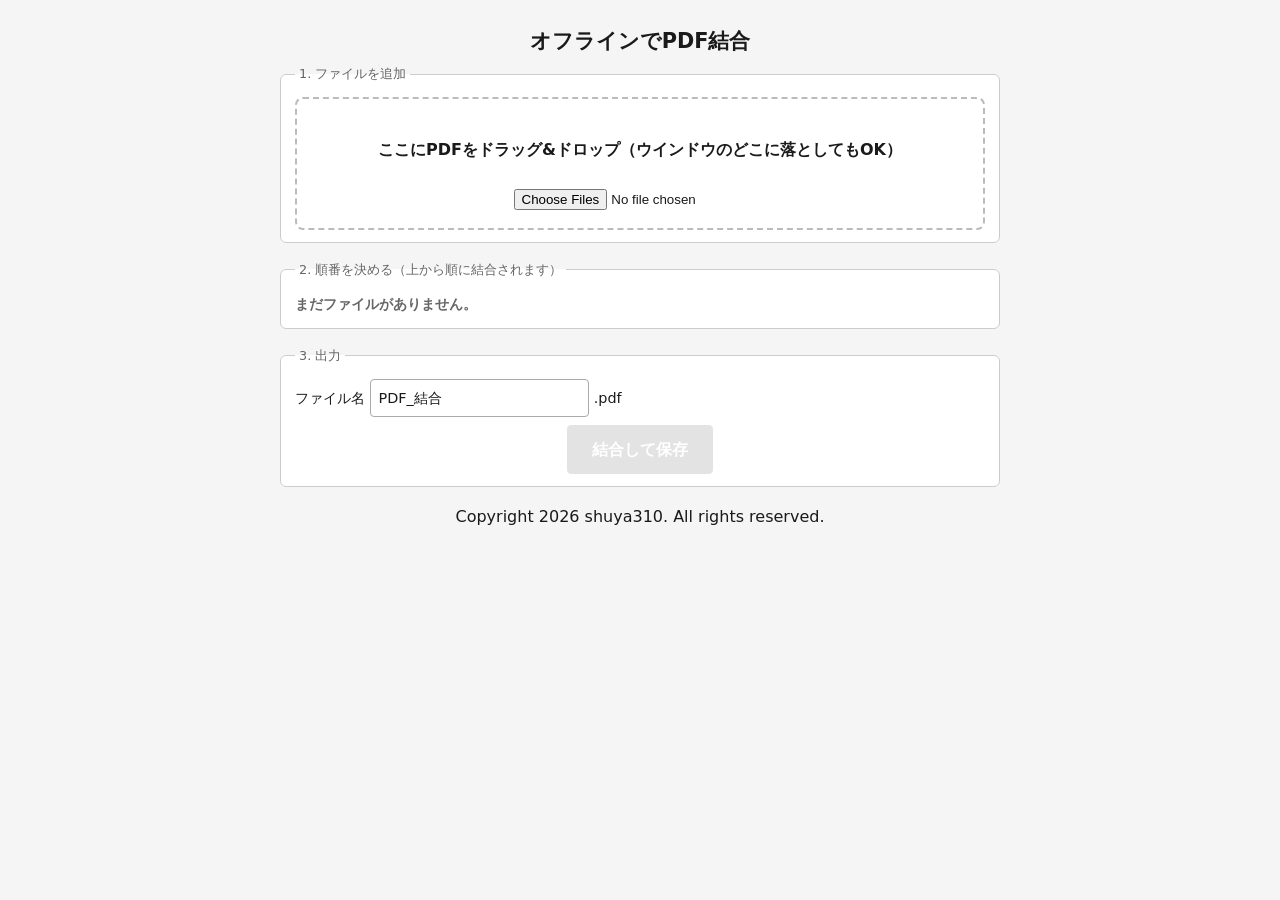
==== pdf-merge.html @ a6c5117d "初コミット" ====
<!doctype html>
<html lang="ja">
<head>
<meta charset="utf-8">
<meta name="viewport" content="width=device-width, initial-scale=1">
<title>PDF 結合</title>

<!-- 外部への通信は一切ありません。読み込むのは同じフォルダの lib/pdf-lib.min.js と pdf-merge.css だけです。 -->
<script src="lib/pdf-lib.min.js"></script>
<link rel="stylesheet" href="pdf-merge.css">
</head>
<body>

<h1>オフラインでPDF結合</h1>

<fieldset>
  <legend>1. ファイルを追加</legend>
  <div id="drop">
    <h4>ここにPDFをドラッグ&amp;ドロップ（ウインドウのどこに落としてもOK）</h4>
    <input type="file" id="picker" accept="application/pdf" multiple>
  </div>
</fieldset>

<fieldset>
  <legend>2. 順番を決める（上から順に結合されます）</legend>
  <ol id="list"></ol>
  <h4 class="note" id="hint" style="margin:0">まだファイルがありません。</h4>
</fieldset>

<fieldset>
  <legend>3. 出力</legend>
  <label>ファイル名 <input type="text" id="outname" value="PDF_結合"> .pdf</label>
  <div><button id="merge" disabled>結合して保存</button></div>
  <div id="status"></div>
</fieldset>

<p>Copyright 2026 shuya310. All rights reserved.</p>

<script>
// ---- 状態 ----------------------------------------------------
// items の並び順が、そのまま結合される順番です。
var items = [];   // { id: 番号, file: File, pages: 数値かnull, error: 文字列か空 }
var nextId = 1;

var listEl   = document.getElementById("list");
var hintEl   = document.getElementById("hint");
var statusEl = document.getElementById("status");
var dropEl   = document.getElementById("drop");
var mergeBtn = document.getElementById("merge");

// ---- 画面の描き直し ------------------------------------------
function render() {
  listEl.innerHTML = "";

  items.forEach(function (item, i) {
    var li = document.createElement("li");
    li.dataset.id = item.id;
    if (item.error) li.className = "error";

    var grip = document.createElement("span");
    grip.className = "grip";
    grip.textContent = "⋮⋮";
    grip.title = "ドラッグして並べ替え";

    var no = document.createElement("span");
    no.className = "no";
    no.textContent = (i + 1) + ".";

    var name = document.createElement("span");
    name.className = "name";
    name.textContent = item.file.name;
    name.title = item.file.name;

    var pages = document.createElement("span");
    pages.className = "pages";
    if (item.error) pages.textContent = item.error;
    else if (item.pages === null) pages.textContent = "確認中";
    else pages.textContent = item.pages + "ページ";

    li.appendChild(grip);
    li.appendChild(no);
    li.appendChild(name);
    li.appendChild(pages);
    li.appendChild(makeButton("↑", i === 0, function () { swap(i, i - 1); }));
    li.appendChild(makeButton("↓", i === items.length - 1, function () { swap(i, i + 1); }));

    var removeBtn = makeButton("削除", false, function () { items.splice(i, 1); render(); });
    removeBtn.className = "remove";
    li.appendChild(removeBtn);

    listEl.appendChild(li);
  });

  var ok = items.filter(function (item) { return !item.error; });
  var total = ok.reduce(function (sum, item) { return sum + (item.pages || 0); }, 0);

  hintEl.hidden = items.length > 0;
  mergeBtn.disabled = ok.length === 0;
  mergeBtn.textContent = ok.length === 0
    ? "結合して保存"
    : "結合して保存（" + ok.length + "ファイル " + total + "ページ）";

  if (drag) applyDrag();   // 並べ替え中なら、つかんでいる行の見た目を戻す
}

function makeButton(label, disabled, onClick) {
  var b = document.createElement("button");
  b.type = "button";
  b.textContent = label;
  b.disabled = disabled;
  b.onclick = onClick;
  return b;
}

function swap(a, b) {
  var tmp = items[a];
  items[a] = items[b];
  items[b] = tmp;
  render();
}

function setStatus(text, isError) {
  statusEl.textContent = text;
  statusEl.className = isError ? "error" : "";
}

// ---- ファイル追加 --------------------------------------------
function isPdf(file) {
  return file.type === "application/pdf" || /\.pdf$/i.test(file.name);
}

function addFiles(fileList) {
  var all = Array.prototype.slice.call(fileList);
  var files = all.filter(isPdf);

  if (files.length === 0) {
    setStatus("PDFファイルがありませんでした。", true);
    return;
  }

  files.forEach(function (file) {
    var item = { id: nextId++, file: file, pages: null, error: "" };
    items.push(item);

    // ページ数を数える（ここでも読み込むだけで、送信はしません）
    file.arrayBuffer()
      .then(function (bytes) {
        return PDFLib.PDFDocument.load(bytes, { ignoreEncryption: true });
      })
      .then(function (pdf) { item.pages = pdf.getPageCount(); })
      .catch(function () { item.error = "開けません（暗号化か破損）"; })
      .then(render);
  });

  var skipped = all.length - files.length;
  setStatus(files.length + "ファイルを追加しました。" + (skipped > 0 ? "（PDF以外の" + skipped + "件は無視しました）" : ""));
  render();
}

document.getElementById("picker").onchange = function (event) {
  addFiles(event.target.files);
  event.target.value = "";  // 同じファイルをもう一度選べるようにする
};

// ---- ドラッグ&ドロップでファイル追加 -------------------------
// ウインドウのどこに落としても受け取ります（枠の外に落として消えるのを防ぐため）。
window.addEventListener("dragover", function (event) {
  event.preventDefault();               // これを止めないとブラウザがPDFを開いてしまう
  dropEl.classList.add("over");
});

window.addEventListener("dragleave", function (event) {
  if (!event.relatedTarget) dropEl.classList.remove("over");   // ウインドウの外へ出たとき
});

window.addEventListener("drop", function (event) {
  event.preventDefault();
  dropEl.classList.remove("over");
  if (event.dataTransfer && event.dataTransfer.files.length) addFiles(event.dataTransfer.files);
});ｓ

// ---- 長押しドラッグで並べ替え --------------------------------
var LONG_PRESS = 200;   // 長押しと判定するまでの時間（ミリ秒）
var press = null;       // 長押し待ち  { id, y, grabDY, timer }
var drag  = null;       // 並べ替え中  { id, y, grabDY }

listEl.addEventListener("pointerdown", function (event) {
  if (event.pointerType === "mouse" && event.button !== 0) return;

  var li = event.target.closest("li");
  if (!li || event.target.closest("button")) return;   // ボタンはボタンとして動かす

  // つかんだ位置と行の上端の差。これを保っておくと行が指の下からずれません。
  var info = {
    id: Number(li.dataset.id),
    y: event.clientY,
    grabDY: event.clientY - li.getBoundingClientRect().top
  };

  listEl.setPointerCapture(event.pointerId);   // 行の外に出ても操作を受け取り続ける

  if (event.target.classList.contains("grip")) {
    startDrag(info);            // ⋮⋮ はすぐ動かせる
  } else {
    press = info;               // 行の本体は長押しから
    press.timer = setTimeout(function () {
      var p = press;
      press = null;
      startDrag(p);
    }, LONG_PRESS);
  }
});

listEl.addEventListener("pointermove", function (event) {
  // 長押しを待っている間に動かしたら、ドラッグではなく普通の操作とみなす
  if (press && Math.abs(event.clientY - press.y) > 8) {
    clearTimeout(press.timer);
    press = null;
  }
  if (!drag) return;

  event.preventDefault();
  drag.y = event.clientY;
  reorderTo(event.clientY);   // 他の行にかぶったら順番を入れ替える
  applyDrag();
});

listEl.addEventListener("pointerup", endDrag);
listEl.addEventListener("pointercancel", endDrag);

function startDrag(info) {
  drag = info;
  document.body.style.cursor = "grabbing";
  applyDrag();
}

function endDrag() {
  if (press) { clearTimeout(press.timer); press = null; }
  if (!drag) return;
  drag = null;
  document.body.style.cursor = "";
  render();   // ずらした見た目を消して、番号を振り直す
}

function liOfDrag() {
  return listEl.querySelector('li[data-id="' + drag.id + '"]');
}

// つかんでいる行を、指（マウス）の位置に合わせてずらす
function applyDrag() {
  var li = liOfDrag();
  if (!li) return;
  li.classList.add("dragging");
  li.style.transform = "none";                      // 本来の位置を測るため一度戻す
  var top = li.getBoundingClientRect().top;
  li.style.transform = "translateY(" + (drag.y - drag.grabDY - top) + "px)";
}

// 指の位置にある行と入れ替える（items の並びを直接書き換える）
function reorderTo(y) {
  var from = items.findIndex(function (item) { return item.id === drag.id; });
  if (from < 0) return;

  var rows = listEl.children;
  for (var i = 0; i < rows.length; i++) {
    if (i === from) continue;
    var rect = rows[i].getBoundingClientRect();
    if (y >= rect.top && y <= rect.bottom) {
      items.splice(i, 0, items.splice(from, 1)[0]);
      render();
      return;
    }
  }
}

// ---- 結合 ----------------------------------------------------
mergeBtn.onclick = function () {
  var targets = items.filter(function (item) { return !item.error; });
  if (targets.length === 0) return;

  mergeBtn.disabled = true;
  setStatus("結合しています…");

  mergeAll(targets)
    .then(function (bytes) {
      download(bytes, filename());
      setStatus(filename() + " を保存しました。");
    })
    .catch(function (err) {
      setStatus("結合に失敗しました：" + err.message, true);
    })
    .then(render);
};

// 1つずつ読み込んでページを移していく
async function mergeAll(targets) {
  var output = await PDFLib.PDFDocument.create();

  for (var i = 0; i < targets.length; i++) {
    var bytes = await targets[i].file.arrayBuffer();
    var source = await PDFLib.PDFDocument.load(bytes, { ignoreEncryption: true });
    var pages = await output.copyPages(source, source.getPageIndices());
    pages.forEach(function (page) { output.addPage(page); });
  }

  output.setTitle(filename().replace(/\.pdf$/, ""));
  return output.save();
}

function filename() {
  var name = document.getElementById("outname").value.trim();
  name = name.replace(/\.pdf$/i, "").replace(/[\\\/:*?"<>|]/g, "_");
  return (name || "結合資料") + ".pdf";
}

// ブラウザに保存させる（ここでもファイルは外に出ません）
function download(bytes, name) {
  var url = URL.createObjectURL(new Blob([bytes], { type: "application/pdf" }));
  var a = document.createElement("a");
  a.href = url;
  a.download = name;
  a.click();
  setTimeout(function () { URL.revokeObjectURL(url); }, 1000);
}

render();
</script>

</body>
</html>
---- pdf-merge.css ----
:root { color-scheme: light dark; }
body {
  max-width: 720px;
  margin: 0 auto;
  padding: 24px 16px;
  font-family: "Hiragino Kaku Gothic ProN", system-ui, sans-serif;
  line-height: 1.7;
  background: #f5f5f5;
  color: #1a1a1a;
}
h1 { font-size: 1.3rem; margin: 0 0 4px; text-align: center; }
.note { color: #666; font-size: .85rem; margin: 0 0 20px; }

p { text-align: center; margin: 16px 0 0; }

fieldset { border: 1px solid #ccc; border-radius: 6px; background: #fff; margin: 0 0 16px; padding: 12px 14px; }
legend { font-size: .8rem; color: #666; padding: 0 4px; }

label { font-size: .9rem; }
input[type="text"] { width: 14em; padding: 6px 8px; border: 1px solid #aaa; border-radius: 4px; font: inherit; background: #fff; color: inherit; }

button { font: inherit; padding: 6px 14px; border: 1px solid #aaa; border-radius: 4px; background: #fff; color: inherit; cursor: pointer; }
button:hover:not(:disabled) { border-color: #333; }
button:disabled { opacity: .4; cursor: default; }
#merge { display: block; margin: 8px auto 0; padding: 10px 24px; font-weight: bold; background: #24478f; color: #fff; border-color: #24478f; }
#merge:hover:not(:disabled) { background: #1b3670; border-color: #1b3670; }
#merge:disabled { background: #bbb; border-color: #bbb; color: #fff; }

/* ファイルを受け取る枠（クリックでも、ドラッグ&ドロップでも追加できる） */
#drop { border: 2px dashed #bbb; border-radius: 8px; padding: 16px; text-align: center; }
#drop p { margin: 0 0 8px; font-size: .9rem; color: #666; }
#drop.over { border-color: #24478f; background: #eaf0fb; }
#drop.over p { color: #24478f; }

ol { list-style: none; margin: 0; padding: 0; }
li {
  display: flex; align-items: center; gap: 10px;
  padding: 8px 10px; margin-bottom: 6px;
  background: #fff; border: 1px solid #ddd; border-radius: 6px;
  user-select: none;
}
li .grip { color: #aaa; cursor: grab; touch-action: none; letter-spacing: -2px; }
li .no { min-width: 1.6em; text-align: right; color: #666; font-variant-numeric: tabular-nums; }
li .name { flex: 1; min-width: 0; overflow: hidden; text-overflow: ellipsis; white-space: nowrap; font-size: .9rem; }
li .pages { color: #666; font-size: .8rem; font-variant-numeric: tabular-nums; }
li.error { border-color: #b33; }
li.error .pages { color: #b33; }
li button { padding: 2px 9px; }
li button.remove { background: #b33; border-color: #b33; color: #fff; }
li button.remove:hover:not(:disabled) { background: #8f2727; border-color: #8f2727; }

/* 並べ替え中の行（指やマウスに付いてくる） */
li.dragging { position: relative; z-index: 5; border-color: #24478f; box-shadow: 0 6px 16px rgba(0,0,0,.22); cursor: grabbing; }

#status { min-height: 1.6em; font-size: .9rem; margin-top: 10px; }
#status:empty { min-height: 0; margin-top: 0; }
#status.error { color: #b33; }

@media (prefers-color-scheme: dark) {
  body { background: #1c1c1e; color: #e8e8ea; }
  .note, legend, li .no, li .pages, #drop p { color: #9a9aa0; }
  fieldset, li { background: #26262a; border-color: #3a3a40; }
  input[type="text"], button { background: #2f2f34; border-color: #55555c; color: inherit; }
  button:hover:not(:disabled) { border-color: #9a9aa0; }
  #merge { background: #5b7fd4; border-color: #5b7fd4; color: #14141a; }
  #merge:hover:not(:disabled) { background: #7593dc; border-color: #7593dc; }
  #drop { border-color: #55555c; }
  #drop.over { border-color: #5b7fd4; background: #2b3450; }
  #drop.over p { color: #9fb6ec; }
  li.dragging { border-color: #5b7fd4; box-shadow: 0 6px 16px rgba(0,0,0,.5); }
  li.error { border-color: #d98a80; }
  li.error .pages, #status.error { color: #d98a80; }
  li button.remove { background: #d9736a; border-color: #d9736a; color: #14141a; }
  li button.remove:hover:not(:disabled) { background: #e48c84; border-color: #e48c84; }
}
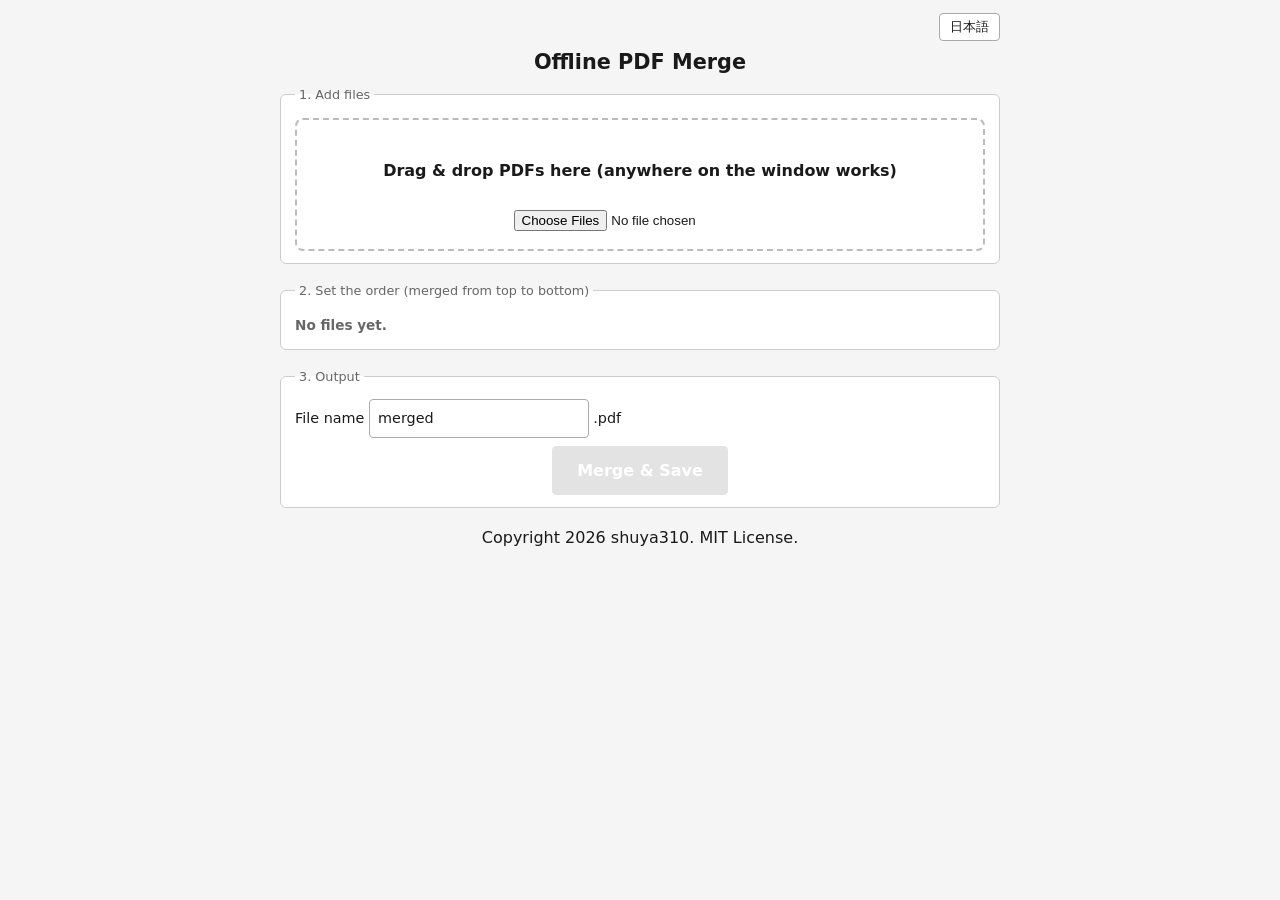
==== commit ca9a578a: "画面を英語・日本語で切り替えられるようにし、MITライセンスを追加" ====
--- a/pdf-merge.html
+++ b/pdf-merge.html
@@ -5,41 +5,121 @@
 <meta name="viewport" content="width=device-width, initial-scale=1">
 <title>PDF 結合</title>
 
-<!-- 外部への通信は一切ありません。読み込むのは同じフォルダの lib/pdf-lib.min.js と pdf-merge.css だけです。 -->
-<script src="lib/pdf-lib.min.js"></script>
-<link rel="stylesheet" href="pdf-merge.css">
+<!-- このファイル1つで動きます。外部への通信は一切ありません。
+     PDF操作ライブラリ pdf-lib 1.17.1 は、ファイル末尾に埋め込んであります。 -->
+<style>
+:root { color-scheme: light dark; }
+body {
+  max-width: 720px;
+  margin: 0 auto;
+  padding: 24px 16px;
+  font-family: "Hiragino Kaku Gothic ProN", system-ui, sans-serif;
+  line-height: 1.7;
+  background: #f5f5f5;
+  color: #1a1a1a;
+}
+h1 { font-size: 1.3rem; margin: 0 0 4px; text-align: center; }
+.lang { text-align: right; margin: -12px 0 4px; }
+.lang button { padding: 2px 10px; font-size: .8rem; }
+.note { color: #666; font-size: .85rem; margin: 0 0 20px; }
+
+p { text-align: center; margin: 16px 0 0; }
+
+fieldset { border: 1px solid #ccc; border-radius: 6px; background: #fff; margin: 0 0 16px; padding: 12px 14px; }
+legend { font-size: .8rem; color: #666; padding: 0 4px; }
+
+label { font-size: .9rem; }
+input[type="text"] { width: 14em; padding: 6px 8px; border: 1px solid #aaa; border-radius: 4px; font: inherit; background: #fff; color: inherit; }
+
+button { font: inherit; padding: 6px 14px; border: 1px solid #aaa; border-radius: 4px; background: #fff; color: inherit; cursor: pointer; }
+button:hover:not(:disabled) { border-color: #333; }
+button:disabled { opacity: .4; cursor: default; }
+#merge { display: block; margin: 8px auto 0; padding: 10px 24px; font-weight: bold; background: #24478f; color: #fff; border-color: #24478f; }
+#merge:hover:not(:disabled) { background: #1b3670; border-color: #1b3670; }
+#merge:disabled { background: #bbb; border-color: #bbb; color: #fff; }
+
+/* ファイルを受け取る枠（クリックでも、ドラッグ&ドロップでも追加できる） */
+#drop { border: 2px dashed #bbb; border-radius: 8px; padding: 16px; text-align: center; }
+#drop p { margin: 0 0 8px; font-size: .9rem; color: #666; }
+#drop.over { border-color: #24478f; background: #eaf0fb; }
+#drop.over p { color: #24478f; }
+
+ol { list-style: none; margin: 0; padding: 0; }
+li {
+  display: flex; align-items: center; gap: 10px;
+  padding: 8px 10px; margin-bottom: 6px;
+  background: #fff; border: 1px solid #ddd; border-radius: 6px;
+  user-select: none;
+}
+li .grip { color: #aaa; cursor: grab; touch-action: none; letter-spacing: -2px; }
+li .no { min-width: 1.6em; text-align: right; color: #666; font-variant-numeric: tabular-nums; }
+li .name { flex: 1; min-width: 0; overflow: hidden; text-overflow: ellipsis; white-space: nowrap; font-size: .9rem; }
+li .pages { color: #666; font-size: .8rem; font-variant-numeric: tabular-nums; }
+li.error { border-color: #b33; }
+li.error .pages { color: #b33; }
+li button { padding: 2px 9px; }
+li button.remove { background: #b33; border-color: #b33; color: #fff; }
+li button.remove:hover:not(:disabled) { background: #8f2727; border-color: #8f2727; }
+
+/* 並べ替え中の行（指やマウスに付いてくる） */
+li.dragging { position: relative; z-index: 5; border-color: #24478f; box-shadow: 0 6px 16px rgba(0,0,0,.22); cursor: grabbing; }
+
+#status { min-height: 1.6em; font-size: .9rem; margin-top: 10px; }
+#status:empty { min-height: 0; margin-top: 0; }
+#status.error { color: #b33; }
+
+@media (prefers-color-scheme: dark) {
+  body { background: #1c1c1e; color: #e8e8ea; }
+  .note, legend, li .no, li .pages, #drop p { color: #9a9aa0; }
+  fieldset, li { background: #26262a; border-color: #3a3a40; }
+  input[type="text"], button { background: #2f2f34; border-color: #55555c; color: inherit; }
+  button:hover:not(:disabled) { border-color: #9a9aa0; }
+  #merge { background: #5b7fd4; border-color: #5b7fd4; color: #14141a; }
+  #merge:hover:not(:disabled) { background: #7593dc; border-color: #7593dc; }
+  #drop { border-color: #55555c; }
+  #drop.over { border-color: #5b7fd4; background: #2b3450; }
+  #drop.over p { color: #9fb6ec; }
+  li.dragging { border-color: #5b7fd4; box-shadow: 0 6px 16px rgba(0,0,0,.5); }
+  li.error { border-color: #d98a80; }
+  li.error .pages, #status.error { color: #d98a80; }
+  li button.remove { background: #d9736a; border-color: #d9736a; color: #14141a; }
+  li button.remove:hover:not(:disabled) { background: #e48c84; border-color: #e48c84; }
+}
+</style>
 </head>
 <body>
 
-<h1>オフラインでPDF結合</h1>
+<div class="lang"><button type="button" id="lang"></button></div>
+
+<h1 data-t="title"></h1>
 
 <fieldset>
-  <legend>1. ファイルを追加</legend>
+  <legend data-t="step1"></legend>
   <div id="drop">
-    <h4>ここにPDFをドラッグ&amp;ドロップ（ウインドウのどこに落としてもOK）</h4>
+    <h4 data-t="dropHere"></h4>
     <input type="file" id="picker" accept="application/pdf" multiple>
   </div>
 </fieldset>
 
 <fieldset>
-  <legend>2. 順番を決める（上から順に結合されます）</legend>
+  <legend data-t="step2"></legend>
   <ol id="list"></ol>
-  <h4 class="note" id="hint" style="margin:0">まだファイルがありません。</h4>
+  <h4 class="note" id="hint" style="margin:0" data-t="empty"></h4>
 </fieldset>
 
 <fieldset>
-  <legend>3. 出力</legend>
-  <label>ファイル名 <input type="text" id="outname" value="PDF_結合"> .pdf</label>
-  <div><button id="merge" disabled>結合して保存</button></div>
+  <legend data-t="step3"></legend>
+  <label><span data-t="fileName"></span> <input type="text" id="outname"> .pdf</label>
+  <div><button id="merge" disabled></button></div>
   <div id="status"></div>
 </fieldset>
 
-<p>Copyright 2026 shuya310. All rights reserved.</p>
+<p>Copyright 2026 shuya310. MIT License.</p>
 
 <script>
 // ---- 状態 ----------------------------------------------------
 // items の並び順が、そのまま結合される順番です。
-var items = [];   // { id: 番号, file: File, pages: 数値かnull, error: 文字列か空 }
+var items = [];   // { id: 番号, file: File, pages: 数値かnull, error: 開けなかったら true }
 var nextId = 1;
 
 var listEl   = document.getElementById("list");
@@ -47,6 +127,88 @@
 var statusEl = document.getElementById("status");
 var dropEl   = document.getElementById("drop");
 var mergeBtn = document.getElementById("merge");
+var outnameEl = document.getElementById("outname");
+
+// ---- 表示言語（日本語 / English） ------------------------------
+var TEXT = {
+  ja: {
+    title: "オフラインでPDF結合",
+    step1: "1. ファイルを追加",
+    dropHere: "ここにPDFをドラッグ&ドロップ（ウインドウのどこに落としてもOK）",
+    step2: "2. 順番を決める（上から順に結合されます）",
+    empty: "まだファイルがありません。",
+    step3: "3. 出力",
+    fileName: "ファイル名",
+    defaultName: "PDF_結合",
+    fallbackName: "結合資料",
+    grip: "ドラッグして並べ替え",
+    checking: "確認中",
+    pages: function (n) { return n + "ページ"; },
+    cannotOpen: "開けません（暗号化か破損）",
+    remove: "削除",
+    merge: "結合して保存",
+    mergeCount: function (files, pages) { return "結合して保存（" + files + "ファイル " + pages + "ページ）"; },
+    noPdf: "PDFファイルがありませんでした。",
+    added: function (n, skipped) { return n + "ファイルを追加しました。" + (skipped > 0 ? "（PDF以外の" + skipped + "件は無視しました）" : ""); },
+    merging: "結合しています…",
+    saved: function (name) { return name + " を保存しました。"; },
+    failed: function (msg) { return "結合に失敗しました：" + msg; },
+    switchTo: "English"
+  },
+  en: {
+    title: "Offline PDF Merge",
+    step1: "1. Add files",
+    dropHere: "Drag & drop PDFs here (anywhere on the window works)",
+    step2: "2. Set the order (merged from top to bottom)",
+    empty: "No files yet.",
+    step3: "3. Output",
+    fileName: "File name",
+    defaultName: "merged",
+    fallbackName: "merged",
+    grip: "Drag to reorder",
+    checking: "Checking…",
+    pages: function (n) { return n + (n === 1 ? " page" : " pages"); },
+    cannotOpen: "Can't open (encrypted or damaged)",
+    remove: "Remove",
+    merge: "Merge & Save",
+    mergeCount: function (files, pages) { return "Merge & Save (" + files + (files === 1 ? " file, " : " files, ") + pages + (pages === 1 ? " page)" : " pages)"); },
+    noPdf: "No PDF files found.",
+    added: function (n, skipped) { return "Added " + n + (n === 1 ? " file." : " files.") + (skipped > 0 ? " (Ignored " + skipped + " non-PDF " + (skipped === 1 ? "file)" : "files)") : ""); },
+    merging: "Merging…",
+    saved: function (name) { return "Saved " + name + "."; },
+    failed: function (msg) { return "Merge failed: " + msg; },
+    switchTo: "日本語"
+  }
+};
+
+// 前に選んだ言語 → なければブラウザの言語（日本語以外なら英語）
+var lang = savedLang() || (/^ja/i.test(navigator.language || "") ? "ja" : "en");
+var T = TEXT[lang];
+
+function savedLang() {
+  try { return TEXT[localStorage.getItem("lang")] ? localStorage.getItem("lang") : null; }
+  catch (e) { return null; }   // ブラウザによっては file:// で使えない
+}
+
+function applyLang(next) {
+  // ファイル名を書き換えていなければ、新しい言語の既定名にする
+  if (!outnameEl.value || outnameEl.value === T.defaultName) outnameEl.value = TEXT[next].defaultName;
+
+  lang = next;
+  T = TEXT[lang];
+  document.documentElement.lang = lang;
+  document.title = T.title;
+  document.querySelectorAll("[data-t]").forEach(function (el) { el.textContent = T[el.dataset.t]; });
+  document.getElementById("lang").textContent = T.switchTo;
+  setStatus("");
+  render();
+}
+
+document.getElementById("lang").onclick = function () {
+  var next = lang === "ja" ? "en" : "ja";
+  try { localStorage.setItem("lang", next); } catch (e) {}
+  applyLang(next);
+};
 
 // ---- 画面の描き直し ------------------------------------------
 function render() {
@@ -60,7 +222,7 @@
     var grip = document.createElement("span");
     grip.className = "grip";
     grip.textContent = "⋮⋮";
-    grip.title = "ドラッグして並べ替え";
+    grip.title = T.grip;
 
     var no = document.createElement("span");
     no.className = "no";
@@ -73,9 +235,9 @@
 
     var pages = document.createElement("span");
     pages.className = "pages";
-    if (item.error) pages.textContent = item.error;
-    else if (item.pages === null) pages.textContent = "確認中";
-    else pages.textContent = item.pages + "ページ";
+    if (item.error) pages.textContent = T.cannotOpen;
+    else if (item.pages === null) pages.textContent = T.checking;
+    else pages.textContent = T.pages(item.pages);
 
     li.appendChild(grip);
     li.appendChild(no);
@@ -84,7 +246,7 @@
     li.appendChild(makeButton("↑", i === 0, function () { swap(i, i - 1); }));
     li.appendChild(makeButton("↓", i === items.length - 1, function () { swap(i, i + 1); }));
 
-    var removeBtn = makeButton("削除", false, function () { items.splice(i, 1); render(); });
+    var removeBtn = makeButton(T.remove, false, function () { items.splice(i, 1); render(); });
     removeBtn.className = "remove";
     li.appendChild(removeBtn);
 
@@ -96,9 +258,7 @@
 
   hintEl.hidden = items.length > 0;
   mergeBtn.disabled = ok.length === 0;
-  mergeBtn.textContent = ok.length === 0
-    ? "結合して保存"
-    : "結合して保存（" + ok.length + "ファイル " + total + "ページ）";
+  mergeBtn.textContent = ok.length === 0 ? T.merge : T.mergeCount(ok.length, total);
 
   if (drag) applyDrag();   // 並べ替え中なら、つかんでいる行の見た目を戻す
 }
@@ -134,12 +294,12 @@
   var files = all.filter(isPdf);
 
   if (files.length === 0) {
-    setStatus("PDFファイルがありませんでした。", true);
+    setStatus(T.noPdf, true);
     return;
   }
 
   files.forEach(function (file) {
-    var item = { id: nextId++, file: file, pages: null, error: "" };
+    var item = { id: nextId++, file: file, pages: null, error: false };
     items.push(item);
 
     // ページ数を数える（ここでも読み込むだけで、送信はしません）
@@ -148,12 +308,12 @@
         return PDFLib.PDFDocument.load(bytes, { ignoreEncryption: true });
       })
       .then(function (pdf) { item.pages = pdf.getPageCount(); })
-      .catch(function () { item.error = "開けません（暗号化か破損）"; })
+      .catch(function () { item.error = true; })
       .then(render);
   });
 
   var skipped = all.length - files.length;
-  setStatus(files.length + "ファイルを追加しました。" + (skipped > 0 ? "（PDF以外の" + skipped + "件は無視しました）" : ""));
+  setStatus(T.added(files.length, skipped));
   render();
 }
 
@@ -177,10 +337,10 @@
   event.preventDefault();
   dropEl.classList.remove("over");
   if (event.dataTransfer && event.dataTransfer.files.length) addFiles(event.dataTransfer.files);
-});ｓ
-
-// ---- 長押しドラッグで並べ替え --------------------------------
-var LONG_PRESS = 200;   // 長押しと判定するまでの時間（ミリ秒）
+});
+
+// ---- ドラッグで並べ替え --------------------------------------
+var LONG_PRESS = 200;   // タッチで長押しと判定するまでの時間（ミリ秒）
 var press = null;       // 長押し待ち  { id, y, grabDY, timer }
 var drag  = null;       // 並べ替え中  { id, y, grabDY }
 
@@ -199,10 +359,10 @@
 
   listEl.setPointerCapture(event.pointerId);   // 行の外に出ても操作を受け取り続ける
 
-  if (event.target.classList.contains("grip")) {
-    startDrag(info);            // ⋮⋮ はすぐ動かせる
+  if (event.pointerType === "mouse" || event.target.classList.contains("grip")) {
+    startDrag(info);            // マウスと ⋮⋮ はすぐ動かせる
   } else {
-    press = info;               // 行の本体は長押しから
+    press = info;               // タッチで行の本体は長押しから（スクロールと区別するため）
     press.timer = setTimeout(function () {
       var p = press;
       press = null;
@@ -279,15 +439,15 @@
   if (targets.length === 0) return;
 
   mergeBtn.disabled = true;
-  setStatus("結合しています…");
+  setStatus(T.merging);
 
   mergeAll(targets)
     .then(function (bytes) {
       download(bytes, filename());
-      setStatus(filename() + " を保存しました。");
+      setStatus(T.saved(filename()));
     })
     .catch(function (err) {
-      setStatus("結合に失敗しました：" + err.message, true);
+      setStatus(T.failed(err.message), true);
     })
     .then(render);
 };
@@ -308,9 +468,9 @@
 }
 
 function filename() {
-  var name = document.getElementById("outname").value.trim();
+  var name = outnameEl.value.trim();
   name = name.replace(/\.pdf$/i, "").replace(/[\\\/:*?"<>|]/g, "_");
-  return (name || "結合資料") + ".pdf";
+  return (name || T.fallbackName) + ".pdf";
 }
 
 // ブラウザに保存させる（ここでもファイルは外に出ません）
@@ -323,7 +483,26 @@
   setTimeout(function () { URL.revokeObjectURL(url); }, 1000);
 }
 
-render();
+applyLang(lang);
+</script>
+
+<!-- ===== ここから下は pdf-lib 1.17.1（MIT License, https://github.com/Hopding/pdf-lib）をそのまま埋め込んだもの。編集不要 ===== -->
+<script>
+!function(t,e){"object"==typeof exports&&"undefined"!=typeof module?e(exports):"function"==typeof define&&define.amd?define(["exports"],e):e((t=t||self).PDFLib={})}(this,(function(t){"use strict";
+/*! *****************************************************************************
+    Copyright (c) Microsoft Corporation. All rights reserved.
+    Licensed under the Apache License, Version 2.0 (the "License"); you may not use
+    this file except in compliance with the License. You may obtain a copy of the
+    License at http://www.apache.org/licenses/LICENSE-2.0
+
+    THIS CODE IS PROVIDED ON AN *AS IS* BASIS, WITHOUT WARRANTIES OR CONDITIONS OF ANY
+    KIND, EITHER EXPRESS OR IMPLIED, INCLUDING WITHOUT LIMITATION ANY IMPLIED
+    WARRANTIES OR CONDITIONS OF TITLE, FITNESS FOR A PARTICULAR PURPOSE,
+    MERCHANTABLITY OR NON-INFRINGEMENT.
+
+    See the Apache Version 2.0 License for specific language governing permissions
+    and limitations under the License.
+    ***************************************************************************** */var e=function(t,n){return(e=Object.setPrototypeOf||{__proto__:[]}instanceof Array&&function(t,e){t.__proto__=e}||function(t,e){for(var n in e)e.hasOwnProperty(n)&&(t[n]=e[n])})(t,n)};function n(t,n){function r(){this.constructor=t}e(t,n),t.prototype=null===n?Object.create(n):(r.prototype=n.prototype,new r)}var r=function(){return(r=Object.assign||function(t){for(var e,n=1,r=arguments.length;n<r;n++)for(var i in e=arguments[n])Object.prototype.hasOwnProperty.call(e,i)&&(t[i]=e[i]);return t}).apply(this,arguments)};function i(t,e,n,r){return new(n||(n=Promise))((function(i,o){function a(t){try{l(r.next(t))}catch(t){o(t)}}function s(t){try{l(r.throw(t))}catch(t){o(t)}}function l(t){var e;t.done?i(t.value):(e=t.value,e instanceof n?e:new n((function(t){t(e)}))).then(a,s)}l((r=r.apply(t,e||[])).next())}))}function o(t,e){var n,r,i,o,a={label:0,sent:function(){if(1&i[0])throw i[1];return i[1]},trys:[],ops:[]};return o={next:s(0),throw:s(1),return:s(2)},"function"==typeof Symbol&&(o[Symbol.iterator]=function(){return this}),o;function s(o){return function(s){return function(o){if(n)throw new TypeError("Generator is already executing.");for(;a;)try{if(n=1,r&&(i=2&o[0]?r.return:o[0]?r.throw||((i=r.return)&&i.call(r),0):r.next)&&!(i=i.call(r,o[1])).done)return i;switch(r=0,i&&(o=[2&o[0],i.value]),o[0]){case 0:case 1:i=o;break;case 4:return a.label++,{value:o[1],done:!1};case 5:a.label++,r=o[1],o=[0];continue;case 7:o=a.ops.pop(),a.trys.pop();continue;default:if(!(i=a.trys,(i=i.length>0&&i[i.length-1])||6!==o[0]&&2!==o[0])){a=0;continue}if(3===o[0]&&(!i||o[1]>i[0]&&o[1]<i[3])){a.label=o[1];break}if(6===o[0]&&a.label<i[1]){a.label=i[1],i=o;break}if(i&&a.label<i[2]){a.label=i[2],a.ops.push(o);break}i[2]&&a.ops.pop(),a.trys.pop();continue}o=e.call(t,a)}catch(t){o=[6,t],r=0}finally{n=i=0}if(5&o[0])throw o[1];return{value:o[0]?o[1]:void 0,done:!0}}([o,s])}}}function a(){for(var t=0,e=0,n=arguments.length;e<n;e++)t+=arguments[e].length;var r=Array(t),i=0;for(e=0;e<n;e++)for(var o=arguments[e],a=0,s=o.length;a<s;a++,i++)r[i]=o[a];return r}for(var s="ABCDEFGHIJKLMNOPQRSTUVWXYZabcdefghijklmnopqrstuvwxyz0123456789+/",l=new Uint8Array(256),h=0;h<s.length;h++)l[s.charCodeAt(h)]=h;var u,c=function(t){for(var e="",n=t.length,r=0;r<n;r+=3)e+=s[t[r]>>2],e+=s[(3&t[r])<<4|t[r+1]>>4],e+=s[(15&t[r+1])<<2|t[r+2]>>6],e+=s[63&t[r+2]];return n%3==2?e=e.substring(0,e.length-1)+"=":n%3==1&&(e=e.substring(0,e.length-2)+"=="),e},d=function(t){var e,n,r,i,o,a=.75*t.length,s=t.length,h=0;"="===t[t.length-1]&&(a--,"="===t[t.length-2]&&a--);var u=new Uint8Array(a);for(e=0;e<s;e+=4)n=l[t.charCodeAt(e)],r=l[t.charCodeAt(e+1)],i=l[t.charCodeAt(e+2)],o=l[t.charCodeAt(e+3)],u[h++]=n<<2|r>>4,u[h++]=(15&r)<<4|i>>2,u[h++]=(3&i)<<6|63&o;return u},f=/^(data)?:?([\w\/\+]+)?;?(charset=[\w-]+|base64)?.*,/i,p=function(t){var e=t.trim(),n=e.substring(0,100).match(f);if(!n)return d(e);var r=n[0],i=e.substring(r.length);return d(i)},g=function(t){return t.charCodeAt(0)},v=function(t){return t.codePointAt(0)},y=function(t,e){return x(t.toString(16),e,"0").toUpperCase()},m=function(t){return y(t,2)},b=function(t){return String.fromCharCode(t)},w=function(t){return b(parseInt(t,16))},x=function(t,e,n){for(var r="",i=0,o=e-t.length;i<o;i++)r+=n;return r+t},k=function(t,e,n){for(var r=t.length,i=0;i<r;i++)e[n++]=t.charCodeAt(i);return r},F=function(t){return t.replace(/[.*+?^${}()|[\]\\]/g,"\\$&")},S=function(t){return t.replace(/\t|\u0085|\u2028|\u2029/g,"    ").replace(/[\b\v]/g,"")},C=["\\n","\\f","\\r","\\u000B"],A=function(t){return/^[\n\f\r\u000B]$/.test(t)},T=function(t){return t.split(/[\n\f\r\u000B]/)},P=function(t){return t.replace(/[\n\f\r\u000B]/g," ")},z=function(t,e){var n,r=t.charCodeAt(e),i=e+1,o=1;return r>=55296&&r<=56319&&t.length>i&&(n=t.charCodeAt(i))>=56320&&n<=57343&&(o=2),[t.slice(e,e+o),o]},R=function(t){for(var e=[],n=0,r=t.length;n<r;){var i=z(t,n),o=i[0],a=i[1];e.push(o),n+=a}return e},O=function(t,e,n,r){for(var i=function(t){for(var e=C.join("|"),n=["$"],r=0,i=t.length;r<i;r++){var o=t[r];if(A(o))throw new TypeError("`wordBreak` must not include "+e);n.push(""===o?".":F(o))}var a=n.join("|");return new RegExp("("+e+")|((.*?)("+a+"))","gm")}(e),o=S(t).match(i),a="",s=0,l=[],h=function(){""!==a&&l.push(a),a="",s=0},u=0,c=o.length;u<c;u++){var d=o[u];if(A(d))h();else{var f=r(d);s+f>n&&h(),a+=d,s+=f}}return h(),l},D=/^D:(\d\d\d\d)(\d\d)?(\d\d)?(\d\d)?(\d\d)?(\d\d)?([+\-Z])?(\d\d)?'?(\d\d)?'?$/,B=function(t){var e=t.match(D);if(e){var n=e[1],r=e[2],i=void 0===r?"01":r,o=e[3],a=void 0===o?"01":o,s=e[4],l=void 0===s?"00":s,h=e[5],u=void 0===h?"00":h,c=e[6],d=void 0===c?"00":c,f=e[7],p=void 0===f?"Z":f,g=e[8],v=void 0===g?"00":g,y=e[9];return new Date(n+"-"+i+"-"+a+"T"+l+":"+u+":"+d+("Z"===p?"Z":""+p+v+":"+(void 0===y?"00":y)))}},N=function(t,e){for(var n,r,i=0;i<t.length;){var o=t.substring(i).match(e);if(!o)return{match:r,pos:i};r=o,i+=(null!==(n=o.index)&&void 0!==n?n:0)+o[0].length}return{match:r,pos:i}},E=function(t){return t[t.length-1]},j=function(t){if(t instanceof Uint8Array)return t;for(var e=t.length,n=new Uint8Array(e),r=0;r<e;r++)n[r]=t.charCodeAt(r);return n},M=function(){for(var t=[],e=0;e<arguments.length;e++)t[e]=arguments[e];for(var n=t.length,r=[],i=0;i<n;i++){var o=t[i];r[i]=o instanceof Uint8Array?o:j(o)}var a=0;for(i=0;i<n;i++)a+=t[i].length;for(var s=new Uint8Array(a),l=0,h=0;h<n;h++)for(var u=r[h],c=0,d=u.length;c<d;c++)s[l++]=u[c];return s},I=function(t){for(var e=0,n=0,r=t.length;n<r;n++)e+=t[n].length;var i=new Uint8Array(e),o=0;for(n=0,r=t.length;n<r;n++){var a=t[n];i.set(a,o),o+=a.length}return i},U=function(t){for(var e="",n=0,r=t.length;n<r;n++)e+=b(t[n]);return e},V=function(t,e){return t.id-e.id},W=function(t,e){for(var n=[],r=0,i=t.length;r<i;r++){var o=t[r],a=t[r-1];0!==r&&e(o)===e(a)||n.push(o)}return n},q=function(t){for(var e=t.length,n=0,r=Math.floor(e/2);n<r;n++){var i=n,o=e-n-1,a=t[n];t[i]=t[o],t[o]=a}return t},L=function(t){for(var e=0,n=0,r=t.length;n<r;n++)e+=t[n];return e},K=function(t,e){for(var n=new Array(e-t),r=0,i=n.length;r<i;r++)n[r]=t+r;return n},G=function(t,e){for(var n=new Array(e.length),r=0,i=e.length;r<i;r++)n[r]=t[e[r]];return n},H=function(t){return t instanceof Uint8Array||t instanceof ArrayBuffer||"string"==typeof t},_=function(t){if("string"==typeof t)return p(t);if(t instanceof ArrayBuffer)return new Uint8Array(t);if(t instanceof Uint8Array)return t;throw new TypeError("`input` must be one of `string | ArrayBuffer | Uint8Array`")},X=function(){return new Promise((function(t){setTimeout((function(){return t()}),0)}))},Z=function(t,e){void 0===e&&(e=!0);var n=[];e&&n.push(65279);for(var r=0,i=t.length;r<i;){var o=t.codePointAt(r);if(o<65536)n.push(o),r+=1;else{if(!(o<1114112))throw new Error("Invalid code point: 0x"+m(o));n.push(Q(o),$(o)),r+=2}}return new Uint16Array(n)},Y=function(t){return t>=0&&t<=65535},J=function(t){return t>=65536&&t<=1114111},Q=function(t){return Math.floor((t-65536)/1024)+55296},$=function(t){return(t-65536)%1024+56320};!function(t){t.BigEndian="BigEndian",t.LittleEndian="LittleEndian"}(u||(u={}));var tt="�".codePointAt(0),et=function(t,e){if(void 0===e&&(e=!0),t.length<=1)return String.fromCodePoint(tt);for(var n=e?ot(t):u.BigEndian,r=e?2:0,i=[];t.length-r>=2;){var o=it(t[r++],t[r++],n);if(nt(o))if(t.length-r<2)i.push(tt);else{var a=it(t[r++],t[r++],n);rt(a)?i.push(o,a):i.push(tt)}else rt(o)?(r+=2,i.push(tt)):i.push(o)}return r<t.length&&i.push(tt),String.fromCodePoint.apply(String,i)},nt=function(t){return t>=55296&&t<=56319},rt=function(t){return t>=56320&&t<=57343},it=function(t,e,n){if(n===u.LittleEndian)return e<<8|t;if(n===u.BigEndian)return t<<8|e;throw new Error("Invalid byteOrder: "+n)},ot=function(t){return at(t)?u.BigEndian:st(t)?u.LittleEndian:u.BigEndian},at=function(t){return 254===t[0]&&255===t[1]},st=function(t){return 255===t[0]&&254===t[1]},lt=function(t){return at(t)||st(t)},ht=function(t){var e,n=String(t);if(Math.abs(t)<1){if(e=parseInt(t.toString().split("e-")[1])){var r=t<0;r&&(t*=-1),t*=Math.pow(10,e-1),n="0."+new Array(e).join("0")+t.toString().substring(2),r&&(n="-"+n)}}else(e=parseInt(t.toString().split("+")[1]))>20&&(e-=20,n=(t/=Math.pow(10,e)).toString()+new Array(e+1).join("0"));return n},ut=function(t){return Math.ceil(t.toString(2).length/8)},ct=function(t){for(var e=new Uint8Array(ut(t)),n=1;n<=e.length;n++)e[n-1]=t>>8*(e.length-n);return e},dt=function(t){throw new Error(t)};function ft(t,e,n){return t(n={path:e,exports:{},require:function(t,e){return function(){throw new Error("Dynamic requires are not currently supported by @rollup/plugin-commonjs")}(null==e&&n.path)}},n.exports),n.exports}var pt=ft((function(t,e){var n="undefined"!=typeof Uint8Array&&"undefined"!=typeof Uint16Array&&"undefined"!=typeof Int32Array;function r(t,e){return Object.prototype.hasOwnProperty.call(t,e)}e.assign=function(t){for(var e=Array.prototype.slice.call(arguments,1);e.length;){var n=e.shift();if(n){if("object"!=typeof n)throw new TypeError(n+"must be non-object");for(var i in n)r(n,i)&&(t[i]=n[i])}}return t},e.shrinkBuf=function(t,e){return t.length===e?t:t.subarray?t.subarray(0,e):(t.length=e,t)};var i={arraySet:function(t,e,n,r,i){if(e.subarray&&t.subarray)t.set(e.subarray(n,n+r),i);else for(var o=0;o<r;o++)t[i+o]=e[n+o]},flattenChunks:function(t){var e,n,r,i,o,a;for(r=0,e=0,n=t.length;e<n;e++)r+=t[e].length;for(a=new Uint8Array(r),i=0,e=0,n=t.length;e<n;e++)o=t[e],a.set(o,i),i+=o.length;return a}},o={arraySet:function(t,e,n,r,i){for(var o=0;o<r;o++)t[i+o]=e[n+o]},flattenChunks:function(t){return[].concat.apply([],t)}};e.setTyped=function(t){t?(e.Buf8=Uint8Array,e.Buf16=Uint16Array,e.Buf32=Int32Array,e.assign(e,i)):(e.Buf8=Array,e.Buf16=Array,e.Buf32=Array,e.assign(e,o))},e.setTyped(n)}));function gt(t){for(var e=t.length;--e>=0;)t[e]=0}var vt=[0,0,0,0,0,0,0,0,1,1,1,1,2,2,2,2,3,3,3,3,4,4,4,4,5,5,5,5,0],yt=[0,0,0,0,1,1,2,2,3,3,4,4,5,5,6,6,7,7,8,8,9,9,10,10,11,11,12,12,13,13],mt=[0,0,0,0,0,0,0,0,0,0,0,0,0,0,0,0,2,3,7],bt=[16,17,18,0,8,7,9,6,10,5,11,4,12,3,13,2,14,1,15],wt=new Array(576);gt(wt);var xt=new Array(60);gt(xt);var kt=new Array(512);gt(kt);var Ft=new Array(256);gt(Ft);var St=new Array(29);gt(St);var Ct,At,Tt,Pt=new Array(30);function zt(t,e,n,r,i){this.static_tree=t,this.extra_bits=e,this.extra_base=n,this.elems=r,this.max_length=i,this.has_stree=t&&t.length}function Rt(t,e){this.dyn_tree=t,this.max_code=0,this.stat_desc=e}function Ot(t){return t<256?kt[t]:kt[256+(t>>>7)]}function Dt(t,e){t.pending_buf[t.pending++]=255&e,t.pending_buf[t.pending++]=e>>>8&255}function Bt(t,e,n){t.bi_valid>16-n?(t.bi_buf|=e<<t.bi_valid&65535,Dt(t,t.bi_buf),t.bi_buf=e>>16-t.bi_valid,t.bi_valid+=n-16):(t.bi_buf|=e<<t.bi_valid&65535,t.bi_valid+=n)}function Nt(t,e,n){Bt(t,n[2*e],n[2*e+1])}function Et(t,e){var n=0;do{n|=1&t,t>>>=1,n<<=1}while(--e>0);return n>>>1}function jt(t,e,n){var r,i,o=new Array(16),a=0;for(r=1;r<=15;r++)o[r]=a=a+n[r-1]<<1;for(i=0;i<=e;i++){var s=t[2*i+1];0!==s&&(t[2*i]=Et(o[s]++,s))}}function Mt(t){var e;for(e=0;e<286;e++)t.dyn_ltree[2*e]=0;for(e=0;e<30;e++)t.dyn_dtree[2*e]=0;for(e=0;e<19;e++)t.bl_tree[2*e]=0;t.dyn_ltree[512]=1,t.opt_len=t.static_len=0,t.last_lit=t.matches=0}function It(t){t.bi_valid>8?Dt(t,t.bi_buf):t.bi_valid>0&&(t.pending_buf[t.pending++]=t.bi_buf),t.bi_buf=0,t.bi_valid=0}function Ut(t,e,n,r){var i=2*e,o=2*n;return t[i]<t[o]||t[i]===t[o]&&r[e]<=r[n]}function Vt(t,e,n){for(var r=t.heap[n],i=n<<1;i<=t.heap_len&&(i<t.heap_len&&Ut(e,t.heap[i+1],t.heap[i],t.depth)&&i++,!Ut(e,r,t.heap[i],t.depth));)t.heap[n]=t.heap[i],n=i,i<<=1;t.heap[n]=r}function Wt(t,e,n){var r,i,o,a,s=0;if(0!==t.last_lit)do{r=t.pending_buf[t.d_buf+2*s]<<8|t.pending_buf[t.d_buf+2*s+1],i=t.pending_buf[t.l_buf+s],s++,0===r?Nt(t,i,e):(Nt(t,(o=Ft[i])+256+1,e),0!==(a=vt[o])&&Bt(t,i-=St[o],a),Nt(t,o=Ot(--r),n),0!==(a=yt[o])&&Bt(t,r-=Pt[o],a))}while(s<t.last_lit);Nt(t,256,e)}function qt(t,e){var n,r,i,o=e.dyn_tree,a=e.stat_desc.static_tree,s=e.stat_desc.has_stree,l=e.stat_desc.elems,h=-1;for(t.heap_len=0,t.heap_max=573,n=0;n<l;n++)0!==o[2*n]?(t.heap[++t.heap_len]=h=n,t.depth[n]=0):o[2*n+1]=0;for(;t.heap_len<2;)o[2*(i=t.heap[++t.heap_len]=h<2?++h:0)]=1,t.depth[i]=0,t.opt_len--,s&&(t.static_len-=a[2*i+1]);for(e.max_code=h,n=t.heap_len>>1;n>=1;n--)Vt(t,o,n);i=l;do{n=t.heap[1],t.heap[1]=t.heap[t.heap_len--],Vt(t,o,1),r=t.heap[1],t.heap[--t.heap_max]=n,t.heap[--t.heap_max]=r,o[2*i]=o[2*n]+o[2*r],t.depth[i]=(t.depth[n]>=t.depth[r]?t.depth[n]:t.depth[r])+1,o[2*n+1]=o[2*r+1]=i,t.heap[1]=i++,Vt(t,o,1)}while(t.heap_len>=2);t.heap[--t.heap_max]=t.heap[1],function(t,e){var n,r,i,o,a,s,l=e.dyn_tree,h=e.max_code,u=e.stat_desc.static_tree,c=e.stat_desc.has_stree,d=e.stat_desc.extra_bits,f=e.stat_desc.extra_base,p=e.stat_desc.max_length,g=0;for(o=0;o<=15;o++)t.bl_count[o]=0;for(l[2*t.heap[t.heap_max]+1]=0,n=t.heap_max+1;n<573;n++)(o=l[2*l[2*(r=t.heap[n])+1]+1]+1)>p&&(o=p,g++),l[2*r+1]=o,r>h||(t.bl_count[o]++,a=0,r>=f&&(a=d[r-f]),s=l[2*r],t.opt_len+=s*(o+a),c&&(t.static_len+=s*(u[2*r+1]+a)));if(0!==g){do{for(o=p-1;0===t.bl_count[o];)o--;t.bl_count[o]--,t.bl_count[o+1]+=2,t.bl_count[p]--,g-=2}while(g>0);for(o=p;0!==o;o--)for(r=t.bl_count[o];0!==r;)(i=t.heap[--n])>h||(l[2*i+1]!==o&&(t.opt_len+=(o-l[2*i+1])*l[2*i],l[2*i+1]=o),r--)}}(t,e),jt(o,h,t.bl_count)}function Lt(t,e,n){var r,i,o=-1,a=e[1],s=0,l=7,h=4;for(0===a&&(l=138,h=3),e[2*(n+1)+1]=65535,r=0;r<=n;r++)i=a,a=e[2*(r+1)+1],++s<l&&i===a||(s<h?t.bl_tree[2*i]+=s:0!==i?(i!==o&&t.bl_tree[2*i]++,t.bl_tree[32]++):s<=10?t.bl_tree[34]++:t.bl_tree[36]++,s=0,o=i,0===a?(l=138,h=3):i===a?(l=6,h=3):(l=7,h=4))}function Kt(t,e,n){var r,i,o=-1,a=e[1],s=0,l=7,h=4;for(0===a&&(l=138,h=3),r=0;r<=n;r++)if(i=a,a=e[2*(r+1)+1],!(++s<l&&i===a)){if(s<h)do{Nt(t,i,t.bl_tree)}while(0!=--s);else 0!==i?(i!==o&&(Nt(t,i,t.bl_tree),s--),Nt(t,16,t.bl_tree),Bt(t,s-3,2)):s<=10?(Nt(t,17,t.bl_tree),Bt(t,s-3,3)):(Nt(t,18,t.bl_tree),Bt(t,s-11,7));s=0,o=i,0===a?(l=138,h=3):i===a?(l=6,h=3):(l=7,h=4)}}gt(Pt);var Gt=!1;function Ht(t,e,n,r){Bt(t,0+(r?1:0),3),function(t,e,n,r){It(t),r&&(Dt(t,n),Dt(t,~n)),pt.arraySet(t.pending_buf,t.window,e,n,t.pending),t.pending+=n}(t,e,n,!0)}var _t={_tr_init:function(t){Gt||(!function(){var t,e,n,r,i,o=new Array(16);for(n=0,r=0;r<28;r++)for(St[r]=n,t=0;t<1<<vt[r];t++)Ft[n++]=r;for(Ft[n-1]=r,i=0,r=0;r<16;r++)for(Pt[r]=i,t=0;t<1<<yt[r];t++)kt[i++]=r;for(i>>=7;r<30;r++)for(Pt[r]=i<<7,t=0;t<1<<yt[r]-7;t++)kt[256+i++]=r;for(e=0;e<=15;e++)o[e]=0;for(t=0;t<=143;)wt[2*t+1]=8,t++,o[8]++;for(;t<=255;)wt[2*t+1]=9,t++,o[9]++;for(;t<=279;)wt[2*t+1]=7,t++,o[7]++;for(;t<=287;)wt[2*t+1]=8,t++,o[8]++;for(jt(wt,287,o),t=0;t<30;t++)xt[2*t+1]=5,xt[2*t]=Et(t,5);Ct=new zt(wt,vt,257,286,15),At=new zt(xt,yt,0,30,15),Tt=new zt(new Array(0),mt,0,19,7)}(),Gt=!0),t.l_desc=new Rt(t.dyn_ltree,Ct),t.d_desc=new Rt(t.dyn_dtree,At),t.bl_desc=new Rt(t.bl_tree,Tt),t.bi_buf=0,t.bi_valid=0,Mt(t)},_tr_stored_block:Ht,_tr_flush_block:function(t,e,n,r){var i,o,a=0;t.level>0?(2===t.strm.data_type&&(t.strm.data_type=function(t){var e,n=4093624447;for(e=0;e<=31;e++,n>>>=1)if(1&n&&0!==t.dyn_ltree[2*e])return 0;if(0!==t.dyn_ltree[18]||0!==t.dyn_ltree[20]||0!==t.dyn_ltree[26])return 1;for(e=32;e<256;e++)if(0!==t.dyn_ltree[2*e])return 1;return 0}(t)),qt(t,t.l_desc),qt(t,t.d_desc),a=function(t){var e;for(Lt(t,t.dyn_ltree,t.l_desc.max_code),Lt(t,t.dyn_dtree,t.d_desc.max_code),qt(t,t.bl_desc),e=18;e>=3&&0===t.bl_tree[2*bt[e]+1];e--);return t.opt_len+=3*(e+1)+5+5+4,e}(t),i=t.opt_len+3+7>>>3,(o=t.static_len+3+7>>>3)<=i&&(i=o)):i=o=n+5,n+4<=i&&-1!==e?Ht(t,e,n,r):4===t.strategy||o===i?(Bt(t,2+(r?1:0),3),Wt(t,wt,xt)):(Bt(t,4+(r?1:0),3),function(t,e,n,r){var i;for(Bt(t,e-257,5),Bt(t,n-1,5),Bt(t,r-4,4),i=0;i<r;i++)Bt(t,t.bl_tree[2*bt[i]+1],3);Kt(t,t.dyn_ltree,e-1),Kt(t,t.dyn_dtree,n-1)}(t,t.l_desc.max_code+1,t.d_desc.max_code+1,a+1),Wt(t,t.dyn_ltree,t.dyn_dtree)),Mt(t),r&&It(t)},_tr_tally:function(t,e,n){return t.pending_buf[t.d_buf+2*t.last_lit]=e>>>8&255,t.pending_buf[t.d_buf+2*t.last_lit+1]=255&e,t.pending_buf[t.l_buf+t.last_lit]=255&n,t.last_lit++,0===e?t.dyn_ltree[2*n]++:(t.matches++,e--,t.dyn_ltree[2*(Ft[n]+256+1)]++,t.dyn_dtree[2*Ot(e)]++),t.last_lit===t.lit_bufsize-1},_tr_align:function(t){Bt(t,2,3),Nt(t,256,wt),function(t){16===t.bi_valid?(Dt(t,t.bi_buf),t.bi_buf=0,t.bi_valid=0):t.bi_valid>=8&&(t.pending_buf[t.pending++]=255&t.bi_buf,t.bi_buf>>=8,t.bi_valid-=8)}(t)}};var Xt=function(t,e,n,r){for(var i=65535&t|0,o=t>>>16&65535|0,a=0;0!==n;){n-=a=n>2e3?2e3:n;do{o=o+(i=i+e[r++]|0)|0}while(--a);i%=65521,o%=65521}return i|o<<16|0};var Zt=function(){for(var t,e=[],n=0;n<256;n++){t=n;for(var r=0;r<8;r++)t=1&t?3988292384^t>>>1:t>>>1;e[n]=t}return e}();var Yt,Jt=function(t,e,n,r){var i=Zt,o=r+n;t^=-1;for(var a=r;a<o;a++)t=t>>>8^i[255&(t^e[a])];return-1^t},Qt={2:"need dictionary",1:"stream end",0:"","-1":"file error","-2":"stream error","-3":"data error","-4":"insufficient memory","-5":"buffer error","-6":"incompatible version"};function $t(t,e){return t.msg=Qt[e],e}function te(t){return(t<<1)-(t>4?9:0)}function ee(t){for(var e=t.length;--e>=0;)t[e]=0}function ne(t){var e=t.state,n=e.pending;n>t.avail_out&&(n=t.avail_out),0!==n&&(pt.arraySet(t.output,e.pending_buf,e.pending_out,n,t.next_out),t.next_out+=n,e.pending_out+=n,t.total_out+=n,t.avail_out-=n,e.pending-=n,0===e.pending&&(e.pending_out=0))}function re(t,e){_t._tr_flush_block(t,t.block_start>=0?t.block_start:-1,t.strstart-t.block_start,e),t.block_start=t.strstart,ne(t.strm)}function ie(t,e){t.pending_buf[t.pending++]=e}function oe(t,e){t.pending_buf[t.pending++]=e>>>8&255,t.pending_buf[t.pending++]=255&e}function ae(t,e,n,r){var i=t.avail_in;return i>r&&(i=r),0===i?0:(t.avail_in-=i,pt.arraySet(e,t.input,t.next_in,i,n),1===t.state.wrap?t.adler=Xt(t.adler,e,i,n):2===t.state.wrap&&(t.adler=Jt(t.adler,e,i,n)),t.next_in+=i,t.total_in+=i,i)}function se(t,e){var n,r,i=t.max_chain_length,o=t.strstart,a=t.prev_length,s=t.nice_match,l=t.strstart>t.w_size-262?t.strstart-(t.w_size-262):0,h=t.window,u=t.w_mask,c=t.prev,d=t.strstart+258,f=h[o+a-1],p=h[o+a];t.prev_length>=t.good_match&&(i>>=2),s>t.lookahead&&(s=t.lookahead);do{if(h[(n=e)+a]===p&&h[n+a-1]===f&&h[n]===h[o]&&h[++n]===h[o+1]){o+=2,n++;do{}while(h[++o]===h[++n]&&h[++o]===h[++n]&&h[++o]===h[++n]&&h[++o]===h[++n]&&h[++o]===h[++n]&&h[++o]===h[++n]&&h[++o]===h[++n]&&h[++o]===h[++n]&&o<d);if(r=258-(d-o),o=d-258,r>a){if(t.match_start=e,a=r,r>=s)break;f=h[o+a-1],p=h[o+a]}}}while((e=c[e&u])>l&&0!=--i);return a<=t.lookahead?a:t.lookahead}function le(t){var e,n,r,i,o,a=t.w_size;do{if(i=t.window_size-t.lookahead-t.strstart,t.strstart>=a+(a-262)){pt.arraySet(t.window,t.window,a,a,0),t.match_start-=a,t.strstart-=a,t.block_start-=a,e=n=t.hash_size;do{r=t.head[--e],t.head[e]=r>=a?r-a:0}while(--n);e=n=a;do{r=t.prev[--e],t.prev[e]=r>=a?r-a:0}while(--n);i+=a}if(0===t.strm.avail_in)break;if(n=ae(t.strm,t.window,t.strstart+t.lookahead,i),t.lookahead+=n,t.lookahead+t.insert>=3)for(o=t.strstart-t.insert,t.ins_h=t.window[o],t.ins_h=(t.ins_h<<t.hash_shift^t.window[o+1])&t.hash_mask;t.insert&&(t.ins_h=(t.ins_h<<t.hash_shift^t.window[o+3-1])&t.hash_mask,t.prev[o&t.w_mask]=t.head[t.ins_h],t.head[t.ins_h]=o,o++,t.insert--,!(t.lookahead+t.insert<3)););}while(t.lookahead<262&&0!==t.strm.avail_in)}function he(t,e){for(var n,r;;){if(t.lookahead<262){if(le(t),t.lookahead<262&&0===e)return 1;if(0===t.lookahead)break}if(n=0,t.lookahead>=3&&(t.ins_h=(t.ins_h<<t.hash_shift^t.window[t.strstart+3-1])&t.hash_mask,n=t.prev[t.strstart&t.w_mask]=t.head[t.ins_h],t.head[t.ins_h]=t.strstart),0!==n&&t.strstart-n<=t.w_size-262&&(t.match_length=se(t,n)),t.match_length>=3)if(r=_t._tr_tally(t,t.strstart-t.match_start,t.match_length-3),t.lookahead-=t.match_length,t.match_length<=t.max_lazy_match&&t.lookahead>=3){t.match_length--;do{t.strstart++,t.ins_h=(t.ins_h<<t.hash_shift^t.window[t.strstart+3-1])&t.hash_mask,n=t.prev[t.strstart&t.w_mask]=t.head[t.ins_h],t.head[t.ins_h]=t.strstart}while(0!=--t.match_length);t.strstart++}else t.strstart+=t.match_length,t.match_length=0,t.ins_h=t.window[t.strstart],t.ins_h=(t.ins_h<<t.hash_shift^t.window[t.strstart+1])&t.hash_mask;else r=_t._tr_tally(t,0,t.window[t.strstart]),t.lookahead--,t.strstart++;if(r&&(re(t,!1),0===t.strm.avail_out))return 1}return t.insert=t.strstart<2?t.strstart:2,4===e?(re(t,!0),0===t.strm.avail_out?3:4):t.last_lit&&(re(t,!1),0===t.strm.avail_out)?1:2}function ue(t,e){for(var n,r,i;;){if(t.lookahead<262){if(le(t),t.lookahead<262&&0===e)return 1;if(0===t.lookahead)break}if(n=0,t.lookahead>=3&&(t.ins_h=(t.ins_h<<t.hash_shift^t.window[t.strstart+3-1])&t.hash_mask,n=t.prev[t.strstart&t.w_mask]=t.head[t.ins_h],t.head[t.ins_h]=t.strstart),t.prev_length=t.match_length,t.prev_match=t.match_start,t.match_length=2,0!==n&&t.prev_length<t.max_lazy_match&&t.strstart-n<=t.w_size-262&&(t.match_length=se(t,n),t.match_length<=5&&(1===t.strategy||3===t.match_length&&t.strstart-t.match_start>4096)&&(t.match_length=2)),t.prev_length>=3&&t.match_length<=t.prev_length){i=t.strstart+t.lookahead-3,r=_t._tr_tally(t,t.strstart-1-t.prev_match,t.prev_length-3),t.lookahead-=t.prev_length-1,t.prev_length-=2;do{++t.strstart<=i&&(t.ins_h=(t.ins_h<<t.hash_shift^t.window[t.strstart+3-1])&t.hash_mask,n=t.prev[t.strstart&t.w_mask]=t.head[t.ins_h],t.head[t.ins_h]=t.strstart)}while(0!=--t.prev_length);if(t.match_available=0,t.match_length=2,t.strstart++,r&&(re(t,!1),0===t.strm.avail_out))return 1}else if(t.match_available){if((r=_t._tr_tally(t,0,t.window[t.strstart-1]))&&re(t,!1),t.strstart++,t.lookahead--,0===t.strm.avail_out)return 1}else t.match_available=1,t.strstart++,t.lookahead--}return t.match_available&&(r=_t._tr_tally(t,0,t.window[t.strstart-1]),t.match_available=0),t.insert=t.strstart<2?t.strstart:2,4===e?(re(t,!0),0===t.strm.avail_out?3:4):t.last_lit&&(re(t,!1),0===t.strm.avail_out)?1:2}function ce(t,e,n,r,i){this.good_length=t,this.max_lazy=e,this.nice_length=n,this.max_chain=r,this.func=i}function de(){this.strm=null,this.status=0,this.pending_buf=null,this.pending_buf_size=0,this.pending_out=0,this.pending=0,this.wrap=0,this.gzhead=null,this.gzindex=0,this.method=8,this.last_flush=-1,this.w_size=0,this.w_bits=0,this.w_mask=0,this.window=null,this.window_size=0,this.prev=null,this.head=null,this.ins_h=0,this.hash_size=0,this.hash_bits=0,this.hash_mask=0,this.hash_shift=0,this.block_start=0,this.match_length=0,this.prev_match=0,this.match_available=0,this.strstart=0,this.match_start=0,this.lookahead=0,this.prev_length=0,this.max_chain_length=0,this.max_lazy_match=0,this.level=0,this.strategy=0,this.good_match=0,this.nice_match=0,this.dyn_ltree=new pt.Buf16(1146),this.dyn_dtree=new pt.Buf16(122),this.bl_tree=new pt.Buf16(78),ee(this.dyn_ltree),ee(this.dyn_dtree),ee(this.bl_tree),this.l_desc=null,this.d_desc=null,this.bl_desc=null,this.bl_count=new pt.Buf16(16),this.heap=new pt.Buf16(573),ee(this.heap),this.heap_len=0,this.heap_max=0,this.depth=new pt.Buf16(573),ee(this.depth),this.l_buf=0,this.lit_bufsize=0,this.last_lit=0,this.d_buf=0,this.opt_len=0,this.static_len=0,this.matches=0,this.insert=0,this.bi_buf=0,this.bi_valid=0}function fe(t){var e;return t&&t.state?(t.total_in=t.total_out=0,t.data_type=2,(e=t.state).pending=0,e.pending_out=0,e.wrap<0&&(e.wrap=-e.wrap),e.status=e.wrap?42:113,t.adler=2===e.wrap?0:1,e.last_flush=0,_t._tr_init(e),0):$t(t,-2)}function pe(t){var e,n=fe(t);return 0===n&&((e=t.state).window_size=2*e.w_size,ee(e.head),e.max_lazy_match=Yt[e.level].max_lazy,e.good_match=Yt[e.level].good_length,e.nice_match=Yt[e.level].nice_length,e.max_chain_length=Yt[e.level].max_chain,e.strstart=0,e.block_start=0,e.lookahead=0,e.insert=0,e.match_length=e.prev_length=2,e.match_available=0,e.ins_h=0),n}function ge(t,e,n,r,i,o){if(!t)return-2;var a=1;if(-1===e&&(e=6),r<0?(a=0,r=-r):r>15&&(a=2,r-=16),i<1||i>9||8!==n||r<8||r>15||e<0||e>9||o<0||o>4)return $t(t,-2);8===r&&(r=9);var s=new de;return t.state=s,s.strm=t,s.wrap=a,s.gzhead=null,s.w_bits=r,s.w_size=1<<s.w_bits,s.w_mask=s.w_size-1,s.hash_bits=i+7,s.hash_size=1<<s.hash_bits,s.hash_mask=s.hash_size-1,s.hash_shift=~~((s.hash_bits+3-1)/3),s.window=new pt.Buf8(2*s.w_size),s.head=new pt.Buf16(s.hash_size),s.prev=new pt.Buf16(s.w_size),s.lit_bufsize=1<<i+6,s.pending_buf_size=4*s.lit_bufsize,s.pending_buf=new pt.Buf8(s.pending_buf_size),s.d_buf=1*s.lit_bufsize,s.l_buf=3*s.lit_bufsize,s.level=e,s.strategy=o,s.method=n,pe(t)}Yt=[new ce(0,0,0,0,(function(t,e){var n=65535;for(n>t.pending_buf_size-5&&(n=t.pending_buf_size-5);;){if(t.lookahead<=1){if(le(t),0===t.lookahead&&0===e)return 1;if(0===t.lookahead)break}t.strstart+=t.lookahead,t.lookahead=0;var r=t.block_start+n;if((0===t.strstart||t.strstart>=r)&&(t.lookahead=t.strstart-r,t.strstart=r,re(t,!1),0===t.strm.avail_out))return 1;if(t.strstart-t.block_start>=t.w_size-262&&(re(t,!1),0===t.strm.avail_out))return 1}return t.insert=0,4===e?(re(t,!0),0===t.strm.avail_out?3:4):(t.strstart>t.block_start&&(re(t,!1),t.strm.avail_out),1)})),new ce(4,4,8,4,he),new ce(4,5,16,8,he),new ce(4,6,32,32,he),new ce(4,4,16,16,ue),new ce(8,16,32,32,ue),new ce(8,16,128,128,ue),new ce(8,32,128,256,ue),new ce(32,128,258,1024,ue),new ce(32,258,258,4096,ue)];var ve={deflateInit:function(t,e){return ge(t,e,8,15,8,0)},deflateInit2:ge,deflateReset:pe,deflateResetKeep:fe,deflateSetHeader:function(t,e){return t&&t.state?2!==t.state.wrap?-2:(t.state.gzhead=e,0):-2},deflate:function(t,e){var n,r,i,o;if(!t||!t.state||e>5||e<0)return t?$t(t,-2):-2;if(r=t.state,!t.output||!t.input&&0!==t.avail_in||666===r.status&&4!==e)return $t(t,0===t.avail_out?-5:-2);if(r.strm=t,n=r.last_flush,r.last_flush=e,42===r.status)if(2===r.wrap)t.adler=0,ie(r,31),ie(r,139),ie(r,8),r.gzhead?(ie(r,(r.gzhead.text?1:0)+(r.gzhead.hcrc?2:0)+(r.gzhead.extra?4:0)+(r.gzhead.name?8:0)+(r.gzhead.comment?16:0)),ie(r,255&r.gzhead.time),ie(r,r.gzhead.time>>8&255),ie(r,r.gzhead.time>>16&255),ie(r,r.gzhead.time>>24&255),ie(r,9===r.level?2:r.strategy>=2||r.level<2?4:0),ie(r,255&r.gzhead.os),r.gzhead.extra&&r.gzhead.extra.length&&(ie(r,255&r.gzhead.extra.length),ie(r,r.gzhead.extra.length>>8&255)),r.gzhead.hcrc&&(t.adler=Jt(t.adler,r.pending_buf,r.pending,0)),r.gzindex=0,r.status=69):(ie(r,0),ie(r,0),ie(r,0),ie(r,0),ie(r,0),ie(r,9===r.level?2:r.strategy>=2||r.level<2?4:0),ie(r,3),r.status=113);else{var a=8+(r.w_bits-8<<4)<<8;a|=(r.strategy>=2||r.level<2?0:r.level<6?1:6===r.level?2:3)<<6,0!==r.strstart&&(a|=32),a+=31-a%31,r.status=113,oe(r,a),0!==r.strstart&&(oe(r,t.adler>>>16),oe(r,65535&t.adler)),t.adler=1}if(69===r.status)if(r.gzhead.extra){for(i=r.pending;r.gzindex<(65535&r.gzhead.extra.length)&&(r.pending!==r.pending_buf_size||(r.gzhead.hcrc&&r.pending>i&&(t.adler=Jt(t.adler,r.pending_buf,r.pending-i,i)),ne(t),i=r.pending,r.pending!==r.pending_buf_size));)ie(r,255&r.gzhead.extra[r.gzindex]),r.gzindex++;r.gzhead.hcrc&&r.pending>i&&(t.adler=Jt(t.adler,r.pending_buf,r.pending-i,i)),r.gzindex===r.gzhead.extra.length&&(r.gzindex=0,r.status=73)}else r.status=73;if(73===r.status)if(r.gzhead.name){i=r.pending;do{if(r.pending===r.pending_buf_size&&(r.gzhead.hcrc&&r.pending>i&&(t.adler=Jt(t.adler,r.pending_buf,r.pending-i,i)),ne(t),i=r.pending,r.pending===r.pending_buf_size)){o=1;break}o=r.gzindex<r.gzhead.name.length?255&r.gzhead.name.charCodeAt(r.gzindex++):0,ie(r,o)}while(0!==o);r.gzhead.hcrc&&r.pending>i&&(t.adler=Jt(t.adler,r.pending_buf,r.pending-i,i)),0===o&&(r.gzindex=0,r.status=91)}else r.status=91;if(91===r.status)if(r.gzhead.comment){i=r.pending;do{if(r.pending===r.pending_buf_size&&(r.gzhead.hcrc&&r.pending>i&&(t.adler=Jt(t.adler,r.pending_buf,r.pending-i,i)),ne(t),i=r.pending,r.pending===r.pending_buf_size)){o=1;break}o=r.gzindex<r.gzhead.comment.length?255&r.gzhead.comment.charCodeAt(r.gzindex++):0,ie(r,o)}while(0!==o);r.gzhead.hcrc&&r.pending>i&&(t.adler=Jt(t.adler,r.pending_buf,r.pending-i,i)),0===o&&(r.status=103)}else r.status=103;if(103===r.status&&(r.gzhead.hcrc?(r.pending+2>r.pending_buf_size&&ne(t),r.pending+2<=r.pending_buf_size&&(ie(r,255&t.adler),ie(r,t.adler>>8&255),t.adler=0,r.status=113)):r.status=113),0!==r.pending){if(ne(t),0===t.avail_out)return r.last_flush=-1,0}else if(0===t.avail_in&&te(e)<=te(n)&&4!==e)return $t(t,-5);if(666===r.status&&0!==t.avail_in)return $t(t,-5);if(0!==t.avail_in||0!==r.lookahead||0!==e&&666!==r.status){var s=2===r.strategy?function(t,e){for(var n;;){if(0===t.lookahead&&(le(t),0===t.lookahead)){if(0===e)return 1;break}if(t.match_length=0,n=_t._tr_tally(t,0,t.window[t.strstart]),t.lookahead--,t.strstart++,n&&(re(t,!1),0===t.strm.avail_out))return 1}return t.insert=0,4===e?(re(t,!0),0===t.strm.avail_out?3:4):t.last_lit&&(re(t,!1),0===t.strm.avail_out)?1:2}(r,e):3===r.strategy?function(t,e){for(var n,r,i,o,a=t.window;;){if(t.lookahead<=258){if(le(t),t.lookahead<=258&&0===e)return 1;if(0===t.lookahead)break}if(t.match_length=0,t.lookahead>=3&&t.strstart>0&&(r=a[i=t.strstart-1])===a[++i]&&r===a[++i]&&r===a[++i]){o=t.strstart+258;do{}while(r===a[++i]&&r===a[++i]&&r===a[++i]&&r===a[++i]&&r===a[++i]&&r===a[++i]&&r===a[++i]&&r===a[++i]&&i<o);t.match_length=258-(o-i),t.match_length>t.lookahead&&(t.match_length=t.lookahead)}if(t.match_length>=3?(n=_t._tr_tally(t,1,t.match_length-3),t.lookahead-=t.match_length,t.strstart+=t.match_length,t.match_length=0):(n=_t._tr_tally(t,0,t.window[t.strstart]),t.lookahead--,t.strstart++),n&&(re(t,!1),0===t.strm.avail_out))return 1}return t.insert=0,4===e?(re(t,!0),0===t.strm.avail_out?3:4):t.last_lit&&(re(t,!1),0===t.strm.avail_out)?1:2}(r,e):Yt[r.level].func(r,e);if(3!==s&&4!==s||(r.status=666),1===s||3===s)return 0===t.avail_out&&(r.last_flush=-1),0;if(2===s&&(1===e?_t._tr_align(r):5!==e&&(_t._tr_stored_block(r,0,0,!1),3===e&&(ee(r.head),0===r.lookahead&&(r.strstart=0,r.block_start=0,r.insert=0))),ne(t),0===t.avail_out))return r.last_flush=-1,0}return 4!==e?0:r.wrap<=0?1:(2===r.wrap?(ie(r,255&t.adler),ie(r,t.adler>>8&255),ie(r,t.adler>>16&255),ie(r,t.adler>>24&255),ie(r,255&t.total_in),ie(r,t.total_in>>8&255),ie(r,t.total_in>>16&255),ie(r,t.total_in>>24&255)):(oe(r,t.adler>>>16),oe(r,65535&t.adler)),ne(t),r.wrap>0&&(r.wrap=-r.wrap),0!==r.pending?0:1)},deflateEnd:function(t){var e;return t&&t.state?42!==(e=t.state.status)&&69!==e&&73!==e&&91!==e&&103!==e&&113!==e&&666!==e?$t(t,-2):(t.state=null,113===e?$t(t,-3):0):-2},deflateSetDictionary:function(t,e){var n,r,i,o,a,s,l,h,u=e.length;if(!t||!t.state)return-2;if(2===(o=(n=t.state).wrap)||1===o&&42!==n.status||n.lookahead)return-2;for(1===o&&(t.adler=Xt(t.adler,e,u,0)),n.wrap=0,u>=n.w_size&&(0===o&&(ee(n.head),n.strstart=0,n.block_start=0,n.insert=0),h=new pt.Buf8(n.w_size),pt.arraySet(h,e,u-n.w_size,n.w_size,0),e=h,u=n.w_size),a=t.avail_in,s=t.next_in,l=t.input,t.avail_in=u,t.next_in=0,t.input=e,le(n);n.lookahead>=3;){r=n.strstart,i=n.lookahead-2;do{n.ins_h=(n.ins_h<<n.hash_shift^n.window[r+3-1])&n.hash_mask,n.prev[r&n.w_mask]=n.head[n.ins_h],n.head[n.ins_h]=r,r++}while(--i);n.strstart=r,n.lookahead=2,le(n)}return n.strstart+=n.lookahead,n.block_start=n.strstart,n.insert=n.lookahead,n.lookahead=0,n.match_length=n.prev_length=2,n.match_available=0,t.next_in=s,t.input=l,t.avail_in=a,n.wrap=o,0},deflateInfo:"pako deflate (from Nodeca project)"},ye=!0,me=!0;try{String.fromCharCode.apply(null,[0])}catch(t){ye=!1}try{String.fromCharCode.apply(null,new Uint8Array(1))}catch(t){me=!1}for(var be=new pt.Buf8(256),we=0;we<256;we++)be[we]=we>=252?6:we>=248?5:we>=240?4:we>=224?3:we>=192?2:1;be[254]=be[254]=1;function xe(t,e){if(e<65534&&(t.subarray&&me||!t.subarray&&ye))return String.fromCharCode.apply(null,pt.shrinkBuf(t,e));for(var n="",r=0;r<e;r++)n+=String.fromCharCode(t[r]);return n}var ke=function(t){var e,n,r,i,o,a=t.length,s=0;for(i=0;i<a;i++)55296==(64512&(n=t.charCodeAt(i)))&&i+1<a&&56320==(64512&(r=t.charCodeAt(i+1)))&&(n=65536+(n-55296<<10)+(r-56320),i++),s+=n<128?1:n<2048?2:n<65536?3:4;for(e=new pt.Buf8(s),o=0,i=0;o<s;i++)55296==(64512&(n=t.charCodeAt(i)))&&i+1<a&&56320==(64512&(r=t.charCodeAt(i+1)))&&(n=65536+(n-55296<<10)+(r-56320),i++),n<128?e[o++]=n:n<2048?(e[o++]=192|n>>>6,e[o++]=128|63&n):n<65536?(e[o++]=224|n>>>12,e[o++]=128|n>>>6&63,e[o++]=128|63&n):(e[o++]=240|n>>>18,e[o++]=128|n>>>12&63,e[o++]=128|n>>>6&63,e[o++]=128|63&n);return e},Fe=function(t){return xe(t,t.length)},Se=function(t){for(var e=new pt.Buf8(t.length),n=0,r=e.length;n<r;n++)e[n]=t.charCodeAt(n);return e},Ce=function(t,e){var n,r,i,o,a=e||t.length,s=new Array(2*a);for(r=0,n=0;n<a;)if((i=t[n++])<128)s[r++]=i;else if((o=be[i])>4)s[r++]=65533,n+=o-1;else{for(i&=2===o?31:3===o?15:7;o>1&&n<a;)i=i<<6|63&t[n++],o--;o>1?s[r++]=65533:i<65536?s[r++]=i:(i-=65536,s[r++]=55296|i>>10&1023,s[r++]=56320|1023&i)}return xe(s,r)},Ae=function(t,e){var n;for((e=e||t.length)>t.length&&(e=t.length),n=e-1;n>=0&&128==(192&t[n]);)n--;return n<0||0===n?e:n+be[t[n]]>e?n:e};var Te=function(){this.input=null,this.next_in=0,this.avail_in=0,this.total_in=0,this.output=null,this.next_out=0,this.avail_out=0,this.total_out=0,this.msg="",this.state=null,this.data_type=2,this.adler=0},Pe=Object.prototype.toString;function ze(t){if(!(this instanceof ze))return new ze(t);this.options=pt.assign({level:-1,method:8,chunkSize:16384,windowBits:15,memLevel:8,strategy:0,to:""},t||{});var e=this.options;e.raw&&e.windowBits>0?e.windowBits=-e.windowBits:e.gzip&&e.windowBits>0&&e.windowBits<16&&(e.windowBits+=16),this.err=0,this.msg="",this.ended=!1,this.chunks=[],this.strm=new Te,this.strm.avail_out=0;var n=ve.deflateInit2(this.strm,e.level,e.method,e.windowBits,e.memLevel,e.strategy);if(0!==n)throw new Error(Qt[n]);if(e.header&&ve.deflateSetHeader(this.strm,e.header),e.dictionary){var r;if(r="string"==typeof e.dictionary?ke(e.dictionary):"[object ArrayBuffer]"===Pe.call(e.dictionary)?new Uint8Array(e.dictionary):e.dictionary,0!==(n=ve.deflateSetDictionary(this.strm,r)))throw new Error(Qt[n]);this._dict_set=!0}}function Re(t,e){var n=new ze(e);if(n.push(t,!0),n.err)throw n.msg||Qt[n.err];return n.result}ze.prototype.push=function(t,e){var n,r,i=this.strm,o=this.options.chunkSize;if(this.ended)return!1;r=e===~~e?e:!0===e?4:0,"string"==typeof t?i.input=ke(t):"[object ArrayBuffer]"===Pe.call(t)?i.input=new Uint8Array(t):i.input=t,i.next_in=0,i.avail_in=i.input.length;do{if(0===i.avail_out&&(i.output=new pt.Buf8(o),i.next_out=0,i.avail_out=o),1!==(n=ve.deflate(i,r))&&0!==n)return this.onEnd(n),this.ended=!0,!1;0!==i.avail_out&&(0!==i.avail_in||4!==r&&2!==r)||("string"===this.options.to?this.onData(Fe(pt.shrinkBuf(i.output,i.next_out))):this.onData(pt.shrinkBuf(i.output,i.next_out)))}while((i.avail_in>0||0===i.avail_out)&&1!==n);return 4===r?(n=ve.deflateEnd(this.strm),this.onEnd(n),this.ended=!0,0===n):2!==r||(this.onEnd(0),i.avail_out=0,!0)},ze.prototype.onData=function(t){this.chunks.push(t)},ze.prototype.onEnd=function(t){0===t&&("string"===this.options.to?this.result=this.chunks.join(""):this.result=pt.flattenChunks(this.chunks)),this.chunks=[],this.err=t,this.msg=this.strm.msg};var Oe={Deflate:ze,deflate:Re,deflateRaw:function(t,e){return(e=e||{}).raw=!0,Re(t,e)},gzip:function(t,e){return(e=e||{}).gzip=!0,Re(t,e)}},De=function(t,e){var n,r,i,o,a,s,l,h,u,c,d,f,p,g,v,y,m,b,w,x,k,F,S,C,A;n=t.state,r=t.next_in,C=t.input,i=r+(t.avail_in-5),o=t.next_out,A=t.output,a=o-(e-t.avail_out),s=o+(t.avail_out-257),l=n.dmax,h=n.wsize,u=n.whave,c=n.wnext,d=n.window,f=n.hold,p=n.bits,g=n.lencode,v=n.distcode,y=(1<<n.lenbits)-1,m=(1<<n.distbits)-1;t:do{p<15&&(f+=C[r++]<<p,p+=8,f+=C[r++]<<p,p+=8),b=g[f&y];e:for(;;){if(f>>>=w=b>>>24,p-=w,0===(w=b>>>16&255))A[o++]=65535&b;else{if(!(16&w)){if(0==(64&w)){b=g[(65535&b)+(f&(1<<w)-1)];continue e}if(32&w){n.mode=12;break t}t.msg="invalid literal/length code",n.mode=30;break t}x=65535&b,(w&=15)&&(p<w&&(f+=C[r++]<<p,p+=8),x+=f&(1<<w)-1,f>>>=w,p-=w),p<15&&(f+=C[r++]<<p,p+=8,f+=C[r++]<<p,p+=8),b=v[f&m];n:for(;;){if(f>>>=w=b>>>24,p-=w,!(16&(w=b>>>16&255))){if(0==(64&w)){b=v[(65535&b)+(f&(1<<w)-1)];continue n}t.msg="invalid distance code",n.mode=30;break t}if(k=65535&b,p<(w&=15)&&(f+=C[r++]<<p,(p+=8)<w&&(f+=C[r++]<<p,p+=8)),(k+=f&(1<<w)-1)>l){t.msg="invalid distance too far back",n.mode=30;break t}if(f>>>=w,p-=w,k>(w=o-a)){if((w=k-w)>u&&n.sane){t.msg="invalid distance too far back",n.mode=30;break t}if(F=0,S=d,0===c){if(F+=h-w,w<x){x-=w;do{A[o++]=d[F++]}while(--w);F=o-k,S=A}}else if(c<w){if(F+=h+c-w,(w-=c)<x){x-=w;do{A[o++]=d[F++]}while(--w);if(F=0,c<x){x-=w=c;do{A[o++]=d[F++]}while(--w);F=o-k,S=A}}}else if(F+=c-w,w<x){x-=w;do{A[o++]=d[F++]}while(--w);F=o-k,S=A}for(;x>2;)A[o++]=S[F++],A[o++]=S[F++],A[o++]=S[F++],x-=3;x&&(A[o++]=S[F++],x>1&&(A[o++]=S[F++]))}else{F=o-k;do{A[o++]=A[F++],A[o++]=A[F++],A[o++]=A[F++],x-=3}while(x>2);x&&(A[o++]=A[F++],x>1&&(A[o++]=A[F++]))}break}}break}}while(r<i&&o<s);r-=x=p>>3,f&=(1<<(p-=x<<3))-1,t.next_in=r,t.next_out=o,t.avail_in=r<i?i-r+5:5-(r-i),t.avail_out=o<s?s-o+257:257-(o-s),n.hold=f,n.bits=p},Be=[3,4,5,6,7,8,9,10,11,13,15,17,19,23,27,31,35,43,51,59,67,83,99,115,131,163,195,227,258,0,0],Ne=[16,16,16,16,16,16,16,16,17,17,17,17,18,18,18,18,19,19,19,19,20,20,20,20,21,21,21,21,16,72,78],Ee=[1,2,3,4,5,7,9,13,17,25,33,49,65,97,129,193,257,385,513,769,1025,1537,2049,3073,4097,6145,8193,12289,16385,24577,0,0],je=[16,16,16,16,17,17,18,18,19,19,20,20,21,21,22,22,23,23,24,24,25,25,26,26,27,27,28,28,29,29,64,64],Me=function(t,e,n,r,i,o,a,s){var l,h,u,c,d,f,p,g,v,y=s.bits,m=0,b=0,w=0,x=0,k=0,F=0,S=0,C=0,A=0,T=0,P=null,z=0,R=new pt.Buf16(16),O=new pt.Buf16(16),D=null,B=0;for(m=0;m<=15;m++)R[m]=0;for(b=0;b<r;b++)R[e[n+b]]++;for(k=y,x=15;x>=1&&0===R[x];x--);if(k>x&&(k=x),0===x)return i[o++]=20971520,i[o++]=20971520,s.bits=1,0;for(w=1;w<x&&0===R[w];w++);for(k<w&&(k=w),C=1,m=1;m<=15;m++)if(C<<=1,(C-=R[m])<0)return-1;if(C>0&&(0===t||1!==x))return-1;for(O[1]=0,m=1;m<15;m++)O[m+1]=O[m]+R[m];for(b=0;b<r;b++)0!==e[n+b]&&(a[O[e[n+b]]++]=b);if(0===t?(P=D=a,f=19):1===t?(P=Be,z-=257,D=Ne,B-=257,f=256):(P=Ee,D=je,f=-1),T=0,b=0,m=w,d=o,F=k,S=0,u=-1,c=(A=1<<k)-1,1===t&&A>852||2===t&&A>592)return 1;for(;;){p=m-S,a[b]<f?(g=0,v=a[b]):a[b]>f?(g=D[B+a[b]],v=P[z+a[b]]):(g=96,v=0),l=1<<m-S,w=h=1<<F;do{i[d+(T>>S)+(h-=l)]=p<<24|g<<16|v|0}while(0!==h);for(l=1<<m-1;T&l;)l>>=1;if(0!==l?(T&=l-1,T+=l):T=0,b++,0==--R[m]){if(m===x)break;m=e[n+a[b]]}if(m>k&&(T&c)!==u){for(0===S&&(S=k),d+=w,C=1<<(F=m-S);F+S<x&&!((C-=R[F+S])<=0);)F++,C<<=1;if(A+=1<<F,1===t&&A>852||2===t&&A>592)return 1;i[u=T&c]=k<<24|F<<16|d-o|0}}return 0!==T&&(i[d+T]=m-S<<24|64<<16|0),s.bits=k,0};function Ie(t){return(t>>>24&255)+(t>>>8&65280)+((65280&t)<<8)+((255&t)<<24)}function Ue(){this.mode=0,this.last=!1,this.wrap=0,this.havedict=!1,this.flags=0,this.dmax=0,this.check=0,this.total=0,this.head=null,this.wbits=0,this.wsize=0,this.whave=0,this.wnext=0,this.window=null,this.hold=0,this.bits=0,this.length=0,this.offset=0,this.extra=0,this.lencode=null,this.distcode=null,this.lenbits=0,this.distbits=0,this.ncode=0,this.nlen=0,this.ndist=0,this.have=0,this.next=null,this.lens=new pt.Buf16(320),this.work=new pt.Buf16(288),this.lendyn=null,this.distdyn=null,this.sane=0,this.back=0,this.was=0}function Ve(t){var e;return t&&t.state?(e=t.state,t.total_in=t.total_out=e.total=0,t.msg="",e.wrap&&(t.adler=1&e.wrap),e.mode=1,e.last=0,e.havedict=0,e.dmax=32768,e.head=null,e.hold=0,e.bits=0,e.lencode=e.lendyn=new pt.Buf32(852),e.distcode=e.distdyn=new pt.Buf32(592),e.sane=1,e.back=-1,0):-2}function We(t){var e;return t&&t.state?((e=t.state).wsize=0,e.whave=0,e.wnext=0,Ve(t)):-2}function qe(t,e){var n,r;return t&&t.state?(r=t.state,e<0?(n=0,e=-e):(n=1+(e>>4),e<48&&(e&=15)),e&&(e<8||e>15)?-2:(null!==r.window&&r.wbits!==e&&(r.window=null),r.wrap=n,r.wbits=e,We(t))):-2}function Le(t,e){var n,r;return t?(r=new Ue,t.state=r,r.window=null,0!==(n=qe(t,e))&&(t.state=null),n):-2}var Ke,Ge,He=!0;function _e(t){if(He){var e;for(Ke=new pt.Buf32(512),Ge=new pt.Buf32(32),e=0;e<144;)t.lens[e++]=8;for(;e<256;)t.lens[e++]=9;for(;e<280;)t.lens[e++]=7;for(;e<288;)t.lens[e++]=8;for(Me(1,t.lens,0,288,Ke,0,t.work,{bits:9}),e=0;e<32;)t.lens[e++]=5;Me(2,t.lens,0,32,Ge,0,t.work,{bits:5}),He=!1}t.lencode=Ke,t.lenbits=9,t.distcode=Ge,t.distbits=5}function Xe(t,e,n,r){var i,o=t.state;return null===o.window&&(o.wsize=1<<o.wbits,o.wnext=0,o.whave=0,o.window=new pt.Buf8(o.wsize)),r>=o.wsize?(pt.arraySet(o.window,e,n-o.wsize,o.wsize,0),o.wnext=0,o.whave=o.wsize):((i=o.wsize-o.wnext)>r&&(i=r),pt.arraySet(o.window,e,n-r,i,o.wnext),(r-=i)?(pt.arraySet(o.window,e,n-r,r,0),o.wnext=r,o.whave=o.wsize):(o.wnext+=i,o.wnext===o.wsize&&(o.wnext=0),o.whave<o.wsize&&(o.whave+=i))),0}var Ze={inflateReset:We,inflateReset2:qe,inflateResetKeep:Ve,inflateInit:function(t){return Le(t,15)},inflateInit2:Le,inflate:function(t,e){var n,r,i,o,a,s,l,h,u,c,d,f,p,g,v,y,m,b,w,x,k,F,S,C,A=0,T=new pt.Buf8(4),P=[16,17,18,0,8,7,9,6,10,5,11,4,12,3,13,2,14,1,15];if(!t||!t.state||!t.output||!t.input&&0!==t.avail_in)return-2;12===(n=t.state).mode&&(n.mode=13),a=t.next_out,i=t.output,l=t.avail_out,o=t.next_in,r=t.input,s=t.avail_in,h=n.hold,u=n.bits,c=s,d=l,F=0;t:for(;;)switch(n.mode){case 1:if(0===n.wrap){n.mode=13;break}for(;u<16;){if(0===s)break t;s--,h+=r[o++]<<u,u+=8}if(2&n.wrap&&35615===h){n.check=0,T[0]=255&h,T[1]=h>>>8&255,n.check=Jt(n.check,T,2,0),h=0,u=0,n.mode=2;break}if(n.flags=0,n.head&&(n.head.done=!1),!(1&n.wrap)||(((255&h)<<8)+(h>>8))%31){t.msg="incorrect header check",n.mode=30;break}if(8!=(15&h)){t.msg="unknown compression method",n.mode=30;break}if(u-=4,k=8+(15&(h>>>=4)),0===n.wbits)n.wbits=k;else if(k>n.wbits){t.msg="invalid window size",n.mode=30;break}n.dmax=1<<k,t.adler=n.check=1,n.mode=512&h?10:12,h=0,u=0;break;case 2:for(;u<16;){if(0===s)break t;s--,h+=r[o++]<<u,u+=8}if(n.flags=h,8!=(255&n.flags)){t.msg="unknown compression method",n.mode=30;break}if(57344&n.flags){t.msg="unknown header flags set",n.mode=30;break}n.head&&(n.head.text=h>>8&1),512&n.flags&&(T[0]=255&h,T[1]=h>>>8&255,n.check=Jt(n.check,T,2,0)),h=0,u=0,n.mode=3;case 3:for(;u<32;){if(0===s)break t;s--,h+=r[o++]<<u,u+=8}n.head&&(n.head.time=h),512&n.flags&&(T[0]=255&h,T[1]=h>>>8&255,T[2]=h>>>16&255,T[3]=h>>>24&255,n.check=Jt(n.check,T,4,0)),h=0,u=0,n.mode=4;case 4:for(;u<16;){if(0===s)break t;s--,h+=r[o++]<<u,u+=8}n.head&&(n.head.xflags=255&h,n.head.os=h>>8),512&n.flags&&(T[0]=255&h,T[1]=h>>>8&255,n.check=Jt(n.check,T,2,0)),h=0,u=0,n.mode=5;case 5:if(1024&n.flags){for(;u<16;){if(0===s)break t;s--,h+=r[o++]<<u,u+=8}n.length=h,n.head&&(n.head.extra_len=h),512&n.flags&&(T[0]=255&h,T[1]=h>>>8&255,n.check=Jt(n.check,T,2,0)),h=0,u=0}else n.head&&(n.head.extra=null);n.mode=6;case 6:if(1024&n.flags&&((f=n.length)>s&&(f=s),f&&(n.head&&(k=n.head.extra_len-n.length,n.head.extra||(n.head.extra=new Array(n.head.extra_len)),pt.arraySet(n.head.extra,r,o,f,k)),512&n.flags&&(n.check=Jt(n.check,r,f,o)),s-=f,o+=f,n.length-=f),n.length))break t;n.length=0,n.mode=7;case 7:if(2048&n.flags){if(0===s)break t;f=0;do{k=r[o+f++],n.head&&k&&n.length<65536&&(n.head.name+=String.fromCharCode(k))}while(k&&f<s);if(512&n.flags&&(n.check=Jt(n.check,r,f,o)),s-=f,o+=f,k)break t}else n.head&&(n.head.name=null);n.length=0,n.mode=8;case 8:if(4096&n.flags){if(0===s)break t;f=0;do{k=r[o+f++],n.head&&k&&n.length<65536&&(n.head.comment+=String.fromCharCode(k))}while(k&&f<s);if(512&n.flags&&(n.check=Jt(n.check,r,f,o)),s-=f,o+=f,k)break t}else n.head&&(n.head.comment=null);n.mode=9;case 9:if(512&n.flags){for(;u<16;){if(0===s)break t;s--,h+=r[o++]<<u,u+=8}if(h!==(65535&n.check)){t.msg="header crc mismatch",n.mode=30;break}h=0,u=0}n.head&&(n.head.hcrc=n.flags>>9&1,n.head.done=!0),t.adler=n.check=0,n.mode=12;break;case 10:for(;u<32;){if(0===s)break t;s--,h+=r[o++]<<u,u+=8}t.adler=n.check=Ie(h),h=0,u=0,n.mode=11;case 11:if(0===n.havedict)return t.next_out=a,t.avail_out=l,t.next_in=o,t.avail_in=s,n.hold=h,n.bits=u,2;t.adler=n.check=1,n.mode=12;case 12:if(5===e||6===e)break t;case 13:if(n.last){h>>>=7&u,u-=7&u,n.mode=27;break}for(;u<3;){if(0===s)break t;s--,h+=r[o++]<<u,u+=8}switch(n.last=1&h,u-=1,3&(h>>>=1)){case 0:n.mode=14;break;case 1:if(_e(n),n.mode=20,6===e){h>>>=2,u-=2;break t}break;case 2:n.mode=17;break;case 3:t.msg="invalid block type",n.mode=30}h>>>=2,u-=2;break;case 14:for(h>>>=7&u,u-=7&u;u<32;){if(0===s)break t;s--,h+=r[o++]<<u,u+=8}if((65535&h)!=(h>>>16^65535)){t.msg="invalid stored block lengths",n.mode=30;break}if(n.length=65535&h,h=0,u=0,n.mode=15,6===e)break t;case 15:n.mode=16;case 16:if(f=n.length){if(f>s&&(f=s),f>l&&(f=l),0===f)break t;pt.arraySet(i,r,o,f,a),s-=f,o+=f,l-=f,a+=f,n.length-=f;break}n.mode=12;break;case 17:for(;u<14;){if(0===s)break t;s--,h+=r[o++]<<u,u+=8}if(n.nlen=257+(31&h),h>>>=5,u-=5,n.ndist=1+(31&h),h>>>=5,u-=5,n.ncode=4+(15&h),h>>>=4,u-=4,n.nlen>286||n.ndist>30){t.msg="too many length or distance symbols",n.mode=30;break}n.have=0,n.mode=18;case 18:for(;n.have<n.ncode;){for(;u<3;){if(0===s)break t;s--,h+=r[o++]<<u,u+=8}n.lens[P[n.have++]]=7&h,h>>>=3,u-=3}for(;n.have<19;)n.lens[P[n.have++]]=0;if(n.lencode=n.lendyn,n.lenbits=7,S={bits:n.lenbits},F=Me(0,n.lens,0,19,n.lencode,0,n.work,S),n.lenbits=S.bits,F){t.msg="invalid code lengths set",n.mode=30;break}n.have=0,n.mode=19;case 19:for(;n.have<n.nlen+n.ndist;){for(;y=(A=n.lencode[h&(1<<n.lenbits)-1])>>>16&255,m=65535&A,!((v=A>>>24)<=u);){if(0===s)break t;s--,h+=r[o++]<<u,u+=8}if(m<16)h>>>=v,u-=v,n.lens[n.have++]=m;else{if(16===m){for(C=v+2;u<C;){if(0===s)break t;s--,h+=r[o++]<<u,u+=8}if(h>>>=v,u-=v,0===n.have){t.msg="invalid bit length repeat",n.mode=30;break}k=n.lens[n.have-1],f=3+(3&h),h>>>=2,u-=2}else if(17===m){for(C=v+3;u<C;){if(0===s)break t;s--,h+=r[o++]<<u,u+=8}u-=v,k=0,f=3+(7&(h>>>=v)),h>>>=3,u-=3}else{for(C=v+7;u<C;){if(0===s)break t;s--,h+=r[o++]<<u,u+=8}u-=v,k=0,f=11+(127&(h>>>=v)),h>>>=7,u-=7}if(n.have+f>n.nlen+n.ndist){t.msg="invalid bit length repeat",n.mode=30;break}for(;f--;)n.lens[n.have++]=k}}if(30===n.mode)break;if(0===n.lens[256]){t.msg="invalid code -- missing end-of-block",n.mode=30;break}if(n.lenbits=9,S={bits:n.lenbits},F=Me(1,n.lens,0,n.nlen,n.lencode,0,n.work,S),n.lenbits=S.bits,F){t.msg="invalid literal/lengths set",n.mode=30;break}if(n.distbits=6,n.distcode=n.distdyn,S={bits:n.distbits},F=Me(2,n.lens,n.nlen,n.ndist,n.distcode,0,n.work,S),n.distbits=S.bits,F){t.msg="invalid distances set",n.mode=30;break}if(n.mode=20,6===e)break t;case 20:n.mode=21;case 21:if(s>=6&&l>=258){t.next_out=a,t.avail_out=l,t.next_in=o,t.avail_in=s,n.hold=h,n.bits=u,De(t,d),a=t.next_out,i=t.output,l=t.avail_out,o=t.next_in,r=t.input,s=t.avail_in,h=n.hold,u=n.bits,12===n.mode&&(n.back=-1);break}for(n.back=0;y=(A=n.lencode[h&(1<<n.lenbits)-1])>>>16&255,m=65535&A,!((v=A>>>24)<=u);){if(0===s)break t;s--,h+=r[o++]<<u,u+=8}if(y&&0==(240&y)){for(b=v,w=y,x=m;y=(A=n.lencode[x+((h&(1<<b+w)-1)>>b)])>>>16&255,m=65535&A,!(b+(v=A>>>24)<=u);){if(0===s)break t;s--,h+=r[o++]<<u,u+=8}h>>>=b,u-=b,n.back+=b}if(h>>>=v,u-=v,n.back+=v,n.length=m,0===y){n.mode=26;break}if(32&y){n.back=-1,n.mode=12;break}if(64&y){t.msg="invalid literal/length code",n.mode=30;break}n.extra=15&y,n.mode=22;case 22:if(n.extra){for(C=n.extra;u<C;){if(0===s)break t;s--,h+=r[o++]<<u,u+=8}n.length+=h&(1<<n.extra)-1,h>>>=n.extra,u-=n.extra,n.back+=n.extra}n.was=n.length,n.mode=23;case 23:for(;y=(A=n.distcode[h&(1<<n.distbits)-1])>>>16&255,m=65535&A,!((v=A>>>24)<=u);){if(0===s)break t;s--,h+=r[o++]<<u,u+=8}if(0==(240&y)){for(b=v,w=y,x=m;y=(A=n.distcode[x+((h&(1<<b+w)-1)>>b)])>>>16&255,m=65535&A,!(b+(v=A>>>24)<=u);){if(0===s)break t;s--,h+=r[o++]<<u,u+=8}h>>>=b,u-=b,n.back+=b}if(h>>>=v,u-=v,n.back+=v,64&y){t.msg="invalid distance code",n.mode=30;break}n.offset=m,n.extra=15&y,n.mode=24;case 24:if(n.extra){for(C=n.extra;u<C;){if(0===s)break t;s--,h+=r[o++]<<u,u+=8}n.offset+=h&(1<<n.extra)-1,h>>>=n.extra,u-=n.extra,n.back+=n.extra}if(n.offset>n.dmax){t.msg="invalid distance too far back",n.mode=30;break}n.mode=25;case 25:if(0===l)break t;if(f=d-l,n.offset>f){if((f=n.offset-f)>n.whave&&n.sane){t.msg="invalid distance too far back",n.mode=30;break}f>n.wnext?(f-=n.wnext,p=n.wsize-f):p=n.wnext-f,f>n.length&&(f=n.length),g=n.window}else g=i,p=a-n.offset,f=n.length;f>l&&(f=l),l-=f,n.length-=f;do{i[a++]=g[p++]}while(--f);0===n.length&&(n.mode=21);break;case 26:if(0===l)break t;i[a++]=n.length,l--,n.mode=21;break;case 27:if(n.wrap){for(;u<32;){if(0===s)break t;s--,h|=r[o++]<<u,u+=8}if(d-=l,t.total_out+=d,n.total+=d,d&&(t.adler=n.check=n.flags?Jt(n.check,i,d,a-d):Xt(n.check,i,d,a-d)),d=l,(n.flags?h:Ie(h))!==n.check){t.msg="incorrect data check",n.mode=30;break}h=0,u=0}n.mode=28;case 28:if(n.wrap&&n.flags){for(;u<32;){if(0===s)break t;s--,h+=r[o++]<<u,u+=8}if(h!==(4294967295&n.total)){t.msg="incorrect length check",n.mode=30;break}h=0,u=0}n.mode=29;case 29:F=1;break t;case 30:F=-3;break t;case 31:return-4;case 32:default:return-2}return t.next_out=a,t.avail_out=l,t.next_in=o,t.avail_in=s,n.hold=h,n.bits=u,(n.wsize||d!==t.avail_out&&n.mode<30&&(n.mode<27||4!==e))&&Xe(t,t.output,t.next_out,d-t.avail_out),c-=t.avail_in,d-=t.avail_out,t.total_in+=c,t.total_out+=d,n.total+=d,n.wrap&&d&&(t.adler=n.check=n.flags?Jt(n.check,i,d,t.next_out-d):Xt(n.check,i,d,t.next_out-d)),t.data_type=n.bits+(n.last?64:0)+(12===n.mode?128:0)+(20===n.mode||15===n.mode?256:0),(0===c&&0===d||4===e)&&0===F&&(F=-5),F},inflateEnd:function(t){if(!t||!t.state)return-2;var e=t.state;return e.window&&(e.window=null),t.state=null,0},inflateGetHeader:function(t,e){var n;return t&&t.state?0==(2&(n=t.state).wrap)?-2:(n.head=e,e.done=!1,0):-2},inflateSetDictionary:function(t,e){var n,r=e.length;return t&&t.state?0!==(n=t.state).wrap&&11!==n.mode?-2:11===n.mode&&Xt(1,e,r,0)!==n.check?-3:Xe(t,e,r,r)?(n.mode=31,-4):(n.havedict=1,0):-2},inflateInfo:"pako inflate (from Nodeca project)"},Ye={Z_NO_FLUSH:0,Z_PARTIAL_FLUSH:1,Z_SYNC_FLUSH:2,Z_FULL_FLUSH:3,Z_FINISH:4,Z_BLOCK:5,Z_TREES:6,Z_OK:0,Z_STREAM_END:1,Z_NEED_DICT:2,Z_ERRNO:-1,Z_STREAM_ERROR:-2,Z_DATA_ERROR:-3,Z_BUF_ERROR:-5,Z_NO_COMPRESSION:0,Z_BEST_SPEED:1,Z_BEST_COMPRESSION:9,Z_DEFAULT_COMPRESSION:-1,Z_FILTERED:1,Z_HUFFMAN_ONLY:2,Z_RLE:3,Z_FIXED:4,Z_DEFAULT_STRATEGY:0,Z_BINARY:0,Z_TEXT:1,Z_UNKNOWN:2,Z_DEFLATED:8};var Je=function(){this.text=0,this.time=0,this.xflags=0,this.os=0,this.extra=null,this.extra_len=0,this.name="",this.comment="",this.hcrc=0,this.done=!1},Qe=Object.prototype.toString;function $e(t){if(!(this instanceof $e))return new $e(t);this.options=pt.assign({chunkSize:16384,windowBits:0,to:""},t||{});var e=this.options;e.raw&&e.windowBits>=0&&e.windowBits<16&&(e.windowBits=-e.windowBits,0===e.windowBits&&(e.windowBits=-15)),!(e.windowBits>=0&&e.windowBits<16)||t&&t.windowBits||(e.windowBits+=32),e.windowBits>15&&e.windowBits<48&&0==(15&e.windowBits)&&(e.windowBits|=15),this.err=0,this.msg="",this.ended=!1,this.chunks=[],this.strm=new Te,this.strm.avail_out=0;var n=Ze.inflateInit2(this.strm,e.windowBits);if(n!==Ye.Z_OK)throw new Error(Qt[n]);if(this.header=new Je,Ze.inflateGetHeader(this.strm,this.header),e.dictionary&&("string"==typeof e.dictionary?e.dictionary=ke(e.dictionary):"[object ArrayBuffer]"===Qe.call(e.dictionary)&&(e.dictionary=new Uint8Array(e.dictionary)),e.raw&&(n=Ze.inflateSetDictionary(this.strm,e.dictionary))!==Ye.Z_OK))throw new Error(Qt[n])}function tn(t,e){var n=new $e(e);if(n.push(t,!0),n.err)throw n.msg||Qt[n.err];return n.result}$e.prototype.push=function(t,e){var n,r,i,o,a,s=this.strm,l=this.options.chunkSize,h=this.options.dictionary,u=!1;if(this.ended)return!1;r=e===~~e?e:!0===e?Ye.Z_FINISH:Ye.Z_NO_FLUSH,"string"==typeof t?s.input=Se(t):"[object ArrayBuffer]"===Qe.call(t)?s.input=new Uint8Array(t):s.input=t,s.next_in=0,s.avail_in=s.input.length;do{if(0===s.avail_out&&(s.output=new pt.Buf8(l),s.next_out=0,s.avail_out=l),(n=Ze.inflate(s,Ye.Z_NO_FLUSH))===Ye.Z_NEED_DICT&&h&&(n=Ze.inflateSetDictionary(this.strm,h)),n===Ye.Z_BUF_ERROR&&!0===u&&(n=Ye.Z_OK,u=!1),n!==Ye.Z_STREAM_END&&n!==Ye.Z_OK)return this.onEnd(n),this.ended=!0,!1;s.next_out&&(0!==s.avail_out&&n!==Ye.Z_STREAM_END&&(0!==s.avail_in||r!==Ye.Z_FINISH&&r!==Ye.Z_SYNC_FLUSH)||("string"===this.options.to?(i=Ae(s.output,s.next_out),o=s.next_out-i,a=Ce(s.output,i),s.next_out=o,s.avail_out=l-o,o&&pt.arraySet(s.output,s.output,i,o,0),this.onData(a)):this.onData(pt.shrinkBuf(s.output,s.next_out)))),0===s.avail_in&&0===s.avail_out&&(u=!0)}while((s.avail_in>0||0===s.avail_out)&&n!==Ye.Z_STREAM_END);return n===Ye.Z_STREAM_END&&(r=Ye.Z_FINISH),r===Ye.Z_FINISH?(n=Ze.inflateEnd(this.strm),this.onEnd(n),this.ended=!0,n===Ye.Z_OK):r!==Ye.Z_SYNC_FLUSH||(this.onEnd(Ye.Z_OK),s.avail_out=0,!0)},$e.prototype.onData=function(t){this.chunks.push(t)},$e.prototype.onEnd=function(t){t===Ye.Z_OK&&("string"===this.options.to?this.result=this.chunks.join(""):this.result=pt.flattenChunks(this.chunks)),this.chunks=[],this.err=t,this.msg=this.strm.msg};var en={Inflate:$e,inflate:tn,inflateRaw:function(t,e){return(e=e||{}).raw=!0,tn(t,e)},ungzip:tn},nn={};(0,pt.assign)(nn,Oe,en,Ye);for(var rn=nn,on="ABCDEFGHIJKLMNOPQRSTUVWXYZabcdefghijklmnopqrstuvwxyz0123456789+/",an=new Uint8Array(256),sn=0;sn<on.length;sn++)an[on.charCodeAt(sn)]=sn;var ln,hn=function(t){return function(t){for(var e="",n=0;n<t.length;n++)e+=String.fromCharCode(t[n]);return e}(rn.inflate(function(t){var e,n,r,i,o,a=.75*t.length,s=t.length,l=0;"="===t[t.length-1]&&(a--,"="===t[t.length-2]&&a--);var h=new Uint8Array(a);for(e=0;e<s;e+=4)n=an[t.charCodeAt(e)],r=an[t.charCodeAt(e+1)],i=an[t.charCodeAt(e+2)],o=an[t.charCodeAt(e+3)],h[l++]=n<<2|r>>4,h[l++]=(15&r)<<4|i>>2,h[l++]=(3&i)<<6|63&o;return h}(t)))},un={Courier:"eJyFWdtSGzkQ/RXXPO1WmZSBEAJvjnESb8AmGENCKg+ypj3Wohk5ugAmlX9fzUCyW6s+ysuUfVqXvh61Zr4XI1PX1PjiuLg6C05U1Ns/Ojx42TsYHB4eFf3irWn8VNQUB4xMsIpsCwatU1DUSm8T+JpUtW7XP6NShToiEy+0ksOm0nHkIP53b9UDlefKy3Vx7G2gfjFaCyukJzundu74wVNTUnlhatE8a/XmjXkojr/s7O33d/YOBv3D3YP+68HB136xiEOtVg2dG6e8Mk1xvLM7GPxHcLlW8rYh54rjOLO4Iuu6YcVgsP9iMBjELabGK/lkymZrWxt6f8g/e7tHr4/68Xk06J673XOve+53z8PesDRL6s23zlPtepNGGrsxVngqX/R6Q617F+1qrndBjuxdRONu4ziqVE01l2vqHNgtMveiKYUtf0rjwJHYvH/26MGrvX7x6ee/l3uv+sXQydZPtjh+tXfUL07o1/+d3YPDfjH35fvrOHO3+3n1/LN19hl5q2T0x5fvxfWnOL/11zQq4jYiuuFH/38wPUgt6hT/Fkw0dKlTSRPqZevnqkllpdFa2BTfkJVtdiYCUUeRi94BGnQBY9YTlhpNKyQC04RrV3S3zCwdXIrKWFQihdfbzZoY66MpyjCWOC3cOoUfyZoUNQ0TJX/PjPRrS8zYVSxZBlV3zFinHhiQ7jjriPdpoziFpdGGWcNRrYBIt1WcbvotCCYHK0uxDhkzvwVyHVOksWd0H6bQmxQapdBJCo1T6G0KvUuh9yk0SaG/UuhDCp2m0FkKTVNolkLnKfQxhS5SaJ5Clym0SKGrFLpOoU8p9DmFblJoGU+iW/I8bSyjDNTp8zzIKVIpqawMDIuGlrRdPDiYEun4jVeG4ZwlU2MM/zIVxHABU1AMy6WQSqG/U4ihV6aEGW8xVcvQ3oZxZQox3MDQC+P7kEJ3KXSfQgyTbhnS5/MLJMKSO0y78bls9EqX8KgvzT3jZ/50bo9L3fYraQq1XR3Ls1vu7FhpYxV7HoBVZLDxGJeMA7uycarrOmHXwnuzCipKagMooBV3C/9GDFy/[base64]/b3pKpTg32NQhnVo+lGa+yMeWZoE1wPAmknwBJE/IRJRC6z1iDUt0pLps/A82GucoQYNIiN2kLJrnu2oVqhHJLLvg6WWA3CFQMC6BdQBPGeJOTSBDc/[base64]/[base64]/Hn/98Q/b2xEO","Courier-Bold":"eJyFWdtyGjkQ/RVqnnar8Bb4lpg3jEnCxgEvGDtxKg9iphm01oyILrZxKv++mrGd3az6KC8UnNa0+nrUGr5lI11VVLtskF198FaU1Dns9w9OOkf7/ePDrJu90bWbiorCgpH2RpLZO9WqaCReqZ8lnReJqKTa/SwL8DXJctPs9Lxs4oSS+bAuVVjXC7/tG/lAxYV0+SYbOOOpm402wojckVlQ8+T4wVFdUDHXlaifrTs91Q/Z4PNeMLu7t3/U6746POm+7vW/dLNlWGuUrOlCW+mkrrPBXr/X+4/gciPz25qszQbhyeyKjG2XZb3ewR+9Xi/sMdVO5k+ebHemcaHzW/57p3/y+qQbPk967We//TxoP191hoVeUWexs44q25nUuTZbbYSj4o9OZ6hUZ97osZ05WTJ3AQ37jMOqQtblIt9QG7lWycKJuhCmeJGGhSOxffccyqPj/W728eXX4cFJNxvavAmRyQbH++HnGf34vdc/etXNFq54d50NXh+2X6/C137v+CnQH8gZmYdQfP6WXX8MCppQTYMlditCBL53/wfTQ65EFeNfvQ6erlQsqX21akJc1rGs0EoJE+NbMnlToZFAVEFkQ3iABW2uGH3CUK1ojUTgMWEbjfaWeUp5G6N5aCwRw5vddkOM98EVqRlPrBJ2E8OPZHSM6prJkrtnVrqNIWbtOjQrg8o7Zq2VDwxId5x3xMe0lpzBuVaa0WGpkkCkmgaON/[base64]/gXYhD6NdMda6bwwyTH0kwhypI70p5wdhR7Gjia3JEhpvfDLCRKI7YcqYXJnxgv/[base64]/pF0NH95VcFshSgnB3Ug+LhMkwYoVKOAUS+T2kZIG2DVcYInLXDTQkKUYHelH6kuGcEcbPE26aRPNklKOEQpNcCQHPp6k4jc5UYbRtkM7T4HcVsAvADWLtEGnq/M9t2G9e2Aw8xEM1CCQ4QDWq28cnKrmDHTAwcvgYNh1HJSqEKumdvVDlPDFOwjU8UyTpZZ4tTBohzYUSMaRAmdggBNgKLmzVsYGLjXbyujb6lm70CGSmnB1PsWJHuSYhQfupq/ioxBTRngkEaRuQEP3ICIPb/kAq/Axo6ZUEaQFFSStxwa/eDpiARDND4kqhIE+BG1Btp7hjKCjh6UKYt2xk7MkmMJ8PCMlGNy5XiSdvc6wYjYtIp5pSGBRTo9Z45R6Asw4bQ8HgrYhEJmTFsk6pWvyPfJOj4HiXNGFFQJw1hOCVaYgChNUOGcA6tD0DZCMSdDczMBDa5TFVWDqWn5i/yB+BByqARcGhx6ziqXVD4Ii2TqZmnLi8AS3L8dGqRoBIzwkM0LmXNpOAOKTNKbKciPBvg8XdZJ6RDoHEKO5meuGdDzmOiQMTrt0d63SVfAIDBJtgIwwaUvN7ps8l1r7v0I5lKPRUEV+rcqfaHlDvJH4FSdVBVCjk8IiXp87Jv/Ib90s/dk6gshTfPv8Zfv/wDUfBK2","Courier-Oblique":"eJyFWVtT2zgU/isZP+3OhE5Iy/UtDaHNFhI2IdDS4UGxFUeLbKW6AKHT/77Hhnbb1fnUFw98x9K5fzpyvmZDU1Wy9tlxdnUenChlZ3e//+awc7B32D/[base64]/VIxcR4lT87s9naxovOH/mfnd2jw6MuPY967XO3ffbb5+v2edAZFGYpO/Ot87JynXGdG7sxVnhZvOp0Blp3Zs1urjOTTtp7QknbiN4qVF3O87VsQ9huMveiLoQtvkvpxaHYvH+J6d4+Be/j9//e9Pe72cDlTZxsdrzfP+pmJ/LH/zu7ewfdbO6L99e0crf98+rlzybY59JblVM8Pn/Nrj/S+iZeEzLEbQSF4Vv3f7B8zLWoYvxLMOToUseSOlTLJs5lHcsKo7WwMb6RNm/qNRKIikSOogMsaBPG7CesrLVcIRFYJlyzo7tjVungYjSnNhMxvN5u1pLxnlxRhvHEaeHWMfwkrYlRUzNZ8g/Mm35tJfPuipqWQdU9865Tjwwo7znvJB/TWnEG50YbZg8nKwVEuuniWOmXIJgaLK2kPmTcJBJzLVPEuWdsH8TQ2xgaxtBJDI1i6DSG3sXQ+xgax9BfMfQhhs5i6DyGJjE0jaGLGPo7hmYxNI+hyxhaxNBVDF3H0McY+hRDNzG0pJPoTnqeNpYkA336sg5ySq5UrmweGBYNDWk7OjiYFmn5jTeG4Zwl02MM/zIdxHAB01AMy8WQiqF/YoihV6aFmWgxXcvQ3oYJZQwx3MDQCxP7EEP3MfQQQwyTbhnS5+sLFMKSO0zb91PV6JUu4FFfmAcmzvzp3ByXuplX4hJqpjqWZ7fc2bHSxir2PAC75MHSMZ4zAWzbxql27oRTCx/NMiiSVAZQQCNuN/6NGIR+xXTHiil8GuRYmilEWXJH2jPOjmLPA0eTO2kl0/s0C4nSig1HanQJkIwX/4V3KVwiwmkpCNGPBAC51FptnGIalTz1axPQpPh86POlTQHgRh+RB88NLi2Tr7Rk2hn0VSVyy9Xw0kpOcWG8yPl+K+iyJVn/LduFOV3GaOBmuDvUpbCh0iIwakxJQybD0rlg/ZAVX7ADZuQxtljRjMcPhWfggJ0inFdQEckFzWoQfLyb2ZLpTg30GoQzu1Nr0lWWSp5J2hjnU4LyE6BoQjqjEqTuE7agUPeKq+ZPwLJBqjMEWLRILdqCRa69dqEekaktF3yfLHAYBGqGBbAuoAUjrOSECIK7fyQdzb9/r2BUIcrJQR0IPi6TpAEa1Shg1MvkbkO0G2DVUYInHXDTQUJUQLs2T7IuGcEMqHiXdDIkmyQlHKCUWmBIDn29SUTucm0ss9kUaZ+BuM0BXgBrF0hB4Cuz/bbhQjvgMDPRFJTgAOGAVqugvdpoZswMwMFL4CCNWl4JXagVc7vaYmqYAD0qVSyjZJklTh0syoEdNaJBlNAJCNAYbNR8eaOBgfv8trTmTtbsHcjKUjkw9b4DyR6nGCVQV/NXkRGoKQscMigyN2DBDYjYy0cu8Als5JkJZQhJQSd5y6PRD56OSDBA40OiKkGAn1BrIN1TlBF09KBMOaQZOzFNjiXAwxOpPZMrz5O0fzAJRsSmVcwnDQUsMuk5c4RCX4AJp+VxKmBLhcyYNk/[base64]/9C/NFF2U=","Courier-BoldOblique":"eJyFWdtyGjkQ/RVqnnarcAo7vuE3jEnCxgEvGDtxKg9iRgxaa0ZEF9s4lX/fnrGdTVZ9lBcKTmvU96PW8C0bmqqStc9OsqsPwYlSdnaPDvb6naP+3v5+1s3emNpPRCVpwdAEq6TdOTW6mC61+hpksyBo/euCTrOg89MKUSm9/XUNwddSletGcbOcfo+90Cof1KWmdTu7e4S4N+pBFhfK5+vsxNsgu9lwLazIvbRz2Tw7evCyLmQxM5Won809PTUP2cnnnYOj7s7eQa97fNjvHvd2v3SzBS21WtXywjjllakbRb3eT4LLtcpva+lcdkJPZlfSunZZ1uu9ftXr9UjFxHiVP7my2drGh84f+Z+d3f5xv0uf/V77udt+vm4/jzqDwixlZ751XlauM65zYzfGCi+LV53OQOvOrNnHdWbSSXtHKOkZ0apC1eU8X8s2dO0mcy/qQtjiRUoLh2Lz7jmWB4cUto8vv/Zf97vZwOVNhGx2crhHP8/kj987uxShbO6Ld9fZyfF++/WKvu72Dp/i/EF6q3IKxedv2fVH2qAJ1YQscRtBEfje/R8sH3Itqhj/Ggx5utSxpA7VsglxWceywmgtbIxvpM2bio0EoiKRo/AAC9pcMfsJK2stV0gEHhOu2dHdMk/p4GI0p0YTMbzebtaS8Z5cUYbxxGnh1jH8KK2JUVMzWfL3zEq/[base64]/MYbw3DOkukxhn+ZDmK4gGkohuViSMXQPzHE0CvTwky0mK5laG/DhDKGGG5g6IWJfYihuxi6jyGGSbcM6fP1BQphyR2m7fpUNXqlC3jUF+aeiTN/OjfHpW4GlriEmoGO5dktd3astLGKPQ/ALnmwdIznTADbtnGqHTnh1MJHswyKJJUBFNCI241/IwahXzHdsWIKnyY5lmYKUZbckfaEs6PY08DR5E5ayfQ+zUKitGLDkRpdASTjxX/hXQqXiHBaCkL0IwFALrVWG6eYRiVP/[base64]/[base64]/[base64]/ERyKHSsCl5NBzVrmk8kGYJ1M3TVteEEtw/3YYkKIhMCJANi9UzqXhDGxkk95MQH4MwGfpsk5KB2DPAeRofuaagn0eEx0yQqc90n2bdAUMAuNkKwATfPpyY8om37Xh3o9gLg1YRFuhf6vSF1ruIH8ETtXJrSjk+IRQqMdHofkf8ks3ey9tfSGUbf49/vL9XxrnGMA=",Helvetica:"eJyNnVtzG8mxrf+KAk/nRGh8eBWleZPnItsaj0ZXWNvhB5BsUdgE0TLAFgjt2P/9AI2uzJUrV7X8olB/q4CuyspaVX0p8H8mP7V3d83yfvLj5MPfu/Xspnl0enH05Nmjs6dHz84mjye/tsv732d3za7AX5rF1+Z+fjXb426xUHh2N19shTBt5jef92f5e3M97+525K/3s8X86vnyZrEre7Q7Xv86f2iu/5jfX32e/Hi/6prHk58+z1azq/tm9bbZf/aXh/tmed1cv2nvZsuhbn/+c/sw+fGfPxw/efL4h5OT88fHR0dHj5+dHv/r8eT9rvBqMV82f7Tr+f28XU5+/GEng/Du8/zqdtms15Mfz3f8Q7Na98UmR0cnf9p90e4kv7e7Juyb81P7Zbvat+LR/7n6v4+Onz09f7z/96L/99n+32dH/b8Xj55ft5fNo7fb9X1zt3701+VVu/rSrmb3zfWfHj16vlg8erP/nvWjN826WX3dUQvVo/n60ezR/Wp23dzNVreP2k+Pfpsv2/vtl+aHXaHFo+cvHs2W1/+vXT2a775g3V2u59fz2WrerP+0q+wvu1Ndz5c3b68+N30f9DV5e7/7yGx1XdRdwZ9mX/4ydMnF8dPHk3+Uo/OT08eT5+urfaBXg/hzY8c/nBxdPJ68vb/+y3QnPun/+2H336dPD7319+Z+Nb/ahfOf/zOZ/mPy48nFTvh9V5H1l9kuiv/7mHDzcLWY3Rk/PT8/8H937S5alwtTzs+fHJRld3e576abZdau28VitjL+dNctPf/SrK72SV6EJ08uDsLsbietd9Hxmp2cQA36/vbanZ4O3zdbNctF86km0cdKNWbr/Teub73iT8+GTy26dQ7O1W5szvIpPm+/fG6WufiuKfP2OvP1Yrb+nIP1rVm1mbbLJsP7jSh5/3nViLKf2m4l6PyrKLuePwjYfG1E3zYhpp4O86VIq6t20YoIrZu7eZSsBxZ7E0i0+Xc3W2R8s2p2g1k0899ds+6NpijHR8dDRs9E+j3P6M+GLkom/pTRz/mDvzg6Pj6gX/2DJQIv8nf9Jcfpr96yvV3u0d/yGV/m9v/mY69k69/zGX/P9XqVv/6PXOp1/q43+YNvcyTe5Q++zx/8YOjZ2dDT01zqHxl9zGf8rxzVy91cdtvcB99wcafFgcqfi6Zy9sRM5Wo+v5qvrrq73B/d3rXXu+kHxkgwuFAZ+9gso8ucElfCgMW4zQ36lEvdZPQ5V3me0X/net3mUouclyJawnWE730Rwz6b9CrXSzi8iH2XP/g1Z+8ml3rIaJvRN6jqmedXTISTJ0clK1eV8jEbzRn7bLyfL66bHJLDXH/dbkScw/TsU8F9v0zz5DguI+7Tfl2IRmuf2arJ49OiXc0FXzeVb7nqVrt5/MoDePzsGIbNet6vW1MTy7JFD6ubbr5T7tp7vXTYy/0Xf0em0Jee/TQXTCygdis5uR64nt3cqDntwHEtRiuOfd81qwbG/umFLYZmN6vZFz/b6XnJrN0FRAMZF1ypb+blbD0S4XF1pRcL1gFR7y8ZDrFZLOZf1vO1kHZtvf/cdmGxaG5f5v2Q3N5zq9lXUdnZVXcv8MHLPy2ah6xVRtbd7GrVihNfrhp14uv2fnYVRpxL811PYgDc0HAcemV3l3O7NbdYpHbLm9mqu1vMOnGa9ma3zrwVXzdbhcWT9ctdyFkXnvuyZ3fdOnz56vrTbqEXVoa+QomTrC9AIvczvIIzPDm3M9ztnK5b4CnsamMmprzr/aBfr8UEtogntpRqI7cVSdvksrvxubsi3uW9mGL+mrrUnSBmoE//MW98apKd6l8Xe89XR7kGZbq4nn+dQ0L7R2LNfMEsBodXO37IV3rqQzZFUgxssu4vvmiYQFPzV/r5wlBxXO+IGY0H/0ylhzr6gF8FpJP4NcPOI+Ai5KQ4sWroRXHwq3LTQ5yKXMfXhTEPvJU6Lr+rCvjwqOVoNFVf6cvm2KVU7duisUI4k1VChsxk89fsiTYU5/HsZxdDnRftt2Z5IzL3TTyFX8WNJmc3OkiE6MOrNpGsKm294rb69U+OnJ3m3ed2JVr1is7uYai4wVviZ2USo7DZaOKMtYjpya2/w7Hu+lXOStSXUtCiWONkq8UE77rF/fzLYivqRQ30JA8NPLsolyaz1f18trief/qU+2pbt4bf43k8YceS5ZfRNBuZdbJk6VQZnsuaDdYy5vcYIJ8M6Yvw/ttuxYA34ewSaNXeNku8EDJzXDU383Vc+voQjZ0N03EeF+Yc3W5Uh+sRD3ZlDbmqRKalyPi4rKTUf9EIP3tW1q79ra54I8zi/Mv95wx/SgZoZq586/R4aON9Zd5oqrNjbRZ8Xls+jGRlDLBfL9PQsFsRXClzhVqP1Kae2jS6rg3KPI7t3KPLEp4xy7qgWdyLGz73waTdEzftiCPW43vXiZZQzC1Ucp3pY4FC71eqcYXztNyw6H18l8CrXSKv8/e9Tfn67FnJV72ifTk6//4WO84vJeyxjjLFZAtuGTFMzmvT2W+x2haHXdQ+zxYwNZRBvr80oVvd1hdjLr+MyyZPte90YGUoNLUG3UQzxQYN3ap6VffdW7lAtAyWNT8rPXi9swn10KONXQRWqC2ti+XPzs3Or+dXymh/jl8EC7Ox5e7vsX+8upV+ezOe10p1b60soZ9XTTpeDlgPUJ3NiEcWlL/Upnt2CrtFLBtqC7K4ErBvGx0KlSrcj55p0d7s+3vZinC3dTPtslSG8u6rKiP5ZvyKFmZyj3klfZdyHrebO8u8aHbPr43xX7r948h/PZ68bFbLP2bz1f4h8j8nz/cPqyePfzg9+tfj4ejgHgEd6hnRYOoIX8Sjg6sEhA1D4VU8ylXAqTdw66pAD+M/oOA8QRlCFtjh7lBAh4GD6HU4erc7Oj7xwxK0wEL7QXm/Ozz3oxIAQCEAwCEAQEsAAFEAQLEAABuGdmC9oyD5sDu6sKNp0D7uG3jkh6VJyKDugLsQ1i4nQ1dJhk4mQ5eToasmQyeSobNYABti4eTr7ujMjjbhaBuPSosAQc0HOhTC0WmIQmKcxqlzHqxFeSEQDVvjcuwW9ZVAlVrKoWxi7kKTqB+N6840mXvUBBrjxmmgF/[base64]/ho0MNnANxW+rXHy3Chm43WCtouUOgQlstwgseGC+EJTMluUpNVCgVea1qsuTRb1nEeoUhahpHMIS3AGoUbWihIZK0ivJUVTRcyWGjRpqFAC7BQpmSlKykpRz0aKKtkoStpEsQRbKGpsoKhF+wQFzBPoVJZF40TMtomaME2QO9nNbJgofSfJhVmiWk/[base64]/12jBHBBZ4DrnAKukC+5QMZkwmvB0JocsjeBIs3JdHAnZ2RPLih/[base64]/YzUDCfgUxTGTSegth2ChemM0hd6h42nIJHEk+YTVF04lWMpqiVxEsmU3i0mIGCwQxkk8g2E7KWgrOxDOmOzmKIQmicvMU5m0tRXghE9mJc+ktRXwlUqaW0GBNzV5tEfW1cd7bJ3NsmkM8YJ6Mp/HVGaDXG2GtckGZTZHAbQ2Q3xpXfmJgNxyRyHOPackxmzzGBTceE6DoFg+0UNM2l0HiMsfOYIKynaF3uMDYf42M5KezHpEpOVgzI5FpOJgsyIXpQwWBCBW0y2gpEPmQ8GdGfh9w89iPvDEMhfsBD9xgtUQNEAQPFYgXMwgRsiJCTw+96Pf7hxMjw010F/QSFTo1YoQGVV+KoZMFcfBj+XLzgVLxYc/qACfSRn3fouXVPfxQ7s0fFxQGFPgKeurynpY8AWU8As54ANvQEkGKpjtwLfh5swLW9Azzzo9I6QFBlpyWA/rUWuQGVToDwGaIYGqdAGlfRNDGH1CSKq3EOrgkcYRNimA1TrAv/kMMwzaUg9IYo/sZzJ3Du0/lSd/T7CGN3FMTdUTh3R+GyO4oouqNI3B2Fp+4oQuqOIlB3FMzdMfAPOQzTXAq7oyDujsJFdwwSd8eAqTt+HXriqR+VUwEq8QcUQg8cKgS0BByQxRqYhRnYEGEgJbiOZrag6I/iCqpHpQWAxHqq52kp1dO4iuoRrZB6RoujnoV1UU9KCxyV3jp25CuM/iguYnoUV/4HlJc0PU+rmQO1bX8Bx/VNj2jt0jNatuxZG49yndtKBVtZwTbXpJWLrF4RdWzjcr9HcaX/[base64]/9L9DdEecZ/Sf6GFPwNcJz+XwZ/A0aT/[base64]/vLygs76u+unvmh3csDhjftHMcffc2S8SfGtxas3zAQgFKf/xb2VB8T4zjU9lST/[base64]/N0XdvTeF3bI7p67RldvfYsXL32JF6rvxr6/syP4rLzVe5vFz7YjPpq6GOPyz92R0/s6KP1/yvsZkDQdKflNoKf0m4jDKj4NHSDIeoL49QhxlWvmJi7xiTqH+PcSSZwT5kQu8sw9RnO3xQG7r3K7E0q9CPO3acRQY/[base64]/c8nYaEfQ87oK7IER9rvbAkUS9XTB3dbzNgT3OCnU8y9T/LKs04DI5G7gEJQXLnBusc4qwHjOFVUoYkt9VY8rpk2SVRVQIkokUyClSILVIgQxjhRKN5ZxvVILSjlTOPtvDA3nnjDLOBco1F1SWuZrzyzXKLBc4p1zhbHIl5pFzyqCwY48jwllT26/HMmRK2MJ2SgyyI2xru2BGGSE3tbFGWWCc+79cbkL3G6LeN06db1z1vYm5602injfOHW8C97sJsdsNU6/jbQgKA/d55SYEqdDjeAviNCLob7wrcUGIelvdkyCJ+rpg7urySih0tSHqauPU1cZVV5uYu9ok6mrj3NUmcFebELvaMHU1vthNYeCurrzWTSp0Nb7yfBoRdDW+BX1BiLpavQNNEnV1wdTVfwy9PLyS/gf2MLLSu8jii78g4D0xwPbqLzB/wxegv+ILsLzjC6j0ILBZaJm9oQIovkXYI/HkrufpcV1P4zO6HtEzt57RQ8aehfcEexIfuP0B/Xb81FBjmdQfxYdKPSoJiig/vu55euh0oPDEFXB8ft0jeh7dM3rfbc/aeJTr3FYq2MoKtrkm/DgUFFFHe/AJKD4d/wNHxxD91xN8A74/im/A90i8Ad/z9AZ8T+Mb8D2Sb8D3Cr0B3zN6A75n4Q34N5PDWw8nfhRdu0fCmHuePLmn0Y57JN9h6hXy6J6V+AOKDvxmMN9TP4qvNr7JluvCextEb7CXAIlR/oZ6CWgc5W9EL4FC4/9N6CVgYfy/CXPEmzA9vBmmAdc+xhH0hsx/oOUWJfS+IUoB4yoPTMzJYBJlhHGdFiZzbphACWKcsgRvMp8Sonyp3GQmFTLHEKWPcZVDJuZEMomyybhOKZM5r0zg5DIhZli+j25omgPxMZfirFM3zQepPFmF1DNEqWdcpZ6JOfVMotQzrlPPZE49Eyj1jFPq4QP2U0KUepXH66RC6hmi1DOuUs/EnHomUeoZ16lnMqeeCZx6JsTUwxcIKEOmORAfcylOPfX2QJHS+34nUuA0HHnfTxcRKanf99NqJT0r7/tpmVNVv+8nVUxb/UZDRZUpHMpgIkeB0zmqMqljEZHasQAneFQraR4LpWSPckr5KFPipxc9ZJZOa6H8WPtEGhDVtzwOBd5OeB/k20naB/mWn3US5uK8zYtwKp62OCYhfSQ0iz8WRProLr/xWrY/pGvZntG1bM/UtWwv5GvZHtO1bM/4WraHfC3bw3gt2yO6ln03GNmZH8WR9C5ZFvA0Zt6hOQGSo+NdsCFg8d3Rd2g4jmaxETPRA3YN/sRRrQNmugNmogP8Mhy+V8V/luNvF+L+0at2AT78DpIRPkdVaERr7eI8sEpzG93ccH2OvITBq92IKDQqCp+3Xz43fb2889pYpBXNaWtVb3XVW9FTfOmOkqi+XbtjudxhfvHuxVZ0KBq0Ev1De7hAWTd385wZXSzUidN0tbh1Om6diBu/6IySiFunur3Lyb+Jh1s6FI3BV86G8+EG61Iy7bBOAnux3mOdVBGytMs6Ccmf8z7rpFCw0k5rFsCz09UPc+Xe6uqHJfLx2tUPy+zo6eqHOXl74TPR7OTyJpDVGx/tX2X6ptX6N9m/[base64]/3F9fbkuTnKyZ1J/n7I5WxNJdScHYvwzB3V8U4Rs3jQ81we5Lb6wTyvR/k/iI6c42OJ8YSszvex1HiE8twf5dG8zOuAIK/qynj48sqAZL0+CIXUKiEU6KofzSuGKP8HnStXD7HEeOdWVxKx1HjnilVF1Ec9aVNVtnVlPHR5zfF+WGic+VGcI9/jggKQmCvf08IBaJwV34cFAjC69/[base64]/7OOVz2xw6eK0bhcoHC5YIKl6s5XK5RuFzgcLnC4XIlhss5hcsECpdxDtfwA+7PM6FQFUyBKliFqWg5SEWhEBXMASqcw1N4DE6hFJoBU2AGSmH5MITkqR+VcACKvyX6IYUBePot0Q/YfED0W6IfQrOBhd8S/YDNdfQitOdF7LkexSsuF17Fo5gKPRL93fPU1z2N/dwjecuqV6j3exZvTvUodu8e+W/E9kdxu0GPSggAhYYAT5sSeloaAsiqC8x6DNjQY0BKCxyVK9szIOU20HlBsZObnJh2jweRTsxGJma4fwM452sj8rUR+Wp3ZBy18Sg3o63UuZV1bnPl+E4KKKLadssEUB5TcG/EOgTvSXjPdaFnu5yNXSX1Opl6XU49vpkAikjKTiRlF5JyOrjeuR/F17Wm6HqAxC6IKbke0LgLYhpcDxjtx5iC6wGJ2x+mE3x1coreBUi8JDkl7wIaX4ecCu8ChV58nKJ3AYqvOE4nuOdnit4FKNr3NHkX8GTCU/QuQGS10+BdwMIEO0XvclSc6qmRvX7qR6VNgOI7m9NkVMDT7wNN2agAx1/amwajAkY/lzdFo/KGtaFAm5uhfgl6SkYFNFdO/xL0NBgVsPhL0FM0KkdmVN4fXSjQ5YaoXzmckiMBzQ3RP2I4DY4ETMQ//kbhnmzDONnm8bxN4/bjYGTDD2V9RCdDZg80gcW7wCDgrV/Adr8XmD+kBOg3bQGWO7WA7Bmks72lPT23I5sqHcWp0jlOlU5tqnTEU6UrPlU6s6nSkU2Vhvply5k1wh8FAosLso/J1LBs/pWyj2hryGj6+xh8DQuW+AOy+Dsrk/sTIMOyzAvRZxrRXH/4hqzS3ka3Nz5bAy7i0Ig4NCoO/MBsz+ZhOM3juOsRbVb+OHglfEcrgtDWGtzqBreiYekZGUg++ADa4zBgoqN9decMV3eeAF0coZ2wl65mJZ22kk5YSXpeBJJymU65TEcugw8tEuOGpMcWSZDNVA8uksYNzo8ukpLaxw8vEmc/xe2Fg1ml7YXMlb2q7YUskdHWtheyzJabthcyJ/MtHB3KGA9JE8iLjcvxaqoYtKbxyDWBfcmEZE6mkFMbjxfRxmnE8jMr/[base64]/F+3M9SvfhimXi9xa0yWibP8inMZ7PNVgwnqugTUbb/EE+l/F8rvDOE5ww8E2Fbyvfw+ePYq4EdCVUAehG0q38Bj45SvnU5SUcOG9Bm4y2+YN8OuP5XPYuBZzM2Eawrfgsn8+FfEJ7GwFOaGwj2FZ8lk/oQj4h/M37k0A2iWzTp/hE4m/eDwr+WeuTiDYZbfMH+VTqz1ofpMsdvdxbix3FFxv2ZGHn7I/ihNej+PwfhPjM6nKS3pC4nOCfGLxEBwcknrRdkl8DjU/aLoU7g0JP2i6DFwMLP5x4GTrncoJPFy4x/oBSXa9wOXZeyG3Qb1Vkr9JdiPOAb3NJ/T1pz+Z5wLe5ZOV70i9blG8y4VaV1t92mPIn6y+zq30Izwfaf3H+OyJHWSYtRypeeBv6aqMijrT90UPQtkGj3uaBNlDdaYa5Pjghn8Zv2OQvfciltrkUV1TN0YOkU8Mw17ZwqC3uRKQvfciltrkU11btTCySeuu5VE2+9axErLxeHkT+UCm/rZRPDaotGwZdXbads8ItorXGafqqjTzBgyy7lWW5HZUVSFH9Mi41A6TUDtCwIYA3+iQPuvRWl06NQS23ht91Hmqb3nUmDi3Iyy9DD7nUNpfiGqsV2SClt16HauW3XlmACoslnLMHUW4rynGl5bJu0NLLp0Pl8sunLECtxTrQ2YMotxXluNZybXjQPk0O96NO/SguwnpU7j4BEu9K9Dwt1Xoa35XoEb0R0TN6I6Jn4Y2InsS3PT5BxJ3sxsOiWa/7mx9PC4wfanJD6Y2cA9INzW/kHGh6I6fHuf38Rk7PRPvbeJTrrF6/6bmsYJtrol+/6RVRR3r9pke5Q+gvcn/KS6AnURjoYdW0v77ot1n6kd0fcWQ38QDFLZQHoVxmrwSirzVO3+1cnUDsD5UCnay2O1Sr4sTxb8yJPy+n/7Lc7TASTvwo+sUtjgRE+XLmlkYCUhgJgONVzm0YCcDoWuZ2GAlwlOvcVirYygq2uSY8EkARdWzjVeItjoQB5V3rWqC2VPasV1TR6PqO9UqB3FeV/epa5ejU9qtLua0Ko2GRvV3fjK4LjDarkg61nehapiSpbEQ/qHeT4QaxH0XP6JH4qfKe411gp/Gnynskf6q8V+inyntGP1Xes/BT5XeDDR1WNXdoQ4Cwdj1dhsYuc2OXlcYuZWOXubHLamOXorFL0dhlamy8T7gMTV/mpvNScaDhkfhRRBSEygNxEnM48uNw4jow4mE4CRyi9Cg8YggWXuJTIDhs6hJ/kMKvIh1FRLGr/CYSiTl2+ReRiOvY5d9DYoFjl34OKWKIXfgxpBgIjp264VCk/FsRR0rgOI79UoQsImJa+Z0IqVbiW/mVCC2nWOsfiVAixj3/RIQKZeqD6g9EDAXKrW3oA0MUfeMq7ibmiJtEsTauo2wyx9cEjqwJMab5ccAS7/1TIDiC6t7/QdqtF+hu/57QDfp2OLF/ZBOO/FqpDavoNq+iW7mKLosTrkq6MUocKoU3Rgk95PNsBaKK1h9etvJW45nQuN7pVuNQ03SrUfGHSgW2NU4N+s4TSljfcZvUrcYsQXvoVmOmD/K0W02pHaMPO1u+OXcWMdcfb84N1cSbc4Qe8nm2AlGF649L29Hd/Kxy3UmGJpCyqSoP1aps6wo1j+XcysrG+zbfgmQB2hRuQTJ7ECfbKkZ1H3myXC42+jt65+cRla9hbhsaicddjSTCqVmy/Y3EfZMjCb7TkYSy3ZGw7XmM/DKjK4EqYSiPCjMvj/2SMiTGs4ivc8nrXcNn95mLajSV6jWV6jVjvdTUeyn+sTDSKj3Y1HqwqfXgp4xEh95UMjDeAmP1c0ZzgSrxnI/FbV6P27wSm3ktNvNabP47I1HqdjQGC4EqDV6Mf5H9ZbXI7zISbVxWzrmsJO1ytC7LyvhuBaqcuB3r3bbeu22ld9OfqSO51vltJaxtpYlfBCrTDNnMv3PRlUCVAK0qPbMa7RkRsXXlBOvKCdZVO12Pnlqh0Q90AlXq2o1lS1fPlq6SLXxdxXItW7qaVXR6ItwvNC7ivL/JyN+XN7TNpWyRwRyaT9K3XKNvlQh/q2TDNzEL6b99apiXXXiReRy/YZMRrLnya2ht5TW0tv4a2heo6Ol5If7wy9A2fIRO8EV/9/AttXeHol4Ty+tIh8dt9FWmnrm6aD7dly89/P+H8wtTywf7Vc5RxrbSyVqopvjKlf6YW5jQLK+UFu0hl1hX8MgJ1yMnRGtT6nerM/TFYZithlX8sR/F20IrXLsDEjeJVrRiBxpvDa3COh0Y3fFZweociL0wb2h4Ke4UwGGwnBvZLdoOg3QFyzUg2B7A3hyAQ2uAlMYAKm1xFA9CRzlfhINUz0XtY4PXOdmtqU7sYBkOhm8FMuQbEjwP8CH4Tr5g3M2SPPCwT8HL7b7zzA/CuZx32JwuhaLTXdapLutSl9HsCULuyy735TBXOviKzduGg6HmQLyKAyx31GAoGqLxaJwGpXE1Mk3Mw9MkGqPGeaCawKPVhDhkDdO49RubmBx8u/M8Yh/GRmJiGBbZYVpKEVNinhimnDBOiQGvGDNR47aIi0x0o+ToNzFaQMHuA4UsM4mOYDjagmPhDSZGg7Db1KmD2SoKz35RFDcHI8o54KEnhaLTUVVGIp54sqJTRftKetzJvJJI0Wbg3j6FZptJdB1xy35Qwt9qIkTWk/5SE3NlPfIPNZFE1pP/[base64]/qLRLrEd1KXDXfsLSJdZjS9kwWrV4ik9rUS4m2NkzXXXh866HlrldhSVd5kGD7C129DobTqJw7foPfWrdPkTRy/obLhci3+lHhS8Hukp5ZP6BEhVfhOHxu0hXM42v/NXCbxbqBjcauviB8Smdr910L2fz7+WSRlpiUMM2RUyo3e4Q7uaRYH5XBf+OswzR/M5ivO7YDKhA4ovoPtHF+8dmpvWzvyt6ed+evizso+Zif26rShkghPrU1Rb3Kb/N16QLpNjWxTfHXecW5qI5raiKa28SjXua1UsJUVbHNN0nvtrog6+hvsjnLs6fd2N2XdeG5H8f2+TVghOorLQufpLcBNWAA68lWfM1/qOSvrOye2qDNUEuqJtckXfRtMKEBxG88mJRTwtL7dcEIBjmvdTUgoYLSq3QwJBUe5zm2lgq2sYJtrkn6GxxVRR//RHUdxQb3BhDoE/2GC2/ceMPiA4va9hxR84Ol52wMHH3DcNPcQgg+Mtu9ti6v6kY1mR+aqjsTOli27qtO4h2UbXdUZbcLZoqs6iRtStji9HhmKBZrcKNqytM226lw2SuxI2gZbdSTayhuOtsVW/[base64]/0qhaiJxqkPnYumm5ib7lLuQ9MoLMa53SZwHxahFajSQNmHJtYbwn1oXPehybW2cB8apz7EX0GqYWpq0Kg/oyZCEQrkcEQ5923QKWRB47gEkfsZxbaCR4Ig+zwUGG8o933QdP+HImNt5TwIGuTCv/73/wO+9kRf","Helvetica-Bold":"eJyNnVtzG0eyrf8KA0/7RMhzJJK6+U2+zMX2mJYsEuJMzANEtihsgYQMEITaO/Z/P41CV+bKlaug86JQf6uArsrKXNVX8H8m3y9vb7u7+8m3k4t/btazm+7o5PmTZy+PTl88eXk6eTT56/Lu/tfZbTc0+Hu3eOju51ezb75bLq532maxYO2oarPb+aJndRCm3fzm425/Y8N/3M8W86tXdzeLoeXjYXv91/mX7vq3+f3Vx8m396tN92jy/cfZanZ1361+73af/PHLfXd33V2/Wd7O7sY+fvfd8svk239/8+T540ffHB+/ePTk8eOTRy+fHf/n0eR8aLxazO+635br+f18eTf59ptBBuHtx/nVp7tuvZ58+3TgF91qXZpNHj8+/svjx4+Hnfy6HAawG8z3y8/9ajeGo/+6+j9HT16+ePpo9+/z8u/L3b8vH5d/nx+9ul6+745+79f33e366B93V8vV5+Vqdt9d/+Xo6NVicfRm9z3rozfduls9DNTDOF8fzY7uV7Pr7na2+nS0/HD0y/xued9/7r4ZGi2OXv3taHZ3/X+Xq6P58AXrzfv1/Ho+W8279V+Gzv447Op6fnfz+9XHrsxA6cnv98NHZqvrqg4Nv599/vs4Ic+fvHg0eVe3np4cP5q8Wl/tAr0axR862/7m+PHzR5Pf76//Pp18+2QnDv+/2P3/9PF+vv7Z3a/mV0NA//0/k+m7ybfHz4dGvw5dWX+eDXH830d7fHJyssfdl6vF7Nb46fPTPf9jsxzi9X5hytOnz/bK3eb2/W6ibu6ydr1cLGYr4y+GiSn8c7e62qV7FZ4fH++F2e0grYf4mGQdLj0oM557/Xm26u4W3YeWRB+r3Zitd9+4/uQdfzEO9/Nis85duBqqdJZ38bH//LG7y82HocyXYiTrxWz9MQfrz261zHR512V4vxUt7z+uOtH2w3KzEnT+INqu518E7B46MbddiKmnw/xOpNXVcrG8y3jd3c6jZDOw2NlAot0fm9ki45tVN5SzD/PZkyc1abp1sZqqvHz+dJx7kX2vMvouo+8z+sH3/Oz5Hv2YO/NX/2BNhb/l7/p7Tph/5DD/lD/4c97jL156NeT/zB/8NffrLA/ot9zqdf6uN/mDv+d+vc0fPM8fvPBZOx0neppbvcvoMu/xXzn53g+L2afuPtiGhfz9oMU65c9FT7FUnK2v5vOr+epqc5tnbbOz7fWw/nR5j8XfQmfsY7M8nve51VVudZ1bieL8kD94k9HH3OV5Rv+d9/gpt/IStiXhNu/xLqNlRp9F1WerFxa4zpG4z9+1yR98yJWwza2Ek/aOdsc9xfRzV3f5FRPh+MXjmpWrRvtD2Xg/X1w3l/[base64]/Pxxizz+v52shDWO9/7jchGPFtOyH5PaZW80eRD3Mrjb36tClePmHRfcla43Kup1drdThzvtVp3Z8vbyfXYWKc2k+zCQGwJQV1qF3trseQqqOUTd3N7PV5nYx24jdLG+Gw8xP4utmOA6Yl9uQsy688sOek+cjW66uPwzHeeHA0I9Q4iLrByCR+x7OYA/Pntoebgen2yxwF7ayzMRie70r+vVaLGCLuGNfeSK3I5KlGNRQn8Mp8ZD34hziH2lK3QliBvryH/PGlyY5qf51cfb86Cj3oC4X1/OHOSS0fyT2zA+YRXF4txsfOj/0ob4Rg3U596IygaHmr/T9hVJx3J6IGdWDfyb2zmeCPuBnAWknfs4weASchBxXJ1YDfX7yvIrjVQ+xK3IdXztjHvgodVx+VR3w8mjlaDRVP9KXw7FTqda3RWOFcCarhAzRw1yzJ/rha9z76ct66rn8s7u7EZn7Ju7Cz+LUID05DhbJocx9xQuJHc02xnrFY/Xznxw5i+rbj8uVGNUZ7d3DQFVgJ3pU8Kd1EaOwWTXRDjxienErFzjWm3KUsxL9jSnoUWzxaKtmgrebxf3886IX/WqU/9s4QEuk4Xjrfj5bXM8/fMhz1bet4de4H09YkSxeGwfT7MCq05auGuO9a9lgK2N+jQHyxZDqHy+/DUcMeA3OToFWy0/dHZ4ImTmuupv5Oh76eonGyYblONdFPdRYb4aqDucjHmw6hrTCbERm2Ur1fzU+8C+q8NOX9di1XOmK18Eszj/ef8zw+6YBLpRv2VjuGybTNVfHlvCqdfhwICtjgP18uVUavG9zhdaMtJae1jK6bu0517Ht++BhCa+Y9bigW9wLA78PJu2euF0ecMTUNfu6240YSWMNX8rjTK8FPvixq0/xCOfFySn4+JDAqyGR1/n7fud8Pa2Tv2gsJD8fXH9/iRPnpxJ2X0eZYrIFt4wYJuetGv8ldtviMETt42wBS0Mt8t2pSaxwnwu1BJgvx8MmT7WvTGCjFLrWgG6imeKAxmlVs6rPRn6XB4iWwbLnlhDXg010KmMbS/731AlbuMhtTs3Or+dXymh/iF8EB2aHDnd/pcNa625j3t4czuuD+3rV+M5XTZOOpwM2A/F73IgPHFD+2Fruad9+iVie3dkBWTwSsG87WAo0QeaXB/e0WN7s5vtuKcK9bJvpJq9jNYOGr2pU8s3Bye1gJfeYN9L3Tq7jdnHnLh80u+e3lrsfN7u7kf95NPm5W939NpuvdveQ/z15tbtbPXn0zenj/zwat/buEdC+nxGNpo7wb8PWU9/au0pAODAUzsL3nOUu4NIbuE1VoPv6Dyg4T1DGkAW2vzoU0L5wEL0OW2+HrZe+VWOGKIzehfMQi/M6ekBh9MBh9EDr6AHR6EGx0QMb6zqwYidILoatF7Y1Hbae2dblsPXkiW/WISGDvgPeDJsnvlU/CCjEAjh8H9AaC0AUC1AsFsAsFsDGWDh5CJmwDVoft/KI+tzzsRGWpiEqDuNUpM65UqsC5WqIata4LNyqnuXv5hI2rurYxFzMJlFFG9dlbTLXtglU4Mapyit/nRHUuyEqeueq8qt6niPKHmBcGYGJ2Q1MIkswrn3BZDYHE9ghTIg2UTF4RUVgGBWhaxhj6zBB+EfVwEQMUd0ZV3ZiYrsy2ViMa3cxmS3GBPYZE6LZVPyQE3KbW/UCNQIhXGg0A3QhQ1TfxsmFnLMLVQVcyBC5kHHpQlU9y9/[base64]/xFTbSKGo3jW3YUqPKvhrVaK5Be2jUxbbRvm/xQ/ETrusEPRcpGRVK5LdBYrcFEbwWKTktStJnocGZ3A97LErKYVHP/ooquStK2luxBTsrauSrKJGrgvRaUnBUpOSnQVJuCg3OZezZSVFSPop6dlFUyUNR0g6KLdg/UWP3RC16JyjgnEDBN4GiayJmz0RNOCbI4JdIqdpRUl6J+kEvYJ9ESbsktmCPRI0dErXoj6A8yAzfyra9pu1ICVccR4+WaIhMxTiZoXN2wqqADRoiDzQuDbCqZ/m72fqMK98zMZueSeR4xrXdmcxeZwIZnXFyucpfZwT+ZojMzblytqqe54iypxlXhmZidjOTyMqMax8zmU3MBHYwE6J9VQzeVREYV0XoWsbYskwQflU1MCtDVH/GlU2Z2K5MNijj2p1MZmsygX3JhGhKFT/[base64]/6OG7q4RMoGLyK8PsVqMAXlUJOVXF0qdG8Sx9L3tUxcqhqpb9qSrkThVrb6oqO1Pl5EsVkyuN+HUi4EiVkB8ZVm40iucphuxEFSsfqlp2oaqQB1WsHaiq7D+Vs/tUHr1npOA8IwHfGQm6TkXsOZULxxkl8JtKqLIqVl5TtWbNsc9UrF2mquwxlbPDVB79ZaQPKeu2qU2fiR69cJUx19FWDFHhGidjcc7OUhWwFkPkLcaluVT1LH8324tx5S8mZoMxiRzGuLYYk9ljTCCTMU4uU/nrjMBnDJHROFdOU9XzHFH2GuPKbEzMbmMS2Y1x7Tcms+GYwI5jQrScisFzKgLTqQhdxxjbjgnCd6oGxmOIas+4sh4T25XJ5mNcu4/JbD8msP+YEA2o4oeckNvcqheoEYjsQt8N9FXcip8tqDoGIBHSwvUeYiALoiAVRvEpLISmkFq+jnbV9cS3LJ0che4CxwRzWrsLiKYcFBsIMBsIsHEge/LDGPdT34pu+gPGHZDw1h8o7kCjo/4Q4g7Mugts7C6QaJs/jCXvW9OwtSv0575VRwcIuux0/3tsdXJ3ZPzJNUOj/2L4DFEMjVMgjatomphDahLF1TgH1wSOsAkxzIYp1pVfZDTNCEJviOJvPE9ClWgmKk7TUV4IjNNREU9H5TwdlcvpqKKYjirxdFSepqMKaTqqQNNRMU/HyC8ymmaE01ERT0flYjpGiadjxDQdfx1n4oVv1V0BqvEHFEIPHDoEtAYckMUamIUZ2BhhIDW4jnbjPPatOgJAdQSAwgiAwwiA1hEAshEAsxEAG0cApI7AUZ2tJ48N2UyN7Kdxqo59Kw70J5wqQGKgP9FUAY0D/SlMFTAa6E8wVUDiQH+CgTqxcTraxK08zE1jTBs5pk0eEx+SgSJGuxGj3YTR/jzZn/Kc+FY8LipIHAQVng6CCo0HQQXJA8mi0OFRYfV8BlA8Ftqhctzy1LbsWMhRPYFBFA6PnOPhEVB7TTRgO2py5MdGzvzYyNhyNwLfskg7ipF2jpF2apF2xJF2xSPtzCLtyCJtaBPivsn5oc47fp6oU46fJ+ls42eR1aCI/ODTi58nfGaxI70tUGUrLtEFpYU2vIsf6oIECgGpKhrUJAeGGlCMSNXhokYcOZKpyEileosqJD8JVIWkUkGyKmqTmuQy5Qa5YqkFFS+pXMckc0lHGaqbBCp0UlXNU5Nc/tSAnIBUbQrUiP2BZLIKUsk1orppJRJ7CalfLyThMNTgYCE1fIcaHS6k5EYkR2OKIngUCWRXpCbn+mWC1/DKVrx8t0fiyt1O2B3ej5eddptTO0bdbZULWce+aSUODOvScfwFzUE6jZLgfo3nl0m6vPPLRF3Z+SW/o+qIgnDwHVVTMRz4BueLiDAw+Q1OFkSIqtaKU9BbYp8DwWFrv/X4S8wriCAJFEdWVTRjG4xpVCCyUcD4ksJRJlnEOrZoRVy0Otykb4WS56BdwGOD0V5xDgxR9J2ruFcVI14ZxLoijLIxjq8JIrJVa8U06C2xz4HgCBpPsRuO08oJ5lPfirccCop3gwoSNyAKT/ceCo23HQqiWwqF0d2EwsKNhELqeunorZn5Gc45ojDdLlyE75mGrXdhy6/[base64]/u5pRu8ygmlP78YwzxNeJZrtinmq47k5zjgrNPEs0/yzrNKA2+Rs4BaUFCxzbrDOKcJ6zBRWKWFIftuMKadPklUWUaOL5n6nTeVdU4EMY4USjeWcb9SC0o5Uzj57uh/yzhllnAuUay6oLHM155drlFkucE65wtnkSswj55RB4UUejghnTetFHpYvxPdPBXsnGORFft8lCTkXTKMsMM7zX083YfoN0ewbp8k3rubexDz1JtHMG+eJN4Hn3YQ47YZp1vEaBIWB57xxDYLUi/zd04zeZQTTnS5KMM+TXSWa64p5qutTYzDVhmiqjdNUG1dTbWKeapNoqo3zVJvAU21CnGrDNNX44CeFgae68eAnqRf5u6cZvcsIpjo9J8k8T3WVaKorpqn+bZzl8cmE33CGkdXZRUZP1rkQHq1z7M/WOYNH6BzCM3QO7SE6R3UGgflzMmUrXjErKD7RWJC4q1J4uq5WaLx/UhDdDymMboIUFu58FBLvKv4G8zZeTdyh2KDLg7L7iIj0oDo5qHCbEHAeayfG2omxLkOK2f0+QOKRr8LTrZxC44NeBcmHw4tCT38VFh8JLyg+2/UbVscY/[base64]/xwrFLqmcCpZ0JMPXy0nTIEUg8fbadWnHrq0fYqpefYjqXAoT3wHJtuIsKsn2PTaiPkjefYtMypqp9jk+rbpsDJe+h5B9nmvCkcjLlO6tjkazFPCR7V/5+Y52SPckr5KFPipwdBZJZiEaTnQOQnUkE0nwLZNximu5z9vfSt+g2A6hkToDApwGEPQGv4AVk4gVkMgY2BA1Lz15G/[base64]/kgqKcJGNcJFNcpFtmPA+buUk7XPm4buILwlRENK7iMxVhNS7iCxRrPK7iCxwbPhdRMbktXj8fkqIXFcfv7OY/TcdvzPXTpyP31kgT07H78TBxQxRrRgnnzauHMHEbAsmkTcYZxswgQ3chOjihsko/LXPhQodmXrFXa4Ftnfj5PHOhdGb2K45Zfmmke8bZ/[base64]/UyyrRqRpENM6jsaCTGdTS+SNeq5bSmRpVXVlLV+hqbfM1L5FobW/[base64]/[base64]/6zzGUrzlxB8SzLhbO4FVOhIDHfhae5LjTOc0Hy94KLQrNfWD0/BRSnd4d20/[base64]/2nwLmD0q7VT8C4g8Vr+FLzrCRC8Cj0drWv/I2VTtC5A9nYJoPwLbVOyLqT4donj+BNt02BdwPztEmNmXT7UZUi4ZS6SZaMilrIilrki2LpAEbVi1gUoFwZdqJ2Sc/m87Zzr1MZvzgUoJp5zTDynlniO+GaTK56SzjwlndWUNNKHeupz3fepvi9Hwxt/qekSHQ+ZvZEGLL6IAwK+iQPYXsUB5m/cAPRXbgDWd24A2RtpznbW99y34ot8l8n6gKd3+y7R+gDRxIFigwFW8xJQ7bajmS2wl2h9gOLN4stkfcDTscElWh8gOgK4DNYHLFxHv0Trc1RL6CmQW/xl5svR+174VjyfuETvQ5TPJy7J+5CC9wGOpxmXwfuA0WnG5Wh0MARzOmTq1cxL8jrE9GrmpXA7lPitzUv0O2T0hublJP8Y9iVZns/XJjbaiIFuWgPd6IFuxEDZ91BSA3XnQxhfT7206/RgBukmRBLY0/[base64]/J101rxaTm86c34ZK83hQyfbvlVJ1T3/JTGzt+866caCP9X9/2UllYBeedPibQWqHt/[base64]/66PoXj/yYXd3yTc/5WH3dY2bPl1nrIVr/[base64]/cdxdy5+0hDOi8M+q8C7Lz4c/Tjx0Nf56eWS/6wZ2Xf55+1MYHJaDrlVDHK5bdhr96PXYQ/up1JH3aN3dX/NXrUam/QAe9NUTdNS77i38kd+we/pFcQn3uAfdZ/ZHcvfR+oAvbc9ny4wRDqpdF8IObijbhq+nv4b1PxxrAZd/o7+G9FwcUoNCN0Pfh8AFY+LWK92OkfauPW3kMOY5XA/VA7LY+Be2T+gGRqzH4sBX3dZWDD0K8xXs1dtx70MeZvKKOj7QeC3zMCIZgSPamqguBaETGD38RjQ2PbaiTPEp1bDNK9uJrRjBUQ7KHVV0IREM1fviLaKj4viR1koeq3pes0nBat1jMaLAGcbgOdT9NX0jIg3bla1/HAzelV11Og3clD39/cjRZf55d7T5yOtJywp3/bM1xlhta/MLh9GxybTstW1f7v10LyE38Ovj3dR2ob9kIHeHQ9nTcA+7YEO298of86W1GvUDUI+OpW7uKG4O03zleSj028hA+sA1bX8JWH7diR1J97yldpx87whd2jyN+yJ/fZvQlo14g6qb0or1EPz4w9pVfTz+O+CF/fpvRl4x6gaiv0kxGSbwmUjus3hI5FtpD4+u2Df6lwfsW5+G0zqpGPV+IG0ckrsEcJ+VBftFW0i+S9prSKBonU1X1a3M8CFB4FCA96O/aavxF476BeSio5bHQayHjOPitkOOIH/Lntxl9yagXiPqrzgdHiV8PGDub3g44Jv4gvmIr2BfBesWoy/I0cNT4Gf2xz+kR/WPiD+IrtoJ9EaxXjPosz/[base64]/kGrFNao3rTCxCEmVQW6/knNY9+KNsN/SHNPP43utHfcT+hOgKJ9Ok+W/QndCRDfA3LFHdSZXVVyZHfK9ij/SoYWaCyHfiVDN8kjbPxKhlb1uFu/kqFlikbjVzL26iKszouwBi/y6ruQ6+4inwct8knPonHSs2if9MQrAvj1+QchtEC7av8gxNig/v2XbUa9QPT16u/P7qXbCV7pLFux2goSi3rhqQoLjYt6QXJRLwot6oXRlc7CwpXO2wn+2d1bHDEg6N2e3k3qTWXbikddd2mwwNMh1t0k3DA2JP9GxN0k3h42RkdZdxO8GVzJ7uD11LbcHsU9FH335C4+4RURBaH1fFcUczjE012R68CoZ7uiwCHKT3YFDMHKt5LvUrUzz7HD37t7Qohip3/vjsUcu/R7d8x17PLv3bHAsePfuyMMscNLLhQIjp265FKl9JtCT6TAcTzwm0K6iYip/k0hrTbi2/hNIS2nWMvfFJIixj0tITKUaQ6aS8jYoN47gzkwRNE3ruJuYo64SRRr4zrKJnN8TeDImhBjivcbTyPqcyA4gu2bi8sJ3llbhnV4t+V/uGkZdrXMe1nqHaB3EYJd4UXck9iqzx/kPbcdbpmucCoOHUlXOE9E+77xPdyvrzw3Aoeu2DV5uRIpdEs++xEodengsx9LvGpHCLqCV+1OYqs+f5B70H6Kg47FsRekQGdIgT6R0je/jXvIcu5ouF7IDDoXrheeULtefJa7cuCxkXrWgX3IB9OGoAd4fE0f5P2r4+tRQksiBLuvCHafjWvZMK5l27g+T/D84DN+FlA6K6gXzFp3GKPeEuM9RvoqU1+4uug+3Ncv3f//m9NnptYPXscPGa73DIXmN3wjjnGMmrrpG1vEa49BC3ERY1jFsBiuHVJavRostdBZ0WI3t88ErjtUWvzFUtLqTWuthu6oFnnyq+SFMgRp96wHbsUJK6j2EpF1DuB4/f2ZkeugW/o4urF6KFt2KcsRXb8ywV569y9bxq08EHXlvPBU1IXGk+yC5El2Uegku7CYvQXFK+c7ZFfOPWx/[base64]/e0IlqgYWn87gmUuhvS3I5hTMaS/HUHT8Eduus6B42IwTsXgnIvBlUMT5PluRBUDXMGiTO4zicUgLl9VJVxUwZKIAidGVLk8SE1FEnUqlSBetz6Vyibfr3uqBC6hg/frVJtUTukGlxYORlAXWPMGl27AxXbwBpdulApP3+DSKhdhUFMpBvWP1sfWrWlIxRlVLlFSU6GS/vU0gLqMXJYuXwqV1de3OBVz6zroXo/Xi2qYEOUHEj0gATbuAcJLjXQKPG6Vv905vuhnyJ/1IU63yIN6YadQlUwT2f0JyvHM3JAlB3G8EBClevY+npa/yOKo7PN3mMOJO1rZigVeUDUbQKLQC0/[base64]/ws/[base64]/C6IiBWkG1KqBpSoIIIkagL1XBZBzZWBMhUHSlwfqHGJgAZVgpQKBSVVK6jnckGVKgYlXTTYgusGNSodlKh6xGtAY1L8OYHnmP+EHAASnlj+k2ccMJ9n/UnzCzQ8hfwnziag+Lzxn+DjTGKn2cUTzt0XHp6UNBB2cMY0pOTfI68nm10mcVyG47gc53GZlsblShqXSXFchmlcxmlc+JJUp2kcX5DiGKOUxxn0NNaopvEGOY45SDTuoMHY//O//w/7Vd1G","Helvetica-Oblique":"eJyNnVtzG8mxrf+KAk/nRGh8eBWleZPnItsaD0dXWNvhB5BsUdgC0TLAFgjt2P/9AI2uzJUrV7X8olB/q4CuyspaVX0p8H8mP7V3d83yfvLj5P3fu/Xstnl0fPbsydGjJ89Oz55MHk9+bZf3v8/uml2BvzSLr839/Hr2w+XVYv7vrtnL3WLB8iOQZ3fzxZYL7IRpM7/9tD/r35ubeXe3I3+9ny3m18+Xt4td2R+OT3Zk/ev8obn5Y35//Wny4/2qax5Pfvo0W82u75vVm2b/6V8e7pvlTXPzur2bLYfa/vnP7cPkx3/+cHxx9PiHk5Pzx8fHx08ePzs9/tfjybtd4dVivmz+aNfz+3m73J/q6AiEt5/m15+XzXo9+fF8x983q3VfbHJ0dPKno6Oj3Ul+b3eN2Dfop/bLdrVvx6P/c/1/Hx0/e3r+eP/vRf/vs/2/z476fy8ePb9pr5pHb7br++Zu/eivy+t29aVdze6bmz89evR8sXj0ev8960evm3Wz+rqjHs35+tHs0f1qdtPczVafH7UfH/02X7b32y/ND7tCi0fPXzyaLW/+X7t6NN99wbq7Ws9v5rPVvFn/aVfZX3anupkvb99cf2r6Xuhr8uZ+95HZ6qaou4I/zb78ZeiUi+Onjyf/KEfnJ6ePJ8/X1/tArwbx58aOfzg5ung8eXN/85fpTnzS//f97r9Pnx566+/N/Wp+vQvnP/9nMv3H5MeTi53w+64i6y+zXRT/9zHh5uF6Mbszfnp+fuD/7tpdtK4WppyfPzkoy+7uat9Nt8us3bSLxWxl/OmuW3r+pVld79O+CE+eXByE2d1OWu+i4zU7OYEa9P3ttTs9Hb5vtmqWi+ZjTaKPlWrM1vtvXH/2ij89Gz616NY5ONe70TrLp/i0/fKpWebiu6bM25vM14vZ+lMO1rdm1WbaLpsM7zei5P2nVSPKfmy7laDzr6Lsev4gYPO1EX3bhJh6OsyXIq2u20UrIrRu7uZRsh5Y7E0g0ebf3WyR8e2q2Q1m0cydD657oynK8dHxkNEzkX7PM/qzoYuSiT9l9HP+4C+Ojo8P6Ff/YInAi/xdf8lx+qu3bG+Xe/S3fMaXuf2/+dgr2fr3fMbfc70u89f/kUu9yt/1On/wTY7E2/zBd/mD7w09Oxt6eppL/SOjD/mM/5WjerWbyz4398E3XNxpcaDy56KpnD0xU7mez6/nq+vuLvdHt3ft9W76gTESDC5Uxj42y+gqp8S1MGAxbnODPuZStxl9ylWeZ/TfuV6fc6lFzksRLeE6wve+iGGfTXqV6yUcXsS+yx/8mrN3k0s9ZLTN6BtU9czzKybCyZOjkpWrSvmYjeaMfTbezxc3TQ7JYa6/aTcizmF69qngvl+meXIclxH3cb8uRKO1z2zV5PFx0a7mgq+byrdcd6vdPH7tATx+dgzDZj3vV66piWXZoofVbTffKXftvV467OX+i78jU+hLz36cCyYWULuVnFwP3Mxub9WcduC4FqMVx77vmlUDY//0whZDs9vV7Iuf7fS8ZNbuUqKBjAuu1DfzarYeifC4utKLBeuAqO+uCYZa7VbY8y/r+VpIu7bef2q7sFg0ty/zfkhu77nV7Kuo7Oy6uxf44OUfF81D1ioj6252vWrFia9WjTrxTXs/uw4jzqX5ricxAG5oOA69srsLut2aWyxSu+XtbNXdLWadOE17u1tnfhZfN1uFxZP1y13IWRee+7Ln9GJg7erm426hF1aGvkKJk6wvQCL3M1zCGZ6c2xnudk7XLfAUdrUxE1PezX7Qr9diAlvEE1tKtZHbiqRtctnd+NxdEe/yXkwxf01d6k4QM9Cn/5g3PjXJTvWvi73nq6NcgzJd3My/ziGh/SOxZr5gFoPDqx0/5Cs99SGbIikGNln3F180TKCp+Sv9fGGoOK53xIzGg3+m0kMdfcCvAtJJ/Jph5xFwEXJSnFg19KI4+HW56SFORa7j68KYB95KHZffVQV8eNRyNJqqr/Rlc+xSqvZt0VghnMkqIUNmsvlr9kQbivN49rOLoc6L9luzvBWZ+zqewq/iRpOzGx0kQvThVZtIVpW2XnNb/fonR85O8/ZTuxKtuqSzexgqbvCG+FmZxChsNpo4Yy1ienLr73Csu36VsxL1pRS0KNY42WoxwbtucT//stiKelEDPclDA88uyqXJbHU/ny1u5h8/5r7a1q3h93geT9ixZPllNM1GZp0sWTpVhueyZoO1jPk9BsgnQ/oivP+2WzHgTTi7BFq1n5slXgiZOa6a2/k6Ln19iMbOhuk4jwtzjm43qsP1iAe7soZcVSLTUmR8XFZS6r9ohJ89K2vX/lZXvBFmcf7l/lOGPyUDNDNXvnV6PLTxvjJvNNXZsTYLPq8tH0ayMgbYr5dpaNitCK6UuUKtR2pTT20aXdcGZR7Hdu7RZQnPmGVd0CzuxQ2f+2DS7ombdsQR6/G960RLKOYWKrnO9LFAofcr1bjCeVpuWPQ+vkvg1S6R1/n73qR8ffas5Kte0b4cnX9/ix3nlxL2WEeZYrIFt4wYJue16ey3WG2Lwy5qn2YLmBrKIN9fmtCtbuuLMZdfxmWTp9p3OrAyFJpag26jmWKDhm5Vvar77o1cIFoGy5qflR682dmEeujRxi4CK9SW1sXyZ+dm5zfza2W0P8cvgoXZ2HL399g/Xt1Kv70ez2ulurdWltDPqyYdLwesB6jOZsQjC8pfatM9O4XdIpYNtQVZXAnYt40OhUoV7kfPtGhv9/29bEW427qZdlkqQ3n3VZWRfDt+RQszuce8kr5LOY/bzZ1lXjS759fG+C/d/nHkvx5PXjar5R+z+Wr/EPmfk+f7h9WTxz+cHv3r8XB0cI+ADvWMaDB1hC/i0cFVAsKGoXAZj3IVcOoN3Loq0MP4Dyg4T1CGkAV2uDsU0GHgIHoVjt7ujo5P/LAELbDQflDe7Q7P/[base64]/mMAmYUJ0ioLBLgqa5lJoHMbYPUwQFlK0LncYm4nxsZwUtmJSJScrBmNyLSeT1ZgQ/aZgMJ2CNhltBSIPMp6NaPADNCJDFE7jZETO2YiK8kIgMiLj0oiKeilQpZbSiEzMnW4Sdbpx3ekmc6ebQEZknIyo8FcZoREZYyNyQRpRkcGIDJERGVdGZGI2IpPIiIxrIzKZjcgENiITohEVDEZU0DSXQiMyxkZkgjCionW5w9iIjI/[base64]/dM5mWJQXApENGpceWNRLgSq1lNZnYk4JkygfjOtkMJkzwQTyOuNkdIW/yggtzhj7mwvS3IoMzmaIbM248jQTs6GZRG5mXFuZyexjJrCJmRAdrGCwr4KmuRQalzF2LROEZRWtyx3GZmV8LCeFTZlUycmKQZlcy8lkTSZEXyoYTKmgTUZbgciLjGcjKnVFJ3JGAXWBvAgENiOTXihGduSC9COTLxWrVVZakqu5/12jBHBBZ4DrnAKukC+5QMZkwivB0JocsjeBIs3JdHAnZ2RPLih/[base64]/0MFMxnINNUBo2nILadwoXpDFKXuocNp+CRxBNmUxSdeBWjKWol8ZLJFB4tZqBgMAPZJLLNhKyl4GwsQ7qjsxiiEBonb3HO5lKUFwKRvRiX/lLUS4EqtZQWY2LuapOor43rzjaZe9sE8hnjZDSFv8oIrcYYe40L0myKDG5jiOzGuPIbE7PhmESOY1xbjsnsOSaw6ZgQXadgsJ2CprkUGo8xdh4ThPUUrcsdxuZjfCwnhf2YVMnJigGZXMvJZEEmRA8qGEyooE1GW4HIh4wnI/rzkJvHfuSdYSjED3joHqMlaoAoYKBYrIBZmIANEXJy+F2vxz+cGBl+uqugn6DQqRErNKDyShyVLJiLD8OfixecihdrTh8wgT7y8w49t+7pj2Jn9qi4OKDQR8BTl/e09BEg6wlg1hPAhp4AUizVkXvBz4MNuLZ3gGd+VFoHCKrstATQv9YiN6DSCRA+QxRD4xRI4yqaJuaQmkRxNc7BNYEjbEIMs2GKdeHvcximuRSE3hDF33juBM59Ol/qjn4fYeyOgrg7CufuKFx2RxFFdxSJu6Pw1B1FSN1RBOqOgrk7Bv4+h2GaS2F3FMTdUbjojkHi7hgwdcevQ0889aNyKkAl/oBC6IFDhYCWgAOyWAOzMAMbIgykBNfRzBYU/VFcQfWotACQWE/1PC2lehpXUT2iFVLPaHHUs7Au6klpgaPSW8eOfIXRH8VFTI/iyv+A8pKm52k1c6C27S/guL7pEa1dekbLlj1r41Guc1upYCsr2OaatHKR1Suijm1c7vcorvR/xTEB0V/tx+W5HZkzOSrRRxQW+wfhb8MIO6w+/oYjDFDJT0AhUsAhUkBLpABZPIBZnwEb8hNICZGjWTzKLZjlFswqLZjJFsxyC2aiBTPRgllqwSy3IK60/paXWHvUhY90uZldpU2dbFOX28QXCaCI1naitV1o7cvJ4Tr83I+i/fVIeF3Pk9f1NHpdj+TFYq+QC/asjDpA0fJeDv525kdx7n+J/oYoz/gvyd+Qgr8BjtP/[base64]/tnjKyeDvZlffxcH9ZeWFH/d3VMz+0e3nA8Kad4/ijr1ky/[base64]/h2y154W5DfxQvYnsUr9V7JK5re56ua3sar2t7RFevPaOr156Fq9eexGv1y6Hvz/woLjsvc3+78N5m1Muhjz0u/9gdPbGjD9b/l9jNgKDpTsttBD+l3UYYUPFp6AZD1BfGqUOMq14xMXeNSdQ/xrmTTOCeMiF2l2HqM5y/KQzce5XZm1ToR5y7TyOCHsXp/IIQ9a2azEmiXk6P/QYe9k5Cf0dOnR5F6vkoqu6PJXIORJ0SIYqcDVHllIhqzIuoUXKkndwqepwmY/u4VRFImLRt+VRwSJ20nflCcUqi6mZmpVM6BY1zCjadQUYhpXxCibIJJZVLqOdMQpXyCCXOItQ4h1CLGYQK5Q9tWc1x4typb1jNBSBvaMfmaaKQM7SP8yJTypfKLs6sUq6AwplStgRBmhiiHDFOCWJcZYeJOTVMorwwzklhAmeECTEdDFMu4MY+CgNnQWVbH6nQ/[base64]/GHp5eCX9D+xhZKV3kcUXf0HAe2KA7dVfYP6GL0B/[base64]/QGfM/CG/CvJ4e3Hk78KLp2j4Qx9zx5ck+jHfdIvsPUK+TRPSvxBxQd+PVgvqd+FF9tfJ0t14V3NoheYy8BEqP8NfUS0DjKX4teAoXG/+vQS8DC+H8d5ojXYXp4PUwDrn2II+g1mf9Ayy1K6H1DlALGVR6YmJPBJMoI4zotTObcMIESxDhlCd5kPiVE+VK5yUwqZI4hSh/jKodMzIlkEmWTcZ1SJnNemcDJZULMsHwf3dA0B+JDLsVZp26aD1J5sgqpZ4hSz7hKPRNz6plEqWdcp57JnHomUOoZp9TDB+ynhCj1Ko/XSYXUM0SpZ1ylnok59Uyi1DOuU89kTj0TOPVMiKmHLxBQhkxzID7kUpx66u2BIqX3/U6kwGk48r6fLiJSUr/vp9VKelbe99Myp6p+30+qmLb6jYaKKlM4lMFEjgKnc1RlUsciIrVjAU7wqFbSPBZKyR7llPJRpsRPL3rILJ3WQvmh9ok0IKpveRwKvJnwPsg3k7QP8g0/6yTMxXmbF+FUPG1xTEL6SGgWfyyI9NFdfuO1bH9I17I9o2vZnqlr2V7I17I9pmvZnvG1bA/5WraH8Vq2R3Qt+3YwsjM/iiPpbbIs4GnMvEVzAiRHx9tgQ8Diu6Nv0XAczWIjZqIH7Br8iaNaB8x0B8xEB/hlOHyviv8sx98uxP2j1+0CfPgtJCN8jqrQiNbaxXlgleY2urnh+hx5CYNXuxFRaFQUPm2/fGr6ennntbFIK5rT1qre6qq3oqf40h0lUX27dsdyucP84t2LrehQNGgl+of2cIGybu7mOTO6WKgTp+lqcet03DoRN37RGSURt051e5eTfxMPt3QoGoOvnA3nww3WpWTaYZ0E9mK9xzqpImRpl3USkj/nfdZJoWClndYsgGenqx/myr3V1Q9L5OO1qx+W2dHT1Q9z8vbCZ6LZyeVNIKs3Ptq/yvRNq/Vvsn8Tqt3LE4FxMhdf9YSBz4sh/hpVyzRDmMA25MJYqNSE4ZqYNUykqcN4LYx5EilKmkmK0IrCaU4xYbSdanYxrZYStXnG9Fpb04xjQiUz0txThJVitRCkqcgFOR8VWUxKRepE8TQ9mTDaBWqiMq3WBbUpy/RaF+TJy5TKqN0ItlWs1nw1q4ULjjC3RSV9Z5TTPBdlHfdYRkU/lkh9EOU8/0U9BzzqHPaophkx3ZQ5kwLPjiM3ZXQRMVPqmzJarcyalZsyWuYZVN+UkeqsGrI8p0aZZ9ao/gcZJWfZWGI8o/KMG+XvJFSafaPKTkv3BaLbyZsG+ovr7clzc5STO5P8/ZDL2ZpKqDk7FuGZO6rjnSJm8aDnuTzIbfWDeV6P8n8QHTnHxxLjCVmd72Op8QjluT/Ko3mZ1wFBXtWV8fDllQHJen0QCqlVQijQVT+aVwxR/g86V64eYonxzq2uJGKp8c4Vq4qoj3rSpqps68p46PKa492w0DjzozhHvsMFBSAxV76jhQPQOCu+CwsEYHTv+x0sBIDEKe7dhF8/[base64]/J1zuOyPHTxXjMLlAoXLBRUuV3O4XKNwucDhcoXD5UoMl3MKlwkULuMcruEH3J9nQqEqmAJVsApT0XKQikIhKpgDVDiHp/AYnEIpNAOmwAyUwvJ+CMlTPyrhABR/S/R9CgPw9Fui77H5gOi3RN+HZgMLvyX6Hpvr6EVoz4vYcz2KV1wuXMajmAo9Ev3d89TXPY393CN5y6pXqPd7Fm9O9Sh27x75b8T2R3G7QY9KCACFhgBPmxJ6WhoCyKoLzHoM2NBjQEoLHJUr2zMg5TbQeUGxk5ucmHaPB5FOzEYmZrh/[base64]/EvQ0GBWw+EvQUzQqR2ZU3h9dKNDlhqhfOZySIwHNDdE/YjgNjgRMxD/+RuGebMM42ebxvE3j9sNgZMMPZX1AJ0NmDzSBxbvAIOCtX8B2vxeYP6QE6DdtAZY7tYDsGaSzvaU9PbcjmyodxanSOU6VTm2qdMRTpSs+VTqzqdKRTZWG+mXLmTXCHwUCiwuyD8nUsGz+lbIPaGvIaPr7EHwNC5b4A7L4OyuT+xMgw7LMC9FnGtFcf/iGrNLeRrc3PlsDLuLQiDg0Kg78wGzP5mE4zeO46xFtVv4weCV8RyuC0NYa3OoGt6Jh6RkZSD74ANrjMGCio3115wxXd54AXRyhnbCXrmYlnbaSTlhJel4EknKZTrlMRy6DDy0S44akxxZJkM1UDy6Sxg3Ojy6SktrHDy8SZz/F7YWDWaXthcyVvarthSyR0da2F7LMlpu2FzIn8y0cHcoYD0kTyIuNy/Fqqhi0pvHINYF9yYRkTqaQUxuPF9HGacTyMyv+GlXL5OAmsI27MBYqZeiuCVc3sRbH5O8mVOOYnL4IYPeGyPONs/[base64]/SFGs9gQftOONU8FmQxlaE+Eu40oaE2Fu40rYEGMxtSmtxQ4vkNtFafI81yqH0voGquQ3kkYLUZD4ukCyIUeeJDjec+9fqE0MQMCCpOgohHZgU9FWKBcedPEyJqlTkRi4xNDnlmRDFODvudwl8tq/ZHm3DkP5feH8X7cz1K9+GKZeL3FrTJaJs/yKcxns81WDCeq6BNRtv8QT6X8Xyu8M4TnDDwTYVvK9/D549irgR0JVQB6EbSrfwGPjlK+dTlJRw4b0GbjLb5g3w64/lc9i4FnMzYRrCt+Cyfz4V8QnsbAU5obCPYVnyWT+hCPiH8zfuTQDaJbNOn+ETib94PCv5Z65OINhlt8wf5VOrPWh+kqx292luLHcUXG/ZkYefsj+KE16P4/B+E+MzqapLekLia4J8YvEIHBySetF2RXwONT9quhDuDQk/aroIXAws/nHgVOudqgk8XrjD+gFJdr3E5dl7I56B/VpG9TnchzgP+nEvq70l7Ns8D/pxLVr4n/bJF+SYTPqvS+tsOU/5k/WV2vQ/h+UD7L85/R+Qoy6TlSMULb0NfbVTEkbY/egjaNmjU2zzQBqo7zTDXByfk0/gNm/[base64]/Ygym1FOa60XNYNWnr5dKhcfvmUBai1WAc6exDltqIc11quDQ/ax8nhftSpH8VFWI/K3SdA4l2JnqelWk/juxI9ojciekZvRPQsvBHRk/i2x0eIuJPdeFg063V/8+NpgfFDTW4ovZFzQLqh+Y2cA01v5PQ4t5/fyOmZaH8bj3Kd1es3PZcVbHNN9Os3vSLqSK/f9Ch3CP1F7o95CfQkCgM9rJr21xf9Nks/[base64]/Sh6Ro/ET5X3HO8CO40/Vd4j+VPlvUI/Vd4z+qnynoWfKr8bbOiwqrlDGwKEtevpMjR2mRu7rDR2KRu7zI1dVhu7FI1disYuU2PjfcJlaPoyN52XigMNj8SPIqIgVB6Ik5jDkR+HE9eBEQ/DSeAQpUfhEUOw8BKfAsFhU5f4gxR+FekoIopd5TeRSMyxy7+IRFzHLv8eEgscu/RzSBFD7MKPIcVAcOzUDYci5d+KOFICx3HslyJkERHTyu9ESLUS38qvRGg5xVr/SIQSMe75JyJUKFMfVH8gYihQbm1DHxii6BtXcTcxR9wkirVxHWWTOb4mcGRNiDHNjwOWeO+fAsERVPf+D9JuvUB3+/eEbtC3w4n9I5tw5NdKbVhFt3kV3cpVdFmccFXSjVHiUCm8MUroIZ9nKxBVtP7wspW3Gs+ExvVOtxqHmqZbjYo/VCqwrXFq0HeeUML6jtukbjVmCdpDtxozfZCn3WpK7Rh92NnyzbmziLn+eHNuqCbenCP0kM+zFYgqXH9c2o7u5meV604yNIGUTVV5qFZlW1eoeSznVlY23rf5FiQL0KZwC5LZgzjZVjGq+8iT5XKx0d/ROz+PqHwNc9vQSDzuaiQRTs2S7W8k7pscSfCdjiSU7Y6Ebc9j5FcZXQtUCUN5VJh5eeyXlCExnkV8k0ve7Bo+u89cVKOpVK+pVK8Z66Wm3kvxj4WRVunBptaDTa0HP2YkOvS2koHxFhirnzKaC1SJ53wsbvN63OaV2MxrsZnXYvPfGYlSn0djsBCo0uDF+BfZX1aL/C4j0cZl5ZzLStIuR+uyrIzvVqDKidux3m3rvdtWejf9mTqSa53fVsLaVpr4RaAyzZDN/DsXXQlUCdCq0jOr0Z4REVtXTrCunGBdtdP16KkVGv1AJ1Clrt1YtnT1bOkq2cLXVSzXsqWrWUWnJ8L9QuMizvubjPx9eUPbXMoWGcyh+SR9yzX6Vonwt0o2fBOzkP7bp4Z52YUXmcfxGzYZwZorv4bWVl5Da+uvoX2Bip6eF+IPvwxtw0foBF/0dw/fUnt3KOo1sbyOdHjcRl9l6pmri+bjffnSw/9/OL8wtXywX+UcZWwrnayFaoqvXOmPuYUJzfJKadEecol1BY+ccD1yQrQ2pX63OkNfHIbZaljFH/tRvC20wrU7IHGTaEUrdqDx1tAqrNOB0R2fFazOgdgL84aGl+JOARwGy7mR3aLtMEhXsFwDgu0B7M0BOLQGSGkMoNIWR/EgdJTzRThI9VzUPjZ4nZPdmurEDpbhYPhWIEO+IcHzAB+C7+QLxt0syQMP+xS83O47z/wgnMt5h83pUig63WWd6rIudRnNniDkvuxyXw5zpYOv2LxtOBhqDsSrOMByRw2GoiEaj8ZpUBpXI9PEPDxNojFqnAeqCTxaTYhD1jCNW7+xicnBtzvPI/ZhbCQmhmGRHaalFDEl5olhygnjlBjwijETNW6LuMhEN0qOfhOjBRTsPlDIMpPoCIajLTgW3mBiNAi7TZ06mK2i8OwXRXFzMKKcAx56Uig6HVVlJOKJJys6VbSvpMedzCuJFG0G7u1TaLaZRNcRt+wHJfytJkJkPekvNTFX1iP/UBNJZD35zzSxwNaT/[base64]/SKRLfCd12XDH3iLSZUbTO1mweoVIal8rId7WOFlz7fWhg563VoktVeVNhuEjfP02FEqrfuLwDXpv3TpN3sTxGyobLtfiT4knBb9Hemr5hB4RUoXv9LFBWziHo/3fzGUS7wY6Frf6ivg+kandfy1k/+fjn0VSZlrCMENGpdzoHe7gnmZxUA73hb8O0/zBbL7i3A6oTOiA4jvYzvHFa6f2trUjf3vamb8u7qzsY3Zir04bKonw1NoU9Sa3yd+tB6Tb1Mg2xVfnHeemNqKpjWhqG49yndtKBVtZwTbXJL3X7oqoo7/B7ijHnn5vd1PWjed2FN/v24QVoqO4LHSe3gLchAWgI1/1OfOlnrOyvnNiizpDJaGeWJt80bfBhAIUt/[base64]/C+tVQHkN/o3Xq0Bxveo4Ls2/xfWqM1qafyvrVT/KdW4rFWxlBdtck7RedUXU0derjuK1wjeciRhR/dNMlLhonJqJkpT7Ic1EzLm1eSYioRWo0kDZS2omYqlS2Uqn5ZmIBeq+NBMNvNyvUoiaaJz60Llouom56S7lPjSNwmKc220C92ERWoEqDZR9aGK9IdyHxnUfmlxrC/ehcepD/BWkGqamBo36M2oiFKFADkeUc98GnUIWNI5LELmfUWwreCQIss9DgfGGct8HTfd/KDLWVs6DoEEu/Ot//z8nhUqv","Helvetica-BoldOblique":"eJyNnVtzG0eyrf8KA0/7RMhzRIq6+U2+zMX2mJYsEuJMzANEtihsgYQMEITaO/Z/P41CV+bKlaug86JQf6uArsrKXNVX8H8m3y9vb7u7+8m3k4t/btazm+7o+PT0xcnRsxdPXzybPJr8dXl3/+vsthsa/L1bPHT386vZN98tF9dn7xfzPzbdrslmseAmR7smR9Bmdjtf9NxqEKbd/Objbve7Dwzb/7ifLeZXr+5uFkPLb45PBrL+6/xLd/3b/P7q4+Tb+9WmezT5/uNsNbu671a/d7vP/vjlvru77q7fLG9nd2Onv/tu+WXy7b+/OX5++uibk5MXj46Pj08fvXx28p9Hk/Oh8Woxv+t+W67n9/Pl3W5Xjx+D8Pbj/OrTXbdeT759OvCLbrUuzSaPH5/85fHjx8NOfl0OQ9gN5/vl5361G8XRf139n6Pjly+ePtr9+7z8+3L378vH5d/nR6+ul++7o9/79X13uz76x93VcvV5uZrdd9d/OTp6tVgcvdl9z/roTbfuVg8D9YDO10ezo/vV7Lq7na0+HS0/HP0yv1ve95+7b4ZGi6NXfzua3V3/3+XqaD58wXrzfj2/ns9W8279l6GzPw67up7f3fx+9bErc1B68vv98JHZ6rqqQ8PvZ5//Pk7J8+MXjybv6tbTJ8NcvFpf7QK9GsUfOtv+5uTx80eT3++v/z6dfHu8E4f/X+z+f/p4P1//7O5X86shoP/+n8n03eTbk+dDo1+Hrqw/z4Y4/u+jPX7y5Mked1+uFrNb46fDPBb+x2Y5xOv9wpSnT5/tlbvN7fvdRN3cZe16uVjMVsZfDBNT+OdudbXL/yo8PznZC7PbQVoP8THJOlx6UGY89/rzbNXdLboPLYk+VrsxW+++cf3JO/5iHO7nxWadu3A1lO0s7+Jj//ljd5ebD0OZL8VI1ovZ+mMO1p/dapnp8q7L8H4rWt5/XHWi7YflZiXo/EG0Xc+/CNg9dGJuuxBTT4f5nUirq+VieZfxurudR8lmYLGzgUS7PzazRcY3q24oZx/ms+PjmjTdulhNVV4+fzrOvci+Vxl9l9H3Gf3ge372fI9+zJ35q3+wpsLf8nf9PSfMP3KYf8of/Dnv8RcvvRryf+YP/pr7dZYH9Ftu9Tp/15v8wd9zv97mD57nD174rJ2OEz3Nrd5ldJn3+K+cfO+HxexTdx9sw0L+ftBinfLnoqdYKs7WV/P51Xx1tbnNs7bZ2fZ6WH+6vMfib6Ez9rFZHs/73Ooqt7rOrURxfsgfvMnoY+7yPKP/znv8lFt5CduScJv3eJfRMqPPouqz1QsLXOdI3Ofv2uQPPuRK2OZWwkl7R7vjnmL6uau7/[base64]/O1kIax3n9cbsKxYlr2Q3L7zK1mD6IeZlebe3XoUrz8w6L7krVGZd3OrlbqcOf9qlM7vl7ez65Cxbk0H2YSA2DKCuvQO9tdDyFVx6ibu5vZanO7mG3EbpY3w2HmJ/F1MxwHzMttyFkXXvlhz5PnI1uurj8Mx3nhwNCPUOIi6wcgkfsezmAPz57aHm4Hp9sscBe2sszEYnu9K/r1Wixgi7hjX3kityOSpRjUUJ/DKfGQ9+Ic4h9pSt0JYgb68h/zxpcmOan+dXH2/Ogo96AuF9fzhzkktH8k9swPmEVxeLcbHzo/9KG+EYN1OfeiMoGh5q/0/YVScdyeiBnVg38m9s5ngj7gZwFpJ37OMHgEnIScVCdWA33+5HkVx6seYlfkOr52xjzwUeq4/Ko64OXRytFoqn6kL4djp1Ktb4vGCuFMVgkZooe5Zk/0w9e499OX9dRz+Wd3dyMy903chZ/FqUF6chwskkOZ+4oXEjuabYz1isfq5z85chbVtx+XKzGqM9q7h4GqwE70qOBP6yJGYbNqoh14xPTiVi5wrDflKGcl+htT0KPY4tFWzQRvN4v7+edFL/rVKP+3cYCWSMPx1v18trief/iQ56pvW8OvcT+esCJZvDYOptmBVactXTXGe9eywVbG/BoD5Ish1T9efhuOGPAanJ0CrZafujs8ETJzXHU383U89PUSjZMNy3Gui3qosd4MVR3ORzzYdAxphdmIzLKV6v9qfOBfVOGnL+uxa7nSFa+DWZx/vP+Y4fdNA1wo37Kx3DdMpmuuji3hVevw4UBWxgD7+XKrNHjf5gqtGWktPa1ldN3ac65j2/fBwxJeMetxQbe4FwZ+H0zaPXG7POCIqWv2dbcbMZLGGr6Ux5leC3zwY1ef4hHOiyen4ONDAq+GRF7n7/ud8/W0Tv6isZD8fHD9/SVOnJ9K2H0dZYrJFtwyYpict2r8l9hti8MQtY+zBSwNtch3pyaxwn0u1BJgvhwPmzzVvjKBjVLoWgO6iWaKAxqnVc2qPhv5XR4gWgbLnltCXA820amMbSz531MnbOEitzk1O7+eXymj/SF+ERyYHTrc/ZUOa627jXl7czivD+7rVeM7XzVNOp4O2AzE73EjPnBA+WNruad9+yVieXZnB2TxSMC+7WAp0ASZXx7c02J5s5vvu6UI97Jtppu8jtUMGr6qUck3Bye3g5XcY95I3zu5jtvFnbt80Oye31ruftzs7kb+59Hk525199tsvtrdQ/735NXubvXk0Tenj//[base64]/jojqHdDVPTOVeVX9TxHlD3AuDICE7MbmESWYFz7gslsDiawQ5gQbaJi8IqKwDAqQtcwxtZhgvCPqoGJGKK6M67sxMR2ZbKxGNfuYjJbjAnsMyZEs6n4ISfkNrfqBWoEQrjQaAboQoaovo2TCzlnF6oKuJAhciHj0oWqepa/[base64]/[base64]/yd7P1GVe+Z2I2PZPI8YxruzOZvc4EMjrj5HKVv84I/[base64]/ciUalvEHkatb0a5XrBUT4Vq1Y+hazsgIXCDXAoFdyyRwLWfkWi5I1zL5THw/u5YLyrVcza7lGrmWC9q1XGfXcoVcywVyLRNeCwau5YxcCwTlWiafi/iya7mgXMvV7FqukWu5oF3LdXYtV9i1XImuZRxcyxi4ljF0LYfsWq4I1zIRXMsZVagLyrVcPVC/7FouaNdynV3LFXYtV6JrGX8QuboV7XrFWjERrrUaf9HDd1cJmUDF5FeG2a1GAbyqEnKqiqVPjeJZ+l72qIqVQ1Ut+1NVyJ0q1t5UVXamysmXKiZXGvHrRMCRKiE/MqzcaBTPUwzZiSpWPlS17EJVIQ+qWDtQVdl/[base64]/MSEaUMUPOSG3uVUvUCMQ2YW+G+iruBU/W1B1DEAipIXrPcRAFkRBKoziU1gITSG1fB3tquvYtyydHIXuAscEc1q7C4imHBQbCDAbCLBxIHvywxj3U9+KbvoDxh2Q8NYfKO5Ao6P+EOIOzLoLbOwukGibP4wl71vTsLUr9Oe+VUcHCLrsdP97bHVyd2T8yTVDo/[base64]/[base64]/CVSFpFJBsipqk5rkMuUGuWKpBRUvqVzHJHNJRxmqmwQqdFJVzVOTXP7UgJyAVG0K1Ij9gWSyClLJNaK6aSUSewmpXy8k4TDU4GAhNXyHGh0upORGJEdjiiJ4FAlkV6Qm5/plgtfwyla8fLdH4srdTtgd3o+XnXabUztG3W2VC1knvmklDgzr0nH8Bc1BOo2S4H6N55dJurzzy0Rd2fklv6PqiIJw8B1VUzEc+Abni4gwMPkNThZEiKrWilPQW2KfA8Fha7/1+EvMK4ggCRRHVlU0YxuMaVQgslHA+JLCUSZZxDq2aEVctDrcpG+FkuegXcBjg9FecQ4MUfSdq7hXFSNeGcS6IoyyMY6vCSKyVWvFNOgtsc+B4AgaT7EbjtPKCeZT34q3HAqKd4MKEjcgCk/3HgqNtx0KolsKhdHdhMLCjYRC6nrp6K2Z+RnOOaIw3S5chO+Zhq13Ycuv0JxN0sWZs4m6LrOj9dzXd2nnviOqFgPTYIjmwjhNiHE1KybmqTGJ5sc4T5IJPFMmxOkyTHOG6w6FgWevse6QepG/e5rRu4xgWtNCxDxPcJVolivmqQ4vU8F8R06THkWa+Siq6Y8tcg5EnRIhipwNUeWUiGrMi6hRcqT3OlX0OE0Ovdepmlw09jdt8HcNDvmjX2+UYs6koFM6BY1zCl5EgYxCSvmEEmUTSiqXUM+ZhCrlEUqcRahxDqEWMwgVyh96hy3HiXOn/Q5bbnAh9zOV9J2kkDHq1S4h5WwBlXIFFM6U+qYApIkhyhHjlCDGVXaYmFPDJMoL45wUJnBGmBDTwTDlAr7sQ2HgLGi87EPqRf7uaUbvMoJpT+/GMM8TXiWa7Yp5quO5Oc44KzTxLNP8s6zSgNvkbOAWlBQsc26wzinCeswUVilhSH7bjCmnT5JVFlGji+Z+p03lXVOBDGOFEo3lnG/[base64]/m2c5fHJhN9whpHV2UVGT9a5EB6tc+zP1jmDR+gcwjN0Du0hOkd1BoH5czJlK14xKyg+0ViQuKtSeLquVmi8f1IQ3Q8pjG6CFBbufBQS7yr+BvM2Xk3codigy4Oy+4iI9KA6OahwmxBwHmsnxtqJsS5Ditn9PkDika/C062cQuODXgXJh8OLQk9/FRYfCS8oPtv1G1bHGP3XE3zEtGzFR0wLEo+YFp4eMS00PmJakHzEtCj0iGlh9IhpYeER09eeRj6MOrQ9eTPZ382HrfhsTkHi2ZzC07M5hcZncwqSz+YUhZ7NKaxOEaD42NGb0Z9hq2Y+ouDKLpzHrTze88Z4z+V4z/[base64]/b30rfoNgOoZE6AwKcBhD0Br+AFZOIFZDIGNgQNS89eRv6D6FksYkDjVeEvFCjSearwVZQkKnWq8xQIEFE81dmh3jvfCt+K7GgXFdzUKEu9qFJ7e1Sg0vqtREL2rURi9q1FYeFejkPiuxg5dLRc08nru6m12n3jmW3WUgKqxIMJRAodRIoVTV8B18IBs8MBs8M4+9p8/duWc68TYMoxqmWdr2ZiapZyaZZ4aPp0FRUyanc4CyjNkp7OOVnErD2QVvdyFdXc7z1O+CaW4yfaxaXjFRnrFJnsFP5IKinCRjXCRTXKRbZjwPm7lJO1z5uG7iC8JURDSu4jMVYTUu4gsUazyu4gscGz4XUTG5LV4/H5KiFxXH7+zmP03Hb8z106cj99ZIE9Ox+/[base64]/bHR4SUqHwdE+dAStW3VQN8UDlpDPko4n+ATPed4PAAoPsdznlZ+4Ol64jmu8YDomZ3zsJoDC0/qnOO67aja6BMj9EMo9XoyjrXx6o1zGvWhV29czONvvHrjnCPRevXGhRiTxqs3xik66ZWVkTdeWSFOwTr0ygqJKmxfeWWFdArgwVdWSOVQHnhlhTQKqnx7Q0WQwyvf3giUQtt+eyNIKqwH394IKoX0wNsbQeNwNt/[base64]/FU5aCaggAiesWhadTmkLj9YeC6KJDYXSlobBxxoDUETiKp7MXk/[base64]//T4F3A6Fdrp+BdQOK1/Cl41zEQvAo9Ha1r/yNlU7QuQPZ2CaD8C21Tsi6k+HaJ4/gTbdNgXcD87RJjZl0+1GVIuGUukmWjIpayIpa5Iti6QBG1YtYFKBcGXaidknP5vO2c69TGb84FKCaec0w8p5Z4jvhmkyueks48JZ3VlDTSh3rqc933qb4vR8Mbf6npEh0Pmb2RBiy+iAMCvokD2F7FAeZv3AD0V24A1nduANkbac521vfct+KLfJfJ+oCnd/su0foA0cSBYoMBVvMSUO22o5ktsJdofYDizeLLZH3A07HBJVofIDoCuAzWByxcR79E63NUS+gpkFv8ZebL0fte+FY8n7hE70OUzycuyfuQgvcBjqcZl8H7gNFpxuVodDAEczpk6tXMS/I6xPRq5qVwO5T4rc1L9Dtk9Ibm5ST/[base64]/yddNa8Wk5vOnN+GSvN4UMn275VSdU9/yUxs7fvOunGgj/V/[base64]/8mF3d8k3P+Vh93WNmz5dZ6yFa/zFJSu81TXwx4Zom4Zl32rKnSwom1Gfe4B99d47vTYMey0Ieq0cdnpqkKnK9pm1OcecKeN506HZ5Wg55FT96MoxxCawEAC3zZ43+gfjyuKeXCQ7jA0pDQwlOSwoAEMCuhW0l72iYeDUh5MfcwHRmKIhmFcjqGqMICKthn1uQfcb+O50/bYB/TaGXXbBdlvk6HjxraC9aIf3HcXcuftIQzovDPqvAuy8+HP048dDX+enlkv+sGdl3+eftTGByWg65VQxyuW3Ya/ej12EP7qdSR92jd3V/zV61Gpv0AHvTVE3TUu+4t/JHfsHv6RXEJ97gH3Wf2R3L30fqAL23PZ8uMEQ6qXRfCDm4o24avp7+G9T8cawGXf6O/hvRcHFKDQjdD34fABWPi1ivdjpH2rj1t5DDmOVwP1QOy2PgXtk/oBkasx+LAV93WVgw9CvMV7NXbce9DHmbyijo+0Hgt8zAiGYEj2pqoLgWhExg9/EY0Nj22okzxKdWwzSvbia0YwVEOyh1VdCERDNX74i2io+L4kdZKHqt6XrNJwWrdYzGiwBnG4DnU/TV9IyIN25WtfxwM3pVddToN3JQ9/f3I0WX+eXe0+cjrScsKd/2zNSZYbWvzC4fRscm07LVtX+79dC8hN/Dr493UdqG/ZCB3h0PZ03APu2BDtvfKH/OltRr1A1CPjqVu7ihuDtN85Xko9MfIQPrANW1/CVh+3YkdSfe8pXacfO8IXdk8ifsif32b0JaNeIOqm9KK9RD8+MPaVX08/ifghf36b0ZeMeoGor9JMRkm8JlI7rN4SORHaQ+Prtg3+pcH7FufhtM6qRj1fiBtHJK7BnCTlQX7RVtIvkvaa0igaJ1NV9WtzPAhQeBQgPejv2mr8ReO+gXkoqOWx0Gsh4zj4rZCTiB/y57cZfcmoF4j6q84HR4lfDxg7m94OOCH+IL5iK9gXwXrFqMvyNHDU+Bn9sc/pEf0T4g/iK7aCfRGsV4z6LM/+9tqHCV4kr6SLW/GooKB6LRxR/gHjwtORw57in5R1HH/[base64]/AKEbxFA2fv5BqxTWqN60wsQhJlUFuv5JzRPfijbDf0hzTz+N7rR33E/oToCifTpPlv0J3QkQ3wNyxR3UmV1VcmR3yvYo/0qGFmgsh34lQzfJI2z8SoZW9bhbv5KhZYpG41cy9uoirM6LsAYv8uq7kOvuIp8HLfJJz6Jx0rNon/TEKwL49fkHIbRAu2r/IMTYoP79l21GvUD09ervz+6l2wle6SxbsdoKEot64akKC42LekFyUS8KLeqF0ZXOwsKVztsJ/tndWxwxIOjdnt5N6k1l24pHXXdpsMDTIdbdJNwwNiT/RsTdJN4eNkZHWXcTvBlcye7g9dS23B7FPRR99+QuPuEVEQWh9XxXFHM4xNNdkevAqGe7osAhyk92BQzByreS71K1M8+xw9+7OyZEsdO/d8dijl36vTvmOnb59+5Y4Njx790RhtjhJRcKBMdOXXKpUvpNoWMpcBwP/[base64]//29On5laP3gdP2S43jMUmt/wjTjGMWrqpm9sEa89Bi3ERYxhFcNiuHZIafVqsNRCZ0WL3dw+E7juUGnxF0tJqzettRq6o1rkya+SF8oQpN2zHrgVJ6yg2ktE1jmA4/X3Z0aug27p4+jG6qFs2aUsR3T9ygR76d2/bBm38kDUlfPCU1EXGk+yC5In2UWhk+zCYvYWFK+c75BdOfew/REarMO419FcVphFiGx+EDZieV9v5ZSN0Mr5Q70wudobHmyEC7KraHcjtNvtPjRDNFHGKe2cc+7RvfwayYqvc0tORXum2uNiiJLSuIymPSFF6Vn5UqDG+GW2mphT1iTKW+M6eU3mDDaB0tg45TI/O8HT8Eduus6B4/w2TknunDPdlUMT5LltRCU+nDRQJveZxDoQ5wKjYs9zeEQMUTIYp2JwzsXAf6niWcTXuSUXQ+VQDIaoGIzLWKc/HkE7WArUGL8sBvW3I1iiYmj97QiWuRjS345gTsWQ/nYETcMfuek6B46LwTgVg3MuBlcOTZDnuxFVDHAFizK5zyQWg7h8VZVwUQVLIgqcGFHl8iA1FUnUqVSCeN36VCqbfL/uqRK4hA7er1NtUjmlG1xaOBhBXWDNG1y6ARfbwRtculEqPH2DS6tchEFNpRjUP1ofW7emIRVnVLlESU2FSvrX0wDqMnJZunwpVFZf3+JUzK3roHs9Xi+qYUKUH0j0gATYuAcILzXSKfC4Vf525/iinyF/1oc43SIP6oWdQlUyTWT3JyjHM3NDlhzE8UJAlOrZ+3ha/iKLo7LP32EOJ+5oZSsWeEHVbACJQi88VXehsaQLohItjO4nFhbuJxYS6/MBrPeFkZ1/PfGteNPxITkV8HQz8gE9CRAZESj+i2vOquUAquNwRD9dtoWhnRpxa95mP942THgrnXeb7Xbb9NitMNZtdtNtttAtDm0/kN0VZL/vULbirY2C4nN1e5RvdBSe7nHsaXquruB416MguqNRGN3M6MdaeeJbMa96rBVAItV6qhWgMdX6UCvA/Cf8nI21AiTmWJ9qpQ/[base64]/8JPs4kdppdPOHcfeHhSUkDYQdnTENK/j3yerLZZRLHZTiOy3Eel2lpXK6kcZkUx2WYxmWcxoUvSXWaxvEFKY4xSnmcQU9jjWoab5DjmINE4w4ajP0///v/AGoZ428=","Times-Roman":"eJyFnVtzG0mOhf+Kgk+7Ee5ZSdbN/aa+ebzuMdvupmjORD9QUlnmmmJpSMoSZ2L++9YNwMEBkn5xuL6TdUkkgLxUFvXv0Y/1/X212o6+H1397XEzv6sOTl6+Onx1cHry6uXJ6MXol3q1fTe/r5oCfyzuq813H+r7+aoVHpdLFA5UmN8vljuUGjitFnef27tIqTfb+XJxc7m6WzbFDpvjzS+L5+r2t8X25vPo++36sXox+vHzfD2/2Vbr36v21J+ft9XqtrrVGzWP9sMP9fPo+398d3R28eK746OLF0eHh4cvLl5d/PliNGkKr5eLVfVbvVlsF/Vq9P13jQzCH58XN19W1WYz+v604VfVetMVGx0eHv+luVBzk3f1dnHT1uTH+mG3bitx8F83/31w9Ori9EX773n376v231eH3b8vu3/PDy5v6+vq4PfdZlvdbw7erG7q9UO9nm+r278cHFwulwcf2qs1dqs21fprQ3szLjYH84Pten5b3c/XXw7qTwe/Llb1dvdQfffXqjnr8vXBfHX7P/X6YNGcvHm83ixuF/P1otr8pXncn5vb3C5Wd7/ffK66Buie4vdtc8p8fStqU/DH+cNfhzY5Ozt+MfooRyetJS43N62p14148fLF6KdKjxsjn78Y/b69/et09P3xRfffq+a/Fyd9e/2t2q4XN41B//Hv0fRjU6S93LvmQTYP88aO/3nR45cvX/a4er5Zzu+Vnxxe9Pyfj3VjqeulKqeHw4VWj/fXbUPdraJ2Wy+X87XyC7nLQ7W+ab1chPPz4Tbz+0baNNaJT9Y9QdfiUXuYr6vVsvpUkvxp+njzTXvFzRdTzk6Gs5aPG6Vqs5smOOfxFp93D5+rVSzeVGVRW02OpZKb5XzzOT7Nv6p1HWm9qiLcPiUlt5/XVVL2U/24Tujia1J2s3hOYPW1Stq2ym26WsADa5Vv6mW9SixR3S+8pC2wbNNAoNU/H+fLiO/WVRPIVs2TkxNxmmrTpRpRXh0fDW0P3nd83LNLRWdn5z36IaIf44k/Wamj4fo/21OenvXol3ji64j+Gh3sjaEmtXXof+OJb+ND/GqhJyf+LZ74LqJxfPrfYqn30Tgf4om/x+f6I15rEtGVtZq05zSW+hjRLN7x79Gq101n9qXaurShnnndaD5O+TyfU07OXklOuVksbhbrm0fLohocj23S3jQ9T5J5u/zmHka9eB6vdB1L3ST5N5ZK7vwpnngX0edopEVE/xdP/BJLWQhr5k+slSSdJO09RPTPWEfLDRpCm/hcST57jOhr9LinWCrJpLvYHP8ydHFo/uUd4VhbHTpTX556uJMj8MbtYnlb7Opv66fEzq53tp5g243TzDmOJOw/tQNDzLNW56zv+LSs14uEb6rCVW4e1003fmMGPJLad2GzWXQD1yT996MWZ01z8sdFo9zX23zk0Mrdhb8hk+kl7X1aJCwZPzUDuXQ4cDu/u6uSnrvnOBSjAUfbdtW6gtg/tbHQ/G49f4CkJqdeN9OHKqmlmfd6vtlj4f1qYfylDeD1bs7Q22a5XDxsFptEauq6/Vw/urFi6Padc1vLredfk3iY3zxuE9zn8k/L6jlqhci6n9+s6+TG1+squ/FtvZ3fuIgzadG0JBrAEhrGoT1sdduYNBujPq7u5uvH++X8MblNfdcMM78kl5tjPaBd7p3P6uDi0kY9x+eDz9fr20/NMM+NC22A4vtYG394rjcY2w1eHh3qDe6bPPe4dHeQzDRPRqO3bchvNkn3tSyMzevCc9bJILqJzmZC3Hh90mpvQoNax+z9zzp/7zXWMaVNapfzbWdjo/AEOoq+XXxdgDvbKf7JbLichIY9duGkSXKSdRYUg9pVdzMvChKoaryk3c8FiuFyQ8wpGuwc/3TWEnSCzQHCTWzG0GQImIL4KSZV9PxMxWHNI7kV5RwbFXo/sFrmdnmXPYCFR8lHfUq1cX52NZtIla7m0yqYMyZK8xBXTeCUEW3wSnc/H+6yrP9Vre6STPKhEFGvs0qac+wNkn2ee1nqRtaFJr3hutrsJ1pOxyR/fK7XSa3GdHczA0WBTvOIX0iyLZhtQjcwi/muzS1vbB67Mc46eV7vgmbFEqe0Kknw/nG5XTwsd8lz+QqCk/vmkI6vGW1tF/Pl7eJTMsHalVPDO38fc9jEWSw29rrZnl6nLN0U0t2qlAapQSGnzFM/fkMXwsW3ZsCAK3A6AVrXX6oVToM0Oa6ru8XGD3wtRAsjrzcxLs50LvLYRLWbjZixCyPIdcEyNceSxmXBpf7uLXZ68kpGrt06l18F01r+vLURiiXZYgJcZnnr5fHgvdtCkqmKvWNJuCwNH/Z4pTewzZZLoVG697jUIqWuh3Ou9iOlO5fjeLx3WMI9powLquU2We7ZuiRtOfGp3pMR40hPzrt/TGrin8hMlY4zLRbI9DZP9SOc81PM440DrxtHhkfTbiRMYaRtloWO5G06yNAZhm+4V7JuoK90spxYnpC9KYT+m1KI/[base64]/Xqt/li3b5A/sfosn1RPXrx3cnhny+Goz57ONQ/p0dDTkf42h/1WcUhrBgK4+bo9FSP5BEAgXM4rk3laB//DrnM45TBZI71i0MO9YGD6L07+qM5Ojo60kMxmmOu/qBM3KUm0QCTggEmqQEm0QCTogEmiQFk6OdYl1GQXLWVeKmH0+bwlbbprBUPVZxJnZDBwwOGfQHOSF+bw/MTOXpq73YsRzt/[base64]/jwhjWBnHsAlpDIs8iZfnGFa+z4JJDKtUsGAhhlUuWTDEsAo+hgVjDAuDGBaEMayMY1iFJIZFS2NYRIhhQRDDgnYJohhWHmMY2wkD2XOKZi9SSJPIce3k1yVOEe7FNMxdEYh1z8ldvZj5rC8RHdfr5L1ezF3Yl2E/[base64]/HxFmAWWcAkxI41/[base64]/[base64]/[base64]/uKmNhXJLav8GBfEYJ9RSD7Cmb7DvwqIrTvgGbRWMG+woN9fxlM2+fsX9CqgMSggJwtgcMdgIoFAanxgKndgA0mAyLWMtSOwY60PnNNpoakBoB8fjWO+dWo5ldDlkWNWRY1JlnUiNTAUP/jUC++uzgUUju9jnWqCxWo0wrUsQI1dxCmJFWrZWAHKNZj+NUqqcj/Du51ZkdSEUDSOIBc3YBD3YBK3QBpDYBp4wAbGgeIVKpHb0f9MPylHelow5AfWhjHoYVRHVoYoqYAxQYdxqQpAOkIQ1F7dHyqR/LUgGRMjQgrAhwqglQ/5HBY6gdIawFMm8NYrWOkt+j0gJJB3FtyeqB+EPc2cXpQaHj3Fp0ekB/LtehRQ6A78qHaoSRUOx5CtaM+VDuUhmqnUKh2jLJQx1wWasnOWX4X/WMXG91NtjAuSKAQITWLFioSA4cKUAyRmocTFeLIIpmCjFSKN69WJYtxFJJKAclqEptU5FstlkUslaDgJZXjmGQOaS9DdJNAgU5qFvNUJIY/FaBMQGqeFKgQ5weSKVWQSlnDq5BASKBcQmqWVqhIzDBUgJINqXneoUKcgkjmbESyT0xe3JVcidMVqSEOfh3160r9EkJ3JMGGyK0lmdAtsRweyuFUB5+/jmRhRUVYUzHm5uyK3UqK3a17/6BPvfNj+V+pegPFb1iGK4VPWALPauu+7hgeFb/uGOrtv+7wxYIF8q87vJbZAj/boHqyVbLPNgZJJpfZHUTbxeJ8B+XJHZzzQROQQA3BatYcvgw2ilegabwwK54SmonkpLF8idSgIXxTGwXjFsN3KDAkVzSuIjKr8cygoqIphYERBc2SYsFwKiQmEy0zlmi7WE82kPJgmncjXA7tjnxv2iG/HNqhpFfteOhKO+r7zw5Rf9gxWg7tmFsO7YjvDN9J8F4miOqinCqkPKuVirFqKlH9lHMlVeCaquCrq5jqjOuGjKjOYd2QeVbnbN2QJapzXDdkgevM64aMuc4uyi+LAtffq2wFr6a28EUSi/[base64]/QXqPWDp/7nSTW43bf97FfVuSq0CrTwnN8LFxnVrgOe0Xxg7dBh09FwDGQklugRE6BUuYSqEeHQJXcASV2BtTYFVDzjoAKuQF9i3US7MQuUP4SKxa4Si0/Te/[base64]/Vhk0Wd2B1lREjamc2lJ51pQqxpZUiRpSObejCtyMKvhWVEyNiCt6J94M3ISFFT1Sr6I9p/F2H+OJs3giN162wjdIcZI+LkzSx4VJ+njfJH1cnqSPC5P0cWmSPi5N0sf5JH1cmqTjTt0TbwZuu8I+XVKvoj2n8XYf44mzeCK3XbantZd+G5qtX479DVsMkDQWINdOwMNe1d+wdQBpwwDTNgE2NAcQaQlDtvmpO/JvDDvkNz91KHlz2PHwurCj/h1hh+idX8foRV/H3Nu9jvhNQy2SzU/DZuIW6T6igb0f4ZbZ7shvme1QsmW242HLbEf9ltkOpVtmO4W2zHaMtsx2zG2Z/TDqN0mc2JHfs9ihZFtix8OOxI76zYgdoqcGhXYodkzeUwPy+w8/DJF9ZkcS1IhcPJswcdeZxPpOCvWdpPWdxPpyK4GS1HdCmzE/QCsZaRPQhR61uad/u/JhyDFndqQb2AzhrrSeykIOtL4iMonyzC4qRuOoRBZSnptJZbaVCuQgyslLcGHtjBD5S2FhjdRJvDa7j/J9tkocSaWCrQoupXLJVsG5VPAehmuHFx6Br+FCIfkRe122UDhI8vYFXE8RmVN5Zk4VozlVInMqz82pMptTBXI95eR6wsH1FJHrGc9cT9RJvDa7nvJ9tkpcT6WCrQqup3LJVsH1VPCuh5v1LzwC18PN+uRH7HrZZn2RwvZAeYh8e2CupgYubg/MC7Cx924PzAsFw+fbA3OVHTbsEDlLBXbefTtE0jKT0j2DO3v12zbPXNsX2Gvzkpv7QvttHl3ey+T4YevMRSZgEISdM6lfh4Ao7pvpC/wxGqYZL/VIpxmGdJphyE8zjOM0w6hOMwzZNMOYTTOMyTTDiE4zFLXRfHShRzr6NuRH38Zx9G1UR9+GePRtio2+jen3CIZ0aqHIvqnojuSpAYndAbmKAA8R0FHv9h0iN+6Y2h0uONgdiM8bLer/[base64]/[base64]/pNcVu33HlI5dOxODt27U7GT9wL3VV4NHb7/ZLPU9qHz9+q33TobCPgCPBzwamFQ4AuFoYGXeYDgVR4mODUMFpy6LtkzDBy8ysMHUtNBhCuTDSVcARxQeIGHFV5NBxe+SDLE8AV4oOHVwnDDFwqDDi+HoYeXaQDixKdSS++Kwt4QiAOTyTAaObEjvx49wXEHoGRdekIjDKC+N5i4sQQwWkaewKgBiM/wsn6O1QjfTjCnCuXfTrAYqxa+nWDOlYzfTrDgqxu+nRh4+OYg5VT7/JuDVMzsUPzmINXJIoVvDlKVbZN+c5BqZCXafp9QslC2/T6RMusUtt8nKlkm3X6faGyVZPt9opBFcG86I7JF2JvOPLNCtjedJap/3JvOAtec96Yzpjone7oLClmgtKe7IGf22LOnu1CCrFPc013Q2VaFPd0FlSznNjMHRtaKm5mDkFko3cwcNLJKspk5KGyJsJk5cKq9/pL0Zcao9iZQ7U3Iam9qrL1pVHsTuPamcO1N8bU3TrUffqn3MhKquWCqt+Cs1qLFOotCNRbM9RXOtRXu6yrU1/RqqOXwS61XWEVkulcTmF9fAAFXFQDrWgIwWxwAaBsYAcoORkC6OGCs/Y3jIzvyW0w75IfsJoydTWgvSIeSxux4aMiO+kbsULrXoFOoaTvmd3J0KLYd7E/tDrXtgKkRgPm3rMbxdxKN6nq4IZs3G7N2gztJuwHSX0pUJBOkfurWk2Hz7fErQVSHKqmrLTgAyqtapVV16wl44WiCKjFBlZlAVwmGH99oWbs2cGZHunXDkP9ZLeP4G0JG9eexDNlvYhmjnxpsWe2NbL/[base64]/LD1PMrYBojWw6iovC0xGvBE8xsxqSWHh5bqTPrP2a5XRIrHZGFWupaRVRXssq9IZTTqtQ2HeSU5dVgSWV16R6puGycCctfA8+denPWO2uWse6ZwunU859RmNz5uui01FcDJ2OwgrodBSWPaeY+awRMfFZY7eJ71RP08QHyP95AePhs6QpJj5A/PcETLE/JWDM/oqAMfkDAkraBb7zl3qk6doQpuWOzny+nCX5cpbky1kpX87yfDlL8uUsy5ezLF/OYr6cJflyNsIfMZ1hvgSUvD2ZUb4E6t+CzJJ8CQrtc5hhvgTkf2x0NuTLYZQzw4SJTFsAGOV+E3DXqlH/w8ozlzOBwYdQBvVLKEP+p5VnkDX78JqNwnh0NqRNuEyVVFYTp2OFylZpZf2IFEpHI1SJEarMCDYi7UepsyF79u8nZpg9AdEfAJkN2fPoSK9rg0dgvrogYAwb9XtvZkkCxWvQ67sZZlAsp1MORTx4nFEOtaZ/9IZ6pHnHLGRRFMIsY4ZpFFCopEk00Zi5PIoF/[base64]/Uz6bjETqbfJ3i4mGvQ5SKnbQSnreVCPnQ+q1P+glHdBWIJ7IdSoI0KJ+iKQsDtCzIkWNe6UUEvTLRaIGRdVyqsocWpFLWRXFKmbQslWkYJGWcMpvsMCqXCt0G2hxj2X075hzaT/cmrShaFetnboyFDbZ+3QnYEGPRpS6tRQ4n4NNOzaEHPvhlrawWGB2MehSt0cSoWeDotwZ4ca93eoUZcHUuj1QEs6PlAf8wYK3R9qaQ+IBWIniCr1gygVukIswr0haqFDRNH3iU3Ydn9fsu8F2qN241r/YlFSHhYQBKWG5IelBEEpt9sHijoO5eGRoTRQKCvbR6CgICiluwWgmDIo5/629VDO/W3roRz8dd2hFPx13aEM/gnPoRD+Cc++1DV6br+4ez245LEdiScCSt6yXZPfAfVv2a4TPwOF3r9dO7cCNniTka9arZtRvxYKRxpNhnBc1FNxsV2C6ALK41Xw2w9GdJXs2w+R5M8Ru+sY5CuZEq/Vd5L9Hy24vV7K3y3os5hTvdRW0H7uqTvyOwM6lO0MUM/Toyd39OxK7vyRr1puZenG8fkU0UMqT5/UpRqPniJ6jifuEkRVKHuLDDmwHoqoHsrTeogK9cAPkwg9xxN3CaJ6lP3VDY9cZRznGjkxr1bI3gl/KvDnwnV2Jc71dWKsNHQKdzmlCqOUVpc7n0CfUvqcXmGXU6okSkkVbdzq6oiYK4laXksogdUE/JTj5/wiuwLmqqIW6ypd912CqI7K0/q5YYFHTxE9xxN3CaK6KI/10LHFXcaoJiakVfFjF2JPCXtOzt1ljOpjQqyQDoLuMkYVMiGtkB9kEXtK2HNy7i5jVCETQoU+jWS2r0d+Z0eHbG6vKNns0fGw2aOjfrNHh2hLR8fohw875n74sCN+l0eLmmhaVptNN5VU+Ekt2B4tdITWHfmR5CcadfQTy7vBNnagk1IlYhkj/nW8Ynwbr1BfxiuxN+6KbLqrSN63KxCT9ESmHvNIfA0U+2ooTuqiWqiQKr5Wiqlqyql+yl0llfqaxs9JU+5rXfiYNBUTC5Q/JU11b43Sh6SpSpbJPyNNNWcl/VNgeuDsEf78VwsXLi0t4tB0URgOLdJxwyL2Q4skny+SlNgeWbR3Rz5DdcjWywzFDNXxkKF66lbFFPvE1SFKXB2jxNWy2h/FZ64LD1inD1jHJwnrS6Ykz1j7/XId8pnUdydJR5J3IV/il8bD9QpfGucqteC+L43zItFse740zkuQjUtfGucy+0D86jcX9poldZLyV795gb3VKnhR6avfXCbfKnz1m6q7kiOx85W/Be0LLIdRU3+XpVul61H8OnUQ5GfYDUleOtEje85kzJiPFleYNocrxbn6qjBXX5Xn6iucYg8XjpPnVWHyvCpPnlfeRHj5QqOxwLf6RqOtcHVwuJWgXSzFl1ceLlyPcB2udiPqWi5+qEc+CGu+ZE+xOYfrxgWa2rWwP5Fvk7ZwL4XudbhhYbWhjqsKyXX4/uVVhV6nvnx4hHQNoObZfrgC37w02+9VHDAM940T19rNUv2JfLt0ltpL9B0h3JIUuDMpu+LV+DlYjo/jBkbDgyQT3dpPaulcvm0+qe01SX9wP8yIxx7t4ol8s+yvyg4SxvtwL3wbcOzRLp7I90pTQCc9uAs8xHMf8tOG1xCFVWove03OWFaf5Fvdi1SQ58hV/0kCq8l2di4CdcoL+E3urNKudpZpMz/L7qMGFv1O+E7NjbXHUnvM9C0b7TfQHuvsM80+u5SN8m2LwP+HL6HQ5Ubtm7LTw4ibB5xvc22pTu6xDwuv0dJVUsIP/pzmYyTWYZ0/p/6kS6bJRCHV3MMmJboJ7mnEfruB1/SGmSZvu3LVP05S4mF+U+Wm6ax9ETG1RyzxVWveWFf3pZwoudPTuiNd2zOU3aIVdBvHsV5M39n2lZOG49u6d2QXHtEDlN6ReZUfJez5G56Hf79yeB73ruvCI3qe0rsur/LzhB9AlOdJf7JLnsqJ+Gxe4Cf0av6c+c9eHWc3pmcefLRL0ER81CjWFTWP/Vqa13D9ySu6fuaxrZx5TpuDlMtqmae6TubwH2o3Jbo6QTixtYj2t6eEdH96ypH2t+BfeSI2JQwG6pUmzLsFz37E1B3porYhaQpAfseEcdwxYVR3TBiyfRHGbF+EMdkXYUTMbUgi4EyJze66Iz/h65C2BaD4Z6c6HqaFPcWFIMP+r1F1iP4aVcfor1G1rNZQ6o78y4UOJdtUOh62qXTUb1PpULpNpVNom0rHpEsGpLZXpHHeG/9phK+CntChAPlXQU/BoYCHkfUTOhQgWlx6cg4FzL0KekKHMuQd6mmEK29Po7Dc9hQaB3hagTpWIF9CexrFdbOnUVgsexqFFbKn2DjPLjKeY2Q8x8h4LkTGcxoZz3lkPMfIeE4i4zmJjF1ojl2s2I5HDIS5eLLlNip40p//+X+DG1I7","Times-Bold":"eJyFnVtzG0eShf8KA0+7EfKseJXkN9nj0Vj0yNaNEHZiHkCySWEJsmmAIA1PzH/fRqMr8+TJU9CLQv2dYqMrK/NU9Q349+jH9va2uXsYfT86+8dqOb1u9o72Tw5P9o4PTk72R89Gf2vvHt5Nb5uuwafZbbP87od2frnhq/kc+V7h09vZfI1KB8fN7Prr5jOGRj8/TOezi9d31/Ou1fNue/m32R/N5W+zh4uvo+8fFqvm2ejHr9PF9OKhWXxsNn/50x8Pzd1lc/mhvZ3eDcf1ww/tH6Pv//nd/snLZ98d7L98tv/8+fNnrw6P//Vs9LlrvJjP7prf2uXsYdbejb7/rpNB+PR1dnFz1yyXo++PO37WLJZ9s9Hz5wd/6XbUfci79mF2senIj+39erHpw95/Xfz33v6rl8fPNv++6P99tfn31fP+38P+3xd7ry/b82bv43r50Nwu936+u2gX9+1i+tBc/mVv7/V8vvdhs7fl3odm2SweO7oN4my5N917WEwvm9vp4mavvdr7ZXbXPqzvm+/+3nR/9frN3vTu8n/axd6s++Pl6nw5u5xNF7Nm+ZfucH/qPuZydnf98eJr08e/P4qPD92fTBeXRe0a/ji9//swJCcvTp6NvpSto5P9Z6PXy4tNqBed+PLw2eivjW13QX7xbPTx4fLv467tUf/fs+6/+4evtgP2j+ZhMbvoIvrPf4/GX0bfH2wi+647kuX9tAvkf55t8eHh4RY3f1zMp7fGj4+Pt/z3VduF6nzuyvNhR3er2/PNSF3fZe2ync+nC+N9NvTCfbO42CR5UV6Wz5/edtKyi08+tP4Q+jHP2v100dzNm6uaFP/Mjm+63OxxeePKi3KA89XSqAXtoqvNaf6Ir+v7r81dbt51ZdZ6Tw5evBxiP58uv+aj+bNZtJm2d02GD0+i5cPXRSPaXrWrhaCzR9F2OftDwOaxEYPb6Jjeze5EXl208/Yu42VzO4uSjcB8YwSJNr+vpvOMrxdNV8qim7+vmmVvNkV5dVjG3o/9xcHBlr02dHLyYot+yK1+zOiv+Q9/crS/v0V/8z8sqfAmo797mDon69HPuWNv8x+e5oP4xfu9cYcN+kc++nd5X7/mo/8tt3qf9/UBvONkiz7m4/qU//BzRmfCOca52ZeMJvkj/zdn33k3n900D8E3rEjPOy0WKv8dmcrL/WIqF7PZxWxxsbrNw7ba+Paym3xEjfQGFw7GjSpH9dzQURnai9zqMrcSn3yVP/E67+trDtIs7+v/8h/e5D/0Gjbrv81/KFynza3uM/o9d9vNwcpqmY/+Ie9rlQ/iMWfcU24lrHSdj+tPP4hXR55fMREODp6XrFxU2lM2HjyHbHyYzS+rk/1l+yTiHKZnnwoe+qWaJ8d+Ka+rzdoQjdb7rCaPq3m7mAm+bCp7uVgtunn8Yp1TqS+b5axfuwr/365bdFldr2adcts+6KXDRu53/A2ZQl8S52ommFhBdWs5uR64nF5fqzlty3ExRiuOzdg1i8Zr//io6N0S/noxvQdTK3963p0/NKKXHt7z6XJHhHerlQWYDUDU3e67NfbsfjlbCqnr68PXdhUWi2neD8ntI7eYPop6mF6sHtTapffyq3nzR9YqlXU7vVio9c75olEffNk+TC9Cxbk060YSA2DKAuvQD7a57EKqFqmru+vpYnU7n67Ex7TX3TrzRuxuiv2AcbkNOevCa1/3HJpnLy6vuoVeWBn6EiVOsr4Cidw/4Vf4hEP/hNvO6VZz/Ajz5qkzc43LTdEvl7OszCvL85YOtOy9hbQvZd7VZ3dW3OU9jJst5tKQ+tQcM9Cn/5g3PjXJQfXdxdHz1VE6AltIX84eZ5cihJN4ZL5iFsXhh135o8+7/mhNVWiTdX/yRWUCXc279M8LpeI4h8GOnOrB/4ZGyEaC/sBPA9KH+ElD5xFwFhLPMqmjL45eFHG48CE+ilzH14UxD7yXOi7v1AF4edRyNJqqL/Vld+xcqra3aKwQzmyVniGhm8DJE335Gj/9qCyo5u2fzd21yNwPVFF2Gqc66cmxs0h2Ze7r2pAu4oHAUFNf/fwnR85O7T59bReiV7/Sp3sYKlXwMfKTF0P7y4oRfaYP8IjFyS1c4Viu+lXOQhxvTEGPYo2TrRYTvF3NH2b387U4LuqgJ3kcjpJI3XrrYTadX86uxCnWum4N7+LneMKKZPHa2JlmO2adunRRGei7mg3WMuZdpTZ/ph3h9bduxYAX4ewUaNHeNHd4ImTmuGiuZ8u49PUSpbWXT8e5LuxsZNVVdTgf8WDHnPLCrBhaS5Hxuqyk1P+SaR+9KmvX/lJXvBBmcf7pQaxQfqwa4FxOqvvDaD5UTKapzo414XVt+bAjKysB/rNWGvzZ5gq1EalNPbx4t3mk9sm5ju2zdy5LaMbcL+uCZv4gLvg8BJN2T3xqdzhiXuKU3d2uRE/[base64]/HAr4/Zhd17v/KzXlX2+rpp0PB2wEYj7cSMWE6cvRSrTfc0pbuQC2hZkYSXge9tZCnQIdsVm5yfN2+vNeN+14mJVWzfTVZZKBnW7qlTytTwSu8ICM7nHvJK+d2pXfv3lLi+a3fNrNf7TanM78l/PRqfN4u636WyxuYv8z9Hrze3q0bPvjo//[base64]/oW4bIt4yTbzln3yrKG4HIt4xL3yoq+JYh8i3jyrdMzL5lEvmWce1bJrNvmUC+ZZx8q/[base64]/[base64]/[base64]/[base64]/j4j8CVDZEzOlTMVFazJEBWKcVUpJuZSMYlqxbguFpO5WkzgcjEh1kvB6FGFoUkVhi5ljG3KBOFTRQOjKkg5VdFW+ZDZq4zvGgLhViZVhqDiVybXhiA5lgl6CB5FlMC0Clrn4LBtGU++9UNHX2/WUs9ty5ZejorHAAoxBY7rM6clkoAsSsAsQMCG2AApBe/ocx8p2/L0MxQOF3hISKPlcAHRmINiHQFmHQE2dGRL/[base64]/8q2yT0Al0IBCjIHDJwMtkQVkQQVm8QQ2hBJIiaKjqc3l/VbpAaDSA0ChB8ChB0BLDwBZD4BZD4ANPQBSeuBo+52gXZ8OCol6k/vUlKUkIt2nRvYJXk4OOHe1EV1tRFfbuJWPua0cYCsPsM1H0tK8CIo4xras4QHl2FtJ7G/[base64]/lRa/am2+tNs9afC6k+F1Z8Gqz/NVn9asfpTafWn2epPq1Z/[base64]/[base64]/OfD3grFy4cmJz4xaVwnwtEPXFOHXIuOqViblrJlH/jHMnTeCemhC7a5j6jDcIGFGf0w0C5qrP6gYBS9TnfIOABe4z3yBgzH0ODvC6KnD/o8pRiKqMRWwiIhIbcFyimqIT5RSjKFOkokjxKvc/XwtEMTJO0TGu4mJijohJFAvjHAUTuP8mxJ4bjn3+dejukW/FmxO/YicBxcc9nKdbGL9irwD5AxzOrC/Ahm4AsSc5DH2KW2XyQhTmLRc2U9axbY3D1pfQchI0m7EApUcEfkWjPSJEYU5Gy1wFXBktSxT6bLQs8CCw0TKm4cAVMSMamMqKmNSzHM9xRl/yH05yKx42tUgepPCmOAxg5DSKUaShjKIaz9giD2rUaWSjyMMbVR7jqMaBjhqNdvrCC8lp3Hd94YVqclYZlXGFf6nsZ1Jpz1lR/dKHQYeXXiExkFJaoERJgZJKCdRzQqBK6YASJwNqnAqoxURAhdKA3rMXlFKg/[base64]/4SS34sFTFwAHCU/SjwjR2KWTdOZq7NRJOks0dvkknQUeOz5JZ0xjh28mMKKxq7yZQOpZjuc4oy/5Dye5FY+deop/K/02DNv2mfLfcMQAlcECFMYJeHpO/TccHUA2MMBsTIANwwGkjISj/gkt648/oeXIntByJB4s73l6sLyn8cHyHtHj4z2jx8d7Fh4f74k9N2QoPrW4IX5BqN+KF7t6ZHfOAeVLXD1PV7e2FG+MO47Xu3pEl7p6Rle5NqyNW/mY28oBtvIA23wk6a61K+IY/f60o3ixbYP4qcX3I3wvod+KGdUjkT49T+nT05g+PZLvJfQKJVbPKLF6FhLr/Sg9ffZhhM+r9FvxIZUeiSdTep4eR+lpfAalR/LBk16hp016Fh8x6VF8ruRDcNUP2VA/1Lz0wzBwvp/Pub+fK/39LPv7OfeXBw4U0d/[base64]/HFtE9DNe+/tC1bkDuKC3LnuCB3agtyR7wgd8UX5M7sdRBHdlpnyE/p+q34TFWP7EsgHMWX3p3jybtTe9Xdkb/G7szj7qzE3Unpgf/hRTuHs/Qt2Z6qOoldanIv7VQVUcgu57KX4VQVGufON6Lzjej81/X91yYe0iwM3Syn2MxPwoy1YRdt7ntb6Sie8gK1MnJEeQmKF5izkpeArJoM2YmiF9giDOkiXgXqURlERGFKcGHZ3M5y5qzCMaxyrFaVWK1krFY5VvzsNigiViuRF6tUFE+hD/6dV/2WebGj9D1XZVpFF04PujEnP9YPurGYnTk96MacPTo/6MZCdOv0oBtx8O10GsBcObg6DWCJvLx2GsAyu3o6DWBO/[base64]/oQZhTo/dp8EFV752H3SKKTisfukcBjTY/eJU+hMoKAZ53DZz19AuJxRuFygcLmgwuVqDpdrFC4XOFyucLhcieFyTuEygcLlv8NC4Rq+pR+CVQiFqmAKVMEqTEXLQSoKhahgDlDhHJ7CY3AKpdAMmAJTfvohhuVsCMn+9ob+GcYDmT3kDCxeHAIBLwkBtgtBwPzKDkA/ewVYnkgFZFd2nG1+DOHQema/gwAonm+54L9+0G/ZywWOxG8e9Dx9O1JP4y8d9Ej+yEGv0O8b9Cz+tEGP4q8abJBfv+q34ulej+ySpyNx2tfzdK7X03iC1yM6YesZnaX1LJya9SSefp+N/IoSkm3i7h+8Kqgf5ec2Vv41o8DKaXZg8UlqF8Kj1IDxq0aB+zPWzuBRaofwLLVBu8SzPRPdoM11ncMXtmXnnI7iY0vO8QTUqT2g5MgfOHLmTxkZa+OxtiKybS2KrY5iK6KVvhAVJBVI/0pUYP5ugzF/[base64]/hdN7qXZKyLdy0b2Mngr4Nz5RnS+EZ03X9262XiE18vHo3SRfDzKV8bHgwW+sL2aAwKKb6Q5xzfSnNobaY4oL0Hxd9WclbwEZC+mGfJr1TaIaHw+2P6jOGM0PkDip3DGZHxA4w/gjIXxgUI/ezMOxgcs/NjNhmwu0J74Vlyj9ygttifFL/d90zIAmPklsOg8IKD1ADbvAeYWA9DzDWDxS0BmPM76p8yPbSs+mztJfgk8Pag7Qb8ExI8uu0I/pzFBvwQUfyxjMvjlS98qRw2oxB9Q6Ahw6AjQ0hFAdrjALPTAhsgDKT1wFNcOk+SXk8Ev9/[base64]/GhQrle3SEseqNsVWZwI7tgjIyU7N3uyQM3ERyceNs5SYkPy8Km3rh4OyGyN6Ns8cXoRWfl9zehJ2RUr5vGpu/[base64]/Ps1oqH0rmmpeQ5mnNtQqsxs2SRMcijzHocbTnHosJIdbTHagrjSlKQ8lNeuhnic+VGnuQ0lPf9iCZ0DUeBJELcyDXcX2P7u8/a2Z4myIBkdDFB5lAg6fArQ8iQLI7vsDs5vbwOC37AeCPxW9Refd1vmoXNU+x+E/MrQZ2APfKgMKSHzD0jkNIND4DUvnYsBAoW9YOg8DBCx8zfn50Mntb90M5pp+K+Ioq0XaXiTtwtA/KLrdzeXF8COsjprwOQ0mwIDKiyuIOAEGTglQqBsuYsyLAYW8GFjIiy27gunGSfcx82a5nNlMfjXY64FttXHL0sCR+P2oKzJBoPGXoq6E5YFCvwl1hQYHKP760xXms/eV8mB7afmKUmCbAdd5D9elpplXnhjfquX3RmDL5hVHOFv0dFaGrj/GWUiwLcrZtOWcTVsa0maLYtpsWUybnt2UtYhvxft0N2HlASjfuruhdQbScJ/dcLyjdxOWE8DoC8tuyqx+bFsx6Dd5DneeBuMmzNiO5G933cT52Vn8Sc+bMBsbWsetfNQ5VW7yWzVDFCpv1WiVRnDXWzW6SR7XHW/V6BY02rW3arTMOZDfcJHx4szY9YaLbvKtEeHU2f2Gi27ECVV5w0WrlGb5vQct7AxMzsNiJdv1wx1a1oBwTiwo7BQEXLJsURtsqS3z8XYrG6QhaFXxzMihvfRSpNA2O6whaEUPvD5WFfgbYdTOoF350tzHjKAVBpaQtyqTWFo6bWfHKEet/MW8uSqPSm/3yUK0I1bjd6iyKuyImyQ74gbRbFgls2GZzIbl8GWZLMYnSnpVB2tHpHaE6Vsx2h2gHdHZFZpdcakH5dsRgf9/d3Jo6pByI//60YiHFbvSQsqKXS70ny3i2U/UytwptfB0qWjhD+5FHC9mRK18oNS6mXg+n9bU+LCraHE/vegv5Bwl6dE60AVpdLEZsJe2FZ+s6ZEtKQDZwQEM18AWZQ1jepN33eRd0xLFOeY5UFyMOI6vpi/issMZPTO0YZ7a/VYszB7F0LtATy1tkM/0/VaciXtkAQAU9+9CnP8XZTVkh97mALeVaLYymm0OW1rWuCIC2sYX9hdh1WLoPoTNT7SeG/s9tPcprlQvJq0h6r1xyjHnnMP6jqNhsW9O6Xy/kbkYDnW3MUk5zdPNRuY8PuJmYxSuc5w5/43LIkg3LYdKKBwS3RDVhHEqDOeqOkylEgl3OmNnuVgq9zlJrA8R1071JifJtVHiUsp3OCO/z8OQKqsIv+c/hxqz72XyVoYoaMYp351zjfGXPg01hl/6RC25xtKXPiUuBlB96VOSco2lL31izqOXv/SJhOscZ64x47LG0rdHDTVWONSMIaox41RjzlWNmUo1hl85RZ3lGtNfOcVifYi4xmpfOcVybZS4xtJXThG/z8OQaqwIv+c/xxqLX68CbaPAAYwqVwCpqfbkd7qUCsxXn9RfpWqsXH3Sqhr2+tUn3UBUaeXqk1RTLtSuPin5ujaCqYajqitZf11MqeegYpVGgWs7qlzhpMo6j2242vPVOBWoVPm7rsbJJt9KhOQFu6/GyUa7cyG5Q+VqnFLva8Oc/SLIv9d26N4xnNj1Fxm2l2qMlKATtq+0iji+HBA1fEEgKvaSQMT+OkDk/kpA5OW1gEjtG6oC/jQqr3MasRNnwuIV0CJuvk37KOx3nNpM0mdPdEwnKUDdAMFPCvVb8XpPj6JN9Ehc3+l5uq7T03g9p0d0HadndP2mZ+G6TU/i9ZpHmBS8T1Fvcp/ojsNjNnrnsk/ihsJj8HFHoqt8v+Cx2JJv5WPmFx+NywNs85Hktx5NEcfYxvfRHoN9GDJreNGjpzQcT6FrT7lrT5WuPcmuPeWuPVW79iS69pS79pS79pS7tk5dW4dMW+dMW+dMW1cybS0zba0zbZ0zbS0ybS0ybT3Ce+prHA5A4p76moYDaLynvhbDAQrdU1/jcACK99TXYjj4wscwJuHCR2zJo5MvfDAX4yQvfLCURyxf+CDOYycufEQBRjFdHmCuxlNdHmCJRrZ2eYBlHuN0eYA5jXa6FjAMuXh2cRh1fnYxteexl08uCklkQOW5RaXmPFCPLQqJs0E/tpg0yAn1MKGQVGZUHiUUKuXHjgcJRQvOEvUYoZAoV9RDhF26/Os//w8s8zdF","Times-Italic":"eJyNnV1320aWtf+KF6/mXcvpsWTJsnPnTtLdsdNx7ESGMb36gpZgmSNKcEhRCjNr/vsLgqhz9tlnFz03XsaziwDqVNWuDxSg/5l919/cdLd3s29n7/+5Wc+vukcnZ2fHZ49On5+dHs8ez/7W3979PL/phgS/LW669Tc/3s2Xi4udslkuUXnkyvxmsdyiNsCmW1x93l3nn93lYnMzkH36l7dXyyHdN0enfzkd2Ppviz+6y18WdxefZ9/erTbd49l3n+er+cVdt/q12/3+hz/uutvL7vJdfzO/ne7wr3/t/5h9+69vjp69ePzN8dHZ46MnR08eP3/+9N+PZ+dD4tVycdv90q8Xd4v+dnexJ09A+O3z4uL6tluvZ9+eDvx9t1qPyWZPnhz/5cmTJ8NFfu7vFhe77HzXf9mudjl59B8X/+/R0Yvnp493/56N/77Y/fviyfjv0/Hfs0cvL/uP3aNft+u77maI0e1Fv/rSr+Z33eVfHj16uVw+erc72/rRu27dre4Hug/mYv1o/uhuNb/sbuar60f9p0c/LW77u+2X7pt/dMOvXv790fz28j/71aPF8OP15uN6cbmYrxbd+i/D7f4wXOZycXv168XnbiyF8S5+vRt+Ml9dFnVI+N38yz+mgnl2+vTx7EM5Ojk5ejx7ub7YhXo1iM8H8fvOjscgz369u/xHM/v26fH43/fDf8+e7cvrn93danExBPRf/zNrPsy+Pd4F9ufhRtZf5kMc//fxHj99+nSPuz8ulvMb4yfHU/LfN/0QqY9LU06fTMrt5ubjrqCubrN22S+X85Xx5+UqX7rVxa6yF+Hs7PlemN8M0nqITr6z8Q7GEs/al/mqu112n2pS/Jnd3ny9O+P62pRnZ6fTr5abtVGL2cXQRuf5Ep+3Xz53tzn5kJVF7zk5LplcL+frz/lu/uxWfab9bZfh3YNIefd51Ym0n/rNStDFvUi7XvwhYHffibLtdExvF7eiWl30y/4243V3s4iSlcByZwOJdr9v5suMr1bd0JBFNn/fdOvRaoryolToud/7s6OjPXuZ0V8dPTvbo++82h4f79H3+Yc/ZPS3/MO/Z/SPHKYfvT2enOzRq3xfrz37p8/26Kfc9P6Zf/hzvok3+e5/yane5lTvchn8mu/rt3yu83yu9/num5zqQz59m9F/eVSH3mFEH4fO7Lq7C7ZhbfTjoMV2yr+LnnJS8jFfXywWF4vVxeYmh2KzM+310POIJjL6W7gZ96mMPuYqcSH8N6fqcl4/5R9eZfQ5/3CR0X/nK17nVMtc/iJawnSE7X0RrT4X2iqjdb4vEftNztB9bkIPOdUfGW3zTfzpqaxoh/rVUa08LbVyVUlPPdzJEdTGu8XyssuX3nf1l/2DiHPonb0nuBvHaV45jkr+P+0Ghuiz9put6js+LfvVQvB1VznLxWY1dOMXHsDjoxNoNuvFOHhNrb6MWnSzutosBuWmv9Mjh508nvgrcmVw8Wmh8i360WEoqIYDl/OrK9Wl7TkOxWjAsSu7btV52z899rHQ/Go1/wKmVn76cZhEdCKXHt6P8/WBCB9WKyGyAoj6c6uhy+Xiy3rhDXWYLnhW7z73mzBUTL1+qNtecKv5vfDf+cXmTo1cRiv/tOz+yBo1rIJv5hcrNdr5uOrUhS/7u/lFaHAuLYaCxACYssJm6Dc7TOmGEbcYom5ur+arzc1yvhGX6a+GUea1ON0c8+HFchNqrPGXPuY5PptqQL+6/DQM8sKo0IcnsYf10UfkL4p/vvELPD16Yhe4GVxus8QrmC/PRXd3uWvw67XovJaVkXkfuZ29F0PooW0O0+GhzotC+zGVp3fLsfp51x8rjXdLskT9dLHofGSU7sDG0JeL+8WlKKQ23pkPlkXL8NuOP/JRnviRd4/UBK2jHudd1EYgq/mUfr3QThynMPidU2Pw31RKaEM/8BlAuojPFwaDgAlInGBSRs+emTiteIhLkeX4mJDqgeUyxMVnAuoGvHnU6mh0VB/lq7P5NKp2tuiqEM7sk15DQjaBkyH60DVe/eRsusqy/7O7vRKXfxcv4TM4lUmvHAcbiRC9eXEvYiPZeCNQ1JRXn/vkyNllfvvcr0Su3tDVPQyVUvuVeLmry0rYzukCHrHYs4XFjfVmHOGsxP3GKuhRrPFoq2aCN5vl3eLLcivuizLolTwWR+n4hrHW3WK+vFx8+pTLaptt2JpgvI5X2EOV5YeD1exAr1OXLioFfVuzQa4x7ilzORr6kfoVXHobBgy4/mbTn1V/3d3iJMjMcdVdLdZx2OtNtDLw+lG0C5uJbIZWHeYiHmwaQFrDrESm56pu7bJSpf6LTPvkRRm4jqtccQ3McvnDnRihfFc1wKXyLW9uFZPpqr1jrRd8WRs+HKiVlQD/WWsatZt6UyuRWtdT89x17cr1Lv7NwWEJ21IZF3TLO7HYcxdM2gvpoT/giPUhzs1G5IT6cAuVHGd6W6DQ+yw1jnDOTtHHhwq8GiqyuLVf0wymKMtYI33VU/a/NsOIBffiebmN8kBHeWJ9PvZjZe74Y627/Im6vxKGIWif50tYeCttfDcziQ3ci+KQyd/GUZPXtK+UHw2DLAi17vkqeilmaCpVVah6EPqrHO5aBdYzHKtgg0uoxx09NS13Qn0Tm5j+5LRMsIdu80L57PeVsebq4Gj351g+fruV0e67w9VaXsustXLOl1WP1rOkN5WFwz8PjCd/qPX2dG1fHZZZsfFYGAj42Q42hXgLvrh78ErL/mpX3re9GMX3dS/dZKk05eFUlZZ8dXDO0N2Jhw5/Vqrv7cFufAh56iHc8mtt/IfN7kHkvx/PXner21/mi9Xu8fG/Zi93j6lnj795+uTfj6ejvXsEtL/PiCZPR/j33dGpHe1dJSDMGApvhqMTO8+bcguAoHIEbkUV6L79BxScJyhTyALbLw4FtG84iN6Go992OTqzI4sZoJh7E86Ho1M7z3nJPaCQe+CQe6Al94Ao96BY7oFN7Tqw0U6QvB+Ojp5YETbD4Qs7andJ/ciy5Ahv3SjsB8AAbYajY7vwppwNUAgQcLgK0BIgQBQgUCxAwCxAwKYAObkPWXsIR9t4lOOzzfGZEmF7NUSN1ji1XOfcfIsCbdgQNWTjsjUXFZq0IWrXxlXjNjG3cJOomRvXbd1kbvAmUKs3Tk2/8LcZgQkYIidwruygqOAJhsgYjCt3MDFbhEnkE8a1WZjMjmEC24YJ0TsKRgMpDFykoDa3APYT4/VGo5ylaGAvhshjjCujMTG7jUlkOca175jM5mMCO5AJ0YYKvs8RechoK1Al1MKfJptAfzJE/mSc/Mk5+1NRwJ8MkT8Zl/5UVPAnQ+RPxpU/mZj9ySTyJ+Pan0xmfzKB/Mk4+VPhbzMCfzJE/uRc+VNRwZ8MkT8ZV/5kYvYnk8ifjGt/Mpn9yQT2JxOiPxWM/lQY+FNBbW4B7E/G641G+VPRwJ8MkT8ZV/5kYvYnk8ifjGt/Mpn9yQT2JxOiPxV8nyPykNFWoEqohT9haNCkIieniiLZFYnsWUEG44qc3CuK0sJCEvCxyMnMoqgcLabIthZ18rYoaoOLadjlokpWF0XyuyC+rXBwvsjJ/[base64]/[base64]/[base64]/RWXzKZytp/BoPBO9T2F4SGSbiY6tsJupEaDfGCLDMU6O45wtpyjgOYbIdIxL1ykq2I4h8h3jynhMzM5jElmPce09JrP5mEDuY5zsp/C3GYEBGSIHcq4sqKjgQYbIhIwrFzIx25BJ5EPGtRGZzE5kAluRCdGLCkYzKgzcqKA2twD2I+P1RqMcqWhgSYbIk4wrUzIxu5JJZEvGtS+ZzMZkAjuTCdGaCr7PEXnIaCtQJdTZn/460Je7K/uRBdFR8RJAMaTOMZpOLZCOPEjOPD7OSmiclIbt6HyslHZUcgAo3C5wuF2g5XYBUZGDYhkBZhkBNmVkT76f4r733+8x7oCih3+f4g4cMgK0ZASQ3S4wu11g0+0CKXF39N689PvJBvyojUexF/me2v1EJ9PFyBii8BinGBlXgTIxR8skCplxjpsJHDwTYgQNUxgLf5/D0GTUCkShNS7iO77DGONbEMe3cI5v4TK+RRTxLRLHt/AU3yKk+BaB4lswx3fi73MYmoxagTi+haf4/m0K7dHRqR2aFwErIUUWDQoEdCjAZlHA3IkAuhUBLF4EqIQN2G6keeZHJSuASk4AhYwAh3wALdkAZLkAZpkANuUBSMmCo/0HLodMPTUUE3Q5U10Z+iHSmepkpuCF24BzXjuR107kdbGrYn5kFdJRHIw7xzrq1Ibgjnx47czuxFnvw7/x0LtaZ9TXuhA6W8fe2zpL3a1L0N86LJMAZFajnU1fMA0VYmWDofEoDp1GVCoEojAN2Auvpua/N4NX2PoBlSYDSMykXlHTBxrnT69CwwfmhedsajJA4iTp1dTon1p+5rFbeIWNHpDoDF5Rowcau4BXodEDI+N/BY0eSLT7V9Doj4108SiOcF9hm0eUR7ivqM0jhTYPOA58X4U2D4wGvq+mlgZH+Z77yg328gb7fCfcyEAR92hNDFAcib/[base64]/JTDJgkhmNyI5GlMUt1XhYGCyc/002y/tH/[base64]/5h21OxcWmhq+TFF7nhgKMnEoxilSUUVTlGVPkQo06lWwUuXijymUc1VjQUaPSTh+eOBHR43I/9OEJleR9pVSaCv9QOU9bSc+1ov79hb0OL61CxUBK1QIlqhQoqSqBeq4QqFJ1QIkrA2pcFVCLFQEVqgb0MvxJihNXgfrL8DnBexn5RtIP8gytTMvFXntHfK+W1wChxA1RcRunsjauCtrEXMomUREb5/I1gQvXhFiyhqlY8R3fkxgGLtDKO76kvs/xbDL6kH/[base64]/5hm1Nx4akFvknCSfqUtTRJZ05lpyfpLOayS5N05lx2eZLOQiy7NEknDmWXXl1IXJUd7uuneDYZfcg/bHMqLju503+UfpmK7YUfld8CKoUFKJQTcLgC0FI6gKxggFmZAJuKA0gpCUe7zUbP/[base64]/V55a7P5V2f57vmWIMi7vqcHp6/g1g7GV/Eel6OmnDUxiOrPY6wluxpWfiCMjREITGu4mJiDo5JFCHjOkwmc6xMoGI2TmVd+LlAlSzKojexnkWuBMYPZzFVBxO4TpgQKwYukVLBNhm1AlFlUeuhk1QeMkGNMUThNK7CaWIOp0kUTuM6nCZzOE2gGmOcakzh5wJVsihrjIn1LHKNMX44i6nGmMA1xoRYY/[base64]/FnPyY71fi8XszGm/FnP26Lxfi4Xo1mm/[base64]/[base64]/6h+vVqrgUBMcLBa1wYFMdHhup8GCFE9WLvTYCGoq1o808Ahqjx8IFUOIkIaNZSIr47WfpmGFVGVg4uYRAwxYgIeaES1MtyIidKgI8qHKzMPQIL4UCvLbVXgIUn99b8xwfk0GtkvzZ7jEARQ/L7NeRpsAE+L0ec4rABEK8rnYQABLKwdn+NQwVFx7v0HSs5n6ZslZZEd85re0WBOudbvaLCY85/e0WDOkcjvaLAQY5Le0SBO0SmYQ5RehZhOo1+FkCJF7MCrEDJFjp1+FUKKHMXKqxBSjfHUr0IokSIbNA4vvU4wnU69TiAkCmz1dQKh56Cq1wmExAGVrxMILQZTvU6QJQokKBxG3KA/nSdt0GdO0dMb9FnMcUsb9JlzxPIGfRZirNIGfeIUpYI5RGIf/HSi2j74ikxxO7gPvpImR7G2D74ic0yr++AreoxwbR+8linepHLYw+7x6YR593gSKMiV3eNJzYHNu8eTwMEUu8eTEgOYd4+zQEEzzuGyv+cA4XJG4XKBwuWCCperOVyuUbhc4HC5wuFyJYbLOYXLBAqXcQ7X9DV6CFYhFKqCKVAFqzAVLQepKBSigjlAhXN4Co/BKZRCM2EKzEQpLO+nkDx7YkclHIBKKACFMACHEAAt2QdkWQdm2QY2ZRlIya6j3fLWUz8qOQAUPxnlPH23YqT26SdH/DU9V/xLUM7KHBSQfZLR0Li3+OjIDm0pDph/FdcZfRXXBVyKA+xfxXUGX8V1CF/FdWhfxXXkX8U1Fqen76H6HR2/KIh+04kM23JPYJUMhy/NAoX1HExtn5p15J+adaaiYKs0p5a/3dLMfo44HsVp44hinXOe5pAjtTrnyGuWM/8QrrE+3msvwtrXQtjrOtOLOpM+PwuSqk7++Vlgour4Tm+vKbji4RndxKMc8rigARwrilOrEI4oj6B4VXEmCqMsR+xJE+y1yfbaZHttKvbaSHttsr02wl4bYa9Nstcm22sz2eu+u2jQXgGJr642ZK9A41dXG2GvoNBXVxu0V0Dxq6vNDJf2m1laz29maRG/Sd4KPK1rNrO0Rt/[base64]/dtsklgaentC26JCB6HtsGlwQWnry26JKOxmesp3ZkvbCj2Ak7xz7YqXXBjrgHdsU7YGfW/[base64]/QsJjNNT2gYc42mx/QsBANNz2gIQ7Wm17PY65MWL2exxLZce31PJbZmNPreczJoguf55JmszZOjm1c1VkTc8U1iWqvca6oJnBtNUFXWTZ1f+4W2iU/jqPU4gRs9MbJ7Z0fiJDwfZey+ZtGPYBx7gZMqEWPO4TCFwJR12Bc9Q8m5k7CJOopjHN3YQL3GUXoc7649zB+qDREP2JSpb5WehSTa9WZ+xbjlWrLvUzhoqsp0ian5k7H+KGoiO7HpEpUKh2RybWopC7JhNjI+StwTxKl3kl+BS5Lqo+qfQUuq9RT6a/AZY37K/UVuKxQrwUSdFxIqe9CSXVfqOceDFXqxFDS/Rim4K4MNerNUKIODaS5rCXcraFEPRtKqlmgnlsGqtQ4UOIGgBq3AdSqzYC7u/AYP9iDeMCff6PPxF0fStT7BelwFEUfGNTcDaJMPSFK3BmidiDI3CWCtNCUOkaUVN+Ieu4eUaUeEiXuJFHjfhK0XmaZe0uUvlJ6os9Etd4GKj0npjjQSrj/RKneFLgXBUl0pKBu5G+4O0XpK2ETnSqq9bBVulZMcSBsqYNFLZjL4Asz/+bMeGTPDR3FjaaTUDrtK4HoHMbliabEeCJDdCLj8kRhD9hVjdMpoyjPC9G70pTOiZI8Y9k+dCUQncu4PJFt8bhSjE7lgjyX7X+4UozO5YI817Rl4CoTOk/B8izlQ2dXAtF5jKsTfURTODHkf/L8IzZzQPHhlHN8OOXUHk45kn/Z/GNovsDo75l/hOa6Jxe7jssGRLuj66Bdx9xPgs0C/ZcFXedU+hz2TqGfo6DrnKpyjmEMsFzO6SwGr1VKfab9iGb/J0guPy7LXyE5OskyabgKcGTEd8aEugUo3oYL/gj6tKD7cPQQjrwe7Y78z6SMR3HzyYjSJpMyOONMoBufEKLsVNyYVM5Y4fcZPWQE+Sxom/PAOTaes83v8h5FDNk2RNk2LrOdXvqcMlT4fUYPGUG28d1FygNnW767OElqy/OR0DAAsruTog6F3EpdcorifYU/VDiGB/m2kuEUqCDmaIlJz1FSIFKqCxeSjJIab055Bule0gdJITpAtzJ7HBmURFx8cpUCAxJGBjGHBjUdG0iRggPavcYPGmN8AG91PlOEUMsh4n3eRxFDaNJAjbkMSdowPmWw8PuMHjKCEBS0zXngrBvP2U5bh4+IQ8bzuDIJMut5G/KUKxPuBXsQDLJvbCsywwFwIUcg7QY+Ig4RyKPhJMgI5J3FU85MuBfsQTCIgLGtyAxHwIUUgU8p7zsyNJdlt17vlkKeGfw0K+9C744Wdi/jEQ1eP+XsfqIx2X4KepWuvyNdPLJlTUe23RNQ/obryHFlEyhu9nQcP+06IvqA68joA65xtiNmOtVZzlUOVPkpx6XgTiCKkHEKk3MRKxNzwFzKUTONQmec42cCBzEvBVxVlgKuDi4FmMqB1W+dTz/Kb51rgUJdeeu8ooqw1986ryTIRVB561yrXBy1t86lfFUVqIBIlcVUeYd6X1jXoRCuc+Svc7ivKzG+loG91tG8ziG8FnG7FsHasT4e5XvuKzfYyxvs852k/dSuiHv03dSO7MmKoW08yne9zXdXazAs0MkONpikilh9rcGkBLmIDzYYVjmohxsMyX1VOBgWWUnqn0zQCQ5mq1KLap9M0DLVrconE6S6rQoHA5PrYRlC7kdbt7hSMSGcxRcUTgpCWUl01Afb67PX9TWD68vQbn+Ul8z7tEjDXJ42LMbsUWXxuz+0+N1/ffG7zxP+PZeL4r2aUQtJXomnzXual8r7ylJ5f3CpvA8zrT2it0qv6gpdiWV5QUoE1xWr9n1t1b4/vGrfx0nUnpU/7nIlEJ3duDx5UeHceU2+r6zJ9wfX5HtsZ3tU+v/aum7USRzZsvt0V/T9/8vrQviTmb/EGPEQyfmd1uIlxTlX+nf2gRellZ5PanHdO6dYmz9FXC6otHJBqZU1d62KeW1M8WV+0VVis/vJ0/yTu3hSkcLrxhDe/VuPp3YUt7qMyCqgI7HrZeRpt8tI4y6XEdHelZF5j++svO3oJG5f2aGLWXlzZTyySbqjUkKIrGAAlpnLPtqrqVJ7AqvLjuKVunzxLl88Dr+A4zICUBhoAbYNDo58Y4Mzi6qzq3hUyhcQ1SETbH/HsdWf3UjsxMrChl+A4hvaziG3QO3NbEf8QXdX/H1tZ/ZNe0f2QrYhnxV5Wf8esuojoRUaAKA4xF7F5o5QGHVxMGx+aR8xc2qIeh8xi7lJpn3EzLlx5n3ELMRmmvYRE4cGa4gajnFqPc65/aZHeFPBFn6Zk3Jzxp3LjCr3x61b71xmMbdzuXOZNWrxeecyC9z2cajMiFygMlQmlf0AdxWfxEJnZ9C7ilnMHpF2FTPXbpF3FbNAvpF2FRNPDlKE33OYwEsMkaEYJ1dxztbiivIX/GL11PzSF6uZk7/oL1azmP0lfbGaOftL/mI1C9Ff0heriYO/GKL2a5zar3P2l/SsfCr2wi9zUvYX/EY2o8r9sb/ob2SzmP1FfiObNfKX/I1sFthfcOMAI/KXysYBUtlf8EPZJ7HQ2V/0h7JZzP6SPpTNXPtL/lA2C+Qv6UPZxJO/FOH3HCbwF0PkL8bJX5yzv7gi/SWs9KDLRIG9JqrsOFGVvhOTCPeJCdiDopqcKMrJj6JMrhRF9qb4jATKMArsA1FlNyA1eZZ+MFMqVFAvaz9LLpbWp7VwMCfJ1w6sT+skwuPq69M6BftdZX1ay8n70gMdLbAPHnqgI9MkT0wL4yeqyiV/PLAwrpMIr9QL41qt+GZlYVzL7KF6YVyq2U+D/Hst3OitUWCHjSr7LKnJbUkXnjstBo2vbe03DBixW4nY7DVi8RV509BQoxK/G2+YvgVv3L0z8mKakcaPwhf8WyYWVsIxXkHc/UG2/R+tLWT3l9hOQkx3f4LtLKSxv71GGAK0V+7BWvcvjdxjddujh5ToISfaQqL9Bzy2mGhCPNElzMnF9r2s4I/+/b//H63X5Vs=","Times-BoldItalic":"eJyFnV9TG0myxb8K0U/3RjC7NgZj5o0ZZnYGz5pZGyH3bsyDEA3oImhWfxCajf3ut1Xqyjx5Mkt+cbh/p9RdlZV1qrrVJf5T/dg+PjZPi+r76urvy/nortk7PPpwfLh39P7DyUm1X/3cPi0+jR6brsDl5LGZf/dDO735dTGaTsYbdTmdorq3UfdUHj1Opmss0MFhM7m731xwU7Y73pY+fbqbdqW+e3vUkfnPk9fm5vfJYnxffb+YLZv96sf70Ww0XjSzL83msz+9Lpqnm+bmc/s4euqr+cMP7Wv1/b++O3jzZv+7g7cf9k9O3u+fHLz9Y78adGVn08lT83s7nywm7dPmSl0xFS7vJ+OHp2Y+r74/6vhVM5unYtWbNwd/efPmTXeNT+1iMt605Mf2eT3bNGLvf8b/u/f25MPR/ubf4/Tvyebfkzfp33fp3+O905v2utn7sp4vmsf53q9P43b23M5Gi+bmL3t7p9Pp3ufN2eZ7n5t5M3vp6DaYk/neaG8xG900j6PZw157u/fb5KldrJ+b735puk+d/m1v9HTz13a2N+k+PF9ezyc3k9Fs0sz/0lX3p+4yN5Onuy/j+yZ1QKrFl0X3kdHsJqtdwR9Hz7/0ffL+/cl+9TUfHb4/2K9O5+NNpGed+OHdfnXWyHEX4+P96svi5pdhV/Yg/feq++/bg7fb/vp7s5hNxl1E//Wfavi1+v5gE9lPXU3mz6MukP/d3+J3XcwSbl7H09Gj8KOjoy3/97LtQnU9VeVNf6Kn5eP1pqfunrx2006no5nwD+/ebflzMxtvMj4Lx8cftsLosZPmXXi0ZvkzqQapy732PJo1T9PmtiTZj0n1RvPNGecPqhz3yvN0ORcqMRt3A3XkL3G/fr5vnnzxrimTVltykBs5n47m9742fzaz1tP2qfFwsQpKLu5nTVD2tl3OAjp5CcrOJ68BbF6aoG+bOKZPE6iwhGjcTtsnj+fN48RK0gPTjQ842vx7OZp6fDdrupEcNPPfy2aevEZT8KDve637+/fHW3bq0Q8e/ahpe9Cf7MyX+smjn/0H/+aHwC9+UP7qG3buT/9R0du3W/Sbtjuf6+++Ep88uvDn+t2X+oevxGewjvdb9MWf69Kfa+DPdeVrP/SlvvrT1x790yffdTeZPTQLYxsyRq87zY5T/hx5yrF4yngyGU9m4+Wj77XlxrXn3dQTDJHkb6Yy6lMeXQs6PDzsx1jgv75UcOVb/8E73433PkgTj/7Pn+vBl9IhLGn/6K8YmE5ge8/BqPdDaObR3Ndr4Sux9CF88Um48pV49R9c+0r8qejwg+aXTYSDg9zrMJna8ruycTGZ3hSn+pt2FcTZzM46EyzSQk2T421u/+1mYYg+K59ZR3PH7bSdTQI+bwpnGS9n3TQ+XvsuS8NmPklL18D+t6uWeFjdLSed8tgu4pXDRk4n/oZMoc+JczsJWLB+6lZy4XLgZnR3F01pW45LMVpwbPqumTU3/qPdWmh0Nxs9g6nlj153dxFN0EoN7/VoviPCu9XC+ks6wOrdXUGOzXQ6eZ5P5oHUtXVx3y7NWtFN+ya5tedmo5fABkfj5SJauiQvv502r16jkZXx42g8i5Y717MmuvBNuxiNzYhTadL1JAZAlBmOQ61sc9OFNFqjLp/uRrPl43S0DC7T3nXLzIfgdCNsB/TLo8nZk2xwp7rqOXjf53w7u7ntlnlmXagLFDvH6vrDcrnAhV7gncwJs5vHzueWU7yCnGmkTDzjZjPk5/Ng+poW1uZtoZ5tkPTd6OxuiLush16TlZzrUJ2Ybf7p5G+zRiemsEv1dLbvdG3kaiCTxc3kZXITdFJta6bL5WBoaLXth3SdF3xIJ0gagzJVpzsvGiTQVH9KvZ4ZKIp9GKTmNBr0M9RD0hP0Ab0HcBfRO4bOIeAWxN5iUkOPD4+z2D/[base64]/NX+lE+PCtWzDgEzi5AZq1D80T3gaJOc6au8ncLnx1iNLKS6djPy7kXmTZjWpzN6LBphWkDMyCobU8lmRcFlLqn2Tahyd55Zqec9mnYNLKnxb3vq4/Fg1wGvnWu7xsWxRMpinOjqVZ8LS0fNiRlYUA/1kaGqVKXZR6pDT1lDx3XrpyeRxf7FyW8IyZ1wXNdBE87lkYk1ZPXLU7HDFY6b3PJhe0xNZIQxWuM3UsUOj1PtWucI6P0Me7BJ51iQxVk2nE3cJ8OMj5OgonpI/hIkPuMGzH6T2MfKkTmWJ5ofFrITV/LY3x32j+y3HoonY/msKztzzIN7cm9Jxb+iJyefFlu2zSVPtGB9I6SILA87Pc31gzxQb13Rr16iic67+E613J4PgWRzKss4noG4+2MOX/WKjEkjL/UOz8ZjKOjPasMKHNdrbmk+0frW5huft5d17vXFqfFs55WjTp+HbgovDs8M9g4tSlSGG6LznFQ9iUN9mrzEpAz7ZzKNgq6PPdnVeatneb/n5qg0dVrTdTSR8v5QzqTlUYyXfhTYM8X4GZXGNeSN+ncB6H7w/dFKGeXxrjPy0330X+sV99bGZPv48ms803yP+qTjdfVVf7370/+mO/P9q6h0HbelrUmzrCv22O3sjR1lUMwoahcNEdHelRrgIgSA7DpasM3Y5/g4zzGKUPmWHbp0MGbQcOon9sjqT1l/YoxwyRab0KA3PWgW/9oND6Qdj6gW/9oNj6QdD6vPAzLNkJkqvu6ETaMOyOuqk4H9bd4bEe5SYBgqorhVcCOnyY8bI7eieFlvlsgEyAgMNVgOYAAaIAgSIBAiYBAtYHSMmLacPKHK3tkcRHEcZnS/tCOF4F0aAVTiNXOQ/frMAYFkQDWXg4mrMKQ1oQZbbwKL1F9DkuEiW68DjbReaUF4FGvXAa+pnD+M/oMkDkBMojO8jqwF+OjUH4rvAFFiFSIXwFsxC5FD5nGyJY78gYDCQjdJHMwEoEkZ8I96aSpchZsgb2Iog8RnhkNCJ6txGJLEd47Dsis/mIwA4kgrWhjF98q1cerQNE1iTc+1NvE+hPgsifhJM/KWd/ygr4kyDyJ+GhP2UV/EkQDTDh0QAT0Q8wkWiACY8HmMg8wEQgfxJO/pQ5+FNGlwEif1Ie+VNWB/5y7E/Cd4Uv8CeRCuEr+JPIpfA5fxLB+lPG4E8ZoT9lBv4kiPxJuPenLEX+lDXwJ0HkT8IjfxLR+5NI5E/CY38Smf1JBPYnEaw/ZfziW73yaB0g8ifh3p8wNGhSlpNTWZHsikT2LCODcVlO7mXF0MJMEfAxy2k0WjEakraEH5dWp8FpxXiE2jI8TK1KVmdF8jsjgukZflniZH8kRh5oigwK9WA3tOI34x/4otV3xb/[base64]/OTY84bvCF1idSIXwFUxO5FL4nL2JYL0tYzC2jNDVMgNLE0R+JtybWZYiJ8sa2Jgg8jDhkYGJ6N1LJLIu4bFvicymJQI7lgjWrjJ+8a1eebQOEFmUcO9Pua5oUMrIoVQgiwKBPUokMCll5FIqhDYlMviUMhppKkRDTVU/1lSjwaZCPNpU5+GmCtmVCuRXIoBhCbuMGFkWCJFniTwIrsmupcLOWAa+pVoplgXnUr0YS+ddqljzEg7uJQztSyD4lzIyMBW8g4kWWZiI4GHKyMRUiFxMVW9jqpGPqRAbmersZKqwlalivUz4S9D+VcDWESM/U8EbWq4YGpoyMjQVyNBAYEMTCQxNGRmaCqGhiQyGpowGoQrRIFTVD0LVaBCqEA9C1XkQqkKGpgIZmghgaMIuI0aGBkJkaCIPgmuyoamwM5aBoalWimXB0FQvxtIZmirW0ISDoQlDQxMIhqaMDE0Fb2iiRYYmIhiaMjI0FSJDU9UbmmpkaCrEhqY6G5oqbGiqWEMT/hK0fxWwjaG9YyYxYQFbvdVm/[base64]/SBAvxFEhiOcHEc5W05WwHMEkekID10nq2A7gmgUCY+GkYh+HIlEA0l4PJJE5qEkArmPcLKfzMF/MroMEDmQ8siCsjrwl2MTEr4rfIENiVQIX8GIRC6Fz1mRCNaLMgYzygjdKDOwI0HkR8K9IWUpcqSsgSUJIk8SHpmSiN6VRCJbEh77kshsTCKwM4lgrSnjF9/qlUfrAJE9CXf+9ENHT7ujgyM5yp8FlL0EkAkpcLgC0BxIQBIkYBIfYH1ogOSBrWiQMlCOcgsAmeoCh+oCzdUFRF0OijQEmDQEWN+QLTkzcT/zcT/zcT8rxP0sjPuZj/tZEPezIO5nLu5nPu5nvRkcSXs2PnAoR7XRamuDZzTue9qbLkZGEIVHOMVIeBQoEX20RKKQCee4icDBE8FGUDCFMfMrHwYIaEa1L8WhFR7EN21itPHNiOObOcc38zC+WQzimyWOb+Yuvllw8c0CxTdjjm/Pr3wYML49qn0pF9/MXXx/7kPbT4Y/Y1iR5ZAiI4NSwTiUYrUoZeBECsGKFIoXKcphAzaSuT4d5aYAyi0BZBoCHNoBNDcDkLQCmDQCWN8GILkJira/cdk16uAkI2pjE3RQkxd/hhU6qIk7CHbdWh50XBN1XBN13EQyNh3lugMy1QQOtQSaKwNI6gJMqqKsldVaOrJru4RMTYC75V6iuSaAaMoFReoILN8GAMr5oKj/EVOTEDMzfmd2tCck9wKA7G1AEs6Ns557Uz33fnpesNLz0EXPvYGeB955HtjmuXPMc2+W5/2gP5T2jGyKneOgBxRk3TkNeqA2687NoAdGWXcOgx5IboEiGfRCrN74NsmIRxS3qQnbZIY7YN/UJmhqEzS1tUe+zm2hgm1YwdbXhAcYKEEdZYAB8rHXASZoaQosfUOWhYYsw4YsfUP4fgyUoCHLINhLk1cfq+2TkHd6ZO8sEwpuKhN395OJ2lvJhMK7yKTQDWRiOfyAcvgV6VD+iIkOKCc6Im8/HynRkUKiA7au9NEkOjBypY99osORr3NbqGAbVrD1NeFEByWooyQ6IGuTH/[base64]/9IEdyYwfIrORV2DwveHecj4bmqLZH4nyK0MuEmsfZ268OfusbrIXW/mxrfzbcc9/X2e25dzxqKW5Ip3MPPaoDRPWN9qOTFMUBt2FTcY5ItA27l2xKQHBIoBCxGgXKlrkqXXNYEuqiQM0j9VuNjILpB1T4UQ5seUD1BXq7w8AKopAqj4KZ1St/7qFHdYCo6sLLlY4ClbW1L87BEe6u8Kna3vdvlwXpyK6FEsp3zYCCNVHibiGUqF39JESrmcToO6bEzNdLidilzKc8pE4DRG0RTg0SHrVKRN80kah9wrmRInBLRbDNFUxtxi8bGFGb3ZcNzKM2R182sERt9l82sMBt5i8bGHObzQg/[base64]/YO1LcbdFy9deMtu5oQMtp160InWlFaP+tCV8p1qdetaK3L1W5T62qu1oq1Fvux+eCDn1+64fnoiKXBV6ZVjgXwvnqQvlOSuKv7/Q67BpFRIDKaUFSpQUKEUpgbpPCFQpHVDiZECNUwE1mwioUBrQZviAUgqUN8P7Aldh5Ich/RqeoQ7LcrcX9oj3at4GCD0uiLpbOPW18KijRfS9LBJ1sXDuXxG4c0WwPSuYuhX3+DKiDi3s8SX1ysdz6NFX/8Hal+Lui7bE9pJ9xoVdyAr1JMvUoSxH/cplfPdyCepllrmzWec+Z912PauUASRflhXKBydHaUGFroo9NiwqX4tnq4uf4cxh2SeQ7JmD1FFGSaMCpYsKUaKo6lNENUoOFTgtVOGEUMWmgnJKArNz1jHq+NLOWZavgugOA/Y1+GwdlONODTeY9lp+ugO9KYg6Uzj1pfCoK0X0PSkSdaRw7kcRuBtFsL0omDoRn+Yxoi4sPM0j9crHc+jRV//B2pfizose8PUS3qQfEqK+czfpzKO+i27SWaK+8zfpLHDf8U06Y+o73LrAiPqusHWB1Csfz6FHX/0Ha1+K+y56038r/[base64]/9z76Hv9CinNSLjnCoMzHkGvr2DQnsHYXsHvr3cS6AE7R3Q+P8MvaRkY/Xb7+E+9y6vR7U9krxThPm1pfmRGfS+IAqJ8CguIvrgiEQREh6HSWSOlQiUIMIpS/[base64]/j4tchY5YR17+C8CwVO3l3v4IRlBqVrunS26rdjHqW2LbAz5qU0t4V2x9ynvJUp8d3LSWGWDktCXRR4QBRfTtoW6Lo73dBtV7fpyK7CE8q3Q4CChXnibmGeqF2YJ0TL78T0FkFZ3tauxK7IL/vRrO25sDG4dOMWeBgQGaGAePWtiq6+leUBCEj26wlK2/UO5CjXGpBs11Nkt+spx+16SmW7niLdrqdMt+spy9v1lMh2PUHjdrrd1nWoZHtjqmXsJxrfSrkvRRS30tyXAoX7UigsSadIk05Z0Pj79fN9Y6u02cm3fX0sHdmXzRLS1ziEbe5vTyRL5f4WULD7MnG3+zJRu/syIcpLUGhfZmI5LwHZTZgbJPe32vqZadbMt1723CGyU4II8+Zx4jNnacos/SXoVyGUuxf8EpXXcBTxjgNV9N0cZUF/[base64]/WASq0Opro3LvMeTaI32WOVZ76drzLHBcJpsH4XeZYdVNi4V3mWKbpMX6XOVRxqowfWMRqOG0WH1jEBXgK3fnAIi7kptP4gUWs8tRqVJxRrMCTiFV5srVqOKHYIsHEawvw9GtVNwlb2U0mVqYJ2Yo8LRuVHY1EO0XbnaNFYWek3aRN6jcjHU3gVCCYxm0Jnsyt6qZ0K+/[base64]/RWaXCiFqi9+lQjxqVbhLhSRqX7BLhQRuqdulQpja7Hd3RJxaX9jdEYlRHMq7OyKdIlLa3RGpHJt4d0ekUZR4o4OnFKFwo4OXouiUNjp4lSITb3TwGkcl2ujgFYqI2QVAiGLhdwEQj6IQ7gIgidof7AIggVvudgEQpjZHb8/HCkWg+PZ8LEfx2PX2fFyColN+ez7WOValt+djlSJnXxtnRtEKXhtnIYpQ/No4axSV6LVxVjgS/rVx5tR6+bsMpxGj1qtArVchar2qvvWqUetV4Narwq1XxbZeObW+/5H4U0+o5RlTuzOOWp013+asUIsz5vZmzq3N3LY1U9vSq76VH/TIvtV7ha0DFLzVe0WtAmrf6r0yrQFGb/VeQSuA2Ld6N2jzo/rbVxvTkf5oqyC7UFdBfyMrHdmN4gkFe8ETd9vAE7U7wBMKf+wqKbQtPDH7s1YJ2U3fG5Te/337Vg7lORAwCQIw+0QIBHwOBFie/gDTxzkA9ZVTgPmdU0DyOEeZvTfaEvOG8wbRZ5qgwfpLsMgKDcbnCsdA8YdgobT84qki/V1TZVEU5BHBsfTe5rnAkeTuxD70TIgeJW5Ya0/bBhFoS61t4+5tg+7lm3iUop6XG3ZkQS/zi9Mb5u+MN3Rpmr300VkGT3oTd493E7XPdBMKXwxPCj3iTSzojKV5mDvsPXTbhiF6KKA8HgHZn91VjsmpVJJQkSahMqkusL66QOT3dgWlp8zSHn20rMiml3LMLqWSXIo4t1TR1FImmaVIEkvQSOaBIRohIDt3DZ0NAndz1xBNEBDNXUNjgcDM3DVEA1SUR8ARkK3/ad+kZ15v5Ege9CmSB62AzAM/5W6Dx5CtDwrbDR5D43zA9DGpMDE+LaYPRIeVewo6rPyjz2FvfB/[base64]/5rrrry323VFX+hVVfuW6waXBIJfl9VV2aRWFd+kVhXfpFYO6M8Vu7WiDUbJZ7FrhHryq8R6ypYI9aV+xqprnCNWFdujVhXfo1YV2aNWFd+jVg7s0TBrxHryq8R68AvUeI1Yl35NWJd+TVi7T2zJs/U4CztkU/nZSF3l2HuLn3usmeCEmT1Msjqpc1qfEzfN889pmdOXhg/pmfRu6J7TM+c/dE/pmfBOqV7TE8cPNNtNmMeuWe02Ywl8tHSZjOW2VHdZjPm5K2Zj3xPs8sKJ6sVHuWsiD5xRaLsFc6JKgJnqwhxyrIbZ07jUrHx5YxxrAtjgxKBbVqFwKtF9IatUuDaIpJ1C2f/FsGZeFbYyTMHOxdEni6cjT0LbXA9Z/EihD4vamD2orHji1CwfdGd94vCE4AIPAtkgaeCzIP5IEvLABWGYDg9iFgeajxRCI9nC5FLI9HNGyLYkUjf5PUxib7JCySaRYrf5AW6n0uib/[base64]/JwD6c61HeOaZ7wUIrnPCyxY9S7mQ81M+qvO3Jd5a/srjF4h4L0D3RcYzgABX+K45qaD9T+0Y3roLmg0J/XuDbNA2b+kMZ4M+ikWZujB3sUfWE5lmWmRw8BCs8hW1M8eghQfI78183NWQQ+hDA809aStz/4f3M9zb/5v33B06hWakxaZKNGlFuACF+XAg7Jh1RtGHF+0QaQvEQBTF4tUHZb8R+825DuMtNmPk/PxgU2pgj84UtB9m9WCqbf/tmw2yq/Pn+bHVi01p+Z/Fa5/V2i28g+VRFjVKR/tTQj+gt0t9TV2+njoQ/HNjgPGA5A9hcKHtwkDNx9cf/A8QRsv89/MHMsMPod9wcT6Acf6IdCoB94PlNqw/9QDP+DnbSU2S558F1iRygGvfDOf6xSV+x65z8u4jtoxzv/cQnqttI7/7HMnenfvw/jxV286/37uIjv+ML797Eap0Pp/ftYpiQpvH+/VTeO9yLz8FP2YEDZgxGZM4KQf3lQUdsfbb/t3Rxt3gg/kCMN5OZobY9sZyTkwttilfurZASXyujVf3AdILqycH95Mx9BHQyHihj+WjjPusSpXlb0lYNJEaoGFCoG9DU8wzqmVCWUfIXyxAu1yQiqktGr/+A6QFQD4f7y9LYo1IIUqAwpr8WzrcsK1ZBlX1FZjUAVhUHlhL0Gn11HjKqigq9E/g1YqENGUIWMXv0H1wGi60d/5qmX0Ez6y2cEl8/o1X9wHSC6vHB3+byuKSxrrWy1hKbN7SLL2//3N4r4gepG2mbxePtH7yPNXDA45Sz+mGyRijR5DhJpdsnvS8zjeszt80yr5QuGWr7diFVTnajE82hcuKxugLI42gFmSmgKdtGV9f97IbII7hF/j0KYi/MvLBB2xcM9n6FIH+1js/37SseG2Bd5BMtfV7I42LcmGi79rGJ3qgmm3WfC6UUi4Wa/mVB5w9bgzW9zbd/azGToSO2J5K7F+MwvKS/QAdsLv/Sr7m26vOBSG5AdcC9uUQ3cvZn3wstnwPaFvRezUAamd5jCWnvk69wWKtiGFWx9TdzaVpWgjq19dfDFLF0FSX5vg9/NC5Xemacja/gJ2VfLEwoW9om7aSFRu4RPiJbkidF9fGLmN3wTsevxlUuoVYWPElaVe5SwMgkFKG5TE7YpeBaxMgmlKGgqP7JYmYRa+YRaFRJqFSbUyifUqphQqyChVj6hVj6hVj6hXk3wX33wX33wXwvBfw2D/xoH/9UH/zUI/msQ/LVLobVv2JqnKMJcPPgKxiv4oT/++/9jjgIE",Symbol:"eJx9WFlv2zgQ/iuGnnYBt5DkS85bmk13g27SoEkPbNEHWqIlIhSpklSuov99R7JIkSLtFyGZjxzN8c0h/4oueF1jpqKz6Mt1K1GJZ4s4S+PZYrvdbqJ59J4zdYNqDAfuXuodp52spdSToZrQl6n0KyZl1Sm/xgVpa5BcKURJfs5KCgdj+F++J8+4uCUqr6IzJVo8jy4qJFCusLjD3d27BucE0cGYd+/4c3T2/U2SxfM36XYxT+JtDI8k/jGPPrMCC0oYvuWSKMJZdPYmiWMLuK9I/sCwlNHZCuRfsJD9sSiOk7dxnMFbbrgieefGBW9eROfA7I/8z1myzVbz7rnpn9vuCW/unpvZecF3eHb3IhWu5eyK5Vw0XCCFi7ezc0pnvRo5E1hi8QhCeM0lHCoIK+/yCvdR67zrfd2THPA7VfzzNTrbpv2fX+BPeH8fm2usBMnBg++/oq/forO08+QGNMgGgeG/5wfxYrE4iPFzTlFt5JtkkLeMPIL/EFoNreJBE2vrXReako3YcqvVEXCTKWJdzPS7Gizyjk/mZZvsAKC66d7FCgMtF4NC2eaVqpDyLW+QwIzi/TGoD6tvPQL7BJEPNVKVb39DW2mkJnY5FALyD9eEhU6DL4SPrqTaS0mRrHyDXrHgvpQz7AvVU+CkqgQOnN3zVgSkkFVfKslzQIgfMfPFOBxWRiyDjcs5p5wFIoFr4kImprQrP59WP1ubiVpcCgxlNLq5XC4PwM8Wy77EvSs5ZyU0EpuFaXqAzmlTjVlerzcH8TuskH/4oiLj0WQQ/oWpdXadJAfxZSOJ7exmPfD01lYSD8K/kU0288JLS7Mh+hW337dINCPA5MRX8QE1jXU8Wx/E/6J6V4zyLBtCdd36Km4Cso+QTOG4N6T5dvRusxxsu6/scK5Wgw2fKovZ20HxHSnrQDjv0WjEejvw7/MkxmMD6ZQkvnEfa1xayperg/[base64]/aCMDmX61/Vhm8cha7HA91bzbWUR1z0/m8tLUKSyJ1qWNHqeXrTUf16lb76Or6XIzTmWFA4mHyeLOkUS3+H23UpJQPAnbE0bUS2CSUi6IdWM13Mhpu/OlBUE1t/YbA1QYCeWLYVsrRh+SeDm0RCQEf9pxa3Xpds4RcpJhqNVDbXPkzqTpOJcK/mT1VO17gUtn57C3J3cpMlUucW77Px3hRwZ83VJFGvriJ6YRHJboLmnWPUNXWAC7FbQg+/0IrjUL4RMFBxhYkEdSBLxiXB0xD8TkEZorywPXoP0I/[base64]/0R6+KZxiG7Ba6ReJjg6RiAos0DpTRsHWNz1s284Mr58DI+UF52N8B7vyIGzP4+nGJcWLXiNMtiR0/0S0BPtExAj3ZNwE42zh11e6duTZS/YlZaK6DebfrkOsb4aURMnsqiA+viHpPowDrwsoX1y6moRTZ20cMXtmpOgFYf8sGd8kFrRw4ptuCQagu2lJvwmpXEUu2DNSlOoEf12vY4aXOZkG6WY8OC4hzrwHRcjVhWepjd4KdYKK7jrx5H89WjRxPWoycydlS3jZ/I2VS/G9yp9gB6PG1T1aY4YAp3LfPHPPqABbtFRHS/jf34/T82FAfb",ZapfDingbats:"eJxtmNtu20YQhl+F4FULyMGeD7pz3AY1ChtG7NpFA18w1NomIlECSRcxgrx7SVk7+wOdG8H5OJydf2Z2d5gf9cV+t0v9VK/r+6vXsXlOlbHe28paq229qj/t++m62aXZ4J/m8PRb1z9/baZxefK63Z6eXN5dVMvTCh83u277xr/6kLrnl2XNq7TpXnczuZyabdee98/b2VzM/x4/dd/T5qab2pd6PQ2vaVVfvDRD005puE3Lu7eH1HbN9hTjx4/77/X6y5lcnUmjVzHIVVDicVX/1W/SsO36dLMfu6nb9/X6TAoBD+5euvZbn8axXtuZ36dhPJrVQqgPQoh5hev91LWLkIv94W1Ygq9+aX+tZAx2tfz64284/sblN/rqfLP/mqrbt3FKu7G67Nv9cNgPzZQ2H6rz7bb6vLgZq89pTMO/M/xfEqturJpqSM/d7GJIm2oamk3aNcO3av80O5xh3yyKmm1193ZIT02bqovTKjP+MAf++7zsZvZ3276kYyWWXB0z99S18/PbafPHQ71W4fjn/fxnFO+ZvkrT0LVzTr78qB/[base64]/BW2ztXCMrGZ9WMW1oQZHIXWNBkSCfRZEL5BMUiZw6CzVSFCfUSGZFNjIldoKDkonTKQiJIGzWmFd3BizJJ9SINoLDriOfUCOZS+zg+KGD1qGiLNMLxtJD1/ns00ON6EzyUCM6vbxhoBKaqbG3DFQCNiL1iHccBPV0DHhQH/JW8EW90dkyFKGywCJU0WkVSvSGeiSUODWFFD0HYdPQVoiRgfPMA+/[base64]/AikPMIhEU1aDjqJvQwmjSHB05cC9jbYwc5UtAHNLhDw41ha+lEqF4JaH3gmB61SYcqInxTDmQK8v08vjqv4zDf1N0w3Lf4A8/vwPpfK11w=="};!function(t){t.Courier="Courier",t.CourierBold="Courier-Bold",t.CourierOblique="Courier-Oblique",t.CourierBoldOblique="Courier-BoldOblique",t.Helvetica="Helvetica",t.HelveticaBold="Helvetica-Bold",t.HelveticaOblique="Helvetica-Oblique",t.HelveticaBoldOblique="Helvetica-BoldOblique",t.TimesRoman="Times-Roman",t.TimesRomanBold="Times-Bold",t.TimesRomanItalic="Times-Italic",t.TimesRomanBoldItalic="Times-BoldItalic",t.Symbol="Symbol",t.ZapfDingbats="ZapfDingbats"}(ln||(ln={}));for(var cn={},dn=function(){function t(){var t=this;this.getWidthOfGlyph=function(e){return t.CharWidths[e]},this.getXAxisKerningForPair=function(e,n){return(t.KernPairXAmounts[e]||{})[n]}}return t.load=function(e){var n=cn[e];if(n)return n;var r=hn(un[e]),i=Object.assign(new t,JSON.parse(r));return i.CharWidths=i.CharMetrics.reduce((function(t,e){return t[e.N]=e.WX,t}),{}),i.KernPairXAmounts=i.KernPairs.reduce((function(t,e){var n=e[0],r=e[1],i=e[2];return t[n]||(t[n]={}),t[n][r]=i,t}),{}),cn[e]=i,i},t}(),fn=hn("eJztWsuy48iN/Ret74KZfHtX47meqfGjPHaXx4/wgpJ4JbooUU1JVXXb0f9u4JwESF13R7TD29koIpFi8gCJBHDA/Pvm+nraTuPmZ3/f5HHzs7/k8WlzvXS7fvPXp02eqyR/2vRfd2N3gqhUUfm0Od9P236+DoczxLWK66fNpZ93/fkGWaOy5mnTnUR67c57lRaZSItM/tnN/XnsX/DfIqg0JOk8HI4UK4BCAFzG+xWCQgXF02Y3nU4dJJVKKrx5mPgKBVMImOvYXY+QKJRCoHzXzxMErQrap810hqaloioF1e0L5kvFUwqe23Hu+Q+1TinWeZnuMwSKrRRsL8Nn/kOxlYLtOnzFWE1Viqmu/eceVioVaylYe1OwVKilQD0PCYgiLRtVcJz4kEItW13mNLi0UsCVAB77KyxTKeJKEPff3rsREkVcCeLD3He3HqArBV0J6G/v/fU2cK1WH23l0e3c7T71N9uUVv/c5i73bWlVs1Y0u5/3srO7aQb2EPUB+eUTva0TYgG5mGbbzZSUkJTpn75ygF4PThhq1SMGMds4HYZdN54n/rdWc8rv02bfH9I2hbqGsKbPnIYzHSc0qmTIxI6nuwpiAIQmU8F4Gy7jK8RwntAI1v3wedj39FmFECp508s4zUOyGmwpKrwbL8eOIlVU//Yf/S1J9C212Pa/uuSwbVDYlWzxf/aj/UtfWgm258t1GG1X1BVawfdnX0xdoRbjPCdBVGs1svo3R/tPVD1r2YL3k0kUfC04f9ldLkmk0NVwv+pO232SKXa126/vHAO5wPxNGivsRsZ/HDhWzLVg/iBuOSfMUTGrTX+b/qSIG0H8u+NEl1J4jcD7/XBI9kDcUYN/0/FNCDuNAP64skYOeLrykUsjElWC9+cmAEAB9NtrEijCplaE/YHvKuC5Iup8zxBAWtFrayakC2QC8uCbhggSskx9zXYNQSRkeuZWQBFKQowabNIfS/qeqOgSOFTINcC4DKcnE70H2zqElJAJ3k++dwgrIRPA47J5iCwr724RWELINFBTAAWiCL7SOogrIQj6abWBOH8hCPoL/4a4EoJgn9MWIq40lcY52cJAGbCHMgkpA3g9t7e0sRWgB1HnvjJYRez6yrSTlYJvRZmdCQhe80Pa24roNYL75uLo10WyKYHVeFLjYnImilM0qPDOJOKWNGlFCJsIrw/qsNv7OPY3SnNYSQ9DP46DLHylvGCcEFU08Nz6JIVx9Chd+93ENNhEWroSuC8SAi0WNznNpqH9+c5k1RQ0nIbi9/LnTzdmoKZAaAwaib/0g0Ti29wxG8gUgLey/O8eHmmqt4eiKTNYo416LPrLkcIWa2u06eZ5+mLBXCaoTp4m7pckBm41P8Qe0mUG6DUCYWY/fTmnCQbwkCa2043vrhA2gqakncwM3aGfe9GAj1Vw9qiuzPW2o4Or4PcxhmUu4atwAGKMy8wCscJhiDFfJh1lhY2K6mo250DrTJXOC82EUgVIkTMmOd0moqC5Dd24H15e0hRKJS0Cvg7Xm9RKgz9ErdWrTpfb6zV5Wx2ytwlDZLplUQ/8Ye72Qyq5RI5kqY4t6fe0iHOItdCYbo8zKOi0vLjvjrdjZ2IYRAPUZZ72910SI7vEiL9LaHSvrZFkipKOf02y8gc9vEbmKHQjRP95uH6ShZI9c9pao41otTPLICMETXSC5jLNupbP8bxo2Dy/DOfh9prk8BKNk935MPIo1jiKUSNQqiVSVSozBWYan5nmNMGz1+r6AleO8KJJwXdk2H8XwgVVP31AticBhdvqIZPwNPcvqWhqah74iIB6GsYuvbdGeYFS93yY775hPNh6giUlzNNXr/eaJmNYKrnLKznOt4ZsEQ6f5ZCfWVvJFK2Xs5BcP8ND23r5uJqDyaPmM90Oscl9a87aIC3HLCxz+uOzNFgOhA+P4XRq8hPTjP3Xhzn4oiYIm1svybSpOX03zDuJX4kqyAx3rrKZdZ3XNMggGh9lsUt/Fm+7m+1bGCxqOttPN/fOFiExKh+xnb1d0gz8qiiXmS0r5YxLaaULN/TaOsu4WEgTS3Fd1TCvlsvj9F1/PvQpPzHAZqiN9yZEntcyaDfet0mGOKLl5LGX6EMhU5ZGkf3QnVIWqvJA5FoG7KbLK1BcBcyLTfNYZGr7g8ar+WEWm63VgmSefX/q5k+r6Rplrdo/Heb+q00gKzcWUiVy3pY5RkGL7kept7/zSRS8Uc+Kw+nOV5ukqeu1KqtZ2Ds2a6yrWZghX/[base64]/9X54knZEYnurpKJCEzNtHVdYqTmdGJrm6SiJRMsdWJmTS1MYWuSZwAHg3D5dSJO6tnpqPiNXIHapSQHkL9WNCyDwEZymTtQzyGcfx/[base64]/bkumgaofzWplwXDT2Oo9K2Lhp6dogUvT+HBpGC98fQxlDs/lSVCr/[base64]/[base64]/GqZSE0j1l84rMFCWWABhuMaLJgFVmA4sMHCWUi8CRpZQAvkSzizwUJaIE/[base64]/ZAcUGlk0DAU7nyzETPeSHBIa1aZmSe4IjWpTsyRphEa1qVmSTFMjU7Mki4ZGreEsSZ+hUWO6s7+bc4/[base64]/IOBC84B4+VyhC7yHTIELQRhGgM32hchmAM14hMRCpEMIZrNC6DJvAMWkxl0ASOQYOpDJqACrX+EmgCX9EQ8f3T5stwlggXf/otCfss8O19uvX7LfqmP3Z1AiRPP2JPY2pA/vTbFIhHqhFedB2s0/2v3bIAG1z14yH8CVcvwJFFoePr5cgbDv9/G+Pfvo2BUIP6ix0r8EO9ZYARuKFeMMAIvFA/gWMESqifiTACG9QrBTpCBFGK9wuMQKz0UgJGoH+C7L8xAvPTL40Y4au7gPkfjEAB9SYBRmB/eokAIxA/vT6AETifXh7ACHRPrwroqAFX0i/5GIEmCZb/xQj8Tu8LYARqp5cFMAKr03sCGIHQ6SUBjMDlBMsfMLIP//+HERicXlzACORNsPxJR2iW4I4FRj92EQa8TTuGInY3/vHrMSBwuoPX3TDot4c7osKPXJtBm0XLvsPc0XfRZkHNhxE4nLZsMQJ902/jDOQIkriXkAL7JhEyNh1ZemtZ98IxCZvebeCYZE3AHjkmUdMPGRyTpAm6v3FMgqY3EjgmOdPPZhyTmOlFBIwZxHEPgWNeJ9BbBxyz+af9c45J2PRMcEyyph8EOSZP03PMMTmaXjLgmN0+vWLAMfBpFfeZY7838AVjNilxLYJj4NOy7ZVjUju9zcHxv3/FiVcKULCpf9yGcb9qEOPL/6pp7GyO2cU+S7N2AaOzDMHKBXxO4/goyYBiZ3S7+yxxf0fNKud0r31a0gnddp4+9WfTpHJOt/r4yfIlfVDq5z7dgWABg8amf4SBnLxZQ9A0718keFqMZSGDNurhPoxjf5r84LGeQY/77d0vb3QvyYc1DTrd9nWo56movd196uyqy792faz2prfkJHyAHPiBONTe+kZ2ephrlhb4Ll0HSRfRNOLxqk5onB1LWu4kCPAGRmicIDOZ6j67Ro0T5V2/F6t1lDpTlkz6iMTpspj/JI53H83+jZNmt/+ybY2TZ1lRctmcUldonEDLxLEbGV5aZ9AwRnqAJmydSFu6c2dunU6/8yDIL5Og0+8W67VOp98xsL6kr1H8FglO/W45Uq1z6ncPXto6rX432zlpnVW/e6bAGfXPV0aOmXPqZwcbM+fUzw42Zs6pnx/BxsyJ9fMaV8ycW79fre3c+v1qbefW79+u7QT7/ePazrGf+UE7Zk6wf+Mmi8EJ9ocFQnCC/WGBEJxgf3gDgddNNIp/WC3Mb12i24cHXIEfkcs3FzGDM/UPnnJjcKb+cQXOmfrHFThn6h/fgItO1z8+4IjO2P+0LBOdsX9znHgBKUYn7Id+Pkklvh3TCgtpX9DFhbSvll1I+1t0C3NfTBcX5v4IeSHv5sYxX7g7H86dt+/Wbpw7c+8XsLkz934Bmztz79+AzZ2+9w+4cmfww2ptZ/DDam1n8MPbtZ3GDw9rs9ui3KZPblw4tz8vJiuc208LhMK5/bRAKJzbT28gFE7wp9XCTvCnR1zO8ZeLw7Fwjj8tTlw4x78v0Ern+PcFWukc//4GWulE//6AonSu/7paxrn+zZ2YnRclRK/rBXJsCAjxh2cKEAWVJ02ku/wOoFv2+12XkmnODwHgW4uQGVbZ0uM7mAJ1b/68/JlpUMnWdy5MF6/Vd5eL19YYSPd6FqPwBkNQo/h2NQxdQQ3bn/dpCxrGrqCW7U8rKZl/mfi0Xytk3Am66ZhYbg4y+KAVslDwbXdNL2d5qU5hnYBlTZaa6hs2t1qWdaeeTptcLco+hl5R7w4H5uOGcQbtEkpT18GusOI2xT9dYcVJf7zCSjmbD+Iud2s1NPRb9E+0UICmizb8ZK/+5JOLOulSqwaw5VJr2vB8dSFn89fvv/8H0oq1dA=="),pn=JSON.parse(fn),gn=function(t,e){var n=this;this.canEncodeUnicodeCodePoint=function(t){return t in n.unicodeMappings},this.encodeUnicodeCodePoint=function(t){var e=n.unicodeMappings[t];if(!e){var r=String.fromCharCode(t),i="0x"+function(t,e,n){for(var r="",i=0,o=e-t.length;i<o;i++)r+=n;return r+t}(t.toString(16),4,"0"),o=n.name+' cannot encode "'+r+'" ('+i+")";throw new Error(o)}return{code:e[0],name:e[1]}},this.name=t,this.supportedCodePoints=Object.keys(e).map(Number).sort((function(t,e){return t-e})),this.unicodeMappings=e},vn={Symbol:new gn("Symbol",pn.symbol),ZapfDingbats:new gn("ZapfDingbats",pn.zapfdingbats),WinAnsi:new gn("WinAnsi",pn.win1252)},yn=function(t){return Object.keys(t).map((function(e){return t[e]}))},mn=yn(ln),bn=function(t){return mn.includes(t)},wn=function(t,e){return t.x===e.x&&t.y===e.y&&t.width===e.width&&t.height===e.height},xn=function(t){return"`"+t+"`"},kn=function(t){return"'"+t+"'"},Fn=function(t){var e=typeof t;return"string"===e?kn(t):"undefined"===e?xn(t):t},Sn=function(t,e,n){for(var r=new Array(n.length),i=0,o=n.length;i<o;i++){var a=n[i];r[i]=Fn(a)}var s=r.join(" or ");return xn(e)+" must be one of "+s+", but was actually "+Fn(t)},Cn=function(t,e,n){Array.isArray(n)||(n=yn(n));for(var r=0,i=n.length;r<i;r++)if(t===n[r])return;throw new TypeError(Sn(t,e,n))},An=function(t,e,n){Array.isArray(n)||(n=yn(n)),Cn(t,e,n.concat(void 0))},Tn=function(t,e,n){Array.isArray(n)||(n=yn(n));for(var r=0,i=t.length;r<i;r++)Cn(t[r],e,n)},Pn=function(t){return null===t?"null":void 0===t?"undefined":"string"==typeof t?"string":isNaN(t)?"NaN":"number"==typeof t?"number":"boolean"==typeof t?"boolean":"symbol"==typeof t?"symbol":"bigint"==typeof t?"bigint":t.constructor&&t.constructor.name?t.constructor.name:t.name?t.name:t.constructor?String(t.constructor):String(t)},zn=function(t,e){return"null"===e?null===t:"undefined"===e?void 0===t:"string"===e?"string"==typeof t:"number"===e?"number"==typeof t&&!isNaN(t):"boolean"===e?"boolean"==typeof t:"symbol"===e?"symbol"==typeof t:"bigint"===e?"bigint"==typeof t:e===Date?t instanceof Date:e===Array?t instanceof Array:e===Uint8Array?t instanceof Uint8Array:e===ArrayBuffer?t instanceof ArrayBuffer:e===Function?t instanceof Function:t instanceof e[0]},Rn=function(t,e,n){for(var r=new Array(n.length),i=0,o=n.length;i<o;i++){var a=n[i];"null"===a&&(r[i]=xn("null")),"undefined"===a&&(r[i]=xn("undefined")),"string"===a?r[i]=xn("string"):"number"===a?r[i]=xn("number"):"boolean"===a?r[i]=xn("boolean"):"symbol"===a?r[i]=xn("symbol"):"bigint"===a?r[i]=xn("bigint"):a===Array?r[i]=xn("Array"):a===Uint8Array?r[i]=xn("Uint8Array"):a===ArrayBuffer?r[i]=xn("ArrayBuffer"):r[i]=xn(a[1])}var s=r.join(" or ");return xn(e)+" must be of type "+s+", but was actually of type "+xn(Pn(t))},On=function(t,e,n){for(var r=0,i=n.length;r<i;r++)if(zn(t,n[r]))return;throw new TypeError(Rn(t,e,n))},Dn=function(t,e,n){On(t,e,n.concat("undefined"))},Bn=function(t,e,n){for(var r=0,i=t.length;r<i;r++)On(t[r],e,n)},Nn=function(t,e,n,r){if(On(t,e,["number"]),On(n,"min",["number"]),On(r,"max",["number"]),r=Math.max(n,r),t<n||t>r)throw new Error(xn(e)+" must be at least "+n+" and at most "+r+", but was actually "+t)},En=function(t,e,n,r){On(t,e,["number","undefined"]),"number"==typeof t&&Nn(t,e,n,r)},jn=function(t,e,n){if(On(t,e,["number"]),t%n!=0)throw new Error(xn(e)+" must be a multiple of "+n+", but was actually "+t)},Mn=function(t,e){if(!Number.isInteger(t))throw new Error(xn(e)+" must be an integer, but was actually "+t)},In=function(t,e){if(![1,0].includes(Math.sign(t)))throw new Error(xn(e)+" must be a positive number or 0, but was actually "+t)},Un=new Uint16Array(256),Vn=0;Vn<256;Vn++)Un[Vn]=Vn;Un[22]=g(""),Un[24]=g("˘"),Un[25]=g("ˇ"),Un[26]=g("ˆ"),Un[27]=g("˙"),Un[28]=g("˝"),Un[29]=g("˛"),Un[30]=g("˚"),Un[31]=g("˜"),Un[127]=g("�"),Un[128]=g("•"),Un[129]=g("†"),Un[130]=g("‡"),Un[131]=g("…"),Un[132]=g("—"),Un[133]=g("–"),Un[134]=g("ƒ"),Un[135]=g("⁄"),Un[136]=g("‹"),Un[137]=g("›"),Un[138]=g("−"),Un[139]=g("‰"),Un[140]=g("„"),Un[141]=g("“"),Un[142]=g("”"),Un[143]=g("‘"),Un[144]=g("’"),Un[145]=g("‚"),Un[146]=g("™"),Un[147]=g("ﬁ"),Un[148]=g("ﬂ"),Un[149]=g("Ł"),Un[150]=g("Œ"),Un[151]=g("Š"),Un[152]=g("Ÿ"),Un[153]=g("Ž"),Un[154]=g("ı"),Un[155]=g("ł"),Un[156]=g("œ"),Un[157]=g("š"),Un[158]=g("ž"),Un[159]=g("�"),Un[160]=g("€"),Un[173]=g("�");var Wn,qn=function(t){for(var e=new Array(t.length),n=0,r=t.length;n<r;n++)e[n]=Un[t[n]];return String.fromCodePoint.apply(String,e)},Ln=function(){function t(t){this.populate=t,this.value=void 0}return t.prototype.getValue=function(){return this.value},t.prototype.access=function(){return this.value||(this.value=this.populate()),this.value},t.prototype.invalidate=function(){this.value=void 0},t.populatedBy=function(e){return new t(e)},t}(),Kn=function(t){function e(e,n){var r="Method "+e+"."+n+"() not implemented";return t.call(this,r)||this}return n(e,t),e}(Error),Gn=function(t){function e(e){var n="Cannot construct "+e+" - it has a private constructor";return t.call(this,n)||this}return n(e,t),e}(Error),Hn=function(t){function e(e,n){var r=function(t){var e,n;return null!==(e=null==t?void 0:t.name)&&void 0!==e?e:null===(n=null==t?void 0:t.constructor)||void 0===n?void 0:n.name},i="Expected instance of "+(Array.isArray(e)?e.map(r):[r(e)]).join(" or ")+", but got instance of "+(n?r(n):n);return t.call(this,i)||this}return n(e,t),e}(Error),_n=function(t){function e(e){var n=e+" stream encoding not supported";return t.call(this,n)||this}return n(e,t),e}(Error),Xn=function(t){function e(e,n){var r="Cannot call "+e+"."+n+"() more than once";return t.call(this,r)||this}return n(e,t),e}(Error),Zn=function(t){function e(e){var n="Missing catalog (ref="+e+")";return t.call(this,n)||this}return n(e,t),e}(Error),Yn=function(t){function e(){return t.call(this,"Can't embed page with missing Contents")||this}return n(e,t),e}(Error),Jn=function(t){function e(e){var n,r,i,o="Unrecognized stream type: "+(null!==(i=null!==(r=null===(n=null==e?void 0:e.contructor)||void 0===n?void 0:n.name)&&void 0!==r?r:null==e?void 0:e.name)&&void 0!==i?i:e);return t.call(this,o)||this}return n(e,t),e}(Error),Qn=function(t){function e(){return t.call(this,"Found mismatched contexts while embedding pages. All pages in the array passed to `PDFDocument.embedPages()` must be from the same document.")||this}return n(e,t),e}(Error),$n=function(t){function e(e){var n="Attempted to convert PDFArray with "+e+" elements to rectangle, but must have exactly 4 elements.";return t.call(this,n)||this}return n(e,t),e}(Error),tr=function(t){function e(e){var n='Attempted to convert "'+e+'" to a date, but it does not match the PDF date string format.';return t.call(this,n)||this}return n(e,t),e}(Error),er=function(t){function e(e,n){var r="Invalid targetIndex specified: targetIndex="+e+" must be less than Count="+n;return t.call(this,r)||this}return n(e,t),e}(Error),nr=function(t){function e(e,n){var r="Failed to "+n+" at targetIndex="+e+" due to corrupt page tree: It is likely that one or more 'Count' entries are invalid";return t.call(this,r)||this}return n(e,t),e}(Error),rr=function(t){function e(e,n,r){var i="index should be at least "+n+" and at most "+r+", but was actually "+e;return t.call(this,i)||this}return n(e,t),e}(Error),ir=function(t){function e(){return t.call(this,"Attempted to set invalid field value")||this}return n(e,t),e}(Error),or=function(t){function e(){return t.call(this,"Attempted to select multiple values for single-select field")||this}return n(e,t),e}(Error),ar=function(t){function e(e){var n="No /DA (default appearance) entry found for field: "+e;return t.call(this,n)||this}return n(e,t),e}(Error),sr=function(t){function e(e){var n="No Tf operator found for DA of field: "+e;return t.call(this,n)||this}return n(e,t),e}(Error),lr=function(t){function e(e,n){var r="Failed to parse number (line:"+e.line+" col:"+e.column+" offset="+e.offset+'): "'+n+'"';return t.call(this,r)||this}return n(e,t),e}(Error),hr=function(t){function e(e,n){var r="Failed to parse PDF document (line:"+e.line+" col:"+e.column+" offset="+e.offset+"): "+n;return t.call(this,r)||this}return n(e,t),e}(Error),ur=function(t){function e(e,n,r){var i="Expected next byte to be "+n+" but it was actually "+r;return t.call(this,e,i)||this}return n(e,t),e}(hr),cr=function(t){function e(e,n){var r="Failed to parse PDF object starting with the following byte: "+n;return t.call(this,e,r)||this}return n(e,t),e}(hr),dr=function(t){function e(e){return t.call(this,e,"Failed to parse invalid PDF object")||this}return n(e,t),e}(hr),fr=function(t){function e(e){return t.call(this,e,"Failed to parse PDF stream")||this}return n(e,t),e}(hr),pr=function(t){function e(e){return t.call(this,e,"Failed to parse PDF literal string due to unbalanced parenthesis")||this}return n(e,t),e}(hr),gr=function(t){function e(e){return t.call(this,e,"Parser stalled")||this}return n(e,t),e}(hr),vr=function(t){function e(e){return t.call(this,e,"No PDF header found")||this}return n(e,t),e}(hr),yr=function(t){function e(e,n){var r="Did not find expected keyword '"+U(n)+"'";return t.call(this,e,r)||this}return n(e,t),e}(hr);!function(t){t[t.Null=0]="Null",t[t.Backspace=8]="Backspace",t[t.Tab=9]="Tab",t[t.Newline=10]="Newline",t[t.FormFeed=12]="FormFeed",t[t.CarriageReturn=13]="CarriageReturn",t[t.Space=32]="Space",t[t.ExclamationPoint=33]="ExclamationPoint",t[t.Hash=35]="Hash",t[t.Percent=37]="Percent",t[t.LeftParen=40]="LeftParen",t[t.RightParen=41]="RightParen",t[t.Plus=43]="Plus",t[t.Minus=45]="Minus",t[t.Dash=45]="Dash",t[t.Period=46]="Period",t[t.ForwardSlash=47]="ForwardSlash",t[t.Zero=48]="Zero",t[t.One=49]="One",t[t.Two=50]="Two",t[t.Three=51]="Three",t[t.Four=52]="Four",t[t.Five=53]="Five",t[t.Six=54]="Six",t[t.Seven=55]="Seven",t[t.Eight=56]="Eight",t[t.Nine=57]="Nine",t[t.LessThan=60]="LessThan",t[t.GreaterThan=62]="GreaterThan",t[t.A=65]="A",t[t.D=68]="D",t[t.E=69]="E",t[t.F=70]="F",t[t.O=79]="O",t[t.P=80]="P",t[t.R=82]="R",t[t.LeftSquareBracket=91]="LeftSquareBracket",t[t.BackSlash=92]="BackSlash",t[t.RightSquareBracket=93]="RightSquareBracket",t[t.a=97]="a",t[t.b=98]="b",t[t.d=100]="d",t[t.e=101]="e",t[t.f=102]="f",t[t.i=105]="i",t[t.j=106]="j",t[t.l=108]="l",t[t.m=109]="m",t[t.n=110]="n",t[t.o=111]="o",t[t.r=114]="r",t[t.s=115]="s",t[t.t=116]="t",t[t.u=117]="u",t[t.x=120]="x",t[t.LeftCurly=123]="LeftCurly",t[t.RightCurly=125]="RightCurly",t[t.Tilde=126]="Tilde"}(Wn||(Wn={}));var mr=Wn,br=ft((function(t,e){var n="undefined"!=typeof Uint8Array&&"undefined"!=typeof Uint16Array&&"undefined"!=typeof Int32Array;function r(t,e){return Object.prototype.hasOwnProperty.call(t,e)}e.assign=function(t){for(var e=Array.prototype.slice.call(arguments,1);e.length;){var n=e.shift();if(n){if("object"!=typeof n)throw new TypeError(n+"must be non-object");for(var i in n)r(n,i)&&(t[i]=n[i])}}return t},e.shrinkBuf=function(t,e){return t.length===e?t:t.subarray?t.subarray(0,e):(t.length=e,t)};var i={arraySet:function(t,e,n,r,i){if(e.subarray&&t.subarray)t.set(e.subarray(n,n+r),i);else for(var o=0;o<r;o++)t[i+o]=e[n+o]},flattenChunks:function(t){var e,n,r,i,o,a;for(r=0,e=0,n=t.length;e<n;e++)r+=t[e].length;for(a=new Uint8Array(r),i=0,e=0,n=t.length;e<n;e++)o=t[e],a.set(o,i),i+=o.length;return a}},o={arraySet:function(t,e,n,r,i){for(var o=0;o<r;o++)t[i+o]=e[n+o]},flattenChunks:function(t){return[].concat.apply([],t)}};e.setTyped=function(t){t?(e.Buf8=Uint8Array,e.Buf16=Uint16Array,e.Buf32=Int32Array,e.assign(e,i)):(e.Buf8=Array,e.Buf16=Array,e.Buf32=Array,e.assign(e,o))},e.setTyped(n)}));function wr(t){for(var e=t.length;--e>=0;)t[e]=0}var xr=[0,0,0,0,0,0,0,0,1,1,1,1,2,2,2,2,3,3,3,3,4,4,4,4,5,5,5,5,0],kr=[0,0,0,0,1,1,2,2,3,3,4,4,5,5,6,6,7,7,8,8,9,9,10,10,11,11,12,12,13,13],Fr=[0,0,0,0,0,0,0,0,0,0,0,0,0,0,0,0,2,3,7],Sr=[16,17,18,0,8,7,9,6,10,5,11,4,12,3,13,2,14,1,15],Cr=new Array(576);wr(Cr);var Ar=new Array(60);wr(Ar);var Tr=new Array(512);wr(Tr);var Pr=new Array(256);wr(Pr);var zr=new Array(29);wr(zr);var Rr,Or,Dr,Br=new Array(30);function Nr(t,e,n,r,i){this.static_tree=t,this.extra_bits=e,this.extra_base=n,this.elems=r,this.max_length=i,this.has_stree=t&&t.length}function Er(t,e){this.dyn_tree=t,this.max_code=0,this.stat_desc=e}function jr(t){return t<256?Tr[t]:Tr[256+(t>>>7)]}function Mr(t,e){t.pending_buf[t.pending++]=255&e,t.pending_buf[t.pending++]=e>>>8&255}function Ir(t,e,n){t.bi_valid>16-n?(t.bi_buf|=e<<t.bi_valid&65535,Mr(t,t.bi_buf),t.bi_buf=e>>16-t.bi_valid,t.bi_valid+=n-16):(t.bi_buf|=e<<t.bi_valid&65535,t.bi_valid+=n)}function Ur(t,e,n){Ir(t,n[2*e],n[2*e+1])}function Vr(t,e){var n=0;do{n|=1&t,t>>>=1,n<<=1}while(--e>0);return n>>>1}function Wr(t,e,n){var r,i,o=new Array(16),a=0;for(r=1;r<=15;r++)o[r]=a=a+n[r-1]<<1;for(i=0;i<=e;i++){var s=t[2*i+1];0!==s&&(t[2*i]=Vr(o[s]++,s))}}function qr(t){var e;for(e=0;e<286;e++)t.dyn_ltree[2*e]=0;for(e=0;e<30;e++)t.dyn_dtree[2*e]=0;for(e=0;e<19;e++)t.bl_tree[2*e]=0;t.dyn_ltree[512]=1,t.opt_len=t.static_len=0,t.last_lit=t.matches=0}function Lr(t){t.bi_valid>8?Mr(t,t.bi_buf):t.bi_valid>0&&(t.pending_buf[t.pending++]=t.bi_buf),t.bi_buf=0,t.bi_valid=0}function Kr(t,e,n,r){var i=2*e,o=2*n;return t[i]<t[o]||t[i]===t[o]&&r[e]<=r[n]}function Gr(t,e,n){for(var r=t.heap[n],i=n<<1;i<=t.heap_len&&(i<t.heap_len&&Kr(e,t.heap[i+1],t.heap[i],t.depth)&&i++,!Kr(e,r,t.heap[i],t.depth));)t.heap[n]=t.heap[i],n=i,i<<=1;t.heap[n]=r}function Hr(t,e,n){var r,i,o,a,s=0;if(0!==t.last_lit)do{r=t.pending_buf[t.d_buf+2*s]<<8|t.pending_buf[t.d_buf+2*s+1],i=t.pending_buf[t.l_buf+s],s++,0===r?Ur(t,i,e):(Ur(t,(o=Pr[i])+256+1,e),0!==(a=xr[o])&&Ir(t,i-=zr[o],a),Ur(t,o=jr(--r),n),0!==(a=kr[o])&&Ir(t,r-=Br[o],a))}while(s<t.last_lit);Ur(t,256,e)}function _r(t,e){var n,r,i,o=e.dyn_tree,a=e.stat_desc.static_tree,s=e.stat_desc.has_stree,l=e.stat_desc.elems,h=-1;for(t.heap_len=0,t.heap_max=573,n=0;n<l;n++)0!==o[2*n]?(t.heap[++t.heap_len]=h=n,t.depth[n]=0):o[2*n+1]=0;for(;t.heap_len<2;)o[2*(i=t.heap[++t.heap_len]=h<2?++h:0)]=1,t.depth[i]=0,t.opt_len--,s&&(t.static_len-=a[2*i+1]);for(e.max_code=h,n=t.heap_len>>1;n>=1;n--)Gr(t,o,n);i=l;do{n=t.heap[1],t.heap[1]=t.heap[t.heap_len--],Gr(t,o,1),r=t.heap[1],t.heap[--t.heap_max]=n,t.heap[--t.heap_max]=r,o[2*i]=o[2*n]+o[2*r],t.depth[i]=(t.depth[n]>=t.depth[r]?t.depth[n]:t.depth[r])+1,o[2*n+1]=o[2*r+1]=i,t.heap[1]=i++,Gr(t,o,1)}while(t.heap_len>=2);t.heap[--t.heap_max]=t.heap[1],function(t,e){var n,r,i,o,a,s,l=e.dyn_tree,h=e.max_code,u=e.stat_desc.static_tree,c=e.stat_desc.has_stree,d=e.stat_desc.extra_bits,f=e.stat_desc.extra_base,p=e.stat_desc.max_length,g=0;for(o=0;o<=15;o++)t.bl_count[o]=0;for(l[2*t.heap[t.heap_max]+1]=0,n=t.heap_max+1;n<573;n++)(o=l[2*l[2*(r=t.heap[n])+1]+1]+1)>p&&(o=p,g++),l[2*r+1]=o,r>h||(t.bl_count[o]++,a=0,r>=f&&(a=d[r-f]),s=l[2*r],t.opt_len+=s*(o+a),c&&(t.static_len+=s*(u[2*r+1]+a)));if(0!==g){do{for(o=p-1;0===t.bl_count[o];)o--;t.bl_count[o]--,t.bl_count[o+1]+=2,t.bl_count[p]--,g-=2}while(g>0);for(o=p;0!==o;o--)for(r=t.bl_count[o];0!==r;)(i=t.heap[--n])>h||(l[2*i+1]!==o&&(t.opt_len+=(o-l[2*i+1])*l[2*i],l[2*i+1]=o),r--)}}(t,e),Wr(o,h,t.bl_count)}function Xr(t,e,n){var r,i,o=-1,a=e[1],s=0,l=7,h=4;for(0===a&&(l=138,h=3),e[2*(n+1)+1]=65535,r=0;r<=n;r++)i=a,a=e[2*(r+1)+1],++s<l&&i===a||(s<h?t.bl_tree[2*i]+=s:0!==i?(i!==o&&t.bl_tree[2*i]++,t.bl_tree[32]++):s<=10?t.bl_tree[34]++:t.bl_tree[36]++,s=0,o=i,0===a?(l=138,h=3):i===a?(l=6,h=3):(l=7,h=4))}function Zr(t,e,n){var r,i,o=-1,a=e[1],s=0,l=7,h=4;for(0===a&&(l=138,h=3),r=0;r<=n;r++)if(i=a,a=e[2*(r+1)+1],!(++s<l&&i===a)){if(s<h)do{Ur(t,i,t.bl_tree)}while(0!=--s);else 0!==i?(i!==o&&(Ur(t,i,t.bl_tree),s--),Ur(t,16,t.bl_tree),Ir(t,s-3,2)):s<=10?(Ur(t,17,t.bl_tree),Ir(t,s-3,3)):(Ur(t,18,t.bl_tree),Ir(t,s-11,7));s=0,o=i,0===a?(l=138,h=3):i===a?(l=6,h=3):(l=7,h=4)}}wr(Br);var Yr=!1;function Jr(t,e,n,r){Ir(t,0+(r?1:0),3),function(t,e,n,r){Lr(t),r&&(Mr(t,n),Mr(t,~n)),br.arraySet(t.pending_buf,t.window,e,n,t.pending),t.pending+=n}(t,e,n,!0)}var Qr={_tr_init:function(t){Yr||(!function(){var t,e,n,r,i,o=new Array(16);for(n=0,r=0;r<28;r++)for(zr[r]=n,t=0;t<1<<xr[r];t++)Pr[n++]=r;for(Pr[n-1]=r,i=0,r=0;r<16;r++)for(Br[r]=i,t=0;t<1<<kr[r];t++)Tr[i++]=r;for(i>>=7;r<30;r++)for(Br[r]=i<<7,t=0;t<1<<kr[r]-7;t++)Tr[256+i++]=r;for(e=0;e<=15;e++)o[e]=0;for(t=0;t<=143;)Cr[2*t+1]=8,t++,o[8]++;for(;t<=255;)Cr[2*t+1]=9,t++,o[9]++;for(;t<=279;)Cr[2*t+1]=7,t++,o[7]++;for(;t<=287;)Cr[2*t+1]=8,t++,o[8]++;for(Wr(Cr,287,o),t=0;t<30;t++)Ar[2*t+1]=5,Ar[2*t]=Vr(t,5);Rr=new Nr(Cr,xr,257,286,15),Or=new Nr(Ar,kr,0,30,15),Dr=new Nr(new Array(0),Fr,0,19,7)}(),Yr=!0),t.l_desc=new Er(t.dyn_ltree,Rr),t.d_desc=new Er(t.dyn_dtree,Or),t.bl_desc=new Er(t.bl_tree,Dr),t.bi_buf=0,t.bi_valid=0,qr(t)},_tr_stored_block:Jr,_tr_flush_block:function(t,e,n,r){var i,o,a=0;t.level>0?(2===t.strm.data_type&&(t.strm.data_type=function(t){var e,n=4093624447;for(e=0;e<=31;e++,n>>>=1)if(1&n&&0!==t.dyn_ltree[2*e])return 0;if(0!==t.dyn_ltree[18]||0!==t.dyn_ltree[20]||0!==t.dyn_ltree[26])return 1;for(e=32;e<256;e++)if(0!==t.dyn_ltree[2*e])return 1;return 0}(t)),_r(t,t.l_desc),_r(t,t.d_desc),a=function(t){var e;for(Xr(t,t.dyn_ltree,t.l_desc.max_code),Xr(t,t.dyn_dtree,t.d_desc.max_code),_r(t,t.bl_desc),e=18;e>=3&&0===t.bl_tree[2*Sr[e]+1];e--);return t.opt_len+=3*(e+1)+5+5+4,e}(t),i=t.opt_len+3+7>>>3,(o=t.static_len+3+7>>>3)<=i&&(i=o)):i=o=n+5,n+4<=i&&-1!==e?Jr(t,e,n,r):4===t.strategy||o===i?(Ir(t,2+(r?1:0),3),Hr(t,Cr,Ar)):(Ir(t,4+(r?1:0),3),function(t,e,n,r){var i;for(Ir(t,e-257,5),Ir(t,n-1,5),Ir(t,r-4,4),i=0;i<r;i++)Ir(t,t.bl_tree[2*Sr[i]+1],3);Zr(t,t.dyn_ltree,e-1),Zr(t,t.dyn_dtree,n-1)}(t,t.l_desc.max_code+1,t.d_desc.max_code+1,a+1),Hr(t,t.dyn_ltree,t.dyn_dtree)),qr(t),r&&Lr(t)},_tr_tally:function(t,e,n){return t.pending_buf[t.d_buf+2*t.last_lit]=e>>>8&255,t.pending_buf[t.d_buf+2*t.last_lit+1]=255&e,t.pending_buf[t.l_buf+t.last_lit]=255&n,t.last_lit++,0===e?t.dyn_ltree[2*n]++:(t.matches++,e--,t.dyn_ltree[2*(Pr[n]+256+1)]++,t.dyn_dtree[2*jr(e)]++),t.last_lit===t.lit_bufsize-1},_tr_align:function(t){Ir(t,2,3),Ur(t,256,Cr),function(t){16===t.bi_valid?(Mr(t,t.bi_buf),t.bi_buf=0,t.bi_valid=0):t.bi_valid>=8&&(t.pending_buf[t.pending++]=255&t.bi_buf,t.bi_buf>>=8,t.bi_valid-=8)}(t)}};var $r=function(t,e,n,r){for(var i=65535&t|0,o=t>>>16&65535|0,a=0;0!==n;){n-=a=n>2e3?2e3:n;do{o=o+(i=i+e[r++]|0)|0}while(--a);i%=65521,o%=65521}return i|o<<16|0};var ti=function(){for(var t,e=[],n=0;n<256;n++){t=n;for(var r=0;r<8;r++)t=1&t?3988292384^t>>>1:t>>>1;e[n]=t}return e}();var ei,ni=function(t,e,n,r){var i=ti,o=r+n;t^=-1;for(var a=r;a<o;a++)t=t>>>8^i[255&(t^e[a])];return-1^t},ri={2:"need dictionary",1:"stream end",0:"","-1":"file error","-2":"stream error","-3":"data error","-4":"insufficient memory","-5":"buffer error","-6":"incompatible version"};function ii(t,e){return t.msg=ri[e],e}function oi(t){return(t<<1)-(t>4?9:0)}function ai(t){for(var e=t.length;--e>=0;)t[e]=0}function si(t){var e=t.state,n=e.pending;n>t.avail_out&&(n=t.avail_out),0!==n&&(br.arraySet(t.output,e.pending_buf,e.pending_out,n,t.next_out),t.next_out+=n,e.pending_out+=n,t.total_out+=n,t.avail_out-=n,e.pending-=n,0===e.pending&&(e.pending_out=0))}function li(t,e){Qr._tr_flush_block(t,t.block_start>=0?t.block_start:-1,t.strstart-t.block_start,e),t.block_start=t.strstart,si(t.strm)}function hi(t,e){t.pending_buf[t.pending++]=e}function ui(t,e){t.pending_buf[t.pending++]=e>>>8&255,t.pending_buf[t.pending++]=255&e}function ci(t,e,n,r){var i=t.avail_in;return i>r&&(i=r),0===i?0:(t.avail_in-=i,br.arraySet(e,t.input,t.next_in,i,n),1===t.state.wrap?t.adler=$r(t.adler,e,i,n):2===t.state.wrap&&(t.adler=ni(t.adler,e,i,n)),t.next_in+=i,t.total_in+=i,i)}function di(t,e){var n,r,i=t.max_chain_length,o=t.strstart,a=t.prev_length,s=t.nice_match,l=t.strstart>t.w_size-262?t.strstart-(t.w_size-262):0,h=t.window,u=t.w_mask,c=t.prev,d=t.strstart+258,f=h[o+a-1],p=h[o+a];t.prev_length>=t.good_match&&(i>>=2),s>t.lookahead&&(s=t.lookahead);do{if(h[(n=e)+a]===p&&h[n+a-1]===f&&h[n]===h[o]&&h[++n]===h[o+1]){o+=2,n++;do{}while(h[++o]===h[++n]&&h[++o]===h[++n]&&h[++o]===h[++n]&&h[++o]===h[++n]&&h[++o]===h[++n]&&h[++o]===h[++n]&&h[++o]===h[++n]&&h[++o]===h[++n]&&o<d);if(r=258-(d-o),o=d-258,r>a){if(t.match_start=e,a=r,r>=s)break;f=h[o+a-1],p=h[o+a]}}}while((e=c[e&u])>l&&0!=--i);return a<=t.lookahead?a:t.lookahead}function fi(t){var e,n,r,i,o,a=t.w_size;do{if(i=t.window_size-t.lookahead-t.strstart,t.strstart>=a+(a-262)){br.arraySet(t.window,t.window,a,a,0),t.match_start-=a,t.strstart-=a,t.block_start-=a,e=n=t.hash_size;do{r=t.head[--e],t.head[e]=r>=a?r-a:0}while(--n);e=n=a;do{r=t.prev[--e],t.prev[e]=r>=a?r-a:0}while(--n);i+=a}if(0===t.strm.avail_in)break;if(n=ci(t.strm,t.window,t.strstart+t.lookahead,i),t.lookahead+=n,t.lookahead+t.insert>=3)for(o=t.strstart-t.insert,t.ins_h=t.window[o],t.ins_h=(t.ins_h<<t.hash_shift^t.window[o+1])&t.hash_mask;t.insert&&(t.ins_h=(t.ins_h<<t.hash_shift^t.window[o+3-1])&t.hash_mask,t.prev[o&t.w_mask]=t.head[t.ins_h],t.head[t.ins_h]=o,o++,t.insert--,!(t.lookahead+t.insert<3)););}while(t.lookahead<262&&0!==t.strm.avail_in)}function pi(t,e){for(var n,r;;){if(t.lookahead<262){if(fi(t),t.lookahead<262&&0===e)return 1;if(0===t.lookahead)break}if(n=0,t.lookahead>=3&&(t.ins_h=(t.ins_h<<t.hash_shift^t.window[t.strstart+3-1])&t.hash_mask,n=t.prev[t.strstart&t.w_mask]=t.head[t.ins_h],t.head[t.ins_h]=t.strstart),0!==n&&t.strstart-n<=t.w_size-262&&(t.match_length=di(t,n)),t.match_length>=3)if(r=Qr._tr_tally(t,t.strstart-t.match_start,t.match_length-3),t.lookahead-=t.match_length,t.match_length<=t.max_lazy_match&&t.lookahead>=3){t.match_length--;do{t.strstart++,t.ins_h=(t.ins_h<<t.hash_shift^t.window[t.strstart+3-1])&t.hash_mask,n=t.prev[t.strstart&t.w_mask]=t.head[t.ins_h],t.head[t.ins_h]=t.strstart}while(0!=--t.match_length);t.strstart++}else t.strstart+=t.match_length,t.match_length=0,t.ins_h=t.window[t.strstart],t.ins_h=(t.ins_h<<t.hash_shift^t.window[t.strstart+1])&t.hash_mask;else r=Qr._tr_tally(t,0,t.window[t.strstart]),t.lookahead--,t.strstart++;if(r&&(li(t,!1),0===t.strm.avail_out))return 1}return t.insert=t.strstart<2?t.strstart:2,4===e?(li(t,!0),0===t.strm.avail_out?3:4):t.last_lit&&(li(t,!1),0===t.strm.avail_out)?1:2}function gi(t,e){for(var n,r,i;;){if(t.lookahead<262){if(fi(t),t.lookahead<262&&0===e)return 1;if(0===t.lookahead)break}if(n=0,t.lookahead>=3&&(t.ins_h=(t.ins_h<<t.hash_shift^t.window[t.strstart+3-1])&t.hash_mask,n=t.prev[t.strstart&t.w_mask]=t.head[t.ins_h],t.head[t.ins_h]=t.strstart),t.prev_length=t.match_length,t.prev_match=t.match_start,t.match_length=2,0!==n&&t.prev_length<t.max_lazy_match&&t.strstart-n<=t.w_size-262&&(t.match_length=di(t,n),t.match_length<=5&&(1===t.strategy||3===t.match_length&&t.strstart-t.match_start>4096)&&(t.match_length=2)),t.prev_length>=3&&t.match_length<=t.prev_length){i=t.strstart+t.lookahead-3,r=Qr._tr_tally(t,t.strstart-1-t.prev_match,t.prev_length-3),t.lookahead-=t.prev_length-1,t.prev_length-=2;do{++t.strstart<=i&&(t.ins_h=(t.ins_h<<t.hash_shift^t.window[t.strstart+3-1])&t.hash_mask,n=t.prev[t.strstart&t.w_mask]=t.head[t.ins_h],t.head[t.ins_h]=t.strstart)}while(0!=--t.prev_length);if(t.match_available=0,t.match_length=2,t.strstart++,r&&(li(t,!1),0===t.strm.avail_out))return 1}else if(t.match_available){if((r=Qr._tr_tally(t,0,t.window[t.strstart-1]))&&li(t,!1),t.strstart++,t.lookahead--,0===t.strm.avail_out)return 1}else t.match_available=1,t.strstart++,t.lookahead--}return t.match_available&&(r=Qr._tr_tally(t,0,t.window[t.strstart-1]),t.match_available=0),t.insert=t.strstart<2?t.strstart:2,4===e?(li(t,!0),0===t.strm.avail_out?3:4):t.last_lit&&(li(t,!1),0===t.strm.avail_out)?1:2}function vi(t,e,n,r,i){this.good_length=t,this.max_lazy=e,this.nice_length=n,this.max_chain=r,this.func=i}function yi(){this.strm=null,this.status=0,this.pending_buf=null,this.pending_buf_size=0,this.pending_out=0,this.pending=0,this.wrap=0,this.gzhead=null,this.gzindex=0,this.method=8,this.last_flush=-1,this.w_size=0,this.w_bits=0,this.w_mask=0,this.window=null,this.window_size=0,this.prev=null,this.head=null,this.ins_h=0,this.hash_size=0,this.hash_bits=0,this.hash_mask=0,this.hash_shift=0,this.block_start=0,this.match_length=0,this.prev_match=0,this.match_available=0,this.strstart=0,this.match_start=0,this.lookahead=0,this.prev_length=0,this.max_chain_length=0,this.max_lazy_match=0,this.level=0,this.strategy=0,this.good_match=0,this.nice_match=0,this.dyn_ltree=new br.Buf16(1146),this.dyn_dtree=new br.Buf16(122),this.bl_tree=new br.Buf16(78),ai(this.dyn_ltree),ai(this.dyn_dtree),ai(this.bl_tree),this.l_desc=null,this.d_desc=null,this.bl_desc=null,this.bl_count=new br.Buf16(16),this.heap=new br.Buf16(573),ai(this.heap),this.heap_len=0,this.heap_max=0,this.depth=new br.Buf16(573),ai(this.depth),this.l_buf=0,this.lit_bufsize=0,this.last_lit=0,this.d_buf=0,this.opt_len=0,this.static_len=0,this.matches=0,this.insert=0,this.bi_buf=0,this.bi_valid=0}function mi(t){var e;return t&&t.state?(t.total_in=t.total_out=0,t.data_type=2,(e=t.state).pending=0,e.pending_out=0,e.wrap<0&&(e.wrap=-e.wrap),e.status=e.wrap?42:113,t.adler=2===e.wrap?0:1,e.last_flush=0,Qr._tr_init(e),0):ii(t,-2)}function bi(t){var e,n=mi(t);return 0===n&&((e=t.state).window_size=2*e.w_size,ai(e.head),e.max_lazy_match=ei[e.level].max_lazy,e.good_match=ei[e.level].good_length,e.nice_match=ei[e.level].nice_length,e.max_chain_length=ei[e.level].max_chain,e.strstart=0,e.block_start=0,e.lookahead=0,e.insert=0,e.match_length=e.prev_length=2,e.match_available=0,e.ins_h=0),n}function wi(t,e,n,r,i,o){if(!t)return-2;var a=1;if(-1===e&&(e=6),r<0?(a=0,r=-r):r>15&&(a=2,r-=16),i<1||i>9||8!==n||r<8||r>15||e<0||e>9||o<0||o>4)return ii(t,-2);8===r&&(r=9);var s=new yi;return t.state=s,s.strm=t,s.wrap=a,s.gzhead=null,s.w_bits=r,s.w_size=1<<s.w_bits,s.w_mask=s.w_size-1,s.hash_bits=i+7,s.hash_size=1<<s.hash_bits,s.hash_mask=s.hash_size-1,s.hash_shift=~~((s.hash_bits+3-1)/3),s.window=new br.Buf8(2*s.w_size),s.head=new br.Buf16(s.hash_size),s.prev=new br.Buf16(s.w_size),s.lit_bufsize=1<<i+6,s.pending_buf_size=4*s.lit_bufsize,s.pending_buf=new br.Buf8(s.pending_buf_size),s.d_buf=1*s.lit_bufsize,s.l_buf=3*s.lit_bufsize,s.level=e,s.strategy=o,s.method=n,bi(t)}ei=[new vi(0,0,0,0,(function(t,e){var n=65535;for(n>t.pending_buf_size-5&&(n=t.pending_buf_size-5);;){if(t.lookahead<=1){if(fi(t),0===t.lookahead&&0===e)return 1;if(0===t.lookahead)break}t.strstart+=t.lookahead,t.lookahead=0;var r=t.block_start+n;if((0===t.strstart||t.strstart>=r)&&(t.lookahead=t.strstart-r,t.strstart=r,li(t,!1),0===t.strm.avail_out))return 1;if(t.strstart-t.block_start>=t.w_size-262&&(li(t,!1),0===t.strm.avail_out))return 1}return t.insert=0,4===e?(li(t,!0),0===t.strm.avail_out?3:4):(t.strstart>t.block_start&&(li(t,!1),t.strm.avail_out),1)})),new vi(4,4,8,4,pi),new vi(4,5,16,8,pi),new vi(4,6,32,32,pi),new vi(4,4,16,16,gi),new vi(8,16,32,32,gi),new vi(8,16,128,128,gi),new vi(8,32,128,256,gi),new vi(32,128,258,1024,gi),new vi(32,258,258,4096,gi)];var xi={deflateInit:function(t,e){return wi(t,e,8,15,8,0)},deflateInit2:wi,deflateReset:bi,deflateResetKeep:mi,deflateSetHeader:function(t,e){return t&&t.state?2!==t.state.wrap?-2:(t.state.gzhead=e,0):-2},deflate:function(t,e){var n,r,i,o;if(!t||!t.state||e>5||e<0)return t?ii(t,-2):-2;if(r=t.state,!t.output||!t.input&&0!==t.avail_in||666===r.status&&4!==e)return ii(t,0===t.avail_out?-5:-2);if(r.strm=t,n=r.last_flush,r.last_flush=e,42===r.status)if(2===r.wrap)t.adler=0,hi(r,31),hi(r,139),hi(r,8),r.gzhead?(hi(r,(r.gzhead.text?1:0)+(r.gzhead.hcrc?2:0)+(r.gzhead.extra?4:0)+(r.gzhead.name?8:0)+(r.gzhead.comment?16:0)),hi(r,255&r.gzhead.time),hi(r,r.gzhead.time>>8&255),hi(r,r.gzhead.time>>16&255),hi(r,r.gzhead.time>>24&255),hi(r,9===r.level?2:r.strategy>=2||r.level<2?4:0),hi(r,255&r.gzhead.os),r.gzhead.extra&&r.gzhead.extra.length&&(hi(r,255&r.gzhead.extra.length),hi(r,r.gzhead.extra.length>>8&255)),r.gzhead.hcrc&&(t.adler=ni(t.adler,r.pending_buf,r.pending,0)),r.gzindex=0,r.status=69):(hi(r,0),hi(r,0),hi(r,0),hi(r,0),hi(r,0),hi(r,9===r.level?2:r.strategy>=2||r.level<2?4:0),hi(r,3),r.status=113);else{var a=8+(r.w_bits-8<<4)<<8;a|=(r.strategy>=2||r.level<2?0:r.level<6?1:6===r.level?2:3)<<6,0!==r.strstart&&(a|=32),a+=31-a%31,r.status=113,ui(r,a),0!==r.strstart&&(ui(r,t.adler>>>16),ui(r,65535&t.adler)),t.adler=1}if(69===r.status)if(r.gzhead.extra){for(i=r.pending;r.gzindex<(65535&r.gzhead.extra.length)&&(r.pending!==r.pending_buf_size||(r.gzhead.hcrc&&r.pending>i&&(t.adler=ni(t.adler,r.pending_buf,r.pending-i,i)),si(t),i=r.pending,r.pending!==r.pending_buf_size));)hi(r,255&r.gzhead.extra[r.gzindex]),r.gzindex++;r.gzhead.hcrc&&r.pending>i&&(t.adler=ni(t.adler,r.pending_buf,r.pending-i,i)),r.gzindex===r.gzhead.extra.length&&(r.gzindex=0,r.status=73)}else r.status=73;if(73===r.status)if(r.gzhead.name){i=r.pending;do{if(r.pending===r.pending_buf_size&&(r.gzhead.hcrc&&r.pending>i&&(t.adler=ni(t.adler,r.pending_buf,r.pending-i,i)),si(t),i=r.pending,r.pending===r.pending_buf_size)){o=1;break}o=r.gzindex<r.gzhead.name.length?255&r.gzhead.name.charCodeAt(r.gzindex++):0,hi(r,o)}while(0!==o);r.gzhead.hcrc&&r.pending>i&&(t.adler=ni(t.adler,r.pending_buf,r.pending-i,i)),0===o&&(r.gzindex=0,r.status=91)}else r.status=91;if(91===r.status)if(r.gzhead.comment){i=r.pending;do{if(r.pending===r.pending_buf_size&&(r.gzhead.hcrc&&r.pending>i&&(t.adler=ni(t.adler,r.pending_buf,r.pending-i,i)),si(t),i=r.pending,r.pending===r.pending_buf_size)){o=1;break}o=r.gzindex<r.gzhead.comment.length?255&r.gzhead.comment.charCodeAt(r.gzindex++):0,hi(r,o)}while(0!==o);r.gzhead.hcrc&&r.pending>i&&(t.adler=ni(t.adler,r.pending_buf,r.pending-i,i)),0===o&&(r.status=103)}else r.status=103;if(103===r.status&&(r.gzhead.hcrc?(r.pending+2>r.pending_buf_size&&si(t),r.pending+2<=r.pending_buf_size&&(hi(r,255&t.adler),hi(r,t.adler>>8&255),t.adler=0,r.status=113)):r.status=113),0!==r.pending){if(si(t),0===t.avail_out)return r.last_flush=-1,0}else if(0===t.avail_in&&oi(e)<=oi(n)&&4!==e)return ii(t,-5);if(666===r.status&&0!==t.avail_in)return ii(t,-5);if(0!==t.avail_in||0!==r.lookahead||0!==e&&666!==r.status){var s=2===r.strategy?function(t,e){for(var n;;){if(0===t.lookahead&&(fi(t),0===t.lookahead)){if(0===e)return 1;break}if(t.match_length=0,n=Qr._tr_tally(t,0,t.window[t.strstart]),t.lookahead--,t.strstart++,n&&(li(t,!1),0===t.strm.avail_out))return 1}return t.insert=0,4===e?(li(t,!0),0===t.strm.avail_out?3:4):t.last_lit&&(li(t,!1),0===t.strm.avail_out)?1:2}(r,e):3===r.strategy?function(t,e){for(var n,r,i,o,a=t.window;;){if(t.lookahead<=258){if(fi(t),t.lookahead<=258&&0===e)return 1;if(0===t.lookahead)break}if(t.match_length=0,t.lookahead>=3&&t.strstart>0&&(r=a[i=t.strstart-1])===a[++i]&&r===a[++i]&&r===a[++i]){o=t.strstart+258;do{}while(r===a[++i]&&r===a[++i]&&r===a[++i]&&r===a[++i]&&r===a[++i]&&r===a[++i]&&r===a[++i]&&r===a[++i]&&i<o);t.match_length=258-(o-i),t.match_length>t.lookahead&&(t.match_length=t.lookahead)}if(t.match_length>=3?(n=Qr._tr_tally(t,1,t.match_length-3),t.lookahead-=t.match_length,t.strstart+=t.match_length,t.match_length=0):(n=Qr._tr_tally(t,0,t.window[t.strstart]),t.lookahead--,t.strstart++),n&&(li(t,!1),0===t.strm.avail_out))return 1}return t.insert=0,4===e?(li(t,!0),0===t.strm.avail_out?3:4):t.last_lit&&(li(t,!1),0===t.strm.avail_out)?1:2}(r,e):ei[r.level].func(r,e);if(3!==s&&4!==s||(r.status=666),1===s||3===s)return 0===t.avail_out&&(r.last_flush=-1),0;if(2===s&&(1===e?Qr._tr_align(r):5!==e&&(Qr._tr_stored_block(r,0,0,!1),3===e&&(ai(r.head),0===r.lookahead&&(r.strstart=0,r.block_start=0,r.insert=0))),si(t),0===t.avail_out))return r.last_flush=-1,0}return 4!==e?0:r.wrap<=0?1:(2===r.wrap?(hi(r,255&t.adler),hi(r,t.adler>>8&255),hi(r,t.adler>>16&255),hi(r,t.adler>>24&255),hi(r,255&t.total_in),hi(r,t.total_in>>8&255),hi(r,t.total_in>>16&255),hi(r,t.total_in>>24&255)):(ui(r,t.adler>>>16),ui(r,65535&t.adler)),si(t),r.wrap>0&&(r.wrap=-r.wrap),0!==r.pending?0:1)},deflateEnd:function(t){var e;return t&&t.state?42!==(e=t.state.status)&&69!==e&&73!==e&&91!==e&&103!==e&&113!==e&&666!==e?ii(t,-2):(t.state=null,113===e?ii(t,-3):0):-2},deflateSetDictionary:function(t,e){var n,r,i,o,a,s,l,h,u=e.length;if(!t||!t.state)return-2;if(2===(o=(n=t.state).wrap)||1===o&&42!==n.status||n.lookahead)return-2;for(1===o&&(t.adler=$r(t.adler,e,u,0)),n.wrap=0,u>=n.w_size&&(0===o&&(ai(n.head),n.strstart=0,n.block_start=0,n.insert=0),h=new br.Buf8(n.w_size),br.arraySet(h,e,u-n.w_size,n.w_size,0),e=h,u=n.w_size),a=t.avail_in,s=t.next_in,l=t.input,t.avail_in=u,t.next_in=0,t.input=e,fi(n);n.lookahead>=3;){r=n.strstart,i=n.lookahead-2;do{n.ins_h=(n.ins_h<<n.hash_shift^n.window[r+3-1])&n.hash_mask,n.prev[r&n.w_mask]=n.head[n.ins_h],n.head[n.ins_h]=r,r++}while(--i);n.strstart=r,n.lookahead=2,fi(n)}return n.strstart+=n.lookahead,n.block_start=n.strstart,n.insert=n.lookahead,n.lookahead=0,n.match_length=n.prev_length=2,n.match_available=0,t.next_in=s,t.input=l,t.avail_in=a,n.wrap=o,0},deflateInfo:"pako deflate (from Nodeca project)"},ki=!0,Fi=!0;try{String.fromCharCode.apply(null,[0])}catch(t){ki=!1}try{String.fromCharCode.apply(null,new Uint8Array(1))}catch(t){Fi=!1}for(var Si=new br.Buf8(256),Ci=0;Ci<256;Ci++)Si[Ci]=Ci>=252?6:Ci>=248?5:Ci>=240?4:Ci>=224?3:Ci>=192?2:1;Si[254]=Si[254]=1;function Ai(t,e){if(e<65534&&(t.subarray&&Fi||!t.subarray&&ki))return String.fromCharCode.apply(null,br.shrinkBuf(t,e));for(var n="",r=0;r<e;r++)n+=String.fromCharCode(t[r]);return n}var Ti=function(t){var e,n,r,i,o,a=t.length,s=0;for(i=0;i<a;i++)55296==(64512&(n=t.charCodeAt(i)))&&i+1<a&&56320==(64512&(r=t.charCodeAt(i+1)))&&(n=65536+(n-55296<<10)+(r-56320),i++),s+=n<128?1:n<2048?2:n<65536?3:4;for(e=new br.Buf8(s),o=0,i=0;o<s;i++)55296==(64512&(n=t.charCodeAt(i)))&&i+1<a&&56320==(64512&(r=t.charCodeAt(i+1)))&&(n=65536+(n-55296<<10)+(r-56320),i++),n<128?e[o++]=n:n<2048?(e[o++]=192|n>>>6,e[o++]=128|63&n):n<65536?(e[o++]=224|n>>>12,e[o++]=128|n>>>6&63,e[o++]=128|63&n):(e[o++]=240|n>>>18,e[o++]=128|n>>>12&63,e[o++]=128|n>>>6&63,e[o++]=128|63&n);return e},Pi=function(t){return Ai(t,t.length)},zi=function(t){for(var e=new br.Buf8(t.length),n=0,r=e.length;n<r;n++)e[n]=t.charCodeAt(n);return e},Ri=function(t,e){var n,r,i,o,a=e||t.length,s=new Array(2*a);for(r=0,n=0;n<a;)if((i=t[n++])<128)s[r++]=i;else if((o=Si[i])>4)s[r++]=65533,n+=o-1;else{for(i&=2===o?31:3===o?15:7;o>1&&n<a;)i=i<<6|63&t[n++],o--;o>1?s[r++]=65533:i<65536?s[r++]=i:(i-=65536,s[r++]=55296|i>>10&1023,s[r++]=56320|1023&i)}return Ai(s,r)},Oi=function(t,e){var n;for((e=e||t.length)>t.length&&(e=t.length),n=e-1;n>=0&&128==(192&t[n]);)n--;return n<0||0===n?e:n+Si[t[n]]>e?n:e};var Di=function(){this.input=null,this.next_in=0,this.avail_in=0,this.total_in=0,this.output=null,this.next_out=0,this.avail_out=0,this.total_out=0,this.msg="",this.state=null,this.data_type=2,this.adler=0},Bi=Object.prototype.toString;function Ni(t){if(!(this instanceof Ni))return new Ni(t);this.options=br.assign({level:-1,method:8,chunkSize:16384,windowBits:15,memLevel:8,strategy:0,to:""},t||{});var e=this.options;e.raw&&e.windowBits>0?e.windowBits=-e.windowBits:e.gzip&&e.windowBits>0&&e.windowBits<16&&(e.windowBits+=16),this.err=0,this.msg="",this.ended=!1,this.chunks=[],this.strm=new Di,this.strm.avail_out=0;var n=xi.deflateInit2(this.strm,e.level,e.method,e.windowBits,e.memLevel,e.strategy);if(0!==n)throw new Error(ri[n]);if(e.header&&xi.deflateSetHeader(this.strm,e.header),e.dictionary){var r;if(r="string"==typeof e.dictionary?Ti(e.dictionary):"[object ArrayBuffer]"===Bi.call(e.dictionary)?new Uint8Array(e.dictionary):e.dictionary,0!==(n=xi.deflateSetDictionary(this.strm,r)))throw new Error(ri[n]);this._dict_set=!0}}function Ei(t,e){var n=new Ni(e);if(n.push(t,!0),n.err)throw n.msg||ri[n.err];return n.result}Ni.prototype.push=function(t,e){var n,r,i=this.strm,o=this.options.chunkSize;if(this.ended)return!1;r=e===~~e?e:!0===e?4:0,"string"==typeof t?i.input=Ti(t):"[object ArrayBuffer]"===Bi.call(t)?i.input=new Uint8Array(t):i.input=t,i.next_in=0,i.avail_in=i.input.length;do{if(0===i.avail_out&&(i.output=new br.Buf8(o),i.next_out=0,i.avail_out=o),1!==(n=xi.deflate(i,r))&&0!==n)return this.onEnd(n),this.ended=!0,!1;0!==i.avail_out&&(0!==i.avail_in||4!==r&&2!==r)||("string"===this.options.to?this.onData(Pi(br.shrinkBuf(i.output,i.next_out))):this.onData(br.shrinkBuf(i.output,i.next_out)))}while((i.avail_in>0||0===i.avail_out)&&1!==n);return 4===r?(n=xi.deflateEnd(this.strm),this.onEnd(n),this.ended=!0,0===n):2!==r||(this.onEnd(0),i.avail_out=0,!0)},Ni.prototype.onData=function(t){this.chunks.push(t)},Ni.prototype.onEnd=function(t){0===t&&("string"===this.options.to?this.result=this.chunks.join(""):this.result=br.flattenChunks(this.chunks)),this.chunks=[],this.err=t,this.msg=this.strm.msg};var ji={Deflate:Ni,deflate:Ei,deflateRaw:function(t,e){return(e=e||{}).raw=!0,Ei(t,e)},gzip:function(t,e){return(e=e||{}).gzip=!0,Ei(t,e)}},Mi=function(t,e){var n,r,i,o,a,s,l,h,u,c,d,f,p,g,v,y,m,b,w,x,k,F,S,C,A;n=t.state,r=t.next_in,C=t.input,i=r+(t.avail_in-5),o=t.next_out,A=t.output,a=o-(e-t.avail_out),s=o+(t.avail_out-257),l=n.dmax,h=n.wsize,u=n.whave,c=n.wnext,d=n.window,f=n.hold,p=n.bits,g=n.lencode,v=n.distcode,y=(1<<n.lenbits)-1,m=(1<<n.distbits)-1;t:do{p<15&&(f+=C[r++]<<p,p+=8,f+=C[r++]<<p,p+=8),b=g[f&y];e:for(;;){if(f>>>=w=b>>>24,p-=w,0===(w=b>>>16&255))A[o++]=65535&b;else{if(!(16&w)){if(0==(64&w)){b=g[(65535&b)+(f&(1<<w)-1)];continue e}if(32&w){n.mode=12;break t}t.msg="invalid literal/length code",n.mode=30;break t}x=65535&b,(w&=15)&&(p<w&&(f+=C[r++]<<p,p+=8),x+=f&(1<<w)-1,f>>>=w,p-=w),p<15&&(f+=C[r++]<<p,p+=8,f+=C[r++]<<p,p+=8),b=v[f&m];n:for(;;){if(f>>>=w=b>>>24,p-=w,!(16&(w=b>>>16&255))){if(0==(64&w)){b=v[(65535&b)+(f&(1<<w)-1)];continue n}t.msg="invalid distance code",n.mode=30;break t}if(k=65535&b,p<(w&=15)&&(f+=C[r++]<<p,(p+=8)<w&&(f+=C[r++]<<p,p+=8)),(k+=f&(1<<w)-1)>l){t.msg="invalid distance too far back",n.mode=30;break t}if(f>>>=w,p-=w,k>(w=o-a)){if((w=k-w)>u&&n.sane){t.msg="invalid distance too far back",n.mode=30;break t}if(F=0,S=d,0===c){if(F+=h-w,w<x){x-=w;do{A[o++]=d[F++]}while(--w);F=o-k,S=A}}else if(c<w){if(F+=h+c-w,(w-=c)<x){x-=w;do{A[o++]=d[F++]}while(--w);if(F=0,c<x){x-=w=c;do{A[o++]=d[F++]}while(--w);F=o-k,S=A}}}else if(F+=c-w,w<x){x-=w;do{A[o++]=d[F++]}while(--w);F=o-k,S=A}for(;x>2;)A[o++]=S[F++],A[o++]=S[F++],A[o++]=S[F++],x-=3;x&&(A[o++]=S[F++],x>1&&(A[o++]=S[F++]))}else{F=o-k;do{A[o++]=A[F++],A[o++]=A[F++],A[o++]=A[F++],x-=3}while(x>2);x&&(A[o++]=A[F++],x>1&&(A[o++]=A[F++]))}break}}break}}while(r<i&&o<s);r-=x=p>>3,f&=(1<<(p-=x<<3))-1,t.next_in=r,t.next_out=o,t.avail_in=r<i?i-r+5:5-(r-i),t.avail_out=o<s?s-o+257:257-(o-s),n.hold=f,n.bits=p},Ii=[3,4,5,6,7,8,9,10,11,13,15,17,19,23,27,31,35,43,51,59,67,83,99,115,131,163,195,227,258,0,0],Ui=[16,16,16,16,16,16,16,16,17,17,17,17,18,18,18,18,19,19,19,19,20,20,20,20,21,21,21,21,16,72,78],Vi=[1,2,3,4,5,7,9,13,17,25,33,49,65,97,129,193,257,385,513,769,1025,1537,2049,3073,4097,6145,8193,12289,16385,24577,0,0],Wi=[16,16,16,16,17,17,18,18,19,19,20,20,21,21,22,22,23,23,24,24,25,25,26,26,27,27,28,28,29,29,64,64],qi=function(t,e,n,r,i,o,a,s){var l,h,u,c,d,f,p,g,v,y=s.bits,m=0,b=0,w=0,x=0,k=0,F=0,S=0,C=0,A=0,T=0,P=null,z=0,R=new br.Buf16(16),O=new br.Buf16(16),D=null,B=0;for(m=0;m<=15;m++)R[m]=0;for(b=0;b<r;b++)R[e[n+b]]++;for(k=y,x=15;x>=1&&0===R[x];x--);if(k>x&&(k=x),0===x)return i[o++]=20971520,i[o++]=20971520,s.bits=1,0;for(w=1;w<x&&0===R[w];w++);for(k<w&&(k=w),C=1,m=1;m<=15;m++)if(C<<=1,(C-=R[m])<0)return-1;if(C>0&&(0===t||1!==x))return-1;for(O[1]=0,m=1;m<15;m++)O[m+1]=O[m]+R[m];for(b=0;b<r;b++)0!==e[n+b]&&(a[O[e[n+b]]++]=b);if(0===t?(P=D=a,f=19):1===t?(P=Ii,z-=257,D=Ui,B-=257,f=256):(P=Vi,D=Wi,f=-1),T=0,b=0,m=w,d=o,F=k,S=0,u=-1,c=(A=1<<k)-1,1===t&&A>852||2===t&&A>592)return 1;for(;;){p=m-S,a[b]<f?(g=0,v=a[b]):a[b]>f?(g=D[B+a[b]],v=P[z+a[b]]):(g=96,v=0),l=1<<m-S,w=h=1<<F;do{i[d+(T>>S)+(h-=l)]=p<<24|g<<16|v|0}while(0!==h);for(l=1<<m-1;T&l;)l>>=1;if(0!==l?(T&=l-1,T+=l):T=0,b++,0==--R[m]){if(m===x)break;m=e[n+a[b]]}if(m>k&&(T&c)!==u){for(0===S&&(S=k),d+=w,C=1<<(F=m-S);F+S<x&&!((C-=R[F+S])<=0);)F++,C<<=1;if(A+=1<<F,1===t&&A>852||2===t&&A>592)return 1;i[u=T&c]=k<<24|F<<16|d-o|0}}return 0!==T&&(i[d+T]=m-S<<24|64<<16|0),s.bits=k,0};function Li(t){return(t>>>24&255)+(t>>>8&65280)+((65280&t)<<8)+((255&t)<<24)}function Ki(){this.mode=0,this.last=!1,this.wrap=0,this.havedict=!1,this.flags=0,this.dmax=0,this.check=0,this.total=0,this.head=null,this.wbits=0,this.wsize=0,this.whave=0,this.wnext=0,this.window=null,this.hold=0,this.bits=0,this.length=0,this.offset=0,this.extra=0,this.lencode=null,this.distcode=null,this.lenbits=0,this.distbits=0,this.ncode=0,this.nlen=0,this.ndist=0,this.have=0,this.next=null,this.lens=new br.Buf16(320),this.work=new br.Buf16(288),this.lendyn=null,this.distdyn=null,this.sane=0,this.back=0,this.was=0}function Gi(t){var e;return t&&t.state?(e=t.state,t.total_in=t.total_out=e.total=0,t.msg="",e.wrap&&(t.adler=1&e.wrap),e.mode=1,e.last=0,e.havedict=0,e.dmax=32768,e.head=null,e.hold=0,e.bits=0,e.lencode=e.lendyn=new br.Buf32(852),e.distcode=e.distdyn=new br.Buf32(592),e.sane=1,e.back=-1,0):-2}function Hi(t){var e;return t&&t.state?((e=t.state).wsize=0,e.whave=0,e.wnext=0,Gi(t)):-2}function _i(t,e){var n,r;return t&&t.state?(r=t.state,e<0?(n=0,e=-e):(n=1+(e>>4),e<48&&(e&=15)),e&&(e<8||e>15)?-2:(null!==r.window&&r.wbits!==e&&(r.window=null),r.wrap=n,r.wbits=e,Hi(t))):-2}function Xi(t,e){var n,r;return t?(r=new Ki,t.state=r,r.window=null,0!==(n=_i(t,e))&&(t.state=null),n):-2}var Zi,Yi,Ji=!0;function Qi(t){if(Ji){var e;for(Zi=new br.Buf32(512),Yi=new br.Buf32(32),e=0;e<144;)t.lens[e++]=8;for(;e<256;)t.lens[e++]=9;for(;e<280;)t.lens[e++]=7;for(;e<288;)t.lens[e++]=8;for(qi(1,t.lens,0,288,Zi,0,t.work,{bits:9}),e=0;e<32;)t.lens[e++]=5;qi(2,t.lens,0,32,Yi,0,t.work,{bits:5}),Ji=!1}t.lencode=Zi,t.lenbits=9,t.distcode=Yi,t.distbits=5}function $i(t,e,n,r){var i,o=t.state;return null===o.window&&(o.wsize=1<<o.wbits,o.wnext=0,o.whave=0,o.window=new br.Buf8(o.wsize)),r>=o.wsize?(br.arraySet(o.window,e,n-o.wsize,o.wsize,0),o.wnext=0,o.whave=o.wsize):((i=o.wsize-o.wnext)>r&&(i=r),br.arraySet(o.window,e,n-r,i,o.wnext),(r-=i)?(br.arraySet(o.window,e,n-r,r,0),o.wnext=r,o.whave=o.wsize):(o.wnext+=i,o.wnext===o.wsize&&(o.wnext=0),o.whave<o.wsize&&(o.whave+=i))),0}var to={inflateReset:Hi,inflateReset2:_i,inflateResetKeep:Gi,inflateInit:function(t){return Xi(t,15)},inflateInit2:Xi,inflate:function(t,e){var n,r,i,o,a,s,l,h,u,c,d,f,p,g,v,y,m,b,w,x,k,F,S,C,A=0,T=new br.Buf8(4),P=[16,17,18,0,8,7,9,6,10,5,11,4,12,3,13,2,14,1,15];if(!t||!t.state||!t.output||!t.input&&0!==t.avail_in)return-2;12===(n=t.state).mode&&(n.mode=13),a=t.next_out,i=t.output,l=t.avail_out,o=t.next_in,r=t.input,s=t.avail_in,h=n.hold,u=n.bits,c=s,d=l,F=0;t:for(;;)switch(n.mode){case 1:if(0===n.wrap){n.mode=13;break}for(;u<16;){if(0===s)break t;s--,h+=r[o++]<<u,u+=8}if(2&n.wrap&&35615===h){n.check=0,T[0]=255&h,T[1]=h>>>8&255,n.check=ni(n.check,T,2,0),h=0,u=0,n.mode=2;break}if(n.flags=0,n.head&&(n.head.done=!1),!(1&n.wrap)||(((255&h)<<8)+(h>>8))%31){t.msg="incorrect header check",n.mode=30;break}if(8!=(15&h)){t.msg="unknown compression method",n.mode=30;break}if(u-=4,k=8+(15&(h>>>=4)),0===n.wbits)n.wbits=k;else if(k>n.wbits){t.msg="invalid window size",n.mode=30;break}n.dmax=1<<k,t.adler=n.check=1,n.mode=512&h?10:12,h=0,u=0;break;case 2:for(;u<16;){if(0===s)break t;s--,h+=r[o++]<<u,u+=8}if(n.flags=h,8!=(255&n.flags)){t.msg="unknown compression method",n.mode=30;break}if(57344&n.flags){t.msg="unknown header flags set",n.mode=30;break}n.head&&(n.head.text=h>>8&1),512&n.flags&&(T[0]=255&h,T[1]=h>>>8&255,n.check=ni(n.check,T,2,0)),h=0,u=0,n.mode=3;case 3:for(;u<32;){if(0===s)break t;s--,h+=r[o++]<<u,u+=8}n.head&&(n.head.time=h),512&n.flags&&(T[0]=255&h,T[1]=h>>>8&255,T[2]=h>>>16&255,T[3]=h>>>24&255,n.check=ni(n.check,T,4,0)),h=0,u=0,n.mode=4;case 4:for(;u<16;){if(0===s)break t;s--,h+=r[o++]<<u,u+=8}n.head&&(n.head.xflags=255&h,n.head.os=h>>8),512&n.flags&&(T[0]=255&h,T[1]=h>>>8&255,n.check=ni(n.check,T,2,0)),h=0,u=0,n.mode=5;case 5:if(1024&n.flags){for(;u<16;){if(0===s)break t;s--,h+=r[o++]<<u,u+=8}n.length=h,n.head&&(n.head.extra_len=h),512&n.flags&&(T[0]=255&h,T[1]=h>>>8&255,n.check=ni(n.check,T,2,0)),h=0,u=0}else n.head&&(n.head.extra=null);n.mode=6;case 6:if(1024&n.flags&&((f=n.length)>s&&(f=s),f&&(n.head&&(k=n.head.extra_len-n.length,n.head.extra||(n.head.extra=new Array(n.head.extra_len)),br.arraySet(n.head.extra,r,o,f,k)),512&n.flags&&(n.check=ni(n.check,r,f,o)),s-=f,o+=f,n.length-=f),n.length))break t;n.length=0,n.mode=7;case 7:if(2048&n.flags){if(0===s)break t;f=0;do{k=r[o+f++],n.head&&k&&n.length<65536&&(n.head.name+=String.fromCharCode(k))}while(k&&f<s);if(512&n.flags&&(n.check=ni(n.check,r,f,o)),s-=f,o+=f,k)break t}else n.head&&(n.head.name=null);n.length=0,n.mode=8;case 8:if(4096&n.flags){if(0===s)break t;f=0;do{k=r[o+f++],n.head&&k&&n.length<65536&&(n.head.comment+=String.fromCharCode(k))}while(k&&f<s);if(512&n.flags&&(n.check=ni(n.check,r,f,o)),s-=f,o+=f,k)break t}else n.head&&(n.head.comment=null);n.mode=9;case 9:if(512&n.flags){for(;u<16;){if(0===s)break t;s--,h+=r[o++]<<u,u+=8}if(h!==(65535&n.check)){t.msg="header crc mismatch",n.mode=30;break}h=0,u=0}n.head&&(n.head.hcrc=n.flags>>9&1,n.head.done=!0),t.adler=n.check=0,n.mode=12;break;case 10:for(;u<32;){if(0===s)break t;s--,h+=r[o++]<<u,u+=8}t.adler=n.check=Li(h),h=0,u=0,n.mode=11;case 11:if(0===n.havedict)return t.next_out=a,t.avail_out=l,t.next_in=o,t.avail_in=s,n.hold=h,n.bits=u,2;t.adler=n.check=1,n.mode=12;case 12:if(5===e||6===e)break t;case 13:if(n.last){h>>>=7&u,u-=7&u,n.mode=27;break}for(;u<3;){if(0===s)break t;s--,h+=r[o++]<<u,u+=8}switch(n.last=1&h,u-=1,3&(h>>>=1)){case 0:n.mode=14;break;case 1:if(Qi(n),n.mode=20,6===e){h>>>=2,u-=2;break t}break;case 2:n.mode=17;break;case 3:t.msg="invalid block type",n.mode=30}h>>>=2,u-=2;break;case 14:for(h>>>=7&u,u-=7&u;u<32;){if(0===s)break t;s--,h+=r[o++]<<u,u+=8}if((65535&h)!=(h>>>16^65535)){t.msg="invalid stored block lengths",n.mode=30;break}if(n.length=65535&h,h=0,u=0,n.mode=15,6===e)break t;case 15:n.mode=16;case 16:if(f=n.length){if(f>s&&(f=s),f>l&&(f=l),0===f)break t;br.arraySet(i,r,o,f,a),s-=f,o+=f,l-=f,a+=f,n.length-=f;break}n.mode=12;break;case 17:for(;u<14;){if(0===s)break t;s--,h+=r[o++]<<u,u+=8}if(n.nlen=257+(31&h),h>>>=5,u-=5,n.ndist=1+(31&h),h>>>=5,u-=5,n.ncode=4+(15&h),h>>>=4,u-=4,n.nlen>286||n.ndist>30){t.msg="too many length or distance symbols",n.mode=30;break}n.have=0,n.mode=18;case 18:for(;n.have<n.ncode;){for(;u<3;){if(0===s)break t;s--,h+=r[o++]<<u,u+=8}n.lens[P[n.have++]]=7&h,h>>>=3,u-=3}for(;n.have<19;)n.lens[P[n.have++]]=0;if(n.lencode=n.lendyn,n.lenbits=7,S={bits:n.lenbits},F=qi(0,n.lens,0,19,n.lencode,0,n.work,S),n.lenbits=S.bits,F){t.msg="invalid code lengths set",n.mode=30;break}n.have=0,n.mode=19;case 19:for(;n.have<n.nlen+n.ndist;){for(;y=(A=n.lencode[h&(1<<n.lenbits)-1])>>>16&255,m=65535&A,!((v=A>>>24)<=u);){if(0===s)break t;s--,h+=r[o++]<<u,u+=8}if(m<16)h>>>=v,u-=v,n.lens[n.have++]=m;else{if(16===m){for(C=v+2;u<C;){if(0===s)break t;s--,h+=r[o++]<<u,u+=8}if(h>>>=v,u-=v,0===n.have){t.msg="invalid bit length repeat",n.mode=30;break}k=n.lens[n.have-1],f=3+(3&h),h>>>=2,u-=2}else if(17===m){for(C=v+3;u<C;){if(0===s)break t;s--,h+=r[o++]<<u,u+=8}u-=v,k=0,f=3+(7&(h>>>=v)),h>>>=3,u-=3}else{for(C=v+7;u<C;){if(0===s)break t;s--,h+=r[o++]<<u,u+=8}u-=v,k=0,f=11+(127&(h>>>=v)),h>>>=7,u-=7}if(n.have+f>n.nlen+n.ndist){t.msg="invalid bit length repeat",n.mode=30;break}for(;f--;)n.lens[n.have++]=k}}if(30===n.mode)break;if(0===n.lens[256]){t.msg="invalid code -- missing end-of-block",n.mode=30;break}if(n.lenbits=9,S={bits:n.lenbits},F=qi(1,n.lens,0,n.nlen,n.lencode,0,n.work,S),n.lenbits=S.bits,F){t.msg="invalid literal/lengths set",n.mode=30;break}if(n.distbits=6,n.distcode=n.distdyn,S={bits:n.distbits},F=qi(2,n.lens,n.nlen,n.ndist,n.distcode,0,n.work,S),n.distbits=S.bits,F){t.msg="invalid distances set",n.mode=30;break}if(n.mode=20,6===e)break t;case 20:n.mode=21;case 21:if(s>=6&&l>=258){t.next_out=a,t.avail_out=l,t.next_in=o,t.avail_in=s,n.hold=h,n.bits=u,Mi(t,d),a=t.next_out,i=t.output,l=t.avail_out,o=t.next_in,r=t.input,s=t.avail_in,h=n.hold,u=n.bits,12===n.mode&&(n.back=-1);break}for(n.back=0;y=(A=n.lencode[h&(1<<n.lenbits)-1])>>>16&255,m=65535&A,!((v=A>>>24)<=u);){if(0===s)break t;s--,h+=r[o++]<<u,u+=8}if(y&&0==(240&y)){for(b=v,w=y,x=m;y=(A=n.lencode[x+((h&(1<<b+w)-1)>>b)])>>>16&255,m=65535&A,!(b+(v=A>>>24)<=u);){if(0===s)break t;s--,h+=r[o++]<<u,u+=8}h>>>=b,u-=b,n.back+=b}if(h>>>=v,u-=v,n.back+=v,n.length=m,0===y){n.mode=26;break}if(32&y){n.back=-1,n.mode=12;break}if(64&y){t.msg="invalid literal/length code",n.mode=30;break}n.extra=15&y,n.mode=22;case 22:if(n.extra){for(C=n.extra;u<C;){if(0===s)break t;s--,h+=r[o++]<<u,u+=8}n.length+=h&(1<<n.extra)-1,h>>>=n.extra,u-=n.extra,n.back+=n.extra}n.was=n.length,n.mode=23;case 23:for(;y=(A=n.distcode[h&(1<<n.distbits)-1])>>>16&255,m=65535&A,!((v=A>>>24)<=u);){if(0===s)break t;s--,h+=r[o++]<<u,u+=8}if(0==(240&y)){for(b=v,w=y,x=m;y=(A=n.distcode[x+((h&(1<<b+w)-1)>>b)])>>>16&255,m=65535&A,!(b+(v=A>>>24)<=u);){if(0===s)break t;s--,h+=r[o++]<<u,u+=8}h>>>=b,u-=b,n.back+=b}if(h>>>=v,u-=v,n.back+=v,64&y){t.msg="invalid distance code",n.mode=30;break}n.offset=m,n.extra=15&y,n.mode=24;case 24:if(n.extra){for(C=n.extra;u<C;){if(0===s)break t;s--,h+=r[o++]<<u,u+=8}n.offset+=h&(1<<n.extra)-1,h>>>=n.extra,u-=n.extra,n.back+=n.extra}if(n.offset>n.dmax){t.msg="invalid distance too far back",n.mode=30;break}n.mode=25;case 25:if(0===l)break t;if(f=d-l,n.offset>f){if((f=n.offset-f)>n.whave&&n.sane){t.msg="invalid distance too far back",n.mode=30;break}f>n.wnext?(f-=n.wnext,p=n.wsize-f):p=n.wnext-f,f>n.length&&(f=n.length),g=n.window}else g=i,p=a-n.offset,f=n.length;f>l&&(f=l),l-=f,n.length-=f;do{i[a++]=g[p++]}while(--f);0===n.length&&(n.mode=21);break;case 26:if(0===l)break t;i[a++]=n.length,l--,n.mode=21;break;case 27:if(n.wrap){for(;u<32;){if(0===s)break t;s--,h|=r[o++]<<u,u+=8}if(d-=l,t.total_out+=d,n.total+=d,d&&(t.adler=n.check=n.flags?ni(n.check,i,d,a-d):$r(n.check,i,d,a-d)),d=l,(n.flags?h:Li(h))!==n.check){t.msg="incorrect data check",n.mode=30;break}h=0,u=0}n.mode=28;case 28:if(n.wrap&&n.flags){for(;u<32;){if(0===s)break t;s--,h+=r[o++]<<u,u+=8}if(h!==(4294967295&n.total)){t.msg="incorrect length check",n.mode=30;break}h=0,u=0}n.mode=29;case 29:F=1;break t;case 30:F=-3;break t;case 31:return-4;case 32:default:return-2}return t.next_out=a,t.avail_out=l,t.next_in=o,t.avail_in=s,n.hold=h,n.bits=u,(n.wsize||d!==t.avail_out&&n.mode<30&&(n.mode<27||4!==e))&&$i(t,t.output,t.next_out,d-t.avail_out),c-=t.avail_in,d-=t.avail_out,t.total_in+=c,t.total_out+=d,n.total+=d,n.wrap&&d&&(t.adler=n.check=n.flags?ni(n.check,i,d,t.next_out-d):$r(n.check,i,d,t.next_out-d)),t.data_type=n.bits+(n.last?64:0)+(12===n.mode?128:0)+(20===n.mode||15===n.mode?256:0),(0===c&&0===d||4===e)&&0===F&&(F=-5),F},inflateEnd:function(t){if(!t||!t.state)return-2;var e=t.state;return e.window&&(e.window=null),t.state=null,0},inflateGetHeader:function(t,e){var n;return t&&t.state?0==(2&(n=t.state).wrap)?-2:(n.head=e,e.done=!1,0):-2},inflateSetDictionary:function(t,e){var n,r=e.length;return t&&t.state?0!==(n=t.state).wrap&&11!==n.mode?-2:11===n.mode&&$r(1,e,r,0)!==n.check?-3:$i(t,e,r,r)?(n.mode=31,-4):(n.havedict=1,0):-2},inflateInfo:"pako inflate (from Nodeca project)"},eo={Z_NO_FLUSH:0,Z_PARTIAL_FLUSH:1,Z_SYNC_FLUSH:2,Z_FULL_FLUSH:3,Z_FINISH:4,Z_BLOCK:5,Z_TREES:6,Z_OK:0,Z_STREAM_END:1,Z_NEED_DICT:2,Z_ERRNO:-1,Z_STREAM_ERROR:-2,Z_DATA_ERROR:-3,Z_BUF_ERROR:-5,Z_NO_COMPRESSION:0,Z_BEST_SPEED:1,Z_BEST_COMPRESSION:9,Z_DEFAULT_COMPRESSION:-1,Z_FILTERED:1,Z_HUFFMAN_ONLY:2,Z_RLE:3,Z_FIXED:4,Z_DEFAULT_STRATEGY:0,Z_BINARY:0,Z_TEXT:1,Z_UNKNOWN:2,Z_DEFLATED:8};var no=function(){this.text=0,this.time=0,this.xflags=0,this.os=0,this.extra=null,this.extra_len=0,this.name="",this.comment="",this.hcrc=0,this.done=!1},ro=Object.prototype.toString;function io(t){if(!(this instanceof io))return new io(t);this.options=br.assign({chunkSize:16384,windowBits:0,to:""},t||{});var e=this.options;e.raw&&e.windowBits>=0&&e.windowBits<16&&(e.windowBits=-e.windowBits,0===e.windowBits&&(e.windowBits=-15)),!(e.windowBits>=0&&e.windowBits<16)||t&&t.windowBits||(e.windowBits+=32),e.windowBits>15&&e.windowBits<48&&0==(15&e.windowBits)&&(e.windowBits|=15),this.err=0,this.msg="",this.ended=!1,this.chunks=[],this.strm=new Di,this.strm.avail_out=0;var n=to.inflateInit2(this.strm,e.windowBits);if(n!==eo.Z_OK)throw new Error(ri[n]);if(this.header=new no,to.inflateGetHeader(this.strm,this.header),e.dictionary&&("string"==typeof e.dictionary?e.dictionary=Ti(e.dictionary):"[object ArrayBuffer]"===ro.call(e.dictionary)&&(e.dictionary=new Uint8Array(e.dictionary)),e.raw&&(n=to.inflateSetDictionary(this.strm,e.dictionary))!==eo.Z_OK))throw new Error(ri[n])}function oo(t,e){var n=new io(e);if(n.push(t,!0),n.err)throw n.msg||ri[n.err];return n.result}io.prototype.push=function(t,e){var n,r,i,o,a,s=this.strm,l=this.options.chunkSize,h=this.options.dictionary,u=!1;if(this.ended)return!1;r=e===~~e?e:!0===e?eo.Z_FINISH:eo.Z_NO_FLUSH,"string"==typeof t?s.input=zi(t):"[object ArrayBuffer]"===ro.call(t)?s.input=new Uint8Array(t):s.input=t,s.next_in=0,s.avail_in=s.input.length;do{if(0===s.avail_out&&(s.output=new br.Buf8(l),s.next_out=0,s.avail_out=l),(n=to.inflate(s,eo.Z_NO_FLUSH))===eo.Z_NEED_DICT&&h&&(n=to.inflateSetDictionary(this.strm,h)),n===eo.Z_BUF_ERROR&&!0===u&&(n=eo.Z_OK,u=!1),n!==eo.Z_STREAM_END&&n!==eo.Z_OK)return this.onEnd(n),this.ended=!0,!1;s.next_out&&(0!==s.avail_out&&n!==eo.Z_STREAM_END&&(0!==s.avail_in||r!==eo.Z_FINISH&&r!==eo.Z_SYNC_FLUSH)||("string"===this.options.to?(i=Oi(s.output,s.next_out),o=s.next_out-i,a=Ri(s.output,i),s.next_out=o,s.avail_out=l-o,o&&br.arraySet(s.output,s.output,i,o,0),this.onData(a)):this.onData(br.shrinkBuf(s.output,s.next_out)))),0===s.avail_in&&0===s.avail_out&&(u=!0)}while((s.avail_in>0||0===s.avail_out)&&n!==eo.Z_STREAM_END);return n===eo.Z_STREAM_END&&(r=eo.Z_FINISH),r===eo.Z_FINISH?(n=to.inflateEnd(this.strm),this.onEnd(n),this.ended=!0,n===eo.Z_OK):r!==eo.Z_SYNC_FLUSH||(this.onEnd(eo.Z_OK),s.avail_out=0,!0)},io.prototype.onData=function(t){this.chunks.push(t)},io.prototype.onEnd=function(t){t===eo.Z_OK&&("string"===this.options.to?this.result=this.chunks.join(""):this.result=br.flattenChunks(this.chunks)),this.chunks=[],this.err=t,this.msg=this.strm.msg};var ao={Inflate:io,inflate:oo,inflateRaw:function(t,e){return(e=e||{}).raw=!0,oo(t,e)},ungzip:oo},so={};(0,br.assign)(so,ji,ao,eo);var lo=so,ho=function(){function t(t,e){this.major=String(t),this.minor=String(e)}return t.prototype.toString=function(){var t=b(129);return"%PDF-"+this.major+"."+this.minor+"\n%"+t+t+t+t},t.prototype.sizeInBytes=function(){return 12+this.major.length+this.minor.length},t.prototype.copyBytesInto=function(t,e){var n=e;return t[e++]=mr.Percent,t[e++]=mr.P,t[e++]=mr.D,t[e++]=mr.F,t[e++]=mr.Dash,e+=k(this.major,t,e),t[e++]=mr.Period,e+=k(this.minor,t,e),t[e++]=mr.Newline,t[e++]=mr.Percent,t[e++]=129,t[e++]=129,t[e++]=129,t[e++]=129,e-n},t.forVersion=function(e,n){return new t(e,n)},t}(),uo=function(){function t(){}return t.prototype.clone=function(t){throw new Kn(this.constructor.name,"clone")},t.prototype.toString=function(){throw new Kn(this.constructor.name,"toString")},t.prototype.sizeInBytes=function(){throw new Kn(this.constructor.name,"sizeInBytes")},t.prototype.copyBytesInto=function(t,e){throw new Kn(this.constructor.name,"copyBytesInto")},t}(),co=function(t){function e(e){var n=t.call(this)||this;return n.numberValue=e,n.stringValue=ht(e),n}return n(e,t),e.prototype.asNumber=function(){return this.numberValue},e.prototype.value=function(){return this.numberValue},e.prototype.clone=function(){return e.of(this.numberValue)},e.prototype.toString=function(){return this.stringValue},e.prototype.sizeInBytes=function(){return this.stringValue.length},e.prototype.copyBytesInto=function(t,e){return e+=k(this.stringValue,t,e),this.stringValue.length},e.of=function(t){return new e(t)},e}(uo),fo=function(t){function e(e){var n=t.call(this)||this;return n.array=[],n.context=e,n}return n(e,t),e.prototype.size=function(){return this.array.length},e.prototype.push=function(t){this.array.push(t)},e.prototype.insert=function(t,e){this.array.splice(t,0,e)},e.prototype.indexOf=function(t){var e=this.array.indexOf(t);return-1===e?void 0:e},e.prototype.remove=function(t){this.array.splice(t,1)},e.prototype.set=function(t,e){this.array[t]=e},e.prototype.get=function(t){return this.array[t]},e.prototype.lookupMaybe=function(t){for(var e,n=[],r=1;r<arguments.length;r++)n[r-1]=arguments[r];return(e=this.context).lookupMaybe.apply(e,a([this.get(t)],n))},e.prototype.lookup=function(t){for(var e,n=[],r=1;r<arguments.length;r++)n[r-1]=arguments[r];return(e=this.context).lookup.apply(e,a([this.get(t)],n))},e.prototype.asRectangle=function(){if(4!==this.size())throw new $n(this.size());var t=this.lookup(0,co).asNumber(),e=this.lookup(1,co).asNumber();return{x:t,y:e,width:this.lookup(2,co).asNumber()-t,height:this.lookup(3,co).asNumber()-e}},e.prototype.asArray=function(){return this.array.slice()},e.prototype.clone=function(t){for(var n=e.withContext(t||this.context),r=0,i=this.size();r<i;r++)n.push(this.array[r]);return n},e.prototype.toString=function(){for(var t="[ ",e=0,n=this.size();e<n;e++)t+=this.get(e).toString(),t+=" ";return t+="]"},e.prototype.sizeInBytes=function(){for(var t=3,e=0,n=this.size();e<n;e++)t+=this.get(e).sizeInBytes()+1;return t},e.prototype.copyBytesInto=function(t,e){var n=e;t[e++]=mr.LeftSquareBracket,t[e++]=mr.Space;for(var r=0,i=this.size();r<i;r++)e+=this.get(r).copyBytesInto(t,e),t[e++]=mr.Space;return t[e++]=mr.RightSquareBracket,e-n},e.prototype.scalePDFNumbers=function(t,e){for(var n=0,r=this.size();n<r;n++){var i=this.lookup(n);if(i instanceof co){var o=n%2==0?t:e;this.set(n,co.of(i.asNumber()*o))}}},e.withContext=function(t){return new e(t)},e}(uo),po={},go=function(t){function e(e,n){var r=this;if(e!==po)throw new Gn("PDFBool");return(r=t.call(this)||this).value=n,r}return n(e,t),e.prototype.asBoolean=function(){return this.value},e.prototype.clone=function(){return this},e.prototype.toString=function(){return String(this.value)},e.prototype.sizeInBytes=function(){return this.value?4:5},e.prototype.copyBytesInto=function(t,e){return this.value?(t[e++]=mr.t,t[e++]=mr.r,t[e++]=mr.u,t[e++]=mr.e,4):(t[e++]=mr.f,t[e++]=mr.a,t[e++]=mr.l,t[e++]=mr.s,t[e++]=mr.e,5)},e.True=new e(po,!0),e.False=new e(po,!1),e}(uo),vo=new Uint8Array(256);vo[mr.LeftParen]=1,vo[mr.RightParen]=1,vo[mr.LessThan]=1,vo[mr.GreaterThan]=1,vo[mr.LeftSquareBracket]=1,vo[mr.RightSquareBracket]=1,vo[mr.LeftCurly]=1,vo[mr.RightCurly]=1,vo[mr.ForwardSlash]=1,vo[mr.Percent]=1;var yo=new Uint8Array(256);yo[mr.Null]=1,yo[mr.Tab]=1,yo[mr.Newline]=1,yo[mr.FormFeed]=1,yo[mr.CarriageReturn]=1,yo[mr.Space]=1;for(var mo=new Uint8Array(256),bo=0;bo<256;bo++)mo[bo]=yo[bo]||vo[bo]?1:0;mo[mr.Hash]=1;var wo,xo={},ko=new Map,Fo=function(t){function e(e,n){var r=this;if(e!==xo)throw new Gn("PDFName");r=t.call(this)||this;for(var i,o="/",a=0,s=n.length;a<s;a++){var l=n[a],h=g(l);o+=(i=h)>=mr.ExclamationPoint&&i<=mr.Tilde&&!mo[i]?l:"#"+m(h)}return r.encodedName=o,r}return n(e,t),e.prototype.asBytes=function(){for(var t=[],e="",n=!1,r=function(e){void 0!==e&&t.push(e),n=!1},i=1,o=this.encodedName.length;i<o;i++){var a=this.encodedName[i],s=g(a),l=this.encodedName[i+1];n?s>=mr.Zero&&s<=mr.Nine||s>=mr.a&&s<=mr.f||s>=mr.A&&s<=mr.F?2!==(e+=a).length&&(l>="0"&&l<="9"||l>="a"&&l<="f"||l>="A"&&l<="F")||(r(parseInt(e,16)),e=""):r(s):s===mr.Hash?n=!0:r(s)}return new Uint8Array(t)},e.prototype.decodeText=function(){var t=this.asBytes();return String.fromCharCode.apply(String,Array.from(t))},e.prototype.asString=function(){return this.encodedName},e.prototype.value=function(){return this.encodedName},e.prototype.clone=function(){return this},e.prototype.toString=function(){return this.encodedName},e.prototype.sizeInBytes=function(){return this.encodedName.length},e.prototype.copyBytesInto=function(t,e){return e+=k(this.encodedName,t,e),this.encodedName.length},e.of=function(t){var n=function(t){return t.replace(/#([\dABCDEF]{2})/g,(function(t,e){return w(e)}))}(t),r=ko.get(n);return r||(r=new e(xo,n),ko.set(n,r)),r},e.Length=e.of("Length"),e.FlateDecode=e.of("FlateDecode"),e.Resources=e.of("Resources"),e.Font=e.of("Font"),e.XObject=e.of("XObject"),e.ExtGState=e.of("ExtGState"),e.Contents=e.of("Contents"),e.Type=e.of("Type"),e.Parent=e.of("Parent"),e.MediaBox=e.of("MediaBox"),e.Page=e.of("Page"),e.Annots=e.of("Annots"),e.TrimBox=e.of("TrimBox"),e.ArtBox=e.of("ArtBox"),e.BleedBox=e.of("BleedBox"),e.CropBox=e.of("CropBox"),e.Rotate=e.of("Rotate"),e.Title=e.of("Title"),e.Author=e.of("Author"),e.Subject=e.of("Subject"),e.Creator=e.of("Creator"),e.Keywords=e.of("Keywords"),e.Producer=e.of("Producer"),e.CreationDate=e.of("CreationDate"),e.ModDate=e.of("ModDate"),e}(uo),So=new(function(t){function e(){return null!==t&&t.apply(this,arguments)||this}return n(e,t),e.prototype.asNull=function(){return null},e.prototype.clone=function(){return this},e.prototype.toString=function(){return"null"},e.prototype.sizeInBytes=function(){return 4},e.prototype.copyBytesInto=function(t,e){return t[e++]=mr.n,t[e++]=mr.u,t[e++]=mr.l,t[e++]=mr.l,4},e}(uo)),Co=function(t){function e(e,n){var r=t.call(this)||this;return r.dict=e,r.context=n,r}return n(e,t),e.prototype.keys=function(){return Array.from(this.dict.keys())},e.prototype.values=function(){return Array.from(this.dict.values())},e.prototype.entries=function(){return Array.from(this.dict.entries())},e.prototype.set=function(t,e){this.dict.set(t,e)},e.prototype.get=function(t,e){void 0===e&&(e=!1);var n=this.dict.get(t);if(n!==So||e)return n},e.prototype.has=function(t){var e=this.dict.get(t);return void 0!==e&&e!==So},e.prototype.lookupMaybe=function(t){for(var e,n=[],r=1;r<arguments.length;r++)n[r-1]=arguments[r];var i=n.includes(So),o=(e=this.context).lookupMaybe.apply(e,a([this.get(t,i)],n));if(o!==So||i)return o},e.prototype.lookup=function(t){for(var e,n=[],r=1;r<arguments.length;r++)n[r-1]=arguments[r];var i=n.includes(So),o=(e=this.context).lookup.apply(e,a([this.get(t,i)],n));if(o!==So||i)return o},e.prototype.delete=function(t){return this.dict.delete(t)},e.prototype.asMap=function(){return new Map(this.dict)},e.prototype.uniqueKey=function(t){void 0===t&&(t="");for(var e=this.keys(),n=Fo.of(this.context.addRandomSuffix(t,10));e.includes(n);)n=Fo.of(this.context.addRandomSuffix(t,10));return n},e.prototype.clone=function(t){for(var n=e.withContext(t||this.context),r=this.entries(),i=0,o=r.length;i<o;i++){var a=r[i],s=a[0],l=a[1];n.set(s,l)}return n},e.prototype.toString=function(){for(var t="<<\n",e=this.entries(),n=0,r=e.length;n<r;n++){var i=e[n],o=i[0],a=i[1];t+=o.toString()+" "+a.toString()+"\n"}return t+=">>"},e.prototype.sizeInBytes=function(){for(var t=5,e=this.entries(),n=0,r=e.length;n<r;n++){var i=e[n],o=i[0],a=i[1];t+=o.sizeInBytes()+a.sizeInBytes()+2}return t},e.prototype.copyBytesInto=function(t,e){var n=e;t[e++]=mr.LessThan,t[e++]=mr.LessThan,t[e++]=mr.Newline;for(var r=this.entries(),i=0,o=r.length;i<o;i++){var a=r[i],s=a[0],l=a[1];e+=s.copyBytesInto(t,e),t[e++]=mr.Space,e+=l.copyBytesInto(t,e),t[e++]=mr.Newline}return t[e++]=mr.GreaterThan,t[e++]=mr.GreaterThan,e-n},e.withContext=function(t){return new e(new Map,t)},e.fromMapWithContext=function(t,n){return new e(t,n)},e}(uo),Ao=function(t){function e(e){var n=t.call(this)||this;return n.dict=e,n}return n(e,t),e.prototype.clone=function(t){throw new Kn(this.constructor.name,"clone")},e.prototype.getContentsString=function(){throw new Kn(this.constructor.name,"getContentsString")},e.prototype.getContents=function(){throw new Kn(this.constructor.name,"getContents")},e.prototype.getContentsSize=function(){throw new Kn(this.constructor.name,"getContentsSize")},e.prototype.updateDict=function(){var t=this.getContentsSize();this.dict.set(Fo.Length,co.of(t))},e.prototype.sizeInBytes=function(){return this.updateDict(),this.dict.sizeInBytes()+this.getContentsSize()+18},e.prototype.toString=function(){this.updateDict();var t=this.dict.toString();return t+="\nstream\n",t+=this.getContentsString(),t+="\nendstream"},e.prototype.copyBytesInto=function(t,e){this.updateDict();var n=e;e+=this.dict.copyBytesInto(t,e),t[e++]=mr.Newline,t[e++]=mr.s,t[e++]=mr.t,t[e++]=mr.r,t[e++]=mr.e,t[e++]=mr.a,t[e++]=mr.m,t[e++]=mr.Newline;for(var r=this.getContents(),i=0,o=r.length;i<o;i++)t[e++]=r[i];return t[e++]=mr.Newline,t[e++]=mr.e,t[e++]=mr.n,t[e++]=mr.d,t[e++]=mr.s,t[e++]=mr.t,t[e++]=mr.r,t[e++]=mr.e,t[e++]=mr.a,t[e++]=mr.m,e-n},e}(uo),To=function(t){function e(e,n){var r=t.call(this,e)||this;return r.contents=n,r}return n(e,t),e.prototype.asUint8Array=function(){return this.contents.slice()},e.prototype.clone=function(t){return e.of(this.dict.clone(t),this.contents.slice())},e.prototype.getContentsString=function(){return U(this.contents)},e.prototype.getContents=function(){return this.contents},e.prototype.getContentsSize=function(){return this.contents.length},e.of=function(t,n){return new e(t,n)},e}(Ao),Po={},zo=new Map,Ro=function(t){function e(e,n,r){var i=this;if(e!==Po)throw new Gn("PDFRef");return(i=t.call(this)||this).objectNumber=n,i.generationNumber=r,i.tag=n+" "+r+" R",i}return n(e,t),e.prototype.clone=function(){return this},e.prototype.toString=function(){return this.tag},e.prototype.sizeInBytes=function(){return this.tag.length},e.prototype.copyBytesInto=function(t,e){return e+=k(this.tag,t,e),this.tag.length},e.of=function(t,n){void 0===n&&(n=0);var r=t+" "+n+" R",i=zo.get(r);return i||(i=new e(Po,t,n),zo.set(r,i)),i},e}(uo),Oo=function(){function t(t,e){this.name=t,this.args=e||[]}return t.prototype.clone=function(e){for(var n=new Array(this.args.length),r=0,i=n.length;r<i;r++){var o=this.args[r];n[r]=o instanceof uo?o.clone(e):o}return t.of(this.name,n)},t.prototype.toString=function(){for(var t="",e=0,n=this.args.length;e<n;e++)t+=String(this.args[e])+" ";return t+=this.name},t.prototype.sizeInBytes=function(){for(var t=0,e=0,n=this.args.length;e<n;e++){var r=this.args[e];t+=(r instanceof uo?r.sizeInBytes():r.length)+1}return t+=this.name.length},t.prototype.copyBytesInto=function(t,e){for(var n=e,r=0,i=this.args.length;r<i;r++){var o=this.args[r];e+=o instanceof uo?o.copyBytesInto(t,e):k(o,t,e),t[e++]=mr.Space}return(e+=k(this.name,t,e))-n},t.of=function(e,n){return new t(e,n)},t}();!function(t){t.NonStrokingColor="sc",t.NonStrokingColorN="scn",t.NonStrokingColorRgb="rg",t.NonStrokingColorGray="g",t.NonStrokingColorCmyk="k",t.NonStrokingColorspace="cs",t.StrokingColor="SC",t.StrokingColorN="SCN",t.StrokingColorRgb="RG",t.StrokingColorGray="G",t.StrokingColorCmyk="K",t.StrokingColorspace="CS",t.BeginMarkedContentSequence="BDC",t.BeginMarkedContent="BMC",t.EndMarkedContent="EMC",t.MarkedContentPointWithProps="DP",t.MarkedContentPoint="MP",t.DrawObject="Do",t.ConcatTransformationMatrix="cm",t.PopGraphicsState="Q",t.PushGraphicsState="q",t.SetFlatness="i",t.SetGraphicsStateParams="gs",t.SetLineCapStyle="J",t.SetLineDashPattern="d",t.SetLineJoinStyle="j",t.SetLineMiterLimit="M",t.SetLineWidth="w",t.SetTextMatrix="Tm",t.SetRenderingIntent="ri",t.AppendRectangle="re",t.BeginInlineImage="BI",t.BeginInlineImageData="ID",t.EndInlineImage="EI",t.ClipEvenOdd="W*",t.ClipNonZero="W",t.CloseAndStroke="s",t.CloseFillEvenOddAndStroke="b*",t.CloseFillNonZeroAndStroke="b",t.ClosePath="h",t.AppendBezierCurve="c",t.CurveToReplicateFinalPoint="y",t.CurveToReplicateInitialPoint="v",t.EndPath="n",t.FillEvenOddAndStroke="B*",t.FillEvenOdd="f*",t.FillNonZeroAndStroke="B",t.FillNonZero="f",t.LegacyFillNonZero="F",t.LineTo="l",t.MoveTo="m",t.ShadingFill="sh",t.StrokePath="S",t.BeginText="BT",t.EndText="ET",t.MoveText="Td",t.MoveTextSetLeading="TD",t.NextLine="T*",t.SetCharacterSpacing="Tc",t.SetFontAndSize="Tf",t.SetTextHorizontalScaling="Tz",t.SetTextLineHeight="TL",t.SetTextRenderingMode="Tr",t.SetTextRise="Ts",t.SetWordSpacing="Tw",t.ShowText="Tj",t.ShowTextAdjusted="TJ",t.ShowTextLine="'",t.ShowTextLineAndSpace='"',t.Type3D0="d0",t.Type3D1="d1",t.BeginCompatibilitySection="BX",t.EndCompatibilitySection="EX"}(wo||(wo={}));var Do,Bo=wo,No=function(t){function e(e,n){var r=t.call(this,e)||this;return r.computeContents=function(){var t=r.getUnencodedContents();return r.encode?lo.deflate(t):t},r.encode=n,n&&e.set(Fo.of("Filter"),Fo.of("FlateDecode")),r.contentsCache=Ln.populatedBy(r.computeContents),r}return n(e,t),e.prototype.getContents=function(){return this.contentsCache.access()},e.prototype.getContentsSize=function(){return this.contentsCache.access().length},e.prototype.getUnencodedContents=function(){throw new Kn(this.constructor.name,"getUnencodedContents")},e}(Ao),Eo=function(t){function e(e,n,r){void 0===r&&(r=!0);var i=t.call(this,e,r)||this;return i.operators=n,i}return n(e,t),e.prototype.push=function(){for(var t,e=[],n=0;n<arguments.length;n++)e[n]=arguments[n];(t=this.operators).push.apply(t,e)},e.prototype.clone=function(t){for(var n=new Array(this.operators.length),r=0,i=this.operators.length;r<i;r++)n[r]=this.operators[r].clone(t);var o=this.dict,a=this.encode;return e.of(o.clone(t),n,a)},e.prototype.getContentsString=function(){for(var t="",e=0,n=this.operators.length;e<n;e++)t+=this.operators[e]+"\n";return t},e.prototype.getUnencodedContents=function(){for(var t=new Uint8Array(this.getUnencodedContentsSize()),e=0,n=0,r=this.operators.length;n<r;n++)e+=this.operators[n].copyBytesInto(t,e),t[e++]=mr.Newline;return t},e.prototype.getUnencodedContentsSize=function(){for(var t=0,e=0,n=this.operators.length;e<n;e++)t+=this.operators[e].sizeInBytes()+1;return t},e.of=function(t,n,r){return void 0===r&&(r=!0),new e(t,n,r)},e}(No),jo=function(){function t(t){this.seed=t}return t.prototype.nextInt=function(){var t=1e4*Math.sin(this.seed++);return t-Math.floor(t)},t.withSeed=function(e){return new t(e)},t}(),Mo=function(t,e){var n=t[0],r=e[0];return n.objectNumber-r.objectNumber},Io=function(){function t(){this.largestObjectNumber=0,this.header=ho.forVersion(1,7),this.trailerInfo={},this.indirectObjects=new Map,this.rng=jo.withSeed(1)}return t.prototype.assign=function(t,e){this.indirectObjects.set(t,e),t.objectNumber>this.largestObjectNumber&&(this.largestObjectNumber=t.objectNumber)},t.prototype.nextRef=function(){return this.largestObjectNumber+=1,Ro.of(this.largestObjectNumber)},t.prototype.register=function(t){var e=this.nextRef();return this.assign(e,t),e},t.prototype.delete=function(t){return this.indirectObjects.delete(t)},t.prototype.lookupMaybe=function(t){for(var e=[],n=1;n<arguments.length;n++)e[n-1]=arguments[n];var r=e.includes(So),i=t instanceof Ro?this.indirectObjects.get(t):t;if(i&&(i!==So||r)){for(var o=0,a=e.length;o<a;o++){var s=e[o];if(s===So){if(i===So)return i}else if(i instanceof s)return i}throw new Hn(e,i)}},t.prototype.lookup=function(t){for(var e=[],n=1;n<arguments.length;n++)e[n-1]=arguments[n];var r=t instanceof Ro?this.indirectObjects.get(t):t;if(0===e.length)return r;for(var i=0,o=e.length;i<o;i++){var a=e[i];if(a===So){if(r===So)return r}else if(r instanceof a)return r}throw new Hn(e,r)},t.prototype.getObjectRef=function(t){for(var e=Array.from(this.indirectObjects.entries()),n=0,r=e.length;n<r;n++){var i=e[n],o=i[0];if(i[1]===t)return o}},t.prototype.enumerateIndirectObjects=function(){return Array.from(this.indirectObjects.entries()).sort(Mo)},t.prototype.obj=function(t){if(t instanceof uo)return t;if(null==t)return So;if("string"==typeof t)return Fo.of(t);if("number"==typeof t)return co.of(t);if("boolean"==typeof t)return t?go.True:go.False;if(Array.isArray(t)){for(var e=fo.withContext(this),n=0,r=t.length;n<r;n++)e.push(this.obj(t[n]));return e}var i=Co.withContext(this),o=Object.keys(t);for(n=0,r=o.length;n<r;n++){var a=o[n],s=t[a];void 0!==s&&i.set(Fo.of(a),this.obj(s))}return i},t.prototype.stream=function(t,e){return void 0===e&&(e={}),To.of(this.obj(e),j(t))},t.prototype.flateStream=function(t,e){return void 0===e&&(e={}),this.stream(lo.deflate(j(t)),r(r({},e),{Filter:"FlateDecode"}))},t.prototype.contentStream=function(t,e){return void 0===e&&(e={}),Eo.of(this.obj(e),t)},t.prototype.formXObject=function(t,e){return void 0===e&&(e={}),this.contentStream(t,r(r({BBox:this.obj([0,0,0,0]),Matrix:this.obj([1,0,0,1,0,0])},e),{Type:"XObject",Subtype:"Form"}))},t.prototype.getPushGraphicsStateContentStream=function(){if(this.pushGraphicsStateContentStreamRef)return this.pushGraphicsStateContentStreamRef;var t=this.obj({}),e=Oo.of(Bo.PushGraphicsState),n=Eo.of(t,[e]);return this.pushGraphicsStateContentStreamRef=this.register(n),this.pushGraphicsStateContentStreamRef},t.prototype.getPopGraphicsStateContentStream=function(){if(this.popGraphicsStateContentStreamRef)return this.popGraphicsStateContentStreamRef;var t=this.obj({}),e=Oo.of(Bo.PopGraphicsState),n=Eo.of(t,[e]);return this.popGraphicsStateContentStreamRef=this.register(n),this.popGraphicsStateContentStreamRef},t.prototype.addRandomSuffix=function(t,e){return void 0===e&&(e=4),t+"-"+Math.floor(this.rng.nextInt()*Math.pow(10,e))},t.create=function(){return new t},t}(),Uo=function(t){function e(e,n,r){void 0===r&&(r=!0);var i=t.call(this,e,n)||this;return i.normalized=!1,i.autoNormalizeCTM=r,i}return n(e,t),e.prototype.clone=function(t){for(var n=e.fromMapWithContext(new Map,t||this.context,this.autoNormalizeCTM),r=this.entries(),i=0,o=r.length;i<o;i++){var a=r[i],s=a[0],l=a[1];n.set(s,l)}return n},e.prototype.Parent=function(){return this.lookupMaybe(Fo.Parent,Co)},e.prototype.Contents=function(){return this.lookup(Fo.of("Contents"))},e.prototype.Annots=function(){return this.lookupMaybe(Fo.Annots,fo)},e.prototype.BleedBox=function(){return this.lookupMaybe(Fo.BleedBox,fo)},e.prototype.TrimBox=function(){return this.lookupMaybe(Fo.TrimBox,fo)},e.prototype.ArtBox=function(){return this.lookupMaybe(Fo.ArtBox,fo)},e.prototype.Resources=function(){var t=this.getInheritableAttribute(Fo.Resources);return this.context.lookupMaybe(t,Co)},e.prototype.MediaBox=function(){var t=this.getInheritableAttribute(Fo.MediaBox);return this.context.lookup(t,fo)},e.prototype.CropBox=function(){var t=this.getInheritableAttribute(Fo.CropBox);return this.context.lookupMaybe(t,fo)},e.prototype.Rotate=function(){var t=this.getInheritableAttribute(Fo.Rotate);return this.context.lookupMaybe(t,co)},e.prototype.getInheritableAttribute=function(t){var e;return this.ascend((function(n){e||(e=n.get(t))})),e},e.prototype.setParent=function(t){this.set(Fo.Parent,t)},e.prototype.addContentStream=function(t){var e=this.normalizedEntries().Contents||this.context.obj([]);this.set(Fo.Contents,e),e.push(t)},e.prototype.wrapContentStreams=function(t,e){var n=this.Contents();return n instanceof fo&&(n.insert(0,t),n.push(e),!0)},e.prototype.addAnnot=function(t){this.normalizedEntries().Annots.push(t)},e.prototype.removeAnnot=function(t){var e=this.normalizedEntries().Annots,n=e.indexOf(t);void 0!==n&&e.remove(n)},e.prototype.setFontDictionary=function(t,e){this.normalizedEntries().Font.set(t,e)},e.prototype.newFontDictionaryKey=function(t){return this.normalizedEntries().Font.uniqueKey(t)},e.prototype.newFontDictionary=function(t,e){var n=this.newFontDictionaryKey(t);return this.setFontDictionary(n,e),n},e.prototype.setXObject=function(t,e){this.normalizedEntries().XObject.set(t,e)},e.prototype.newXObjectKey=function(t){return this.normalizedEntries().XObject.uniqueKey(t)},e.prototype.newXObject=function(t,e){var n=this.newXObjectKey(t);return this.setXObject(n,e),n},e.prototype.setExtGState=function(t,e){this.normalizedEntries().ExtGState.set(t,e)},e.prototype.newExtGStateKey=function(t){return this.normalizedEntries().ExtGState.uniqueKey(t)},e.prototype.newExtGState=function(t,e){var n=this.newExtGStateKey(t);return this.setExtGState(n,e),n},e.prototype.ascend=function(t){t(this);var e=this.Parent();e&&e.ascend(t)},e.prototype.normalize=function(){if(!this.normalized){var t=this.context,e=this.get(Fo.Contents);this.context.lookup(e)instanceof Ao&&this.set(Fo.Contents,t.obj([e])),this.autoNormalizeCTM&&this.wrapContentStreams(this.context.getPushGraphicsStateContentStream(),this.context.getPopGraphicsStateContentStream());var n=this.getInheritableAttribute(Fo.Resources),r=t.lookupMaybe(n,Co)||t.obj({});this.set(Fo.Resources,r);var i=r.lookupMaybe(Fo.Font,Co)||t.obj({});r.set(Fo.Font,i);var o=r.lookupMaybe(Fo.XObject,Co)||t.obj({});r.set(Fo.XObject,o);var a=r.lookupMaybe(Fo.ExtGState,Co)||t.obj({});r.set(Fo.ExtGState,a);var s=this.Annots()||t.obj([]);this.set(Fo.Annots,s),this.normalized=!0}},e.prototype.normalizedEntries=function(){this.normalize();var t=this.Annots(),e=this.Resources();return{Annots:t,Resources:e,Contents:this.Contents(),Font:e.lookup(Fo.Font,Co),XObject:e.lookup(Fo.XObject,Co),ExtGState:e.lookup(Fo.ExtGState,Co)}},e.InheritableEntries=["Resources","MediaBox","CropBox","Rotate"],e.withContextAndParent=function(t,n){var r=new Map;return r.set(Fo.Type,Fo.Page),r.set(Fo.Parent,n),r.set(Fo.Resources,t.obj({})),r.set(Fo.MediaBox,t.obj([0,0,612,792])),new e(r,t,!1)},e.fromMapWithContext=function(t,n,r){return void 0===r&&(r=!0),new e(t,n,r)},e}(Co),Vo=function(){function t(t,e){var n=this;this.traversedObjects=new Map,this.copy=function(t){return t instanceof Uo?n.copyPDFPage(t):t instanceof Co?n.copyPDFDict(t):t instanceof fo?n.copyPDFArray(t):t instanceof Ao?n.copyPDFStream(t):t instanceof Ro?n.copyPDFIndirectObject(t):t.clone()},this.copyPDFPage=function(t){for(var e=t.clone(),r=Uo.InheritableEntries,i=0,o=r.length;i<o;i++){var a=Fo.of(r[i]),s=e.getInheritableAttribute(a);!e.get(a)&&s&&e.set(a,s)}return e.delete(Fo.of("Parent")),n.copyPDFDict(e)},this.copyPDFDict=function(t){if(n.traversedObjects.has(t))return n.traversedObjects.get(t);var e=t.clone(n.dest);n.traversedObjects.set(t,e);for(var r=t.entries(),i=0,o=r.length;i<o;i++){var a=r[i],s=a[0],l=a[1];e.set(s,n.copy(l))}return e},this.copyPDFArray=function(t){if(n.traversedObjects.has(t))return n.traversedObjects.get(t);var e=t.clone(n.dest);n.traversedObjects.set(t,e);for(var r=0,i=t.size();r<i;r++){var o=t.get(r);e.set(r,n.copy(o))}return e},this.copyPDFStream=function(t){if(n.traversedObjects.has(t))return n.traversedObjects.get(t);var e=t.clone(n.dest);n.traversedObjects.set(t,e);for(var r=t.dict.entries(),i=0,o=r.length;i<o;i++){var a=r[i],s=a[0],l=a[1];e.dict.set(s,n.copy(l))}return e},this.copyPDFIndirectObject=function(t){if(!n.traversedObjects.has(t)){var e=n.dest.nextRef();n.traversedObjects.set(t,e);var r=n.src.lookup(t);if(r){var i=n.copy(r);n.dest.assign(e,i)}}return n.traversedObjects.get(t)},this.src=t,this.dest=e}return t.for=function(e,n){return new t(e,n)},t}(),Wo=function(){function t(t){this.subsections=t?[[t]]:[],this.chunkIdx=0,this.chunkLength=t?1:0}return t.prototype.addEntry=function(t,e){this.append({ref:t,offset:e,deleted:!1})},t.prototype.addDeletedEntry=function(t,e){this.append({ref:t,offset:e,deleted:!0})},t.prototype.toString=function(){for(var t="xref\n",e=0,n=this.subsections.length;e<n;e++){var r=this.subsections[e];t+=r[0].ref.objectNumber+" "+r.length+"\n";for(var i=0,o=r.length;i<o;i++){var a=r[i];t+=x(String(a.offset),10,"0"),t+=" ",t+=x(String(a.ref.generationNumber),5,"0"),t+=" ",t+=a.deleted?"f":"n",t+=" \n"}}return t},t.prototype.sizeInBytes=function(){for(var t=5,e=0,n=this.subsections.length;e<n;e++){var r=this.subsections[e],i=r.length,o=r[0];t+=2,t+=String(o.ref.objectNumber).length,t+=String(i).length,t+=20*i}return t},t.prototype.copyBytesInto=function(t,e){var n=e;return t[e++]=mr.x,t[e++]=mr.r,t[e++]=mr.e,t[e++]=mr.f,t[e++]=mr.Newline,(e+=this.copySubsectionsIntoBuffer(this.subsections,t,e))-n},t.prototype.copySubsectionsIntoBuffer=function(t,e,n){for(var r=n,i=t.length,o=0;o<i;o++){var a=this.subsections[o],s=String(a[0].ref.objectNumber);n+=k(s,e,n),e[n++]=mr.Space;var l=String(a.length);n+=k(l,e,n),e[n++]=mr.Newline,n+=this.copyEntriesIntoBuffer(a,e,n)}return n-r},t.prototype.copyEntriesIntoBuffer=function(t,e,n){for(var r=t.length,i=0;i<r;i++){var o=t[i],a=x(String(o.offset),10,"0");n+=k(a,e,n),e[n++]=mr.Space;var s=x(String(o.ref.generationNumber),5,"0");n+=k(s,e,n),e[n++]=mr.Space,e[n++]=o.deleted?mr.f:mr.n,e[n++]=mr.Space,e[n++]=mr.Newline}return 20*r},t.prototype.append=function(t){if(0===this.chunkLength)return this.subsections.push([t]),this.chunkIdx=0,void(this.chunkLength=1);var e=this.subsections[this.chunkIdx],n=e[this.chunkLength-1];t.ref.objectNumber-n.ref.objectNumber>1?(this.subsections.push([t]),this.chunkIdx+=1,this.chunkLength=1):(e.push(t),this.chunkLength+=1)},t.create=function(){return new t({ref:Ro.of(0,65535),offset:0,deleted:!0})},t.createEmpty=function(){return new t},t}(),qo=function(){function t(t){this.lastXRefOffset=String(t)}return t.prototype.toString=function(){return"startxref\n"+this.lastXRefOffset+"\n%%EOF"},t.prototype.sizeInBytes=function(){return 16+this.lastXRefOffset.length},t.prototype.copyBytesInto=function(t,e){var n=e;return t[e++]=mr.s,t[e++]=mr.t,t[e++]=mr.a,t[e++]=mr.r,t[e++]=mr.t,t[e++]=mr.x,t[e++]=mr.r,t[e++]=mr.e,t[e++]=mr.f,t[e++]=mr.Newline,e+=k(this.lastXRefOffset,t,e),t[e++]=mr.Newline,t[e++]=mr.Percent,t[e++]=mr.Percent,t[e++]=mr.E,t[e++]=mr.O,t[e++]=mr.F,e-n},t.forLastCrossRefSectionOffset=function(e){return new t(e)},t}(),Lo=function(){function t(t){this.dict=t}return t.prototype.toString=function(){return"trailer\n"+this.dict.toString()},t.prototype.sizeInBytes=function(){return 8+this.dict.sizeInBytes()},t.prototype.copyBytesInto=function(t,e){var n=e;return t[e++]=mr.t,t[e++]=mr.r,t[e++]=mr.a,t[e++]=mr.i,t[e++]=mr.l,t[e++]=mr.e,t[e++]=mr.r,t[e++]=mr.Newline,(e+=this.dict.copyBytesInto(t,e))-n},t.of=function(e){return new t(e)},t}(),Ko=function(t){function e(e,n,r){void 0===r&&(r=!0);var i=t.call(this,e.obj({}),r)||this;return i.objects=n,i.offsets=i.computeObjectOffsets(),i.offsetsString=i.computeOffsetsString(),i.dict.set(Fo.of("Type"),Fo.of("ObjStm")),i.dict.set(Fo.of("N"),co.of(i.objects.length)),i.dict.set(Fo.of("First"),co.of(i.offsetsString.length)),i}return n(e,t),e.prototype.getObjectsCount=function(){return this.objects.length},e.prototype.clone=function(t){return e.withContextAndObjects(t||this.dict.context,this.objects.slice(),this.encode)},e.prototype.getContentsString=function(){for(var t=this.offsetsString,e=0,n=this.objects.length;e<n;e++){t+=this.objects[e][1]+"\n"}return t},e.prototype.getUnencodedContents=function(){for(var t=new Uint8Array(this.getUnencodedContentsSize()),e=k(this.offsetsString,t,0),n=0,r=this.objects.length;n<r;n++){e+=this.objects[n][1].copyBytesInto(t,e),t[e++]=mr.Newline}return t},e.prototype.getUnencodedContentsSize=function(){return this.offsetsString.length+E(this.offsets)[1]+E(this.objects)[1].sizeInBytes()+1},e.prototype.computeOffsetsString=function(){for(var t="",e=0,n=this.offsets.length;e<n;e++){var r=this.offsets[e];t+=r[0]+" "+r[1]+" "}return t},e.prototype.computeObjectOffsets=function(){for(var t=0,e=new Array(this.objects.length),n=0,r=this.objects.length;n<r;n++){var i=this.objects[n],o=i[0],a=i[1];e[n]=[o.objectNumber,t],t+=a.sizeInBytes()+1}return e},e.withContextAndObjects=function(t,n,r){return void 0===r&&(r=!0),new e(t,n,r)},e}(No),Go=function(){function t(t,e){var n=this;this.parsedObjects=0,this.shouldWaitForTick=function(t){return n.parsedObjects+=t,n.parsedObjects%n.objectsPerTick==0},this.context=t,this.objectsPerTick=e}return t.prototype.serializeToBuffer=function(){return i(this,void 0,void 0,(function(){var t,e,n,r,i,a,s,l,h,u,c,d,f,p,g,v,y;return o(this,(function(o){switch(o.label){case 0:return[4,this.computeBufferSize()];case 1:t=o.sent(),e=t.size,n=t.header,r=t.indirectObjects,i=t.xref,a=t.trailerDict,s=t.trailer,l=0,h=new Uint8Array(e),l+=n.copyBytesInto(h,l),h[l++]=mr.Newline,h[l++]=mr.Newline,u=0,c=r.length,o.label=2;case 2:return u<c?(d=r[u],f=d[0],p=d[1],g=String(f.objectNumber),l+=k(g,h,l),h[l++]=mr.Space,v=String(f.generationNumber),l+=k(v,h,l),h[l++]=mr.Space,h[l++]=mr.o,h[l++]=mr.b,h[l++]=mr.j,h[l++]=mr.Newline,l+=p.copyBytesInto(h,l),h[l++]=mr.Newline,h[l++]=mr.e,h[l++]=mr.n,h[l++]=mr.d,h[l++]=mr.o,h[l++]=mr.b,h[l++]=mr.j,h[l++]=mr.Newline,h[l++]=mr.Newline,y=p instanceof Ko?p.getObjectsCount():1,this.shouldWaitForTick(y)?[4,X()]:[3,4]):[3,5];case 3:o.sent(),o.label=4;case 4:return u++,[3,2];case 5:return i&&(l+=i.copyBytesInto(h,l),h[l++]=mr.Newline),a&&(l+=a.copyBytesInto(h,l),h[l++]=mr.Newline,h[l++]=mr.Newline),l+=s.copyBytesInto(h,l),[2,h]}}))}))},t.prototype.computeIndirectObjectSize=function(t){var e=t[0],n=t[1];return e.sizeInBytes()+3+(n.sizeInBytes()+9)},t.prototype.createTrailerDict=function(){return this.context.obj({Size:this.context.largestObjectNumber+1,Root:this.context.trailerInfo.Root,Encrypt:this.context.trailerInfo.Encrypt,Info:this.context.trailerInfo.Info,ID:this.context.trailerInfo.ID})},t.prototype.computeBufferSize=function(){return i(this,void 0,void 0,(function(){var t,e,n,r,i,a,s,l,h,u,c;return o(this,(function(o){switch(o.label){case 0:t=ho.forVersion(1,7),e=t.sizeInBytes()+2,n=Wo.create(),r=this.context.enumerateIndirectObjects(),i=0,a=r.length,o.label=1;case 1:return i<a?(s=r[i],l=s[0],n.addEntry(l,e),e+=this.computeIndirectObjectSize(s),this.shouldWaitForTick(1)?[4,X()]:[3,3]):[3,4];case 2:o.sent(),o.label=3;case 3:return i++,[3,1];case 4:return h=e,e+=n.sizeInBytes()+1,u=Lo.of(this.createTrailerDict()),e+=u.sizeInBytes()+2,c=qo.forLastCrossRefSectionOffset(h),[2,{size:e+=c.sizeInBytes(),header:t,indirectObjects:r,xref:n,trailerDict:u,trailer:c}]}}))}))},t.forContext=function(e,n){return new t(e,n)},t}(),Ho=function(t){function e(e){var n=t.call(this)||this;return n.data=e,n}return n(e,t),e.prototype.clone=function(){return e.of(this.data.slice())},e.prototype.toString=function(){return"PDFInvalidObject("+this.data.length+" bytes)"},e.prototype.sizeInBytes=function(){return this.data.length},e.prototype.copyBytesInto=function(t,e){for(var n=this.data.length,r=0;r<n;r++)t[e++]=this.data[r];return n},e.of=function(t){return new e(t)},e}(uo);!function(t){t[t.Deleted=0]="Deleted",t[t.Uncompressed=1]="Uncompressed",t[t.Compressed=2]="Compressed"}(Do||(Do={}));var _o,Xo=function(t){function e(e,n,r){void 0===r&&(r=!0);var i=t.call(this,e,r)||this;return i.computeIndex=function(){for(var t=[],e=0,n=0,r=i.entries.length;n<r;n++){var o=i.entries[n],a=i.entries[n-1];0===n?t.push(o.ref.objectNumber):o.ref.objectNumber-a.ref.objectNumber>1&&(t.push(e),t.push(o.ref.objectNumber),e=0),e+=1}return t.push(e),t},i.computeEntryTuples=function(){for(var t=new Array(i.entries.length),e=0,n=i.entries.length;e<n;e++){var r=i.entries[e];if(r.type===Do.Deleted){var o=r.type,a=r.nextFreeObjectNumber,s=r.ref;t[e]=[o,a,s.generationNumber]}if(r.type===Do.Uncompressed){o=r.type;var l=r.offset;s=r.ref;t[e]=[o,l,s.generationNumber]}if(r.type===Do.Compressed){o=r.type;var h=r.objectStreamRef,u=r.index;t[e]=[o,h.objectNumber,u]}}return t},i.computeMaxEntryByteWidths=function(){for(var t=i.entryTuplesCache.access(),e=[0,0,0],n=0,r=t.length;n<r;n++){var o=t[n],a=o[0],s=o[1],l=o[2],h=ut(a),u=ut(s),c=ut(l);h>e[0]&&(e[0]=h),u>e[1]&&(e[1]=u),c>e[2]&&(e[2]=c)}return e},i.entries=n||[],i.entryTuplesCache=Ln.populatedBy(i.computeEntryTuples),i.maxByteWidthsCache=Ln.populatedBy(i.computeMaxEntryByteWidths),i.indexCache=Ln.populatedBy(i.computeIndex),e.set(Fo.of("Type"),Fo.of("XRef")),i}return n(e,t),e.prototype.addDeletedEntry=function(t,e){var n=Do.Deleted;this.entries.push({type:n,ref:t,nextFreeObjectNumber:e}),this.entryTuplesCache.invalidate(),this.maxByteWidthsCache.invalidate(),this.indexCache.invalidate(),this.contentsCache.invalidate()},e.prototype.addUncompressedEntry=function(t,e){var n=Do.Uncompressed;this.entries.push({type:n,ref:t,offset:e}),this.entryTuplesCache.invalidate(),this.maxByteWidthsCache.invalidate(),this.indexCache.invalidate(),this.contentsCache.invalidate()},e.prototype.addCompressedEntry=function(t,e,n){var r=Do.Compressed;this.entries.push({type:r,ref:t,objectStreamRef:e,index:n}),this.entryTuplesCache.invalidate(),this.maxByteWidthsCache.invalidate(),this.indexCache.invalidate(),this.contentsCache.invalidate()},e.prototype.clone=function(t){var n=this.dict,r=this.entries,i=this.encode;return e.of(n.clone(t),r.slice(),i)},e.prototype.getContentsString=function(){for(var t=this.entryTuplesCache.access(),e=this.maxByteWidthsCache.access(),n="",r=0,i=t.length;r<i;r++){for(var o=t[r],a=o[0],s=o[1],l=o[2],h=q(ct(a)),u=q(ct(s)),c=q(ct(l)),d=e[0]-1;d>=0;d--)n+=(h[d]||0).toString(2);for(d=e[1]-1;d>=0;d--)n+=(u[d]||0).toString(2);for(d=e[2]-1;d>=0;d--)n+=(c[d]||0).toString(2)}return n},e.prototype.getUnencodedContents=function(){for(var t=this.entryTuplesCache.access(),e=this.maxByteWidthsCache.access(),n=new Uint8Array(this.getUnencodedContentsSize()),r=0,i=0,o=t.length;i<o;i++){for(var a=t[i],s=a[0],l=a[1],h=a[2],u=q(ct(s)),c=q(ct(l)),d=q(ct(h)),f=e[0]-1;f>=0;f--)n[r++]=u[f]||0;for(f=e[1]-1;f>=0;f--)n[r++]=c[f]||0;for(f=e[2]-1;f>=0;f--)n[r++]=d[f]||0}return n},e.prototype.getUnencodedContentsSize=function(){var t=this.maxByteWidthsCache.access();return L(t)*this.entries.length},e.prototype.updateDict=function(){t.prototype.updateDict.call(this);var e=this.maxByteWidthsCache.access(),n=this.indexCache.access(),r=this.dict.context;this.dict.set(Fo.of("W"),r.obj(e)),this.dict.set(Fo.of("Index"),r.obj(n))},e.create=function(t,n){void 0===n&&(n=!0);var r=new e(t,[],n);return r.addDeletedEntry(Ro.of(0,65535),0),r},e.of=function(t,n,r){return void 0===r&&(r=!0),new e(t,n,r)},e}(No),Zo=function(t){function e(e,n,r,i){var o=t.call(this,e,n)||this;return o.encodeStreams=r,o.objectsPerStream=i,o}return n(e,t),e.prototype.computeBufferSize=function(){return i(this,void 0,void 0,(function(){var t,e,n,r,i,a,s,l,h,u,c,d,f,p,g,v,y,m,b;return o(this,(function(o){switch(o.label){case 0:t=this.context.largestObjectNumber+1,e=ho.forVersion(1,7),n=e.sizeInBytes()+2,r=Xo.create(this.createTrailerDict(),this.encodeStreams),i=[],a=[],s=[],l=this.context.enumerateIndirectObjects(),d=0,f=l.length,o.label=1;case 1:return d<f?(h=l[d],g=h[0],u=h[1],g===this.context.trailerInfo.Encrypt||u instanceof Ao||u instanceof Ho||0!==g.generationNumber?(i.push(h),r.addUncompressedEntry(g,n),n+=this.computeIndirectObjectSize(h),this.shouldWaitForTick(1)?[4,X()]:[3,3]):[3,4]):[3,6];case 2:o.sent(),o.label=3;case 3:return[3,5];case 4:p=E(a),c=E(s),p&&p.length%this.objectsPerStream!=0||(p=[],a.push(p),c=Ro.of(t++),s.push(c)),r.addCompressedEntry(g,c,p.length),p.push(h),o.label=5;case 5:return d++,[3,1];case 6:d=0,f=a.length,o.label=7;case 7:return d<f?(p=a[d],g=s[d],v=Ko.withContextAndObjects(this.context,p,this.encodeStreams),r.addUncompressedEntry(g,n),n+=this.computeIndirectObjectSize([g,v]),i.push([g,v]),this.shouldWaitForTick(p.length)?[4,X()]:[3,9]):[3,10];case 8:o.sent(),o.label=9;case 9:return d++,[3,7];case 10:return y=Ro.of(t++),r.dict.set(Fo.of("Size"),co.of(t)),r.addUncompressedEntry(y,n),m=n,n+=this.computeIndirectObjectSize([y,r]),i.push([y,r]),b=qo.forLastCrossRefSectionOffset(m),[2,{size:n+=b.sizeInBytes(),header:e,indirectObjects:i,trailer:b}]}}))}))},e.forContext=function(t,n,r,i){return void 0===r&&(r=!0),void 0===i&&(i=50),new e(t,n,r,i)},e}(Go),Yo=function(t){function e(e){var n=t.call(this)||this;return n.value=e,n}return n(e,t),e.prototype.asBytes=function(){for(var t=this.value+(this.value.length%2==1?"0":""),e=t.length,n=new Uint8Array(t.length/2),r=0,i=0;r<e;){var o=parseInt(t.substring(r,r+2),16);n[i]=o,r+=2,i+=1}return n},e.prototype.decodeText=function(){var t=this.asBytes();return lt(t)?et(t):qn(t)},e.prototype.decodeDate=function(){var t=this.decodeText(),e=B(t);if(!e)throw new tr(t);return e},e.prototype.asString=function(){return this.value},e.prototype.clone=function(){return e.of(this.value)},e.prototype.toString=function(){return"<"+this.value+">"},e.prototype.sizeInBytes=function(){return this.value.length+2},e.prototype.copyBytesInto=function(t,e){return t[e++]=mr.LessThan,e+=k(this.value,t,e),t[e++]=mr.GreaterThan,this.value.length+2},e.of=function(t){return new e(t)},e.fromText=function(t){for(var n=Z(t),r="",i=0,o=n.length;i<o;i++)r+=y(n[i],4);return new e(r)},e}(uo),Jo=function(){function t(t,e){this.encoding=t===ln.ZapfDingbats?vn.ZapfDingbats:t===ln.Symbol?vn.Symbol:vn.WinAnsi,this.font=dn.load(t),this.fontName=this.font.FontName,this.customName=e}return t.prototype.encodeText=function(t){for(var e=this.encodeTextAsGlyphs(t),n=new Array(e.length),r=0,i=e.length;r<i;r++)n[r]=m(e[r].code);return Yo.of(n.join(""))},t.prototype.widthOfTextAtSize=function(t,e){for(var n=this.encodeTextAsGlyphs(t),r=0,i=0,o=n.length;i<o;i++){var a=n[i].name,s=(n[i+1]||{}).name,l=this.font.getXAxisKerningForPair(a,s)||0;r+=this.widthOfGlyph(a)+l}return r*(e/1e3)},t.prototype.heightOfFontAtSize=function(t,e){void 0===e&&(e={});var n=e.descender,r=void 0===n||n,i=this.font,o=i.Ascender,a=i.Descender,s=i.FontBBox,l=(o||s[3])-(a||s[1]);return r||(l+=a||0),l/1e3*t},t.prototype.sizeOfFontAtHeight=function(t){var e=this.font,n=e.Ascender,r=e.Descender,i=e.FontBBox;return 1e3*t/((n||i[3])-(r||i[1]))},t.prototype.embedIntoContext=function(t,e){var n=t.obj({Type:"Font",Subtype:"Type1",BaseFont:this.customName||this.fontName,Encoding:this.encoding===vn.WinAnsi?"WinAnsiEncoding":void 0});return e?(t.assign(e,n),e):t.register(n)},t.prototype.widthOfGlyph=function(t){return this.font.getWidthOfGlyph(t)||250},t.prototype.encodeTextAsGlyphs=function(t){for(var e=Array.from(t),n=new Array(e.length),r=0,i=e.length;r<i;r++){var o=v(e[r]);n[r]=this.encoding.encodeUnicodeCodePoint(o)}return n},t.for=function(e,n){return new t(e,n)},t}(),Qo=function(t){return"/CIDInit /ProcSet findresource begin\n12 dict begin\nbegincmap\n/CIDSystemInfo <<\n  /Registry (Adobe)\n  /Ordering (UCS)\n  /Supplement 0\n>> def\n/CMapName /Adobe-Identity-UCS def\n/CMapType 2 def\n1 begincodespacerange\n<0000><ffff>\nendcodespacerange\n"+t.length+" beginbfchar\n"+t.map((function(t){return t[0]+" "+t[1]})).join("\n")+"\nendbfchar\nendcmap\nCMapName currentdict /CMap defineresource pop\nend\nend"},$o=function(){for(var t=[],e=0;e<arguments.length;e++)t[e]=arguments[e];return"<"+t.join("")+">"},ta=function(t){return y(t,4)},ea=function(t){if(Y(t))return ta(t);if(J(t)){var e=Q(t),n=$(t);return""+ta(e)+ta(n)}var r=m(t);throw new Error("0x"+r+" is not a valid UTF-8 or UTF-16 codepoint.")},na=function(t){function e(e){var n=t.call(this)||this;return n.value=e,n}return n(e,t),e.prototype.asBytes=function(){for(var t=[],e="",n=!1,r=function(e){void 0!==e&&t.push(e),n=!1},i=0,o=this.value.length;i<o;i++){var a=this.value[i],s=g(a),l=this.value[i+1];n?s===mr.Newline||s===mr.CarriageReturn?r():s===mr.n?r(mr.Newline):s===mr.r?r(mr.CarriageReturn):s===mr.t?r(mr.Tab):s===mr.b?r(mr.Backspace):s===mr.f?r(mr.FormFeed):s===mr.LeftParen?r(mr.LeftParen):s===mr.RightParen?r(mr.RightParen):s===mr.Backspace?r(mr.BackSlash):s>=mr.Zero&&s<=mr.Seven?3!==(e+=a).length&&l>="0"&&l<="7"||(r(parseInt(e,8)),e=""):r(s):s===mr.BackSlash?n=!0:r(s)}return new Uint8Array(t)},e.prototype.decodeText=function(){var t=this.asBytes();return lt(t)?et(t):qn(t)},e.prototype.decodeDate=function(){var t=this.decodeText(),e=B(t);if(!e)throw new tr(t);return e},e.prototype.asString=function(){return this.value},e.prototype.clone=function(){return e.of(this.value)},e.prototype.toString=function(){return"("+this.value+")"},e.prototype.sizeInBytes=function(){return this.value.length+2},e.prototype.copyBytesInto=function(t,e){return t[e++]=mr.LeftParen,e+=k(this.value,t,e),t[e++]=mr.RightParen,this.value.length+2},e.of=function(t){return new e(t)},e.fromDate=function(t){return new e("D:"+x(String(t.getUTCFullYear()),4,"0")+x(String(t.getUTCMonth()+1),2,"0")+x(String(t.getUTCDate()),2,"0")+x(String(t.getUTCHours()),2,"0")+x(String(t.getUTCMinutes()),2,"0")+x(String(t.getUTCSeconds()),2,"0")+"Z")},e}(uo),ra=function(){function t(t,e,n,r){var i=this;this.allGlyphsInFontSortedById=function(){for(var t=new Array(i.font.characterSet.length),e=0,n=t.length;e<n;e++){var r=i.font.characterSet[e];t[e]=i.font.glyphForCodePoint(r)}return W(t.sort(V),(function(t){return t.id}))},this.font=t,this.scale=1e3/this.font.unitsPerEm,this.fontData=e,this.fontName=this.font.postscriptName||"Font",this.customName=n,this.fontFeatures=r,this.baseFontName="",this.glyphCache=Ln.populatedBy(this.allGlyphsInFontSortedById)}return t.for=function(e,n,r,a){return i(this,void 0,void 0,(function(){return o(this,(function(i){switch(i.label){case 0:return[4,e.create(n)];case 1:return[2,new t(i.sent(),n,r,a)]}}))}))},t.prototype.encodeText=function(t){for(var e=this.font.layout(t,this.fontFeatures).glyphs,n=new Array(e.length),r=0,i=e.length;r<i;r++)n[r]=y(e[r].id,4);return Yo.of(n.join(""))},t.prototype.widthOfTextAtSize=function(t,e){for(var n=this.font.layout(t,this.fontFeatures).glyphs,r=0,i=0,o=n.length;i<o;i++)r+=n[i].advanceWidth*this.scale;return r*(e/1e3)},t.prototype.heightOfFontAtSize=function(t,e){void 0===e&&(e={});var n=e.descender,r=void 0===n||n,i=this.font,o=i.ascent,a=i.descent,s=i.bbox,l=(o||s.maxY)*this.scale-(a||s.minY)*this.scale;return r||(l-=Math.abs(a)||0),l/1e3*t},t.prototype.sizeOfFontAtHeight=function(t){var e=this.font,n=e.ascent,r=e.descent,i=e.bbox;return 1e3*t/((n||i.maxY)*this.scale-(r||i.minY)*this.scale)},t.prototype.embedIntoContext=function(t,e){return this.baseFontName=this.customName||t.addRandomSuffix(this.fontName),this.embedFontDict(t,e)},t.prototype.embedFontDict=function(t,e){return i(this,void 0,void 0,(function(){var n,r,i;return o(this,(function(o){switch(o.label){case 0:return[4,this.embedCIDFontDict(t)];case 1:return n=o.sent(),r=this.embedUnicodeCmap(t),i=t.obj({Type:"Font",Subtype:"Type0",BaseFont:this.baseFontName,Encoding:"Identity-H",DescendantFonts:[n],ToUnicode:r}),e?(t.assign(e,i),[2,e]):[2,t.register(i)]}}))}))},t.prototype.isCFF=function(){return this.font.cff},t.prototype.embedCIDFontDict=function(t){return i(this,void 0,void 0,(function(){var e,n;return o(this,(function(r){switch(r.label){case 0:return[4,this.embedFontDescriptor(t)];case 1:return e=r.sent(),n=t.obj({Type:"Font",Subtype:this.isCFF()?"CIDFontType0":"CIDFontType2",CIDToGIDMap:"Identity",BaseFont:this.baseFontName,CIDSystemInfo:{Registry:na.of("Adobe"),Ordering:na.of("Identity"),Supplement:0},FontDescriptor:e,W:this.computeWidths()}),[2,t.register(n)]}}))}))},t.prototype.embedFontDescriptor=function(t){return i(this,void 0,void 0,(function(){var e,n,r,i,a,s,l,h,u,c,d,f,p,g,v;return o(this,(function(o){switch(o.label){case 0:return[4,this.embedFontStream(t)];case 1:return e=o.sent(),n=this.scale,r=this.font,i=r.italicAngle,a=r.ascent,s=r.descent,l=r.capHeight,h=r.xHeight,u=this.font.bbox,c=u.minX,d=u.minY,f=u.maxX,p=u.maxY,g=t.obj(((v={Type:"FontDescriptor",FontName:this.baseFontName,Flags:(w=this.font,x=w["OS/2"]?w["OS/2"].sFamilyClass:0,y={fixedPitch:w.post.isFixedPitch,serif:1<=x&&x<=7,symbolic:!0,script:10===x,italic:w.head.macStyle.italic},m=0,b=function(t){m|=1<<t-1},y.fixedPitch&&b(1),y.serif&&b(2),y.symbolic&&b(3),y.script&&b(4),y.nonsymbolic&&b(6),y.italic&&b(7),y.allCap&&b(17),y.smallCap&&b(18),y.forceBold&&b(19),m),FontBBox:[c*n,d*n,f*n,p*n],ItalicAngle:i,Ascent:a*n,Descent:s*n,CapHeight:(l||a)*n,XHeight:(h||0)*n,StemV:0})[this.isCFF()?"FontFile3":"FontFile2"]=e,v)),[2,t.register(g)]}var y,m,b,w,x}))}))},t.prototype.serializeFont=function(){return i(this,void 0,void 0,(function(){return o(this,(function(t){return[2,this.fontData]}))}))},t.prototype.embedFontStream=function(t){return i(this,void 0,void 0,(function(){var e,n,r;return o(this,(function(i){switch(i.label){case 0:return r=(n=t).flateStream,[4,this.serializeFont()];case 1:return e=r.apply(n,[i.sent(),{Subtype:this.isCFF()?"CIDFontType0C":void 0}]),[2,t.register(e)]}}))}))},t.prototype.embedUnicodeCmap=function(t){var e=function(t,e){for(var n=new Array(t.length),r=0,i=t.length;r<i;r++){var o=t[r],a=$o(ta(e(o))),s=$o.apply(void 0,o.codePoints.map(ea));n[r]=[a,s]}return Qo(n)}(this.glyphCache.access(),this.glyphId.bind(this)),n=t.flateStream(e);return t.register(n)},t.prototype.glyphId=function(t){return t?t.id:-1},t.prototype.computeWidths=function(){for(var t=this.glyphCache.access(),e=[],n=[],r=0,i=t.length;r<i;r++){var o=t[r],a=t[r-1],s=this.glyphId(o),l=this.glyphId(a);0===r?e.push(s):s-l!=1&&(e.push(n),e.push(s),n=[]),n.push(o.advanceWidth*this.scale)}return e.push(n),e},t}(),ia=function(t){function e(e,n,r,i){var o=t.call(this,e,n,r,i)||this;return o.subset=o.font.createSubset(),o.glyphs=[],o.glyphCache=Ln.populatedBy((function(){return o.glyphs})),o.glyphIdMap=new Map,o}return n(e,t),e.for=function(t,n,r,a){return i(this,void 0,void 0,(function(){return o(this,(function(i){switch(i.label){case 0:return[4,t.create(n)];case 1:return[2,new e(i.sent(),n,r,a)]}}))}))},e.prototype.encodeText=function(t){for(var e=this.font.layout(t,this.fontFeatures).glyphs,n=new Array(e.length),r=0,i=e.length;r<i;r++){var o=e[r],a=this.subset.includeGlyph(o);this.glyphs[a-1]=o,this.glyphIdMap.set(o.id,a),n[r]=y(a,4)}return this.glyphCache.invalidate(),Yo.of(n.join(""))},e.prototype.isCFF=function(){return this.subset.cff},e.prototype.glyphId=function(t){return t?this.glyphIdMap.get(t.id):-1},e.prototype.serializeFont=function(){var t=this;return new Promise((function(e,n){var r=[];t.subset.encodeStream().on("data",(function(t){return r.push(t)})).on("end",(function(){return e(I(r))})).on("error",(function(t){return n(t)}))}))},e}(ra);(_o=t.AFRelationship||(t.AFRelationship={})).Source="Source",_o.Data="Data",_o.Alternative="Alternative",_o.Supplement="Supplement",_o.EncryptedPayload="EncryptedPayload",_o.FormData="EncryptedPayload",_o.Schema="Schema",_o.Unspecified="Unspecified";var oa,aa=function(){function t(t,e,n){void 0===n&&(n={}),this.fileData=t,this.fileName=e,this.options=n}return t.for=function(e,n,r){return void 0===r&&(r={}),new t(e,n,r)},t.prototype.embedIntoContext=function(t,e){return i(this,void 0,void 0,(function(){var n,r,i,a,s,l,h,u,c;return o(this,(function(o){return n=this.options,r=n.mimeType,i=n.description,a=n.creationDate,s=n.modificationDate,l=n.afRelationship,h=t.flateStream(this.fileData,{Type:"EmbeddedFile",Subtype:null!=r?r:void 0,Params:{Size:this.fileData.length,CreationDate:a?na.fromDate(a):void 0,ModDate:s?na.fromDate(s):void 0}}),u=t.register(h),c=t.obj({Type:"Filespec",F:na.of(this.fileName),UF:Yo.fromText(this.fileName),EF:{F:u},Desc:i?Yo.fromText(i):void 0,AFRelationship:null!=l?l:void 0}),e?(t.assign(e,c),[2,e]):[2,t.register(c)]}))}))},t}(),sa=[65472,65473,65474,65475,65477,65478,65479,65480,65481,65482,65483,65484,65485,65486,65487];!function(t){t.DeviceGray="DeviceGray",t.DeviceRGB="DeviceRGB",t.DeviceCMYK="DeviceCMYK"}(oa||(oa={}));var la={1:oa.DeviceGray,3:oa.DeviceRGB,4:oa.DeviceCMYK},ha=function(){function t(t,e,n,r,i){this.imageData=t,this.bitsPerComponent=e,this.width=n,this.height=r,this.colorSpace=i}return t.for=function(e){return i(this,void 0,void 0,(function(){var n,r,i,a,s,l,h,u;return o(this,(function(o){if(n=new DataView(e.buffer),65496!==n.getUint16(0))throw new Error("SOI not found in JPEG");for(r=2;r<n.byteLength&&(i=n.getUint16(r),r+=2,!sa.includes(i));)r+=n.getUint16(r);if(!sa.includes(i))throw new Error("Invalid JPEG");if(r+=2,a=n.getUint8(r++),s=n.getUint16(r),r+=2,l=n.getUint16(r),r+=2,h=n.getUint8(r++),!(u=la[h]))throw new Error("Unknown JPEG channel.");return[2,new t(e,a,l,s,u)]}))}))},t.prototype.embedIntoContext=function(t,e){return i(this,void 0,void 0,(function(){var n;return o(this,(function(r){return n=t.stream